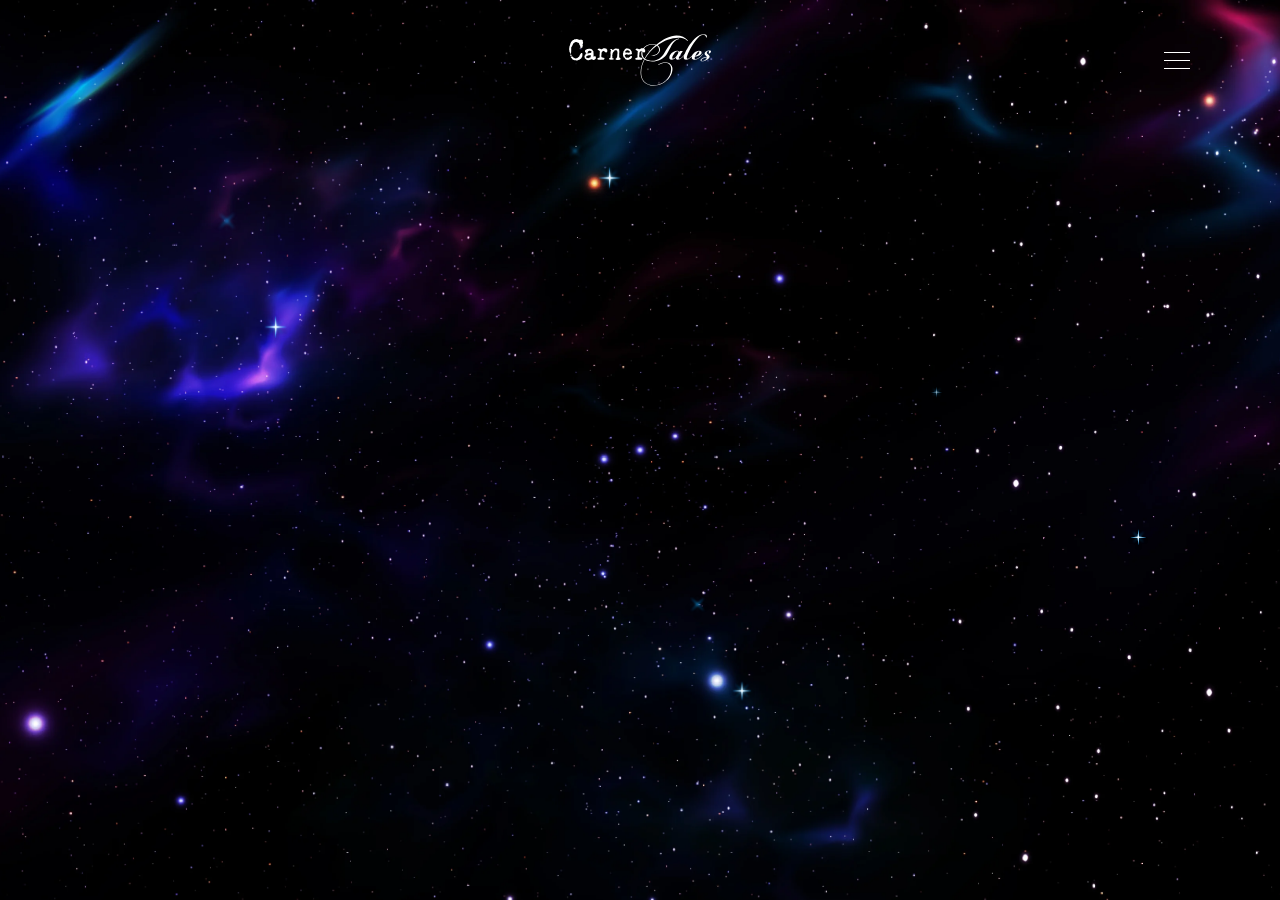
==== index.html @ 8565c3e5 "pravki" ====
<!DOCTYPE html>
<html lang="en">
  <head>
    <meta charset="UTF-8" />
    <meta name="viewport" content="width=device-width, initial-scale=1.0" />
    <meta http-equiv="X-UA-Compatible" content="ie=edge" />
    <title>Document</title>
    <link rel="stylesheet" href="css/slick.css" />
    <link rel="stylesheet" href="css/style.css" />    
  </head>

  <body>

    <header class="header">
      <div class="container">
        <div class="header_block">
          <a href="#" class="header_block_logo">
            <img src="img/header/logo.svg" alt="">
          </a>
          <div class="header_block_drop">
            <div class="header_block_drop_btn">
              <span></span>
              <span></span>
              <span></span>
            </div>
            <div class="header_block_drop_menu">
              <ul>
                <li>
                  <a href="#">About Us</a>
                </li>
                <li>
                  <a href="#">Tawny</a>
                </li>
                <li>
                  <a href="#">Channel Pi</a>
                </li>
                <li>
                  <a href="#">OneThoughts</a>
                </li>
                <li>
                  <a href="#">Navigating Venice</a>
                </li>
              </ul>
            </div>
          </div>
        </div>
      </div>
    </header>

    <section class="main" style="background-image: url('img/back.webp'); background-size: cover; background-position: 50%;">
      <div class="container">
        <a href="#" class="tawny_home">
          <div class="tawny_wrap">
            <svg class="img_tawny" width="172" height="361" viewBox="0 0 172 361" fill="none" xmlns="http://www.w3.org/2000/svg">
              <g filter="url(#filter0_dd_145_392)">
              <path d="M156.008 253.204C157.264 251.165 156.115 249.339 155.259 247.513C150.199 236.238 157.389 224.197 156.97 212.52C153.353 192.713 162.262 173.368 158.77 154.015C138.038 123.208 120.772 123.421 86.4453 126.547" stroke="white" stroke-width="1.5" stroke-miterlimit="10"/>
              <path d="M66.3549 223.199C67.424 240.148 65.0453 256.883 64.7691 273.538C60.5818 276.842 61.9093 291.849 60.7155 298.458C58.7911 308.575 64.8226 318.257 58.7376 327.056C55.3878 331.331 57.0627 337.735 56.3945 342.856" stroke="white" stroke-width="1.5" stroke-miterlimit="10"/>
              <path d="M128.961 210C132.952 216.217 133.638 223.253 135.678 229.968C139.26 242.241 148.062 253.205 145.674 266.68C148.917 277.189 149.666 287.423 150.2 298.395C151.323 310 152.339 320.679 151.403 332.124" stroke="white" stroke-width="1.5" stroke-miterlimit="10"/>
              <path d="M76.4227 222.32C78.543 239.661 73.9994 256.601 71.2019 272.926C71.7008 275.197 72.3423 272.712 73.0728 274.93C73.6074 276.56 73.545 278.216 73.4916 279.784C74.5874 298.407 72.6096 315.107 70.1328 333.293" stroke="white" stroke-width="1.5" stroke-miterlimit="10"/>
              <path d="M95.3558 233.523C118.582 267.448 107.944 295.031 90.4023 327.753" stroke="white" stroke-width="1.5" stroke-miterlimit="10"/>
              <path d="M153.979 249.98C153.4 254.647 158.576 258.308 158.229 262.708C156.848 264.988 157.355 267.33 157.819 269.637C158.487 272.968 157.168 276.031 156.108 278.997C154.193 284.733 156.928 290.299 156.509 296.311C156.883 301.744 157.587 302.385 158.496 307.774C160.42 312.022 163.191 316.457 160.999 321.383C158.3 327.751 166.915 339.133 157.275 340.736" stroke="white" stroke-width="1.5" stroke-miterlimit="10"/>
              <path d="M103.873 203.605C88.9411 226.112 89.7251 255.307 82.1523 279.888" stroke="white" stroke-width="1.5" stroke-miterlimit="10"/>
              <path d="M123.624 263.332C117.905 273.298 116.452 283.514 113.299 294.522C111.045 300.382 109.245 304.087 109.949 310.42C109.771 312.281 109.325 314.071 107.802 315.354C103.445 318.961 103.766 324.198 102.305 329.034" stroke="white" stroke-width="1.5" stroke-miterlimit="10"/>
              <path d="M68.2891 99.7852C68.9127 101.673 69.8214 104.452 70.9173 107.836C72.1378 111.622 73.0555 114.507 73.1535 114.81C75.3273 121.686 77.7506 135.259 79.1226 143.497" stroke="white" stroke-width="1.5" stroke-miterlimit="10"/>
              <path d="M80.7346 279.426C78.2935 301.416 81.7503 322.719 81.1712 344.62" stroke="white" stroke-width="1.5" stroke-miterlimit="10"/>
              <path d="M55.0226 277.199C53.6238 293.427 56.1986 309.137 49.9087 324.768C49.2227 330.798 41.9885 335.42 43.5476 341.53" stroke="white" stroke-width="1.5" stroke-miterlimit="10"/>
              <path d="M45.5273 211.516C47.0419 233.844 55.2561 255.192 53.5723 277.574" stroke="white" stroke-width="1.5" stroke-miterlimit="10"/>
              <path d="M43.9675 104.32C44.8851 112.078 45.3573 121.937 44.2258 133.248C43.1745 143.775 41.0007 152.762 38.7734 159.86" stroke="white" stroke-width="1.5" stroke-miterlimit="10"/>
              <path d="M39.0046 149.543C28.5809 170.134 29.2224 198.715 50.7736 211.914" stroke="white" stroke-width="1.5" stroke-miterlimit="10"/>
              <path d="M109.609 216.422C110.099 227.804 116.63 236.532 124.309 244.691C131.561 249.785 122.064 256.349 121.699 263.893" stroke="white" stroke-width="1.5" stroke-miterlimit="10"/>
              <path d="M131.733 199.609C124.73 211.268 111.366 215.472 99.1875 220.228" stroke="white" stroke-width="1.5" stroke-miterlimit="10"/>
              <path d="M44.2695 347.65C48.831 343.187 47.0135 339.723 55.5039 344.577C52.6798 346.982 49.027 352.183 44.6704 349.769" stroke="white" stroke-width="1.5" stroke-miterlimit="10"/>
              <path d="M160.429 333.299C156.09 332.942 149.667 331.5 152.91 338.037C153.328 340.566 156.509 338.598 158.023 340.139" stroke="white" stroke-width="1.5" stroke-miterlimit="10"/>
              <path d="M101.262 331.091C97.7876 335.349 84.8248 337.166 91.079 328.82" stroke="white" stroke-width="1.5" stroke-miterlimit="10"/>
              <path d="M54.2383 214.988C59.263 221.588 66.8536 223.209 74.6937 223.725" stroke="white" stroke-width="1.5" stroke-miterlimit="10"/>
              <path d="M69.5904 334.949C70.2764 337.033 69.5102 339.011 69.1271 341.023C67.5502 347.133 75.0873 353.786 79.8626 347.721" stroke="white" stroke-width="1.5" stroke-miterlimit="10"/>
              <path d="M153.066 261.703C153.271 264.651 153.485 267.599 153.69 270.547" stroke="white" stroke-width="1.5" stroke-miterlimit="10"/>
              <path d="M103.187 330.958C99.7127 331.154 97.5121 327.885 94.0643 327.867C92.5675 329.087 92.7725 331.599 90.0195 331.724" stroke="white" stroke-width="1.5" stroke-miterlimit="10"/>
              <path d="M73.5625 337.203C75.5225 341.122 75.086 345.664 74.0436 349.815" stroke="white" stroke-width="1.5" stroke-miterlimit="10"/>
              <path d="M43.7356 342.805C43.7712 345.147 43.3436 347.472 44.3147 349.752" stroke="white" stroke-width="1.5" stroke-miterlimit="10"/>
              <path d="M70.7305 342.758C73.9021 343.47 77.7598 342.847 80.1831 345.421" stroke="white" stroke-width="1.5" stroke-miterlimit="10"/>
              <path d="M155.58 335.215C154.671 336.551 156.623 337.869 155.669 339.205" stroke="white" stroke-width="1.5" stroke-miterlimit="10"/>
              <path d="M83.3733 20.2305C76.0946 25.2536 74.1613 29.2882 73.8584 32.165C73.7515 33.1981 73.6713 35.8611 71.7826 37.767C70.3304 39.2366 68.2724 39.0852 68.2813 39.6018C68.2991 40.1985 70.8471 40.8754 73.208 40.7774C74.8028 40.7061 78.3753 40.1985 82.3488 36.2084" stroke="white" stroke-width="1.71134" stroke-miterlimit="10"/>
              <path d="M20.1977 18.1484C26.7993 24.0355 28.2248 28.2749 28.1624 31.1695C28.1446 32.2115 27.8952 34.8567 29.5255 36.9853C30.7817 38.6241 32.8486 38.7221 32.7684 39.2386C32.6794 39.8265 30.069 40.1916 27.7348 39.7997C26.1579 39.5326 22.6744 38.5885 19.2266 34.1353" stroke="white" stroke-width="1.71134" stroke-miterlimit="10"/>
              <path d="M68.2888 99.7835C67.8255 97.4322 67.2464 94.9652 66.5426 92.3912C65.4467 88.3834 64.1906 84.7407 62.8898 81.4721C65.4289 71.7642 70.0617 62.653 71.1308 52.4998C71.4782 49.1866 71.505 45.9892 68.6718 43.3619C66.7475 41.5717 65.4824 39.3896 64.9122 36.5129C64.0302 32.0775 53.0363 28.2478 48.9381 30.5189C47.5305 31.3027 46.2119 32.2556 44.7508 32.8969C40.9734 34.5446 37.0088 33.4313 36.1981 29.6461C34.6657 22.5477 29.4093 19.288 23.9925 15.966C21.6138 14.5142 19.1014 13.2851 16.6871 11.8868C15.119 10.9695 13.5956 10.2926 11.5732 11.1565C9.72902 19.199 12.9185 26.2973 16.2238 33.2442C18.7005 38.4634 22.0771 43.0323 27.868 45.2322C30.8704 46.3722 31.6722 49.6943 33.6857 51.8318C34.6924 52.9005 35.5922 54.0673 36.3851 55.0024L40.6972 54.0673" stroke="white" stroke-width="1.8" stroke-linecap="round" stroke-linejoin="round"/>
              <path d="M71.1142 46.2492C87.4447 42.8381 90.9103 29.247 95.0352 15.7717C89.0572 13.7945 83.6761 14.8277 78.7226 18.6307C74.9897 21.4896 72.2368 25.2748 69.1898 28.7572C67.5149 30.672 65.7866 32.4978 63.8711 34.1722" stroke="white" stroke-width="1.8" stroke-linecap="round" stroke-linejoin="round"/>
              <path d="M32.3833 51.2969C32.1962 51.8758 31.6973 52.5883 31.8665 53.0247C33.6038 57.3977 33.978 62.1092 34.3255 66.6247C34.9135 74.2396 38.1653 79.432 45.0699 82.478" stroke="white" stroke-width="1.8" stroke-linecap="round" stroke-linejoin="round"/>
              <path d="M40.3062 80.375C39.6202 84.7747 41.8475 88.7381 42.1771 92.9864C42.4444 96.4688 43.9679 99.7819 43.7095 103.353" stroke="white" stroke-width="1.8" stroke-linecap="round" stroke-linejoin="round"/>
              <path d="M45.6853 73.1452C45.5605 74.5346 45.7922 76.0308 44.5093 76.9927C44.438 77.9635 45.0973 78.7027 45.4002 79.3083C46.2287 80.956 44.4291 83.8862 47.1909 84.3048C50.5586 84.8125 53.7748 86.852 57.374 85.525C60.813 84.2514 60.9912 83.5032 58.6391 79.7982C58.5857 77.4291 62.1226 76.0308 59.9755 72.5039C56.4831 75.6478 52.2246 70.6069 48.0373 73.7063C49.6855 76.1644 51.7969 78.391 50.0507 81.4726" stroke="white" stroke-width="1.8" stroke-linecap="round" stroke-linejoin="round"/>
              <path d="M49.9258 49.3203C51.2265 54.958 52.8213 60.5512 52.3758 66.4383" stroke="white" stroke-width="1.8" stroke-linecap="round" stroke-linejoin="round"/>
              <path d="M44.0373 57.4145C42.2644 55.5708 41.0884 53.5402 40.3222 50.9663C38.9413 46.335 36.3398 45.8095 33.0078 48.6595" stroke="white" stroke-width="1.8" stroke-linecap="round" stroke-linejoin="round"/>
              <path d="M70.5509 47.9922C67.896 48.295 65.8647 49.1856 64.8491 52.0624C64.0829 54.2177 62.5862 56.1059 61.4102 58.1098" stroke="white" stroke-width="1.8" stroke-linecap="round" stroke-linejoin="round"/>
              <path d="M44.5195 63.6953C45.9094 65.8328 47.4774 67.8991 47.6377 70.5977" stroke="white" stroke-width="1.8" stroke-linecap="round" stroke-linejoin="round"/>
              <path d="M70.1674 53.7656L64.7773 54.3089" stroke="white" stroke-width="1.8" stroke-linecap="round" stroke-linejoin="round"/>
              </g>
              <defs>
              <filter id="filter0_dd_145_392" x="0.932813" y="0.659375" width="170.998" height="359.685" filterUnits="userSpaceOnUse" color-interpolation-filters="sRGB">
              <feFlood flood-opacity="0" result="BackgroundImageFix"/>
              <feColorMatrix in="SourceAlpha" type="matrix" values="0 0 0 0 0 0 0 0 0 0 0 0 0 0 0 0 0 0 127 0" result="hardAlpha"/>
              <feOffset/>
              <feGaussianBlur stdDeviation="4"/>
              <feColorMatrix type="matrix" values="0 0 0 0 0 0 0 0 0 0.64 0 0 0 0 1 0 0 0 1 0"/>
              <feBlend mode="normal" in2="BackgroundImageFix" result="effect1_dropShadow_145_392"/>
              <feColorMatrix in="SourceAlpha" type="matrix" values="0 0 0 0 0 0 0 0 0 0 0 0 0 0 0 0 0 0 127 0" result="hardAlpha"/>
              <feOffset/>
              <feGaussianBlur stdDeviation="4.6"/>
              <feComposite in2="hardAlpha" operator="out"/>
              <feColorMatrix type="matrix" values="0 0 0 0 0 0 0 0 0 0.64 0 0 0 0 1 0 0 0 1 0"/>
              <feBlend mode="normal" in2="effect1_dropShadow_145_392" result="effect2_dropShadow_145_392"/>
              <feBlend mode="normal" in="SourceGraphic" in2="effect2_dropShadow_145_392" result="shape"/>
              </filter>
              </defs>
            </svg>
            <svg class="main_tawny" width="158" height="345" viewBox="0 0 158 345" fill="none" xmlns="http://www.w3.org/2000/svg">
              <g filter="url(#filter0_f_1564_2668)">
              <path d="M124.699 113.899L117.883 121.799L124.699 129.698L116.799 122.883L108.9 129.698L115.715 121.799L108.9 113.899L116.799 120.715L124.699 113.899Z" fill="#00A3FF" fill-opacity="0.74"/>
              </g>
              <g filter="url(#filter1_df_1564_2668)">
              <path d="M116.7 110.73L117.466 121.136L127.871 121.902L117.466 122.668L116.7 133.074L115.934 122.668L105.528 121.902L115.934 121.136L116.7 110.73Z" fill="url(#paint0_radial_1564_2668)"/>
              </g>
              <g filter="url(#filter2_d_1564_2668)">
              <path d="M116.7 110.73L117.466 121.136L127.871 121.902L117.466 122.668L116.7 133.074L115.934 122.668L105.528 121.902L115.934 121.136L116.7 110.73Z" fill="url(#paint1_radial_1564_2668)"/>
              </g>
              <g filter="url(#filter3_f_1564_2668)">
              <path d="M75.6986 7.89949L68.8827 15.799L75.6986 23.6985L67.7991 16.8826L59.8996 23.6985L66.7154 15.799L59.8996 7.89949L67.7991 14.7153L75.6986 7.89949Z" fill="#00A3FF" fill-opacity="0.74"/>
              </g>
              <g filter="url(#filter4_df_1564_2668)">
              <path d="M67.6999 4.73047L68.4661 15.1358L78.8715 15.902L68.4661 16.6683L67.6999 27.0736L66.9336 16.6683L56.5283 15.902L66.9336 15.1358L67.6999 4.73047Z" fill="url(#paint2_radial_1564_2668)"/>
              </g>
              <g filter="url(#filter5_d_1564_2668)">
              <path d="M67.6999 4.73047L68.4661 15.1358L78.8715 15.902L68.4661 16.6683L67.6999 27.0736L66.9336 16.6683L56.5283 15.902L66.9336 15.1358L67.6999 4.73047Z" fill="url(#paint3_radial_1564_2668)"/>
              </g>
              <g filter="url(#filter6_f_1564_2668)">
              <path d="M24.6986 171.899L17.8827 179.799L24.6986 187.698L16.7991 180.883L8.89958 187.698L15.7154 179.799L8.89958 171.899L16.7991 178.715L24.6986 171.899Z" fill="#00A3FF" fill-opacity="0.74"/>
              </g>
              <g filter="url(#filter7_df_1564_2668)">
              <path d="M16.6999 168.73L17.4661 179.136L27.8715 179.902L17.4661 180.668L16.6999 191.074L15.9336 180.668L5.52832 179.902L15.9336 179.136L16.6999 168.73Z" fill="url(#paint4_radial_1564_2668)"/>
              </g>
              <g filter="url(#filter8_d_1564_2668)">
              <path d="M16.6999 168.73L17.4661 179.136L27.8715 179.902L17.4661 180.668L16.6999 191.074L15.9336 180.668L5.52832 179.902L15.9336 179.136L16.6999 168.73Z" fill="url(#paint5_radial_1564_2668)"/>
              </g>
              <g filter="url(#filter9_f_1564_2668)">
              <path d="M17.4817 60.4939L12.7414 65.9879L17.4817 71.4818L11.9878 66.7415L6.49385 71.4818L11.2341 65.9879L6.49385 60.4939L11.9878 65.2342L17.4817 60.4939Z" fill="#00A3FF" fill-opacity="0.74"/>
              </g>
              <g filter="url(#filter10_df_1564_2668)">
              <path d="M11.919 58.2896L12.4519 65.5262L19.6886 66.0592L12.4519 66.5921L11.919 73.8288L11.3861 66.5921L4.14941 66.0592L11.3861 65.5262L11.919 58.2896Z" fill="url(#paint6_radial_1564_2668)"/>
              </g>
              <g filter="url(#filter11_d_1564_2668)">
              <path d="M11.919 58.2896L12.4519 65.5262L19.6886 66.0592L12.4519 66.5921L11.919 73.8288L11.3861 66.5921L4.14941 66.0592L11.3861 65.5262L11.919 58.2896Z" fill="url(#paint7_radial_1564_2668)" fill-opacity="0.7" shape-rendering="crispEdges"/>
              </g>
              <g filter="url(#filter12_f_1564_2668)">
              <path d="M106.482 227.494L101.741 232.988L106.482 238.482L100.988 233.742L95.4939 238.482L100.234 232.988L95.4939 227.494L100.988 232.234L106.482 227.494Z" fill="#00A3FF" fill-opacity="0.74"/>
              </g>
              <g filter="url(#filter13_df_1564_2668)">
              <path d="M100.919 225.29L101.452 232.526L108.689 233.059L101.452 233.592L100.919 240.829L100.386 233.592L93.1494 233.059L100.386 232.526L100.919 225.29Z" fill="url(#paint8_radial_1564_2668)"/>
              </g>
              <g filter="url(#filter14_d_1564_2668)">
              <path d="M100.919 225.29L101.452 232.526L108.689 233.059L101.452 233.592L100.919 240.829L100.386 233.592L93.1494 233.059L100.386 232.526L100.919 225.29Z" fill="url(#paint9_radial_1564_2668)"/>
              </g>
              <g filter="url(#filter15_f_1564_2668)">
              <path d="M65.4817 263.494L60.7414 268.988L65.4817 274.482L59.9878 269.742L54.4939 274.482L59.2341 268.988L54.4939 263.494L59.9878 268.234L65.4817 263.494Z" fill="#00A3FF" fill-opacity="0.74"/>
              </g>
              <g filter="url(#filter16_df_1564_2668)">
              <path d="M59.919 261.29L60.4519 268.526L67.6886 269.059L60.4519 269.592L59.919 276.829L59.3861 269.592L52.1494 269.059L59.3861 268.526L59.919 261.29Z" fill="url(#paint10_radial_1564_2668)"/>
              </g>
              <g filter="url(#filter17_d_1564_2668)">
              <path d="M59.919 261.29L60.4519 268.526L67.6886 269.059L60.4519 269.592L59.919 276.829L59.3861 269.592L52.1494 269.059L59.3861 268.526L59.919 261.29Z" fill="url(#paint11_radial_1564_2668)"/>
              </g>
              <g filter="url(#filter18_f_1564_2668)">
              <path d="M27.4817 308.494L22.7414 313.988L27.4817 319.482L21.9878 314.742L16.4939 319.482L21.2341 313.988L16.4939 308.494L21.9878 313.234L27.4817 308.494Z" fill="#00A3FF" fill-opacity="0.74"/>
              </g>
              <g filter="url(#filter19_df_1564_2668)">
              <path d="M21.919 306.29L22.4519 313.526L29.6886 314.059L22.4519 314.592L21.919 321.829L21.3861 314.592L14.1494 314.059L21.3861 313.526L21.919 306.29Z" fill="url(#paint12_radial_1564_2668)"/>
              </g>
              <g filter="url(#filter20_d_1564_2668)">
              <path d="M21.919 306.29L22.4519 313.526L29.6886 314.059L22.4519 314.592L21.919 321.829L21.3861 314.592L14.1494 314.059L21.3861 313.526L21.919 306.29Z" fill="url(#paint13_radial_1564_2668)"/>
              </g>
              <g filter="url(#filter21_f_1564_2668)">
              <path d="M149.699 316.899L142.883 324.799L149.699 332.698L141.799 325.883L133.9 332.698L140.715 324.799L133.9 316.899L141.799 323.715L149.699 316.899Z" fill="#00A3FF" fill-opacity="0.74"/>
              </g>
              <g filter="url(#filter22_df_1564_2668)">
              <path d="M141.7 313.73L142.466 324.136L152.871 324.902L142.466 325.668L141.7 336.074L140.934 325.668L130.528 324.902L140.934 324.136L141.7 313.73Z" fill="url(#paint14_radial_1564_2668)"/>
              </g>
              <g filter="url(#filter23_d_1564_2668)">
              <path d="M141.7 313.73L142.466 324.136L152.871 324.902L142.466 325.668L141.7 336.074L140.934 325.668L130.528 324.902L140.934 324.136L141.7 313.73Z" fill="url(#paint15_radial_1564_2668)"/>
              </g>
              <defs>
              <filter id="filter0_f_1564_2668" x="105.9" y="110.899" width="21.7988" height="21.7988" filterUnits="userSpaceOnUse" color-interpolation-filters="sRGB">
              <feFlood flood-opacity="0" result="BackgroundImageFix"/>
              <feBlend mode="normal" in="SourceGraphic" in2="BackgroundImageFix" result="shape"/>
              <feGaussianBlur stdDeviation="1.5" result="effect1_foregroundBlur_1564_2668"/>
              </filter>
              <filter id="filter1_df_1564_2668" x="101.528" y="108.53" width="30.3433" height="32.5433" filterUnits="userSpaceOnUse" color-interpolation-filters="sRGB">
              <feFlood flood-opacity="0" result="BackgroundImageFix"/>
              <feColorMatrix in="SourceAlpha" type="matrix" values="0 0 0 0 0 0 0 0 0 0 0 0 0 0 0 0 0 0 127 0" result="hardAlpha"/>
              <feOffset dy="4"/>
              <feGaussianBlur stdDeviation="2"/>
              <feComposite in2="hardAlpha" operator="out"/>
              <feColorMatrix type="matrix" values="0 0 0 0 0 0 0 0 0 0 0 0 0 0 0 0 0 0 0.25 0"/>
              <feBlend mode="normal" in2="BackgroundImageFix" result="effect1_dropShadow_1564_2668"/>
              <feBlend mode="normal" in="SourceGraphic" in2="effect1_dropShadow_1564_2668" result="shape"/>
              <feGaussianBlur stdDeviation="1.1" result="effect2_foregroundBlur_1564_2668"/>
              </filter>
              <filter id="filter2_d_1564_2668" x="101.528" y="110.73" width="30.3433" height="30.3433" filterUnits="userSpaceOnUse" color-interpolation-filters="sRGB">
              <feFlood flood-opacity="0" result="BackgroundImageFix"/>
              <feColorMatrix in="SourceAlpha" type="matrix" values="0 0 0 0 0 0 0 0 0 0 0 0 0 0 0 0 0 0 127 0" result="hardAlpha"/>
              <feOffset dy="4"/>
              <feGaussianBlur stdDeviation="2"/>
              <feComposite in2="hardAlpha" operator="out"/>
              <feColorMatrix type="matrix" values="0 0 0 0 0 0 0 0 0 0 0 0 0 0 0 0 0 0 0.25 0"/>
              <feBlend mode="normal" in2="BackgroundImageFix" result="effect1_dropShadow_1564_2668"/>
              <feBlend mode="normal" in="SourceGraphic" in2="effect1_dropShadow_1564_2668" result="shape"/>
              </filter>
              <filter id="filter3_f_1564_2668" x="56.8997" y="4.89941" width="21.7988" height="21.7988" filterUnits="userSpaceOnUse" color-interpolation-filters="sRGB">
              <feFlood flood-opacity="0" result="BackgroundImageFix"/>
              <feBlend mode="normal" in="SourceGraphic" in2="BackgroundImageFix" result="shape"/>
              <feGaussianBlur stdDeviation="1.5" result="effect1_foregroundBlur_1564_2668"/>
              </filter>
              <filter id="filter4_df_1564_2668" x="52.5283" y="2.53047" width="30.3433" height="32.5433" filterUnits="userSpaceOnUse" color-interpolation-filters="sRGB">
              <feFlood flood-opacity="0" result="BackgroundImageFix"/>
              <feColorMatrix in="SourceAlpha" type="matrix" values="0 0 0 0 0 0 0 0 0 0 0 0 0 0 0 0 0 0 127 0" result="hardAlpha"/>
              <feOffset dy="4"/>
              <feGaussianBlur stdDeviation="2"/>
              <feComposite in2="hardAlpha" operator="out"/>
              <feColorMatrix type="matrix" values="0 0 0 0 0 0 0 0 0 0 0 0 0 0 0 0 0 0 0.25 0"/>
              <feBlend mode="normal" in2="BackgroundImageFix" result="effect1_dropShadow_1564_2668"/>
              <feBlend mode="normal" in="SourceGraphic" in2="effect1_dropShadow_1564_2668" result="shape"/>
              <feGaussianBlur stdDeviation="1.1" result="effect2_foregroundBlur_1564_2668"/>
              </filter>
              <filter id="filter5_d_1564_2668" x="52.5283" y="4.73047" width="30.3433" height="30.3433" filterUnits="userSpaceOnUse" color-interpolation-filters="sRGB">
              <feFlood flood-opacity="0" result="BackgroundImageFix"/>
              <feColorMatrix in="SourceAlpha" type="matrix" values="0 0 0 0 0 0 0 0 0 0 0 0 0 0 0 0 0 0 127 0" result="hardAlpha"/>
              <feOffset dy="4"/>
              <feGaussianBlur stdDeviation="2"/>
              <feComposite in2="hardAlpha" operator="out"/>
              <feColorMatrix type="matrix" values="0 0 0 0 0 0 0 0 0 0 0 0 0 0 0 0 0 0 0.25 0"/>
              <feBlend mode="normal" in2="BackgroundImageFix" result="effect1_dropShadow_1564_2668"/>
              <feBlend mode="normal" in="SourceGraphic" in2="effect1_dropShadow_1564_2668" result="shape"/>
              </filter>
              <filter id="filter6_f_1564_2668" x="5.89966" y="168.899" width="21.7988" height="21.7988" filterUnits="userSpaceOnUse" color-interpolation-filters="sRGB">
              <feFlood flood-opacity="0" result="BackgroundImageFix"/>
              <feBlend mode="normal" in="SourceGraphic" in2="BackgroundImageFix" result="shape"/>
              <feGaussianBlur stdDeviation="1.5" result="effect1_foregroundBlur_1564_2668"/>
              </filter>
              <filter id="filter7_df_1564_2668" x="1.52832" y="166.53" width="30.3433" height="32.5433" filterUnits="userSpaceOnUse" color-interpolation-filters="sRGB">
              <feFlood flood-opacity="0" result="BackgroundImageFix"/>
              <feColorMatrix in="SourceAlpha" type="matrix" values="0 0 0 0 0 0 0 0 0 0 0 0 0 0 0 0 0 0 127 0" result="hardAlpha"/>
              <feOffset dy="4"/>
              <feGaussianBlur stdDeviation="2"/>
              <feComposite in2="hardAlpha" operator="out"/>
              <feColorMatrix type="matrix" values="0 0 0 0 0 0 0 0 0 0 0 0 0 0 0 0 0 0 0.25 0"/>
              <feBlend mode="normal" in2="BackgroundImageFix" result="effect1_dropShadow_1564_2668"/>
              <feBlend mode="normal" in="SourceGraphic" in2="effect1_dropShadow_1564_2668" result="shape"/>
              <feGaussianBlur stdDeviation="1.1" result="effect2_foregroundBlur_1564_2668"/>
              </filter>
              <filter id="filter8_d_1564_2668" x="1.52832" y="168.73" width="30.3433" height="30.3433" filterUnits="userSpaceOnUse" color-interpolation-filters="sRGB">
              <feFlood flood-opacity="0" result="BackgroundImageFix"/>
              <feColorMatrix in="SourceAlpha" type="matrix" values="0 0 0 0 0 0 0 0 0 0 0 0 0 0 0 0 0 0 127 0" result="hardAlpha"/>
              <feOffset dy="4"/>
              <feGaussianBlur stdDeviation="2"/>
              <feComposite in2="hardAlpha" operator="out"/>
              <feColorMatrix type="matrix" values="0 0 0 0 0 0 0 0 0 0 0 0 0 0 0 0 0 0 0.25 0"/>
              <feBlend mode="normal" in2="BackgroundImageFix" result="effect1_dropShadow_1564_2668"/>
              <feBlend mode="normal" in="SourceGraphic" in2="effect1_dropShadow_1564_2668" result="shape"/>
              </filter>
              <filter id="filter9_f_1564_2668" x="3.4939" y="57.4941" width="16.9878" height="16.9878" filterUnits="userSpaceOnUse" color-interpolation-filters="sRGB">
              <feFlood flood-opacity="0" result="BackgroundImageFix"/>
              <feBlend mode="normal" in="SourceGraphic" in2="BackgroundImageFix" result="shape"/>
              <feGaussianBlur stdDeviation="1.5" result="effect1_foregroundBlur_1564_2668"/>
              </filter>
              <filter id="filter10_df_1564_2668" x="0.149414" y="56.0896" width="23.5393" height="25.7391" filterUnits="userSpaceOnUse" color-interpolation-filters="sRGB">
              <feFlood flood-opacity="0" result="BackgroundImageFix"/>
              <feColorMatrix in="SourceAlpha" type="matrix" values="0 0 0 0 0 0 0 0 0 0 0 0 0 0 0 0 0 0 127 0" result="hardAlpha"/>
              <feOffset dy="4"/>
              <feGaussianBlur stdDeviation="2"/>
              <feComposite in2="hardAlpha" operator="out"/>
              <feColorMatrix type="matrix" values="0 0 0 0 0 0 0 0 0 0 0 0 0 0 0 0 0 0 0.25 0"/>
              <feBlend mode="normal" in2="BackgroundImageFix" result="effect1_dropShadow_1564_2668"/>
              <feBlend mode="normal" in="SourceGraphic" in2="effect1_dropShadow_1564_2668" result="shape"/>
              <feGaussianBlur stdDeviation="1.1" result="effect2_foregroundBlur_1564_2668"/>
              </filter>
              <filter id="filter11_d_1564_2668" x="0.149414" y="58.2896" width="23.5393" height="23.5391" filterUnits="userSpaceOnUse" color-interpolation-filters="sRGB">
              <feFlood flood-opacity="0" result="BackgroundImageFix"/>
              <feColorMatrix in="SourceAlpha" type="matrix" values="0 0 0 0 0 0 0 0 0 0 0 0 0 0 0 0 0 0 127 0" result="hardAlpha"/>
              <feOffset dy="4"/>
              <feGaussianBlur stdDeviation="2"/>
              <feComposite in2="hardAlpha" operator="out"/>
              <feColorMatrix type="matrix" values="0 0 0 0 0 0 0 0 0 0 0 0 0 0 0 0 0 0 0.25 0"/>
              <feBlend mode="normal" in2="BackgroundImageFix" result="effect1_dropShadow_1564_2668"/>
              <feBlend mode="normal" in="SourceGraphic" in2="effect1_dropShadow_1564_2668" result="shape"/>
              </filter>
              <filter id="filter12_f_1564_2668" x="92.4939" y="224.494" width="16.9878" height="16.9878" filterUnits="userSpaceOnUse" color-interpolation-filters="sRGB">
              <feFlood flood-opacity="0" result="BackgroundImageFix"/>
              <feBlend mode="normal" in="SourceGraphic" in2="BackgroundImageFix" result="shape"/>
              <feGaussianBlur stdDeviation="1.5" result="effect1_foregroundBlur_1564_2668"/>
              </filter>
              <filter id="filter13_df_1564_2668" x="89.1494" y="223.09" width="23.5393" height="25.7391" filterUnits="userSpaceOnUse" color-interpolation-filters="sRGB">
              <feFlood flood-opacity="0" result="BackgroundImageFix"/>
              <feColorMatrix in="SourceAlpha" type="matrix" values="0 0 0 0 0 0 0 0 0 0 0 0 0 0 0 0 0 0 127 0" result="hardAlpha"/>
              <feOffset dy="4"/>
              <feGaussianBlur stdDeviation="2"/>
              <feComposite in2="hardAlpha" operator="out"/>
              <feColorMatrix type="matrix" values="0 0 0 0 0 0 0 0 0 0 0 0 0 0 0 0 0 0 0.25 0"/>
              <feBlend mode="normal" in2="BackgroundImageFix" result="effect1_dropShadow_1564_2668"/>
              <feBlend mode="normal" in="SourceGraphic" in2="effect1_dropShadow_1564_2668" result="shape"/>
              <feGaussianBlur stdDeviation="1.1" result="effect2_foregroundBlur_1564_2668"/>
              </filter>
              <filter id="filter14_d_1564_2668" x="89.1494" y="225.29" width="23.5393" height="23.5391" filterUnits="userSpaceOnUse" color-interpolation-filters="sRGB">
              <feFlood flood-opacity="0" result="BackgroundImageFix"/>
              <feColorMatrix in="SourceAlpha" type="matrix" values="0 0 0 0 0 0 0 0 0 0 0 0 0 0 0 0 0 0 127 0" result="hardAlpha"/>
              <feOffset dy="4"/>
              <feGaussianBlur stdDeviation="2"/>
              <feComposite in2="hardAlpha" operator="out"/>
              <feColorMatrix type="matrix" values="0 0 0 0 0 0 0 0 0 0 0 0 0 0 0 0 0 0 0.25 0"/>
              <feBlend mode="normal" in2="BackgroundImageFix" result="effect1_dropShadow_1564_2668"/>
              <feBlend mode="normal" in="SourceGraphic" in2="effect1_dropShadow_1564_2668" result="shape"/>
              </filter>
              <filter id="filter15_f_1564_2668" x="51.4939" y="260.494" width="16.9878" height="16.9878" filterUnits="userSpaceOnUse" color-interpolation-filters="sRGB">
              <feFlood flood-opacity="0" result="BackgroundImageFix"/>
              <feBlend mode="normal" in="SourceGraphic" in2="BackgroundImageFix" result="shape"/>
              <feGaussianBlur stdDeviation="1.5" result="effect1_foregroundBlur_1564_2668"/>
              </filter>
              <filter id="filter16_df_1564_2668" x="48.1494" y="259.09" width="23.5393" height="25.7391" filterUnits="userSpaceOnUse" color-interpolation-filters="sRGB">
              <feFlood flood-opacity="0" result="BackgroundImageFix"/>
              <feColorMatrix in="SourceAlpha" type="matrix" values="0 0 0 0 0 0 0 0 0 0 0 0 0 0 0 0 0 0 127 0" result="hardAlpha"/>
              <feOffset dy="4"/>
              <feGaussianBlur stdDeviation="2"/>
              <feComposite in2="hardAlpha" operator="out"/>
              <feColorMatrix type="matrix" values="0 0 0 0 0 0 0 0 0 0 0 0 0 0 0 0 0 0 0.25 0"/>
              <feBlend mode="normal" in2="BackgroundImageFix" result="effect1_dropShadow_1564_2668"/>
              <feBlend mode="normal" in="SourceGraphic" in2="effect1_dropShadow_1564_2668" result="shape"/>
              <feGaussianBlur stdDeviation="1.1" result="effect2_foregroundBlur_1564_2668"/>
              </filter>
              <filter id="filter17_d_1564_2668" x="48.1494" y="261.29" width="23.5393" height="23.5391" filterUnits="userSpaceOnUse" color-interpolation-filters="sRGB">
              <feFlood flood-opacity="0" result="BackgroundImageFix"/>
              <feColorMatrix in="SourceAlpha" type="matrix" values="0 0 0 0 0 0 0 0 0 0 0 0 0 0 0 0 0 0 127 0" result="hardAlpha"/>
              <feOffset dy="4"/>
              <feGaussianBlur stdDeviation="2"/>
              <feComposite in2="hardAlpha" operator="out"/>
              <feColorMatrix type="matrix" values="0 0 0 0 0 0 0 0 0 0 0 0 0 0 0 0 0 0 0.25 0"/>
              <feBlend mode="normal" in2="BackgroundImageFix" result="effect1_dropShadow_1564_2668"/>
              <feBlend mode="normal" in="SourceGraphic" in2="effect1_dropShadow_1564_2668" result="shape"/>
              </filter>
              <filter id="filter18_f_1564_2668" x="13.4939" y="305.494" width="16.9878" height="16.9878" filterUnits="userSpaceOnUse" color-interpolation-filters="sRGB">
              <feFlood flood-opacity="0" result="BackgroundImageFix"/>
              <feBlend mode="normal" in="SourceGraphic" in2="BackgroundImageFix" result="shape"/>
              <feGaussianBlur stdDeviation="1.5" result="effect1_foregroundBlur_1564_2668"/>
              </filter>
              <filter id="filter19_df_1564_2668" x="10.1494" y="304.09" width="23.5393" height="25.7391" filterUnits="userSpaceOnUse" color-interpolation-filters="sRGB">
              <feFlood flood-opacity="0" result="BackgroundImageFix"/>
              <feColorMatrix in="SourceAlpha" type="matrix" values="0 0 0 0 0 0 0 0 0 0 0 0 0 0 0 0 0 0 127 0" result="hardAlpha"/>
              <feOffset dy="4"/>
              <feGaussianBlur stdDeviation="2"/>
              <feComposite in2="hardAlpha" operator="out"/>
              <feColorMatrix type="matrix" values="0 0 0 0 0 0 0 0 0 0 0 0 0 0 0 0 0 0 0.25 0"/>
              <feBlend mode="normal" in2="BackgroundImageFix" result="effect1_dropShadow_1564_2668"/>
              <feBlend mode="normal" in="SourceGraphic" in2="effect1_dropShadow_1564_2668" result="shape"/>
              <feGaussianBlur stdDeviation="1.1" result="effect2_foregroundBlur_1564_2668"/>
              </filter>
              <filter id="filter20_d_1564_2668" x="10.1494" y="306.29" width="23.5393" height="23.5391" filterUnits="userSpaceOnUse" color-interpolation-filters="sRGB">
              <feFlood flood-opacity="0" result="BackgroundImageFix"/>
              <feColorMatrix in="SourceAlpha" type="matrix" values="0 0 0 0 0 0 0 0 0 0 0 0 0 0 0 0 0 0 127 0" result="hardAlpha"/>
              <feOffset dy="4"/>
              <feGaussianBlur stdDeviation="2"/>
              <feComposite in2="hardAlpha" operator="out"/>
              <feColorMatrix type="matrix" values="0 0 0 0 0 0 0 0 0 0 0 0 0 0 0 0 0 0 0.25 0"/>
              <feBlend mode="normal" in2="BackgroundImageFix" result="effect1_dropShadow_1564_2668"/>
              <feBlend mode="normal" in="SourceGraphic" in2="effect1_dropShadow_1564_2668" result="shape"/>
              </filter>
              <filter id="filter21_f_1564_2668" x="130.9" y="313.899" width="21.7988" height="21.7988" filterUnits="userSpaceOnUse" color-interpolation-filters="sRGB">
              <feFlood flood-opacity="0" result="BackgroundImageFix"/>
              <feBlend mode="normal" in="SourceGraphic" in2="BackgroundImageFix" result="shape"/>
              <feGaussianBlur stdDeviation="1.5" result="effect1_foregroundBlur_1564_2668"/>
              </filter>
              <filter id="filter22_df_1564_2668" x="126.528" y="311.53" width="30.3433" height="32.5433" filterUnits="userSpaceOnUse" color-interpolation-filters="sRGB">
              <feFlood flood-opacity="0" result="BackgroundImageFix"/>
              <feColorMatrix in="SourceAlpha" type="matrix" values="0 0 0 0 0 0 0 0 0 0 0 0 0 0 0 0 0 0 127 0" result="hardAlpha"/>
              <feOffset dy="4"/>
              <feGaussianBlur stdDeviation="2"/>
              <feComposite in2="hardAlpha" operator="out"/>
              <feColorMatrix type="matrix" values="0 0 0 0 0 0 0 0 0 0 0 0 0 0 0 0 0 0 0.25 0"/>
              <feBlend mode="normal" in2="BackgroundImageFix" result="effect1_dropShadow_1564_2668"/>
              <feBlend mode="normal" in="SourceGraphic" in2="effect1_dropShadow_1564_2668" result="shape"/>
              <feGaussianBlur stdDeviation="1.1" result="effect2_foregroundBlur_1564_2668"/>
              </filter>
              <filter id="filter23_d_1564_2668" x="126.528" y="313.73" width="30.3433" height="30.3433" filterUnits="userSpaceOnUse" color-interpolation-filters="sRGB">
              <feFlood flood-opacity="0" result="BackgroundImageFix"/>
              <feColorMatrix in="SourceAlpha" type="matrix" values="0 0 0 0 0 0 0 0 0 0 0 0 0 0 0 0 0 0 127 0" result="hardAlpha"/>
              <feOffset dy="4"/>
              <feGaussianBlur stdDeviation="2"/>
              <feComposite in2="hardAlpha" operator="out"/>
              <feColorMatrix type="matrix" values="0 0 0 0 0 0 0 0 0 0 0 0 0 0 0 0 0 0 0.25 0"/>
              <feBlend mode="normal" in2="BackgroundImageFix" result="effect1_dropShadow_1564_2668"/>
              <feBlend mode="normal" in="SourceGraphic" in2="effect1_dropShadow_1564_2668" result="shape"/>
              </filter>
              <radialGradient id="paint0_radial_1564_2668" cx="0" cy="0" r="1" gradientUnits="userSpaceOnUse" gradientTransform="translate(116.7 121.902) rotate(90) scale(11.1716)">
              <stop stop-color="white"/>
              <stop offset="1" stop-color="#00A3FF"/>
              </radialGradient>
              <radialGradient id="paint1_radial_1564_2668" cx="0" cy="0" r="1" gradientUnits="userSpaceOnUse" gradientTransform="translate(116.7 121.902) rotate(90) scale(11.1716)">
              <stop stop-color="white"/>
              <stop offset="1" stop-color="#00A3FF"/>
              </radialGradient>
              <radialGradient id="paint2_radial_1564_2668" cx="0" cy="0" r="1" gradientUnits="userSpaceOnUse" gradientTransform="translate(67.6999 15.902) rotate(90) scale(11.1716)">
              <stop stop-color="white"/>
              <stop offset="1" stop-color="#00A3FF"/>
              </radialGradient>
              <radialGradient id="paint3_radial_1564_2668" cx="0" cy="0" r="1" gradientUnits="userSpaceOnUse" gradientTransform="translate(67.6999 15.902) rotate(90) scale(11.1716)">
              <stop stop-color="white"/>
              <stop offset="1" stop-color="#00A3FF"/>
              </radialGradient>
              <radialGradient id="paint4_radial_1564_2668" cx="0" cy="0" r="1" gradientUnits="userSpaceOnUse" gradientTransform="translate(16.6999 179.902) rotate(90) scale(11.1716)">
              <stop stop-color="white"/>
              <stop offset="1" stop-color="#00A3FF"/>
              </radialGradient>
              <radialGradient id="paint5_radial_1564_2668" cx="0" cy="0" r="1" gradientUnits="userSpaceOnUse" gradientTransform="translate(16.6999 179.902) rotate(90) scale(11.1716)">
              <stop stop-color="white"/>
              <stop offset="1" stop-color="#00A3FF"/>
              </radialGradient>
              <radialGradient id="paint6_radial_1564_2668" cx="0" cy="0" r="1" gradientUnits="userSpaceOnUse" gradientTransform="translate(11.919 66.0592) rotate(90) scale(7.7696)">
              <stop stop-color="white"/>
              <stop offset="1" stop-color="#00A3FF"/>
              </radialGradient>
              <radialGradient id="paint7_radial_1564_2668" cx="0" cy="0" r="1" gradientUnits="userSpaceOnUse" gradientTransform="translate(11.919 66.0592) rotate(90) scale(7.7696)">
              <stop stop-color="white"/>
              <stop offset="1" stop-color="#00A3FF"/>
              </radialGradient>
              <radialGradient id="paint8_radial_1564_2668" cx="0" cy="0" r="1" gradientUnits="userSpaceOnUse" gradientTransform="translate(100.919 233.059) rotate(90) scale(7.7696)">
              <stop stop-color="white"/>
              <stop offset="1" stop-color="#00A3FF"/>
              </radialGradient>
              <radialGradient id="paint9_radial_1564_2668" cx="0" cy="0" r="1" gradientUnits="userSpaceOnUse" gradientTransform="translate(100.919 233.059) rotate(90) scale(7.7696)">
              <stop stop-color="white"/>
              <stop offset="1" stop-color="#00A3FF"/>
              </radialGradient>
              <radialGradient id="paint10_radial_1564_2668" cx="0" cy="0" r="1" gradientUnits="userSpaceOnUse" gradientTransform="translate(59.919 269.059) rotate(90) scale(7.7696)">
              <stop stop-color="white"/>
              <stop offset="1" stop-color="#00A3FF"/>
              </radialGradient>
              <radialGradient id="paint11_radial_1564_2668" cx="0" cy="0" r="1" gradientUnits="userSpaceOnUse" gradientTransform="translate(59.919 269.059) rotate(90) scale(7.7696)">
              <stop stop-color="white"/>
              <stop offset="1" stop-color="#00A3FF"/>
              </radialGradient>
              <radialGradient id="paint12_radial_1564_2668" cx="0" cy="0" r="1" gradientUnits="userSpaceOnUse" gradientTransform="translate(21.919 314.059) rotate(90) scale(7.7696)">
              <stop stop-color="white"/>
              <stop offset="1" stop-color="#00A3FF"/>
              </radialGradient>
              <radialGradient id="paint13_radial_1564_2668" cx="0" cy="0" r="1" gradientUnits="userSpaceOnUse" gradientTransform="translate(21.919 314.059) rotate(90) scale(7.7696)">
              <stop stop-color="white"/>
              <stop offset="1" stop-color="#00A3FF"/>
              </radialGradient>
              <radialGradient id="paint14_radial_1564_2668" cx="0" cy="0" r="1" gradientUnits="userSpaceOnUse" gradientTransform="translate(141.7 324.902) rotate(90) scale(11.1716)">
              <stop stop-color="white"/>
              <stop offset="1" stop-color="#00A3FF"/>
              </radialGradient>
              <radialGradient id="paint15_radial_1564_2668" cx="0" cy="0" r="1" gradientUnits="userSpaceOnUse" gradientTransform="translate(141.7 324.902) rotate(90) scale(11.1716)">
              <stop stop-color="white"/>
              <stop offset="1" stop-color="#00A3FF"/>
              </radialGradient>
              </defs>
            </svg>
            <h4>Tawny</h4>
          </div>
        </a>

        <a href="#" class="pi_home">
          <div class="pi_wrap">
            <svg class="img_pi" width="202" height="190" viewBox="0 0 202 190" fill="none" xmlns="http://www.w3.org/2000/svg">
              <g filter="url(#filter0_dd_145_445)">
              <path d="M127.353 58.957C125.956 62.1855 124.578 65.4321 123.154 68.6515C119.605 76.6867 116.037 84.7219 112.469 92.7481C109.334 99.7912 106.181 106.816 103.045 113.851C99.4688 121.877 95.9552 129.93 92.3335 137.938C89.928 143.268 88.5316 148.742 89.3694 154.622C90.892 165.281 96.5859 172.91 106.352 177.293C114.154 180.792 122.046 180.423 129.821 176.86C137.416 173.379 142.02 167.265 145.074 159.762C145.335 159.122 145.371 158.373 145.38 157.67C145.38 157.327 145.254 157.057 145.749 157.102" stroke="white" stroke-width="2.03864" stroke-miterlimit="10"/>
              <path d="M150.427 38.5502C150.589 38.1174 73.5324 14.598 63.2799 11.5048C62.0096 11.126 58.9104 10.2242 54.8652 10.3865C50.2885 10.5759 45.8559 12.0639 41.6486 14.7062C36.8647 17.7093 33.4231 21.8306 31.2069 27.034C30.5582 28.5491 29.9185 30.0551 29.9546 31.7235C29.9906 33.4369 30.8195 34.0141 32.4321 33.5091C33.8916 33.0492 35.1529 32.1203 36.6845 31.7686C38.8467 31.2726 40.9549 31.2545 43.0811 31.9129C46.883 33.1033 50.6849 34.2846 54.4958 35.466C58.2347 36.6384 61.1357 37.5312 63.1357 38.1534C65.5142 38.8929 67.8926 39.6414 70.2801 40.3719C70.4783 40.435 71.208 40.6515 72.2351 40.9851L72.3882 41.0302C73.4153 41.3639 73.9288 41.5262 75.6946 42.3649C76.992 42.9781 77.974 42.9782 80.1092 43.411C82.2894 43.8619 82.5687 44.1415 87.8031 45.864C88.3347 46.0353 90.1635 46.6125 93.8123 47.7578C109.984 52.826 124.651 57.3531 124.651 57.3531C128.399 58.5074 130.282 59.0846 130.678 59.2018C133.255 59.9684 135.841 60.7078 139.787 61.9884L139.94 62.0335C143.787 63.278 146.544 64.0897 147.967 64.5135C149.616 65.0005 148.616 64.7209 155.985 67.0206C157.661 67.5436 157.589 67.5166 164.157 69.5637C169.499 71.223 172.166 72.0527 172.175 72.0617C174.797 73.0537 177.599 73.5136 180.193 74.5597C180.626 74.7311 181.68 75.164 182.815 74.8213C183.959 74.4696 184.608 73.4956 184.923 72.9906C186.833 69.9515 188.148 65.7851 188.464 64.7841C188.878 63.4854 190.815 57.4343 190.824 53.836C190.824 53.358 190.797 52.5013 190.266 51.7258C189.59 50.7157 188.464 50.3821 188.067 50.2648C181.716 48.362 148.733 37.5041 148.634 38.0001C148.607 38.1174 150.418 38.6314 150.445 38.5593L150.427 38.5502Z" stroke="white" stroke-width="2.03864" stroke-miterlimit="10"/>
              <path d="M90.6495 47.5492C88.8477 51.7246 87.0728 55.918 85.2259 60.0844C81.7303 67.9753 78.1987 75.8391 74.6851 83.721C72.2796 89.1229 69.8741 94.5247 67.4596 99.9266C65.8199 103.597 64.1713 107.258 62.5316 110.92C61.6126 112.895 60.2342 115.871 58.5945 119.514C56.2071 124.817 55.8827 125.701 54.9007 127.847C51.342 135.62 49.1708 140.364 44.8464 145.035C42.1166 147.993 39.1795 151.078 34.2875 152.331C30.0441 153.413 26.4404 152.575 25.1791 152.259C20.2691 151.051 17.2239 148.3 16.332 147.443C12.2148 143.493 11.0526 138.813 10.6832 136.784C10.3949 135.152 9.47596 130.02 12.2058 125.069C13.3319 123.022 14.9986 121.155 20.7466 117.602C27.8549 113.201 30.5396 112.823 34.9812 110.307C43.2067 105.644 47.8104 99.0969 51.4321 93.9385C53.5313 90.9445 55.8016 86.1469 60.3243 76.5515C63.2163 70.4282 65.856 64.359 71.0273 52.464C72.7841 48.4149 74.2346 45.0601 75.2256 42.7695" stroke="white" stroke-width="2.03864" stroke-miterlimit="10"/>
              <path d="M142.777 63.7578C140.659 68.9433 138.849 73.1096 137.632 75.8692C134.677 82.5697 133.344 85.1489 130.191 92.3454C128.073 97.1611 128.677 95.9887 125.794 102.662C120.136 115.747 117.316 122.286 116.181 124.387C115.785 125.126 114.506 127.471 113.361 130.79C112.794 132.422 112.199 134.135 111.92 136.21C111.866 136.588 111.316 141.034 112.965 145.58C116.866 156.293 130.146 159.495 134.002 159.053C136.74 158.737 138.578 158.016 138.578 158.016C140.605 157.213 141.047 156.997 141.047 156.997C141.641 156.708 142.416 156.293 143.533 156.086C144.092 155.977 144.524 155.968 144.885 156.212C145.236 156.446 145.38 156.816 145.443 157.024" stroke="white" stroke-width="2.03864" stroke-miterlimit="10"/>
              </g>
              <defs>
              <filter id="filter0_dd_145_445" x="0.0812502" y="0.147656" width="200.962" height="189.806" filterUnits="userSpaceOnUse" color-interpolation-filters="sRGB">
              <feFlood flood-opacity="0" result="BackgroundImageFix"/>
              <feColorMatrix in="SourceAlpha" type="matrix" values="0 0 0 0 0 0 0 0 0 0 0 0 0 0 0 0 0 0 127 0" result="hardAlpha"/>
              <feOffset/>
              <feGaussianBlur stdDeviation="4"/>
              <feColorMatrix type="matrix" values="0 0 0 0 0 0 0 0 0 0.64 0 0 0 0 1 0 0 0 1 0"/>
              <feBlend mode="normal" in2="BackgroundImageFix" result="effect1_dropShadow_145_445"/>
              <feColorMatrix in="SourceAlpha" type="matrix" values="0 0 0 0 0 0 0 0 0 0 0 0 0 0 0 0 0 0 127 0" result="hardAlpha"/>
              <feOffset/>
              <feGaussianBlur stdDeviation="4.6"/>
              <feComposite in2="hardAlpha" operator="out"/>
              <feColorMatrix type="matrix" values="0 0 0 0 0 0 0 0 0 0.64 0 0 0 0 1 0 0 0 1 0"/>
              <feBlend mode="normal" in2="effect1_dropShadow_145_445" result="effect2_dropShadow_145_445"/>
              <feBlend mode="normal" in="SourceGraphic" in2="effect2_dropShadow_145_445" result="shape"/>
              </filter>
              </defs>
            </svg>
            <svg class="main_pi" width="208" height="164" viewBox="0 0 208 164" fill="none" xmlns="http://www.w3.org/2000/svg">
              <g filter="url(#filter0_f_145_663)">
              <path d="M77.7003 29.8995L70.8844 37.799L77.7003 45.6985L69.8008 38.8826L61.9013 45.6985L68.7171 37.799L61.9013 29.8995L69.8008 36.7153L77.7003 29.8995Z" fill="#00A3FF" fill-opacity="0.74"/>
              </g>
              <g filter="url(#filter1_df_145_663)">
              <path d="M69.6989 26.7305L70.4652 37.1358L80.8705 37.902L70.4652 38.6683L69.6989 49.0736L68.9327 38.6683L58.5273 37.902L68.9327 37.1358L69.6989 26.7305Z" fill="url(#paint0_radial_145_663)"/>
              </g>
              <g filter="url(#filter2_d_145_663)">
              <path d="M69.6989 26.7305L70.4652 37.1358L80.8705 37.902L70.4652 38.6683L69.6989 49.0736L68.9327 38.6683L58.5273 37.902L68.9327 37.1358L69.6989 26.7305Z" fill="url(#paint1_radial_145_663)"/>
              </g>
              <g filter="url(#filter3_f_145_663)">
              <path d="M40.4822 5.49394L35.7419 10.9879L40.4822 16.4818L34.9883 11.7415L29.4943 16.4818L34.2346 10.9879L29.4943 5.49394L34.9883 10.2342L40.4822 5.49394Z" fill="#00A3FF" fill-opacity="0.74"/>
              </g>
              <g filter="url(#filter4_df_145_663)">
              <path d="M34.918 3.28906L35.451 10.5258L42.6876 11.0587L35.451 11.5916L34.918 18.8283L34.3851 11.5916L27.1484 11.0587L34.3851 10.5258L34.918 3.28906Z" fill="url(#paint2_radial_145_663)"/>
              </g>
              <g filter="url(#filter5_d_145_663)">
              <path d="M34.918 3.28906L35.451 10.5258L42.6876 11.0587L35.451 11.5916L34.918 18.8283L34.3851 11.5916L27.1484 11.0587L34.3851 10.5258L34.918 3.28906Z" fill="url(#paint3_radial_145_663)" fill-opacity="0.7" shape-rendering="crispEdges"/>
              </g>
              <g filter="url(#filter6_f_145_663)">
              <path d="M199.7 33.8995L192.884 41.799L199.7 49.6985L191.801 42.8826L183.901 49.6985L190.717 41.799L183.901 33.8995L191.801 40.7153L199.7 33.8995Z" fill="#00A3FF" fill-opacity="0.74"/>
              </g>
              <g filter="url(#filter7_df_145_663)">
              <path d="M191.699 30.7305L192.465 41.1358L202.87 41.902L192.465 42.6683L191.699 53.0736L190.933 42.6683L180.527 41.902L190.933 41.1358L191.699 30.7305Z" fill="url(#paint4_radial_145_663)"/>
              </g>
              <g filter="url(#filter8_d_145_663)">
              <path d="M191.699 30.7305L192.465 41.1358L202.87 41.902L192.465 42.6683L191.699 53.0736L190.933 42.6683L180.527 41.902L190.933 41.1358L191.699 30.7305Z" fill="url(#paint5_radial_145_663)"/>
              </g>
              <g filter="url(#filter9_f_145_663)">
              <path d="M23.7003 112.899L16.8844 120.799L23.7003 128.698L15.8008 121.883L7.90129 128.698L14.7171 120.799L7.90129 112.899L15.8008 119.715L23.7003 112.899Z" fill="#00A3FF" fill-opacity="0.74"/>
              </g>
              <g filter="url(#filter10_df_145_663)">
              <path d="M15.6989 109.73L16.4652 120.136L26.8705 120.902L16.4652 121.668L15.6989 132.074L14.9327 121.668L4.52734 120.902L14.9327 120.136L15.6989 109.73Z" fill="url(#paint6_radial_145_663)"/>
              </g>
              <g filter="url(#filter11_d_145_663)">
              <path d="M15.6989 109.73L16.4652 120.136L26.8705 120.902L16.4652 121.668L15.6989 132.074L14.9327 121.668L4.52734 120.902L14.9327 120.136L15.6989 109.73Z" fill="url(#paint7_radial_145_663)"/>
              </g>
              <g filter="url(#filter12_f_145_663)">
              <path d="M110.482 142.494L105.742 147.988L110.482 153.482L104.988 148.742L99.4943 153.482L104.235 147.988L99.4943 142.494L104.988 147.234L110.482 142.494Z" fill="#00A3FF" fill-opacity="0.74"/>
              </g>
              <g filter="url(#filter13_df_145_663)">
              <path d="M104.918 140.289L105.451 147.526L112.688 148.059L105.451 148.592L104.918 155.828L104.385 148.592L97.1484 148.059L104.385 147.526L104.918 140.289Z" fill="url(#paint8_radial_145_663)"/>
              </g>
              <g filter="url(#filter14_d_145_663)">
              <path d="M104.918 140.289L105.451 147.526L112.688 148.059L105.451 148.592L104.918 155.828L104.385 148.592L97.1484 148.059L104.385 147.526L104.918 140.289Z" fill="url(#paint9_radial_145_663)"/>
              </g>
              <g filter="url(#filter15_f_145_663)">
              <path d="M77.4822 84.4939L72.7419 89.9879L77.4822 95.4818L71.9883 90.7415L66.4943 95.4818L71.2346 89.9879L66.4943 84.4939L71.9883 89.2342L77.4822 84.4939Z" fill="#00A3FF" fill-opacity="0.74"/>
              </g>
              <g filter="url(#filter16_df_145_663)">
              <path d="M71.918 82.2891L72.451 89.5258L79.6876 90.0587L72.451 90.5916L71.918 97.8283L71.3851 90.5916L64.1484 90.0587L71.3851 89.5258L71.918 82.2891Z" fill="url(#paint10_radial_145_663)"/>
              </g>
              <g filter="url(#filter17_d_145_663)">
              <path d="M71.918 82.2891L72.451 89.5258L79.6876 90.0587L72.451 90.5916L71.918 97.8283L71.3851 90.5916L64.1484 90.0587L71.3851 89.5258L71.918 82.2891Z" fill="url(#paint11_radial_145_663)"/>
              </g>
              <g filter="url(#filter18_f_145_663)">
              <path d="M46.4822 137.494L41.7419 142.988L46.4822 148.482L40.9883 143.742L35.4943 148.482L40.2346 142.988L35.4943 137.494L40.9883 142.234L46.4822 137.494Z" fill="#00A3FF" fill-opacity="0.74"/>
              </g>
              <g filter="url(#filter19_df_145_663)">
              <path d="M40.918 135.289L41.451 142.526L48.6876 143.059L41.451 143.592L40.918 150.828L40.3851 143.592L33.1484 143.059L40.3851 142.526L40.918 135.289Z" fill="url(#paint12_radial_145_663)"/>
              </g>
              <g filter="url(#filter20_d_145_663)">
              <path d="M40.918 135.289L41.451 142.526L48.6876 143.059L41.451 143.592L40.918 150.828L40.3851 143.592L33.1484 143.059L40.3851 142.526L40.918 135.289Z" fill="url(#paint13_radial_145_663)"/>
              </g>
              <g filter="url(#filter21_f_145_663)">
              <path d="M146.7 65.8995L139.884 73.799L146.7 81.6985L138.801 74.8826L130.901 81.6985L137.717 73.799L130.901 65.8995L138.801 72.7153L146.7 65.8995Z" fill="#00A3FF" fill-opacity="0.74"/>
              </g>
              <g filter="url(#filter22_df_145_663)">
              <path d="M138.699 62.7305L139.465 73.1358L149.87 73.902L139.465 74.6683L138.699 85.0736L137.933 74.6683L127.527 73.902L137.933 73.1358L138.699 62.7305Z" fill="url(#paint14_radial_145_663)"/>
              </g>
              <g filter="url(#filter23_d_145_663)">
              <path d="M138.699 62.7305L139.465 73.1358L149.87 73.902L139.465 74.6683L138.699 85.0736L137.933 74.6683L127.527 73.902L137.933 73.1358L138.699 62.7305Z" fill="url(#paint15_radial_145_663)"/>
              </g>
              <defs>
              <filter id="filter0_f_145_663" x="58.9023" y="26.8984" width="21.7969" height="21.8008" filterUnits="userSpaceOnUse" color-interpolation-filters="sRGB">
              <feFlood flood-opacity="0" result="BackgroundImageFix"/>
              <feBlend mode="normal" in="SourceGraphic" in2="BackgroundImageFix" result="shape"/>
              <feGaussianBlur stdDeviation="1.5" result="effect1_foregroundBlur_145_663"/>
              </filter>
              <filter id="filter1_df_145_663" x="54.5273" y="24.5305" width="30.3438" height="32.5438" filterUnits="userSpaceOnUse" color-interpolation-filters="sRGB">
              <feFlood flood-opacity="0" result="BackgroundImageFix"/>
              <feColorMatrix in="SourceAlpha" type="matrix" values="0 0 0 0 0 0 0 0 0 0 0 0 0 0 0 0 0 0 127 0" result="hardAlpha"/>
              <feOffset dy="4"/>
              <feGaussianBlur stdDeviation="2"/>
              <feComposite in2="hardAlpha" operator="out"/>
              <feColorMatrix type="matrix" values="0 0 0 0 0 0 0 0 0 0 0 0 0 0 0 0 0 0 0.25 0"/>
              <feBlend mode="normal" in2="BackgroundImageFix" result="effect1_dropShadow_145_663"/>
              <feBlend mode="normal" in="SourceGraphic" in2="effect1_dropShadow_145_663" result="shape"/>
              <feGaussianBlur stdDeviation="1.1" result="effect2_foregroundBlur_145_663"/>
              </filter>
              <filter id="filter2_d_145_663" x="54.5273" y="26.7305" width="30.3438" height="30.3438" filterUnits="userSpaceOnUse" color-interpolation-filters="sRGB">
              <feFlood flood-opacity="0" result="BackgroundImageFix"/>
              <feColorMatrix in="SourceAlpha" type="matrix" values="0 0 0 0 0 0 0 0 0 0 0 0 0 0 0 0 0 0 127 0" result="hardAlpha"/>
              <feOffset dy="4"/>
              <feGaussianBlur stdDeviation="2"/>
              <feComposite in2="hardAlpha" operator="out"/>
              <feColorMatrix type="matrix" values="0 0 0 0 0 0 0 0 0 0 0 0 0 0 0 0 0 0 0.25 0"/>
              <feBlend mode="normal" in2="BackgroundImageFix" result="effect1_dropShadow_145_663"/>
              <feBlend mode="normal" in="SourceGraphic" in2="effect1_dropShadow_145_663" result="shape"/>
              </filter>
              <filter id="filter3_f_145_663" x="26.4961" y="2.49219" width="16.9844" height="16.9883" filterUnits="userSpaceOnUse" color-interpolation-filters="sRGB">
              <feFlood flood-opacity="0" result="BackgroundImageFix"/>
              <feBlend mode="normal" in="SourceGraphic" in2="BackgroundImageFix" result="shape"/>
              <feGaussianBlur stdDeviation="1.5" result="effect1_foregroundBlur_145_663"/>
              </filter>
              <filter id="filter4_df_145_663" x="23.1484" y="1.08906" width="23.5391" height="25.7391" filterUnits="userSpaceOnUse" color-interpolation-filters="sRGB">
              <feFlood flood-opacity="0" result="BackgroundImageFix"/>
              <feColorMatrix in="SourceAlpha" type="matrix" values="0 0 0 0 0 0 0 0 0 0 0 0 0 0 0 0 0 0 127 0" result="hardAlpha"/>
              <feOffset dy="4"/>
              <feGaussianBlur stdDeviation="2"/>
              <feComposite in2="hardAlpha" operator="out"/>
              <feColorMatrix type="matrix" values="0 0 0 0 0 0 0 0 0 0 0 0 0 0 0 0 0 0 0.25 0"/>
              <feBlend mode="normal" in2="BackgroundImageFix" result="effect1_dropShadow_145_663"/>
              <feBlend mode="normal" in="SourceGraphic" in2="effect1_dropShadow_145_663" result="shape"/>
              <feGaussianBlur stdDeviation="1.1" result="effect2_foregroundBlur_145_663"/>
              </filter>
              <filter id="filter5_d_145_663" x="23.1484" y="3.28906" width="23.5391" height="23.5391" filterUnits="userSpaceOnUse" color-interpolation-filters="sRGB">
              <feFlood flood-opacity="0" result="BackgroundImageFix"/>
              <feColorMatrix in="SourceAlpha" type="matrix" values="0 0 0 0 0 0 0 0 0 0 0 0 0 0 0 0 0 0 127 0" result="hardAlpha"/>
              <feOffset dy="4"/>
              <feGaussianBlur stdDeviation="2"/>
              <feComposite in2="hardAlpha" operator="out"/>
              <feColorMatrix type="matrix" values="0 0 0 0 0 0 0 0 0 0 0 0 0 0 0 0 0 0 0.25 0"/>
              <feBlend mode="normal" in2="BackgroundImageFix" result="effect1_dropShadow_145_663"/>
              <feBlend mode="normal" in="SourceGraphic" in2="effect1_dropShadow_145_663" result="shape"/>
              </filter>
              <filter id="filter6_f_145_663" x="180.902" y="30.8984" width="21.7969" height="21.8008" filterUnits="userSpaceOnUse" color-interpolation-filters="sRGB">
              <feFlood flood-opacity="0" result="BackgroundImageFix"/>
              <feBlend mode="normal" in="SourceGraphic" in2="BackgroundImageFix" result="shape"/>
              <feGaussianBlur stdDeviation="1.5" result="effect1_foregroundBlur_145_663"/>
              </filter>
              <filter id="filter7_df_145_663" x="176.527" y="28.5305" width="30.3438" height="32.5438" filterUnits="userSpaceOnUse" color-interpolation-filters="sRGB">
              <feFlood flood-opacity="0" result="BackgroundImageFix"/>
              <feColorMatrix in="SourceAlpha" type="matrix" values="0 0 0 0 0 0 0 0 0 0 0 0 0 0 0 0 0 0 127 0" result="hardAlpha"/>
              <feOffset dy="4"/>
              <feGaussianBlur stdDeviation="2"/>
              <feComposite in2="hardAlpha" operator="out"/>
              <feColorMatrix type="matrix" values="0 0 0 0 0 0 0 0 0 0 0 0 0 0 0 0 0 0 0.25 0"/>
              <feBlend mode="normal" in2="BackgroundImageFix" result="effect1_dropShadow_145_663"/>
              <feBlend mode="normal" in="SourceGraphic" in2="effect1_dropShadow_145_663" result="shape"/>
              <feGaussianBlur stdDeviation="1.1" result="effect2_foregroundBlur_145_663"/>
              </filter>
              <filter id="filter8_d_145_663" x="176.527" y="30.7305" width="30.3438" height="30.3438" filterUnits="userSpaceOnUse" color-interpolation-filters="sRGB">
              <feFlood flood-opacity="0" result="BackgroundImageFix"/>
              <feColorMatrix in="SourceAlpha" type="matrix" values="0 0 0 0 0 0 0 0 0 0 0 0 0 0 0 0 0 0 127 0" result="hardAlpha"/>
              <feOffset dy="4"/>
              <feGaussianBlur stdDeviation="2"/>
              <feComposite in2="hardAlpha" operator="out"/>
              <feColorMatrix type="matrix" values="0 0 0 0 0 0 0 0 0 0 0 0 0 0 0 0 0 0 0.25 0"/>
              <feBlend mode="normal" in2="BackgroundImageFix" result="effect1_dropShadow_145_663"/>
              <feBlend mode="normal" in="SourceGraphic" in2="effect1_dropShadow_145_663" result="shape"/>
              </filter>
              <filter id="filter9_f_145_663" x="4.90234" y="109.898" width="21.7969" height="21.8008" filterUnits="userSpaceOnUse" color-interpolation-filters="sRGB">
              <feFlood flood-opacity="0" result="BackgroundImageFix"/>
              <feBlend mode="normal" in="SourceGraphic" in2="BackgroundImageFix" result="shape"/>
              <feGaussianBlur stdDeviation="1.5" result="effect1_foregroundBlur_145_663"/>
              </filter>
              <filter id="filter10_df_145_663" x="0.527344" y="107.53" width="30.3438" height="32.5438" filterUnits="userSpaceOnUse" color-interpolation-filters="sRGB">
              <feFlood flood-opacity="0" result="BackgroundImageFix"/>
              <feColorMatrix in="SourceAlpha" type="matrix" values="0 0 0 0 0 0 0 0 0 0 0 0 0 0 0 0 0 0 127 0" result="hardAlpha"/>
              <feOffset dy="4"/>
              <feGaussianBlur stdDeviation="2"/>
              <feComposite in2="hardAlpha" operator="out"/>
              <feColorMatrix type="matrix" values="0 0 0 0 0 0 0 0 0 0 0 0 0 0 0 0 0 0 0.25 0"/>
              <feBlend mode="normal" in2="BackgroundImageFix" result="effect1_dropShadow_145_663"/>
              <feBlend mode="normal" in="SourceGraphic" in2="effect1_dropShadow_145_663" result="shape"/>
              <feGaussianBlur stdDeviation="1.1" result="effect2_foregroundBlur_145_663"/>
              </filter>
              <filter id="filter11_d_145_663" x="0.527344" y="109.73" width="30.3438" height="30.3438" filterUnits="userSpaceOnUse" color-interpolation-filters="sRGB">
              <feFlood flood-opacity="0" result="BackgroundImageFix"/>
              <feColorMatrix in="SourceAlpha" type="matrix" values="0 0 0 0 0 0 0 0 0 0 0 0 0 0 0 0 0 0 127 0" result="hardAlpha"/>
              <feOffset dy="4"/>
              <feGaussianBlur stdDeviation="2"/>
              <feComposite in2="hardAlpha" operator="out"/>
              <feColorMatrix type="matrix" values="0 0 0 0 0 0 0 0 0 0 0 0 0 0 0 0 0 0 0.25 0"/>
              <feBlend mode="normal" in2="BackgroundImageFix" result="effect1_dropShadow_145_663"/>
              <feBlend mode="normal" in="SourceGraphic" in2="effect1_dropShadow_145_663" result="shape"/>
              </filter>
              <filter id="filter12_f_145_663" x="96.4961" y="139.492" width="16.9844" height="16.9883" filterUnits="userSpaceOnUse" color-interpolation-filters="sRGB">
              <feFlood flood-opacity="0" result="BackgroundImageFix"/>
              <feBlend mode="normal" in="SourceGraphic" in2="BackgroundImageFix" result="shape"/>
              <feGaussianBlur stdDeviation="1.5" result="effect1_foregroundBlur_145_663"/>
              </filter>
              <filter id="filter13_df_145_663" x="93.1484" y="138.089" width="23.5391" height="25.7391" filterUnits="userSpaceOnUse" color-interpolation-filters="sRGB">
              <feFlood flood-opacity="0" result="BackgroundImageFix"/>
              <feColorMatrix in="SourceAlpha" type="matrix" values="0 0 0 0 0 0 0 0 0 0 0 0 0 0 0 0 0 0 127 0" result="hardAlpha"/>
              <feOffset dy="4"/>
              <feGaussianBlur stdDeviation="2"/>
              <feComposite in2="hardAlpha" operator="out"/>
              <feColorMatrix type="matrix" values="0 0 0 0 0 0 0 0 0 0 0 0 0 0 0 0 0 0 0.25 0"/>
              <feBlend mode="normal" in2="BackgroundImageFix" result="effect1_dropShadow_145_663"/>
              <feBlend mode="normal" in="SourceGraphic" in2="effect1_dropShadow_145_663" result="shape"/>
              <feGaussianBlur stdDeviation="1.1" result="effect2_foregroundBlur_145_663"/>
              </filter>
              <filter id="filter14_d_145_663" x="93.1484" y="140.289" width="23.5391" height="23.5391" filterUnits="userSpaceOnUse" color-interpolation-filters="sRGB">
              <feFlood flood-opacity="0" result="BackgroundImageFix"/>
              <feColorMatrix in="SourceAlpha" type="matrix" values="0 0 0 0 0 0 0 0 0 0 0 0 0 0 0 0 0 0 127 0" result="hardAlpha"/>
              <feOffset dy="4"/>
              <feGaussianBlur stdDeviation="2"/>
              <feComposite in2="hardAlpha" operator="out"/>
              <feColorMatrix type="matrix" values="0 0 0 0 0 0 0 0 0 0 0 0 0 0 0 0 0 0 0.25 0"/>
              <feBlend mode="normal" in2="BackgroundImageFix" result="effect1_dropShadow_145_663"/>
              <feBlend mode="normal" in="SourceGraphic" in2="effect1_dropShadow_145_663" result="shape"/>
              </filter>
              <filter id="filter15_f_145_663" x="63.4961" y="81.4922" width="16.9844" height="16.9883" filterUnits="userSpaceOnUse" color-interpolation-filters="sRGB">
              <feFlood flood-opacity="0" result="BackgroundImageFix"/>
              <feBlend mode="normal" in="SourceGraphic" in2="BackgroundImageFix" result="shape"/>
              <feGaussianBlur stdDeviation="1.5" result="effect1_foregroundBlur_145_663"/>
              </filter>
              <filter id="filter16_df_145_663" x="60.1484" y="80.0891" width="23.5391" height="25.7391" filterUnits="userSpaceOnUse" color-interpolation-filters="sRGB">
              <feFlood flood-opacity="0" result="BackgroundImageFix"/>
              <feColorMatrix in="SourceAlpha" type="matrix" values="0 0 0 0 0 0 0 0 0 0 0 0 0 0 0 0 0 0 127 0" result="hardAlpha"/>
              <feOffset dy="4"/>
              <feGaussianBlur stdDeviation="2"/>
              <feComposite in2="hardAlpha" operator="out"/>
              <feColorMatrix type="matrix" values="0 0 0 0 0 0 0 0 0 0 0 0 0 0 0 0 0 0 0.25 0"/>
              <feBlend mode="normal" in2="BackgroundImageFix" result="effect1_dropShadow_145_663"/>
              <feBlend mode="normal" in="SourceGraphic" in2="effect1_dropShadow_145_663" result="shape"/>
              <feGaussianBlur stdDeviation="1.1" result="effect2_foregroundBlur_145_663"/>
              </filter>
              <filter id="filter17_d_145_663" x="60.1484" y="82.2891" width="23.5391" height="23.5391" filterUnits="userSpaceOnUse" color-interpolation-filters="sRGB">
              <feFlood flood-opacity="0" result="BackgroundImageFix"/>
              <feColorMatrix in="SourceAlpha" type="matrix" values="0 0 0 0 0 0 0 0 0 0 0 0 0 0 0 0 0 0 127 0" result="hardAlpha"/>
              <feOffset dy="4"/>
              <feGaussianBlur stdDeviation="2"/>
              <feComposite in2="hardAlpha" operator="out"/>
              <feColorMatrix type="matrix" values="0 0 0 0 0 0 0 0 0 0 0 0 0 0 0 0 0 0 0.25 0"/>
              <feBlend mode="normal" in2="BackgroundImageFix" result="effect1_dropShadow_145_663"/>
              <feBlend mode="normal" in="SourceGraphic" in2="effect1_dropShadow_145_663" result="shape"/>
              </filter>
              <filter id="filter18_f_145_663" x="32.4961" y="134.492" width="16.9844" height="16.9883" filterUnits="userSpaceOnUse" color-interpolation-filters="sRGB">
              <feFlood flood-opacity="0" result="BackgroundImageFix"/>
              <feBlend mode="normal" in="SourceGraphic" in2="BackgroundImageFix" result="shape"/>
              <feGaussianBlur stdDeviation="1.5" result="effect1_foregroundBlur_145_663"/>
              </filter>
              <filter id="filter19_df_145_663" x="29.1484" y="133.089" width="23.5391" height="25.7391" filterUnits="userSpaceOnUse" color-interpolation-filters="sRGB">
              <feFlood flood-opacity="0" result="BackgroundImageFix"/>
              <feColorMatrix in="SourceAlpha" type="matrix" values="0 0 0 0 0 0 0 0 0 0 0 0 0 0 0 0 0 0 127 0" result="hardAlpha"/>
              <feOffset dy="4"/>
              <feGaussianBlur stdDeviation="2"/>
              <feComposite in2="hardAlpha" operator="out"/>
              <feColorMatrix type="matrix" values="0 0 0 0 0 0 0 0 0 0 0 0 0 0 0 0 0 0 0.25 0"/>
              <feBlend mode="normal" in2="BackgroundImageFix" result="effect1_dropShadow_145_663"/>
              <feBlend mode="normal" in="SourceGraphic" in2="effect1_dropShadow_145_663" result="shape"/>
              <feGaussianBlur stdDeviation="1.1" result="effect2_foregroundBlur_145_663"/>
              </filter>
              <filter id="filter20_d_145_663" x="29.1484" y="135.289" width="23.5391" height="23.5391" filterUnits="userSpaceOnUse" color-interpolation-filters="sRGB">
              <feFlood flood-opacity="0" result="BackgroundImageFix"/>
              <feColorMatrix in="SourceAlpha" type="matrix" values="0 0 0 0 0 0 0 0 0 0 0 0 0 0 0 0 0 0 127 0" result="hardAlpha"/>
              <feOffset dy="4"/>
              <feGaussianBlur stdDeviation="2"/>
              <feComposite in2="hardAlpha" operator="out"/>
              <feColorMatrix type="matrix" values="0 0 0 0 0 0 0 0 0 0 0 0 0 0 0 0 0 0 0.25 0"/>
              <feBlend mode="normal" in2="BackgroundImageFix" result="effect1_dropShadow_145_663"/>
              <feBlend mode="normal" in="SourceGraphic" in2="effect1_dropShadow_145_663" result="shape"/>
              </filter>
              <filter id="filter21_f_145_663" x="127.902" y="62.8984" width="21.7969" height="21.8008" filterUnits="userSpaceOnUse" color-interpolation-filters="sRGB">
              <feFlood flood-opacity="0" result="BackgroundImageFix"/>
              <feBlend mode="normal" in="SourceGraphic" in2="BackgroundImageFix" result="shape"/>
              <feGaussianBlur stdDeviation="1.5" result="effect1_foregroundBlur_145_663"/>
              </filter>
              <filter id="filter22_df_145_663" x="123.527" y="60.5305" width="30.3438" height="32.5438" filterUnits="userSpaceOnUse" color-interpolation-filters="sRGB">
              <feFlood flood-opacity="0" result="BackgroundImageFix"/>
              <feColorMatrix in="SourceAlpha" type="matrix" values="0 0 0 0 0 0 0 0 0 0 0 0 0 0 0 0 0 0 127 0" result="hardAlpha"/>
              <feOffset dy="4"/>
              <feGaussianBlur stdDeviation="2"/>
              <feComposite in2="hardAlpha" operator="out"/>
              <feColorMatrix type="matrix" values="0 0 0 0 0 0 0 0 0 0 0 0 0 0 0 0 0 0 0.25 0"/>
              <feBlend mode="normal" in2="BackgroundImageFix" result="effect1_dropShadow_145_663"/>
              <feBlend mode="normal" in="SourceGraphic" in2="effect1_dropShadow_145_663" result="shape"/>
              <feGaussianBlur stdDeviation="1.1" result="effect2_foregroundBlur_145_663"/>
              </filter>
              <filter id="filter23_d_145_663" x="123.527" y="62.7305" width="30.3438" height="30.3438" filterUnits="userSpaceOnUse" color-interpolation-filters="sRGB">
              <feFlood flood-opacity="0" result="BackgroundImageFix"/>
              <feColorMatrix in="SourceAlpha" type="matrix" values="0 0 0 0 0 0 0 0 0 0 0 0 0 0 0 0 0 0 127 0" result="hardAlpha"/>
              <feOffset dy="4"/>
              <feGaussianBlur stdDeviation="2"/>
              <feComposite in2="hardAlpha" operator="out"/>
              <feColorMatrix type="matrix" values="0 0 0 0 0 0 0 0 0 0 0 0 0 0 0 0 0 0 0.25 0"/>
              <feBlend mode="normal" in2="BackgroundImageFix" result="effect1_dropShadow_145_663"/>
              <feBlend mode="normal" in="SourceGraphic" in2="effect1_dropShadow_145_663" result="shape"/>
              </filter>
              <radialGradient id="paint0_radial_145_663" cx="0" cy="0" r="1" gradientUnits="userSpaceOnUse" gradientTransform="translate(69.6989 37.902) rotate(90) scale(11.1716)">
              <stop stop-color="white"/>
              <stop offset="1" stop-color="#00A3FF"/>
              </radialGradient>
              <radialGradient id="paint1_radial_145_663" cx="0" cy="0" r="1" gradientUnits="userSpaceOnUse" gradientTransform="translate(69.6989 37.902) rotate(90) scale(11.1716)">
              <stop stop-color="white"/>
              <stop offset="1" stop-color="#00A3FF"/>
              </radialGradient>
              <radialGradient id="paint2_radial_145_663" cx="0" cy="0" r="1" gradientUnits="userSpaceOnUse" gradientTransform="translate(34.918 11.0587) rotate(90) scale(7.7696)">
              <stop stop-color="white"/>
              <stop offset="1" stop-color="#00A3FF"/>
              </radialGradient>
              <radialGradient id="paint3_radial_145_663" cx="0" cy="0" r="1" gradientUnits="userSpaceOnUse" gradientTransform="translate(34.918 11.0587) rotate(90) scale(7.7696)">
              <stop stop-color="white"/>
              <stop offset="1" stop-color="#00A3FF"/>
              </radialGradient>
              <radialGradient id="paint4_radial_145_663" cx="0" cy="0" r="1" gradientUnits="userSpaceOnUse" gradientTransform="translate(191.699 41.902) rotate(90) scale(11.1716)">
              <stop stop-color="white"/>
              <stop offset="1" stop-color="#00A3FF"/>
              </radialGradient>
              <radialGradient id="paint5_radial_145_663" cx="0" cy="0" r="1" gradientUnits="userSpaceOnUse" gradientTransform="translate(191.699 41.902) rotate(90) scale(11.1716)">
              <stop stop-color="white"/>
              <stop offset="1" stop-color="#00A3FF"/>
              </radialGradient>
              <radialGradient id="paint6_radial_145_663" cx="0" cy="0" r="1" gradientUnits="userSpaceOnUse" gradientTransform="translate(15.6989 120.902) rotate(90) scale(11.1716)">
              <stop stop-color="white"/>
              <stop offset="1" stop-color="#00A3FF"/>
              </radialGradient>
              <radialGradient id="paint7_radial_145_663" cx="0" cy="0" r="1" gradientUnits="userSpaceOnUse" gradientTransform="translate(15.6989 120.902) rotate(90) scale(11.1716)">
              <stop stop-color="white"/>
              <stop offset="1" stop-color="#00A3FF"/>
              </radialGradient>
              <radialGradient id="paint8_radial_145_663" cx="0" cy="0" r="1" gradientUnits="userSpaceOnUse" gradientTransform="translate(104.918 148.059) rotate(90) scale(7.7696)">
              <stop stop-color="white"/>
              <stop offset="1" stop-color="#00A3FF"/>
              </radialGradient>
              <radialGradient id="paint9_radial_145_663" cx="0" cy="0" r="1" gradientUnits="userSpaceOnUse" gradientTransform="translate(104.918 148.059) rotate(90) scale(7.7696)">
              <stop stop-color="white"/>
              <stop offset="1" stop-color="#00A3FF"/>
              </radialGradient>
              <radialGradient id="paint10_radial_145_663" cx="0" cy="0" r="1" gradientUnits="userSpaceOnUse" gradientTransform="translate(71.918 90.0587) rotate(90) scale(7.7696)">
              <stop stop-color="white"/>
              <stop offset="1" stop-color="#00A3FF"/>
              </radialGradient>
              <radialGradient id="paint11_radial_145_663" cx="0" cy="0" r="1" gradientUnits="userSpaceOnUse" gradientTransform="translate(71.918 90.0587) rotate(90) scale(7.7696)">
              <stop stop-color="white"/>
              <stop offset="1" stop-color="#00A3FF"/>
              </radialGradient>
              <radialGradient id="paint12_radial_145_663" cx="0" cy="0" r="1" gradientUnits="userSpaceOnUse" gradientTransform="translate(40.918 143.059) rotate(90) scale(7.7696)">
              <stop stop-color="white"/>
              <stop offset="1" stop-color="#00A3FF"/>
              </radialGradient>
              <radialGradient id="paint13_radial_145_663" cx="0" cy="0" r="1" gradientUnits="userSpaceOnUse" gradientTransform="translate(40.918 143.059) rotate(90) scale(7.7696)">
              <stop stop-color="white"/>
              <stop offset="1" stop-color="#00A3FF"/>
              </radialGradient>
              <radialGradient id="paint14_radial_145_663" cx="0" cy="0" r="1" gradientUnits="userSpaceOnUse" gradientTransform="translate(138.699 73.902) rotate(90) scale(11.1716)">
              <stop stop-color="white"/>
              <stop offset="1" stop-color="#00A3FF"/>
              </radialGradient>
              <radialGradient id="paint15_radial_145_663" cx="0" cy="0" r="1" gradientUnits="userSpaceOnUse" gradientTransform="translate(138.699 73.902) rotate(90) scale(11.1716)">
              <stop stop-color="white"/>
              <stop offset="1" stop-color="#00A3FF"/>
              </radialGradient>
              </defs>
            </svg>
            <h4>Channel Pi</h4>
          </div>
        </a>

        <a href="#" class="thoughts_home">
          <div class="thoughts_wrap">
            <svg class="img_thoughts" width="328" height="471" viewBox="0 0 328 471" fill="none" xmlns="http://www.w3.org/2000/svg">
              <g filter="url(#filter0_dd_145_504)">
              <path d="M283.66 285.996C286.402 286.816 286.475 289.502 286.7 291.421C287.963 301.919 288.567 312.463 286.357 322.943C283.976 334.262 286.33 344.228 293.934 353.213C298.39 358.475 298.724 365.586 299.752 372.083C300.961 379.707 303.983 386.501 308.105 392.719C312.931 400 315.403 407.318 314.086 416.248" stroke="white" stroke-width="2.17909" stroke-linecap="round" stroke-linejoin="round"/>
              <path d="M25.4258 240.488C26.427 247.409 26.9232 254.573 30.5313 260.683C32.4166 263.873 35.3752 267.469 38.6226 268.514C41.924 269.586 42.8892 271.695 44.3415 273.849C51.1338 283.888 58.6839 293.386 67.0187 302.127C75.8586 311.4 82.4164 322.015 88.1353 333.307C89.3801 335.767 90.7061 338.2 92.2035 340.507C95.9109 346.211 97.2098 352.357 95.7666 358.989C93.4213 369.821 90.8595 380.599 88.6134 391.449C87.54 396.612 83.4718 398.46 79.5119 400.379C77.5815 401.316 75.2633 401.433 73.6847 403.155" stroke="white" stroke-width="2.17909" stroke-linecap="round" stroke-linejoin="round"/>
              <path d="M115.629 47.6445C117.875 53.5561 123.594 54.3401 128.239 54.0877C133.778 53.7904 138.811 54.9799 143.529 56.8182C153.163 60.576 163.464 63.1263 171.564 70.1642C171.808 70.3805 172.232 70.4076 172.448 70.6328C181.008 79.6263 192.275 85.4928 200.465 94.9188C201.809 96.4598 203.253 98.1269 203.469 99.9292C204.579 109.112 209.486 116.555 213.924 124.26C218.172 131.65 220.373 139.796 221.555 148.141C223.467 161.685 229.141 173.751 235.636 185.511C239.695 192.856 241.436 200.84 242.816 208.959" stroke="white" stroke-width="2.17909" stroke-linecap="round" stroke-linejoin="round"/>
              <path d="M173.359 458.117C176.968 457.819 180.612 457.747 184.175 457.179C201.918 454.332 219.85 452.295 236.926 446.348C244.359 443.761 251.647 440.95 259.468 439.481C264.05 438.616 267.388 440.833 271.212 441.95C272.412 442.301 273.503 443.031 274.829 442.806C281.297 441.716 287.783 442.599 294.214 442.977C296.731 443.122 298.246 439.95 300.537 439.652" stroke="white" stroke-width="2.17909" stroke-linecap="round" stroke-linejoin="round"/>
              <path d="M74.5851 411.258C70.6071 416.34 65.6639 420.413 60.5584 424.261C59.3587 425.163 58.0958 425.974 56.9863 427.019C53.5676 430.245 53.739 431.489 57.8974 433.796C61.7311 435.913 65.5647 438.022 70.0749 438.292C73.241 438.482 75.3157 440.969 78.1391 442.05C85.617 444.916 93.5098 445.06 101.213 446.303C103.946 446.745 106.391 447.412 108.899 448.601C116.62 452.242 125.063 453.621 133.19 455.982C135.31 456.595 136.798 455.27 138.63 455.432" stroke="white" stroke-width="2.17909" stroke-linecap="round" stroke-linejoin="round"/>
              <path d="M100.293 205.797C110.621 205.662 120.201 209.221 129.501 212.835C134.561 214.799 138.458 214.907 143.645 213.7C155.705 210.879 167.91 208.536 180.583 210.194C196.847 212.312 211.965 217.719 226.542 224.793C236.636 229.695 241.859 238.698 245.07 249.052C245.494 250.413 245.972 251.755 246.423 253.107" stroke="white" stroke-width="2.17909" stroke-linecap="round" stroke-linejoin="round"/>
              <path d="M106.609 106.67C102.415 104.904 99.3752 101.425 94.9642 99.7042C88.7221 97.2711 82.0651 98.0912 75.9854 96.1627C65.7833 92.9366 58.973 97.154 52.343 104.273C48.8521 108.031 44.9102 111.554 40.4812 114.573C37.0174 116.934 36.395 121.999 36.2326 126.477C35.971 133.786 38.1089 140.598 40.833 147.177C44.1525 155.17 44.9012 163.668 46.7053 171.967C48.2478 179.113 47.8599 186.971 52.5595 193.108C58.2243 200.525 64.286 207.698 74.1452 209.834" stroke="white" stroke-width="2.17909" stroke-linecap="round" stroke-linejoin="round"/>
              <path d="M180.124 368.902C183.191 373.12 186.736 376.95 187.882 382.402C188.964 387.592 188.666 392.161 184.625 395.928C177.102 402.939 172.033 411.914 165.998 420.043C163.094 423.963 161.046 428.378 156.184 429.586C151.926 430.64 147.768 432.767 143.141 431.983" stroke="white" stroke-width="2.17909" stroke-linecap="round" stroke-linejoin="round"/>
              <path d="M133.667 216.609C130.077 218.835 126.027 219.61 121.941 220.205C112.298 221.611 108.483 228.441 106.669 236.894C105.948 240.265 105.686 243.734 105.605 247.239C105.488 252.484 106.255 257.269 109.267 261.694C110.828 263.992 110.819 266.695 109.763 269.318" stroke="white" stroke-width="2.17909" stroke-linecap="round" stroke-linejoin="round"/>
              <path d="M121.492 295.008C124.396 305.191 129.376 314.473 134.156 323.827C137.124 329.63 139.758 335.794 143.763 340.831C148.607 346.914 148.67 353.925 149.834 360.81C150.086 362.306 150.862 363.495 151.232 364.865C152.459 369.443 151.268 373.732 149.455 377.923C147.191 383.176 144.9 388.421 142.699 393.693C140.218 399.631 136.312 404.759 131.252 408.327C128.023 410.607 123.621 411.409 120.59 414.41" stroke="white" stroke-width="2.17909" stroke-linecap="round" stroke-linejoin="round"/>
              <path d="M176.518 284.645C172.297 290.304 175.878 296.396 175.86 302.217C175.851 306.678 175.814 311.048 174.651 315.266C170.673 329.738 173.009 343.58 178.349 357.178C179.693 360.602 178.936 364.171 178.954 367.55" stroke="white" stroke-width="2.17909" stroke-linecap="round" stroke-linejoin="round"/>
              <path d="M48.4273 187.32C43.4661 188.816 38.7665 191.195 33.5437 191.817C27.5271 192.529 24.821 196.674 22.6741 201.721C19.3727 209.48 15.9359 217.175 13.2929 225.187C12.7066 226.962 11.2183 228.07 10.8574 230.107C10.1358 234.18 12.5803 237.1 13.744 240.47C14.1499 241.642 15.6833 242.516 15.8637 243.651C17.2078 252.158 23.9821 256.096 29.9265 260.764" stroke="white" stroke-width="2.17909" stroke-linecap="round" stroke-linejoin="round"/>
              <path d="M59.7031 53.9535C65.5303 57.468 71.8085 57.2517 78.4204 56.4226C78.6729 54.7105 78.9345 53.2326 78.2129 51.7006C76.7696 48.6457 78.5467 46.2126 80.5492 44.6086C82.7862 42.8153 85.9614 43.9147 88.0271 45.1132C90.4084 46.501 92.411 48.7539 92.7357 52.1422C93.1145 56.2154 94.8555 60.1264 93.1596 64.3437C92.4831 66.0199 94.3233 67.3175 94.8645 68.8315C97.6157 76.5273 98.1569 84.2862 94.3323 91.7477C93.331 93.7032 93.3581 96.2624 91.2834 97.6592" stroke="white" stroke-width="2.17909" stroke-linecap="round" stroke-linejoin="round"/>
              <path d="M37.1623 18.457C33.7796 18.8355 30.9202 21.557 29.6754 24.3055C27.4834 29.1537 23.4694 32.9295 22.4591 38.5887C21.8637 41.932 21.4127 45.4284 21.6202 48.5284C22.0081 54.2236 20.3483 60.2613 23.5866 65.6862C24.6691 67.4975 25.7245 69.3269 27.6909 70.1379C32.5348 72.1204 35.0515 76.1396 37.1262 80.5462C38.7769 84.0426 41.5732 86.0882 45.2716 86.3135C49.3307 86.5658 51.2701 88.6115 52.569 92.2251C53.5613 94.9826 54.6167 97.8753 56.998 99.9119" stroke="white" stroke-width="2.17909" stroke-linecap="round" stroke-linejoin="round"/>
              <path d="M175.649 281.96C175.288 282.988 176.181 283.736 176.975 284.186C184.597 288.431 192.526 290.846 201.33 288.296C203.468 287.674 205.542 288.746 207.635 289.161C217.215 291.053 226.019 287.611 234.633 284.484C240.677 282.294 245.764 277.383 247.938 271.489C250.157 265.487 251.411 258.864 251.411 252.223C251.411 249.519 251.131 246.635 251.943 244.148C253.973 237.966 251.772 232.334 250.482 226.54C249.715 223.088 248.813 219.655 248.263 216.168C247.577 211.806 245.367 209.832 241.01 209.364C234.389 208.661 227.705 208.571 221.157 207.192C219.767 206.904 218.441 207.616 217.079 207.985C212.497 209.22 207.942 210.716 203.116 210.77" stroke="white" stroke-width="2.17909" stroke-linecap="round" stroke-linejoin="round"/>
              <path d="M120.591 293.207C120.113 288.323 120.095 283.394 117.921 278.771C115.179 272.932 111.435 268.822 104.345 269.3C103.614 269.345 102.866 268.958 102.126 268.777C100.16 270.751 100.791 273.337 101.341 275.139C102.73 279.672 102.821 284.647 105.689 288.711C106.465 289.81 106.14 291.099 106.131 292.315C105.978 308.293 111.264 322.585 120.212 335.507C124.217 341.293 124.172 347.628 124.632 354.044" stroke="white" stroke-width="2.17909" stroke-linecap="round" stroke-linejoin="round"/>
              <path d="M55.1914 125.145C59.9812 126.118 60.1165 130.2 60.5405 133.714C62.0198 145.934 66.8908 156.739 76.5606 164.119C84.1107 169.887 88.0796 177.231 91.2638 185.522C92.8965 189.784 90.3167 193.623 89.8837 197.678C89.6672 199.661 89.0268 201.589 88.5758 203.535" stroke="white" stroke-width="2.17909" stroke-linecap="round" stroke-linejoin="round"/>
              <path d="M176.066 295.461C177.717 295.308 179.539 294.632 181.001 295.1C188.957 297.624 197.345 296.777 205.419 298.471C207.169 298.84 209.108 299.138 210.759 299.642C216.965 301.553 223.135 299.273 229.287 299.967" stroke="white" stroke-width="2.17909" stroke-linecap="round" stroke-linejoin="round"/>
              <path d="M59.2516 208.949C56.8792 210.328 54.1821 210.517 51.5753 210.679C49.266 210.815 47.3628 211.445 45.7301 212.986C45.7661 216.231 48.2738 218.465 49.0676 221.52C50.0057 225.125 50.6913 228.387 49.3382 231.938C47.5522 236.624 48.4993 241.318 49.8704 245.869C50.2042 246.996 50.1771 248.014 50.1951 249.05C50.2493 251.907 48.6707 253.115 46.1721 252.195C42.6361 250.889 40.7779 247.699 40.4892 244.527C40.0382 239.633 40.0112 234.929 35.8438 231.424" stroke="white" stroke-width="2.17909" stroke-linecap="round" stroke-linejoin="round"/>
              <path d="M37.6016 17.9062C42.2019 11.6972 52.7287 8.98479 60.1885 11.49C63.8598 12.7246 67.7476 13.2833 71.455 14.68C82.3335 18.7713 92.4273 23.7005 97.5328 35.055C97.8576 35.7759 98.2996 36.4608 98.5882 37.2538C100.834 43.4627 110.522 46.0941 115.628 47.6531" stroke="white" stroke-width="2.17909" stroke-linecap="round" stroke-linejoin="round"/>
              <path d="M61.5078 240.488C75.2278 241.2 84.7894 248.95 93.1152 258.935C95.9115 262.287 100.061 264.477 101.648 268.874" stroke="white" stroke-width="2.17909" stroke-linecap="round" stroke-linejoin="round"/>
              <path d="M36.476 233.73C34.6269 242.985 33.355 252.069 38.7853 260.864C40.0842 262.973 42.213 265.712 40.7607 268.875" stroke="white" stroke-width="2.17909" stroke-linecap="round" stroke-linejoin="round"/>
              <path d="M55.1905 198.135C54.1171 200.695 54.8658 202.984 56.5706 204.867C61.7303 210.571 68.5407 214.455 73.7364 220.16C74.3678 220.844 75.8381 221.196 76.8304 221.052C83.5956 220.051 89.1341 216.465 92.9588 211.121C98.1545 203.858 103.431 196.991 111.523 192.647C114.535 191.025 117.792 189.575 120.137 186.871" stroke="white" stroke-width="2.17909" stroke-linecap="round" stroke-linejoin="round"/>
              <path d="M248.68 271.578C253.181 271.596 256.78 274.426 260.767 275.877C265.503 277.598 270.455 279.148 274.902 281.824C276.841 282.996 278.465 284.212 279.818 285.978C281.938 288.745 281.36 291.124 278.889 293.188C275.506 295.99 271.582 297.216 267.171 296.81" stroke="white" stroke-width="2.17909" stroke-linecap="round" stroke-linejoin="round"/>
              <path d="M125.098 345.023C131.764 347.979 136.969 352.467 139.495 359.451C141.768 365.732 138.097 373.265 131.864 375.662C129.157 376.708 126.217 377.393 123.79 378.889C118.486 382.178 115.474 387.26 113.796 393.226C112.785 396.821 111.234 400.174 108.889 403.166C106.661 405.995 104.081 407.626 100.292 407.716C94.2035 407.87 88.647 410.708 82.7026 411.699C80.2039 412.114 77.7865 411.735 75.4953 410.78C72.3833 409.474 71.7338 407.077 72.7802 404.04" stroke="white" stroke-width="2.17909" stroke-linecap="round" stroke-linejoin="round"/>
              <path d="M139.984 456.316C148.527 460.399 157.475 460.957 166.576 458.939C168.588 458.488 170.518 458.867 172.458 458.569" stroke="white" stroke-width="2.17909" stroke-linecap="round" stroke-linejoin="round"/>
              <path d="M156.219 249.5C157.581 261.918 166.691 269.875 173.33 279.256C173.836 279.968 174.359 280.4 175.162 280.59" stroke="white" stroke-width="2.17909" stroke-linecap="round" stroke-linejoin="round"/>
              <path d="M128.258 77.3828C124.28 82.988 118.362 86.6827 114.123 92.1346C110.957 96.2168 108.386 100.398 107.592 105.336C106.104 114.627 103.064 123.459 100.087 132.29C99.4828 134.074 100.105 135.372 99.8346 136.859" stroke="white" stroke-width="2.17909" stroke-linecap="round" stroke-linejoin="round"/>
              <path d="M70.5273 99.9102C72.7554 103.001 75.9396 104.308 79.5387 103.902C85.0772 103.271 89.8039 105.867 94.9004 107.02C98.4363 107.822 98.8964 110.427 99.8345 112.986" stroke="white" stroke-width="2.17909" stroke-linecap="round" stroke-linejoin="round"/>
              <path d="M129.161 427.927C128.71 428.081 128.186 428.459 127.817 428.342C122.666 426.738 118.038 424.188 114.304 420.241C113.357 419.24 113.42 417.771 114.304 416.69C115.305 415.474 116.839 415.221 118.327 415.338C119.906 415.465 121.096 417.005 122.837 416.663" stroke="white" stroke-width="2.17909" stroke-linecap="round" stroke-linejoin="round"/>
              <path d="M69.6251 65.668C62.2374 65.9744 59.6035 72.0571 56.1397 76.9684C53.5328 80.6631 51.5483 81.4741 47.0471 80.1584C45.8745 79.816 44.9003 78.5454 43.457 79.1852" stroke="white" stroke-width="2.17909" stroke-linecap="round" stroke-linejoin="round"/>
              <path d="M62.8594 140.463C64.5462 136.886 64.3207 132.912 64.4921 129.19C64.7627 123.224 67.0989 119.07 71.8346 115.61C76.5433 112.167 80.0251 112.888 82.2712 118.376C82.5328 119.025 83.0109 119.584 83.3807 120.187" stroke="white" stroke-width="2.17909" stroke-linecap="round" stroke-linejoin="round"/>
              <path d="M113.827 131.449C103.769 133.891 95.6957 139.785 89.2191 147.391C86.2334 150.896 85.3494 156.213 83.6355 160.746C82.95 162.548 82.2013 164.26 80.9023 165.693" stroke="white" stroke-width="2.17909" stroke-linecap="round" stroke-linejoin="round"/>
              <path d="M314.528 417.566C317.397 421.396 316.964 425.884 316.648 430.173C316.522 431.958 315.205 433.904 313.166 434.67C308.927 436.256 305.048 438.743 300.547 439.645" stroke="white" stroke-width="2.17909" stroke-linecap="round" stroke-linejoin="round"/>
              <path d="M20.0135 238.688C19.4633 241.481 20.4465 244.139 21.0057 246.78C21.4117 248.681 21.3395 250.402 20.9155 252.205" stroke="white" stroke-width="2.17909" stroke-linecap="round" stroke-linejoin="round"/>
              <path d="M68.7241 75.5798C66.5411 75.1743 64.8092 76.0845 63.808 77.8597C61.7694 81.4553 59.0181 81.7167 55.6445 80.0856" stroke="white" stroke-width="2.17909" stroke-linecap="round" stroke-linejoin="round"/>
              <path d="M124.199 185.07C125.552 186.719 126.95 188.341 128.249 190.036C132.137 195.1 137.576 196.695 143.593 196.749C148.058 196.785 150.304 199.326 151.711 203.093" stroke="white" stroke-width="2.17909" stroke-linecap="round" stroke-linejoin="round"/>
              <path d="M82.2539 116.129C84.2143 115.589 87.9397 116.072 93.4301 117.58C96.2715 114.138 100.186 112.345 104.805 112.074" stroke="white" stroke-width="2.17909" stroke-linecap="round" stroke-linejoin="round"/>
              <path d="M143.593 419.82C142.131 423.542 137.585 425.065 136.837 429.282C136.782 429.571 136.837 429.886 136.837 430.184" stroke="white" stroke-width="2.17909" stroke-linecap="round" stroke-linejoin="round"/>
              <path d="M137.278 418.918C136.357 421.009 134.815 422.396 132.794 423.469C130.927 424.46 128.88 425.92 129.709 428.344C130.458 430.525 132.47 430.426 134.599 429.822C135.915 429.443 137.034 430.813 138.234 431.444C139.506 432.111 141.057 433.21 142.699 431.985" stroke="white" stroke-width="2.17909" stroke-linecap="round" stroke-linejoin="round"/>
              <path d="M133.22 414.863C132.561 416.801 130.631 416.819 129.179 417.603C127.42 418.567 125.408 419.432 125.102 421.847" stroke="white" stroke-width="2.17909" stroke-linecap="round" stroke-linejoin="round"/>
              <path d="M148.104 423.422C147.085 424.368 147.436 426.062 145.461 426.765C143.702 427.387 142.259 429.505 143.143 431.983" stroke="white" stroke-width="2.17909" stroke-linecap="round" stroke-linejoin="round"/>
              <path d="M45.2691 58.457C45.3233 61.8363 43.9341 64.1072 40.8041 65.7563C37.8815 67.2973 35.3467 69.5772 32.6406 71.5237" stroke="white" stroke-width="2.17909" stroke-linecap="round" stroke-linejoin="round"/>
              <path d="M84.9584 49.4453C83.5963 50.797 83.6324 52.1217 84.9494 53.5095C86.0499 54.663 87.0601 55.9065 88.1155 57.1051" stroke="white" stroke-width="2.17909" stroke-linecap="round" stroke-linejoin="round"/>
              <path d="M152.613 203.543C153.497 205.904 152.965 208.707 154.868 210.752" stroke="white" stroke-width="2.17909" stroke-linecap="round" stroke-linejoin="round"/>
              <path d="M58.3477 125.142C60.287 123.925 62.055 122.231 64.6619 122.889" stroke="white" stroke-width="2.17909" stroke-linecap="round" stroke-linejoin="round"/>
              <path d="M81.3516 400.445C82.6054 401.59 82.5062 404.104 84.9597 404.05" stroke="white" stroke-width="2.17909" stroke-linecap="round" stroke-linejoin="round"/>
              <path d="M127.355 422.971C124.884 421.169 123.107 422.404 121.492 424.323" stroke="white" stroke-width="2.17909" stroke-linecap="round" stroke-linejoin="round"/>
              </g>
              <defs>
              <filter id="filter0_dd_145_504" x="0.436719" y="0.272656" width="326.732" height="470.091" filterUnits="userSpaceOnUse" color-interpolation-filters="sRGB">
              <feFlood flood-opacity="0" result="BackgroundImageFix"/>
              <feColorMatrix in="SourceAlpha" type="matrix" values="0 0 0 0 0 0 0 0 0 0 0 0 0 0 0 0 0 0 127 0" result="hardAlpha"/>
              <feOffset/>
              <feGaussianBlur stdDeviation="4"/>
              <feColorMatrix type="matrix" values="0 0 0 0 0 0 0 0 0 0.64 0 0 0 0 1 0 0 0 1 0"/>
              <feBlend mode="normal" in2="BackgroundImageFix" result="effect1_dropShadow_145_504"/>
              <feColorMatrix in="SourceAlpha" type="matrix" values="0 0 0 0 0 0 0 0 0 0 0 0 0 0 0 0 0 0 127 0" result="hardAlpha"/>
              <feOffset/>
              <feGaussianBlur stdDeviation="4.6"/>
              <feComposite in2="hardAlpha" operator="out"/>
              <feColorMatrix type="matrix" values="0 0 0 0 0 0 0 0 0 0.64 0 0 0 0 1 0 0 0 1 0"/>
              <feBlend mode="normal" in2="effect1_dropShadow_145_504" result="effect2_dropShadow_145_504"/>
              <feBlend mode="normal" in="SourceGraphic" in2="effect2_dropShadow_145_504" result="shape"/>
              </filter>
              </defs>
            </svg>
            <svg class="main_thoughts" width="309" height="424" viewBox="0 0 309 424" fill="none" xmlns="http://www.w3.org/2000/svg">
              <g filter="url(#filter0_f_145_737)">
              <path d="M300.7 383.899L293.884 391.799L300.7 399.698L292.801 392.883L284.901 399.698L291.717 391.799L284.901 383.899L292.801 390.715L300.7 383.899Z" fill="#00A3FF" fill-opacity="0.74"/>
              </g>
              <g filter="url(#filter1_df_145_737)">
              <path d="M292.699 380.73L293.465 391.136L303.87 391.902L293.465 392.668L292.699 403.074L291.933 392.668L281.527 391.902L291.933 391.136L292.699 380.73Z" fill="url(#paint0_radial_145_737)"/>
              </g>
              <g filter="url(#filter2_d_145_737)">
              <path d="M292.699 380.73L293.465 391.136L303.87 391.902L293.465 392.668L292.699 403.074L291.933 392.668L281.527 391.902L291.933 391.136L292.699 380.73Z" fill="url(#paint1_radial_145_737)"/>
              </g>
              <g filter="url(#filter3_f_145_737)">
              <path d="M17.4822 184.494L12.7419 189.988L17.4822 195.482L11.9883 190.742L6.49434 195.482L11.2346 189.988L6.49434 184.494L11.9883 189.234L17.4822 184.494Z" fill="#00A3FF" fill-opacity="0.74"/>
              </g>
              <g filter="url(#filter4_df_145_737)">
              <path d="M11.918 182.289L12.451 189.526L19.6876 190.059L12.451 190.592L11.918 197.828L11.3851 190.592L4.14844 190.059L11.3851 189.526L11.918 182.289Z" fill="url(#paint2_radial_145_737)"/>
              </g>
              <g filter="url(#filter5_d_145_737)">
              <path d="M11.918 182.289L12.451 189.526L19.6876 190.059L12.451 190.592L11.918 197.828L11.3851 190.592L4.14844 190.059L11.3851 189.526L11.918 182.289Z" fill="url(#paint3_radial_145_737)" fill-opacity="0.7" shape-rendering="crispEdges"/>
              </g>
              <g filter="url(#filter6_f_145_737)">
              <path d="M249.7 154.899L242.884 162.799L249.7 170.698L241.801 163.883L233.901 170.698L240.717 162.799L233.901 154.899L241.801 161.715L249.7 154.899Z" fill="#00A3FF" fill-opacity="0.74"/>
              </g>
              <g filter="url(#filter7_df_145_737)">
              <path d="M241.699 151.73L242.465 162.136L252.87 162.902L242.465 163.668L241.699 174.074L240.933 163.668L230.527 162.902L240.933 162.136L241.699 151.73Z" fill="url(#paint4_radial_145_737)"/>
              </g>
              <g filter="url(#filter8_d_145_737)">
              <path d="M241.699 151.73L242.465 162.136L252.87 162.902L242.465 163.668L241.699 174.074L240.933 163.668L230.527 162.902L240.933 162.136L241.699 151.73Z" fill="url(#paint5_radial_145_737)"/>
              </g>
              <g filter="url(#filter9_f_145_737)">
              <path d="M180.7 284.899L173.884 292.799L180.7 300.698L172.801 293.883L164.901 300.698L171.717 292.799L164.901 284.899L172.801 291.715L180.7 284.899Z" fill="#00A3FF" fill-opacity="0.74"/>
              </g>
              <g filter="url(#filter10_df_145_737)">
              <path d="M172.699 281.73L173.465 292.136L183.87 292.902L173.465 293.668L172.699 304.074L171.933 293.668L161.527 292.902L171.933 292.136L172.699 281.73Z" fill="url(#paint6_radial_145_737)"/>
              </g>
              <g filter="url(#filter11_d_145_737)">
              <path d="M172.699 281.73L173.465 292.136L183.87 292.902L173.465 293.668L172.699 304.074L171.933 293.668L161.527 292.902L171.933 292.136L172.699 281.73Z" fill="url(#paint7_radial_145_737)"/>
              </g>
              <g filter="url(#filter12_f_145_737)">
              <path d="M183.482 402.494L178.742 407.988L183.482 413.482L177.988 408.742L172.494 413.482L177.235 407.988L172.494 402.494L177.988 407.234L183.482 402.494Z" fill="#00A3FF" fill-opacity="0.74"/>
              </g>
              <g filter="url(#filter13_df_145_737)">
              <path d="M177.918 400.289L178.451 407.526L185.688 408.059L178.451 408.592L177.918 415.828L177.385 408.592L170.148 408.059L177.385 407.526L177.918 400.289Z" fill="url(#paint8_radial_145_737)"/>
              </g>
              <g filter="url(#filter14_d_145_737)">
              <path d="M177.918 400.289L178.451 407.526L185.688 408.059L178.451 408.592L177.918 415.828L177.385 408.592L170.148 408.059L177.385 407.526L177.918 400.289Z" fill="url(#paint9_radial_145_737)"/>
              </g>
              <g filter="url(#filter15_f_145_737)">
              <path d="M68.4822 5.49394L63.7419 10.9879L68.4822 16.4818L62.9883 11.7415L57.4943 16.4818L62.2346 10.9879L57.4943 5.49394L62.9883 10.2342L68.4822 5.49394Z" fill="#00A3FF" fill-opacity="0.74"/>
              </g>
              <g filter="url(#filter16_df_145_737)">
              <path d="M62.918 3.28906L63.451 10.5258L70.6876 11.0587L63.451 11.5916L62.918 18.8283L62.3851 11.5916L55.1484 11.0587L62.3851 10.5258L62.918 3.28906Z" fill="url(#paint10_radial_145_737)"/>
              </g>
              <g filter="url(#filter17_d_145_737)">
              <path d="M62.918 3.28906L63.451 10.5258L70.6876 11.0587L63.451 11.5916L62.918 18.8283L62.3851 11.5916L55.1484 11.0587L62.3851 10.5258L62.918 3.28906Z" fill="url(#paint11_radial_145_737)"/>
              </g>
              <g filter="url(#filter18_f_145_737)">
              <path d="M87.4822 112.494L82.7419 117.988L87.4822 123.482L81.9883 118.742L76.4943 123.482L81.2346 117.988L76.4943 112.494L81.9883 117.234L87.4822 112.494Z" fill="#00A3FF" fill-opacity="0.74"/>
              </g>
              <g filter="url(#filter19_df_145_737)">
              <path d="M81.918 110.289L82.451 117.526L89.6876 118.059L82.451 118.592L81.918 125.828L81.3851 118.592L74.1484 118.059L81.3851 117.526L81.918 110.289Z" fill="url(#paint12_radial_145_737)"/>
              </g>
              <g filter="url(#filter20_d_145_737)">
              <path d="M81.918 110.289L82.451 117.526L89.6876 118.059L82.451 118.592L81.918 125.828L81.3851 118.592L74.1484 118.059L81.3851 117.526L81.918 110.289Z" fill="url(#paint13_radial_145_737)"/>
              </g>
              <g filter="url(#filter21_f_145_737)">
              <path d="M200.482 40.4939L195.742 45.9879L200.482 51.4818L194.988 46.7415L189.494 51.4818L194.235 45.9879L189.494 40.4939L194.988 45.2342L200.482 40.4939Z" fill="#00A3FF" fill-opacity="0.74"/>
              </g>
              <g filter="url(#filter22_df_145_737)">
              <path d="M194.918 38.2891L195.451 45.5258L202.688 46.0587L195.451 46.5916L194.918 53.8283L194.385 46.5916L187.148 46.0587L194.385 45.5258L194.918 38.2891Z" fill="url(#paint14_radial_145_737)"/>
              </g>
              <g filter="url(#filter23_d_145_737)">
              <path d="M194.918 38.2891L195.451 45.5258L202.688 46.0587L195.451 46.5916L194.918 53.8283L194.385 46.5916L187.148 46.0587L194.385 45.5258L194.918 38.2891Z" fill="url(#paint15_radial_145_737)"/>
              </g>
              <g filter="url(#filter24_f_145_737)">
              <path d="M89.7003 345.899L82.8844 353.799L89.7003 361.698L81.8008 354.883L73.9013 361.698L80.7171 353.799L73.9013 345.899L81.8008 352.715L89.7003 345.899Z" fill="#00A3FF" fill-opacity="0.74"/>
              </g>
              <g filter="url(#filter25_df_145_737)">
              <path d="M81.6989 342.73L82.4652 353.136L92.8705 353.902L82.4652 354.668L81.6989 365.074L80.9327 354.668L70.5273 353.902L80.9327 353.136L81.6989 342.73Z" fill="url(#paint16_radial_145_737)"/>
              </g>
              <g filter="url(#filter26_d_145_737)">
              <path d="M81.6989 342.73L82.4652 353.136L92.8705 353.902L82.4652 354.668L81.6989 365.074L80.9327 354.668L70.5273 353.902L80.9327 353.136L81.6989 342.73Z" fill="url(#paint17_radial_145_737)"/>
              </g>
              <defs>
              <filter id="filter0_f_145_737" x="281.902" y="380.898" width="21.7969" height="21.8008" filterUnits="userSpaceOnUse" color-interpolation-filters="sRGB">
              <feFlood flood-opacity="0" result="BackgroundImageFix"/>
              <feBlend mode="normal" in="SourceGraphic" in2="BackgroundImageFix" result="shape"/>
              <feGaussianBlur stdDeviation="1.5" result="effect1_foregroundBlur_145_737"/>
              </filter>
              <filter id="filter1_df_145_737" x="277.527" y="378.53" width="30.3438" height="32.5438" filterUnits="userSpaceOnUse" color-interpolation-filters="sRGB">
              <feFlood flood-opacity="0" result="BackgroundImageFix"/>
              <feColorMatrix in="SourceAlpha" type="matrix" values="0 0 0 0 0 0 0 0 0 0 0 0 0 0 0 0 0 0 127 0" result="hardAlpha"/>
              <feOffset dy="4"/>
              <feGaussianBlur stdDeviation="2"/>
              <feComposite in2="hardAlpha" operator="out"/>
              <feColorMatrix type="matrix" values="0 0 0 0 0 0 0 0 0 0 0 0 0 0 0 0 0 0 0.25 0"/>
              <feBlend mode="normal" in2="BackgroundImageFix" result="effect1_dropShadow_145_737"/>
              <feBlend mode="normal" in="SourceGraphic" in2="effect1_dropShadow_145_737" result="shape"/>
              <feGaussianBlur stdDeviation="1.1" result="effect2_foregroundBlur_145_737"/>
              </filter>
              <filter id="filter2_d_145_737" x="277.527" y="380.73" width="30.3438" height="30.3438" filterUnits="userSpaceOnUse" color-interpolation-filters="sRGB">
              <feFlood flood-opacity="0" result="BackgroundImageFix"/>
              <feColorMatrix in="SourceAlpha" type="matrix" values="0 0 0 0 0 0 0 0 0 0 0 0 0 0 0 0 0 0 127 0" result="hardAlpha"/>
              <feOffset dy="4"/>
              <feGaussianBlur stdDeviation="2"/>
              <feComposite in2="hardAlpha" operator="out"/>
              <feColorMatrix type="matrix" values="0 0 0 0 0 0 0 0 0 0 0 0 0 0 0 0 0 0 0.25 0"/>
              <feBlend mode="normal" in2="BackgroundImageFix" result="effect1_dropShadow_145_737"/>
              <feBlend mode="normal" in="SourceGraphic" in2="effect1_dropShadow_145_737" result="shape"/>
              </filter>
              <filter id="filter3_f_145_737" x="3.49609" y="181.492" width="16.9844" height="16.9883" filterUnits="userSpaceOnUse" color-interpolation-filters="sRGB">
              <feFlood flood-opacity="0" result="BackgroundImageFix"/>
              <feBlend mode="normal" in="SourceGraphic" in2="BackgroundImageFix" result="shape"/>
              <feGaussianBlur stdDeviation="1.5" result="effect1_foregroundBlur_145_737"/>
              </filter>
              <filter id="filter4_df_145_737" x="0.148438" y="180.089" width="23.5391" height="25.7391" filterUnits="userSpaceOnUse" color-interpolation-filters="sRGB">
              <feFlood flood-opacity="0" result="BackgroundImageFix"/>
              <feColorMatrix in="SourceAlpha" type="matrix" values="0 0 0 0 0 0 0 0 0 0 0 0 0 0 0 0 0 0 127 0" result="hardAlpha"/>
              <feOffset dy="4"/>
              <feGaussianBlur stdDeviation="2"/>
              <feComposite in2="hardAlpha" operator="out"/>
              <feColorMatrix type="matrix" values="0 0 0 0 0 0 0 0 0 0 0 0 0 0 0 0 0 0 0.25 0"/>
              <feBlend mode="normal" in2="BackgroundImageFix" result="effect1_dropShadow_145_737"/>
              <feBlend mode="normal" in="SourceGraphic" in2="effect1_dropShadow_145_737" result="shape"/>
              <feGaussianBlur stdDeviation="1.1" result="effect2_foregroundBlur_145_737"/>
              </filter>
              <filter id="filter5_d_145_737" x="0.148438" y="182.289" width="23.5391" height="23.5391" filterUnits="userSpaceOnUse" color-interpolation-filters="sRGB">
              <feFlood flood-opacity="0" result="BackgroundImageFix"/>
              <feColorMatrix in="SourceAlpha" type="matrix" values="0 0 0 0 0 0 0 0 0 0 0 0 0 0 0 0 0 0 127 0" result="hardAlpha"/>
              <feOffset dy="4"/>
              <feGaussianBlur stdDeviation="2"/>
              <feComposite in2="hardAlpha" operator="out"/>
              <feColorMatrix type="matrix" values="0 0 0 0 0 0 0 0 0 0 0 0 0 0 0 0 0 0 0.25 0"/>
              <feBlend mode="normal" in2="BackgroundImageFix" result="effect1_dropShadow_145_737"/>
              <feBlend mode="normal" in="SourceGraphic" in2="effect1_dropShadow_145_737" result="shape"/>
              </filter>
              <filter id="filter6_f_145_737" x="230.902" y="151.898" width="21.7969" height="21.8008" filterUnits="userSpaceOnUse" color-interpolation-filters="sRGB">
              <feFlood flood-opacity="0" result="BackgroundImageFix"/>
              <feBlend mode="normal" in="SourceGraphic" in2="BackgroundImageFix" result="shape"/>
              <feGaussianBlur stdDeviation="1.5" result="effect1_foregroundBlur_145_737"/>
              </filter>
              <filter id="filter7_df_145_737" x="226.527" y="149.53" width="30.3438" height="32.5438" filterUnits="userSpaceOnUse" color-interpolation-filters="sRGB">
              <feFlood flood-opacity="0" result="BackgroundImageFix"/>
              <feColorMatrix in="SourceAlpha" type="matrix" values="0 0 0 0 0 0 0 0 0 0 0 0 0 0 0 0 0 0 127 0" result="hardAlpha"/>
              <feOffset dy="4"/>
              <feGaussianBlur stdDeviation="2"/>
              <feComposite in2="hardAlpha" operator="out"/>
              <feColorMatrix type="matrix" values="0 0 0 0 0 0 0 0 0 0 0 0 0 0 0 0 0 0 0.25 0"/>
              <feBlend mode="normal" in2="BackgroundImageFix" result="effect1_dropShadow_145_737"/>
              <feBlend mode="normal" in="SourceGraphic" in2="effect1_dropShadow_145_737" result="shape"/>
              <feGaussianBlur stdDeviation="1.1" result="effect2_foregroundBlur_145_737"/>
              </filter>
              <filter id="filter8_d_145_737" x="226.527" y="151.73" width="30.3438" height="30.3438" filterUnits="userSpaceOnUse" color-interpolation-filters="sRGB">
              <feFlood flood-opacity="0" result="BackgroundImageFix"/>
              <feColorMatrix in="SourceAlpha" type="matrix" values="0 0 0 0 0 0 0 0 0 0 0 0 0 0 0 0 0 0 127 0" result="hardAlpha"/>
              <feOffset dy="4"/>
              <feGaussianBlur stdDeviation="2"/>
              <feComposite in2="hardAlpha" operator="out"/>
              <feColorMatrix type="matrix" values="0 0 0 0 0 0 0 0 0 0 0 0 0 0 0 0 0 0 0.25 0"/>
              <feBlend mode="normal" in2="BackgroundImageFix" result="effect1_dropShadow_145_737"/>
              <feBlend mode="normal" in="SourceGraphic" in2="effect1_dropShadow_145_737" result="shape"/>
              </filter>
              <filter id="filter9_f_145_737" x="161.902" y="281.898" width="21.7969" height="21.8008" filterUnits="userSpaceOnUse" color-interpolation-filters="sRGB">
              <feFlood flood-opacity="0" result="BackgroundImageFix"/>
              <feBlend mode="normal" in="SourceGraphic" in2="BackgroundImageFix" result="shape"/>
              <feGaussianBlur stdDeviation="1.5" result="effect1_foregroundBlur_145_737"/>
              </filter>
              <filter id="filter10_df_145_737" x="157.527" y="279.53" width="30.3438" height="32.5438" filterUnits="userSpaceOnUse" color-interpolation-filters="sRGB">
              <feFlood flood-opacity="0" result="BackgroundImageFix"/>
              <feColorMatrix in="SourceAlpha" type="matrix" values="0 0 0 0 0 0 0 0 0 0 0 0 0 0 0 0 0 0 127 0" result="hardAlpha"/>
              <feOffset dy="4"/>
              <feGaussianBlur stdDeviation="2"/>
              <feComposite in2="hardAlpha" operator="out"/>
              <feColorMatrix type="matrix" values="0 0 0 0 0 0 0 0 0 0 0 0 0 0 0 0 0 0 0.25 0"/>
              <feBlend mode="normal" in2="BackgroundImageFix" result="effect1_dropShadow_145_737"/>
              <feBlend mode="normal" in="SourceGraphic" in2="effect1_dropShadow_145_737" result="shape"/>
              <feGaussianBlur stdDeviation="1.1" result="effect2_foregroundBlur_145_737"/>
              </filter>
              <filter id="filter11_d_145_737" x="157.527" y="281.73" width="30.3438" height="30.3438" filterUnits="userSpaceOnUse" color-interpolation-filters="sRGB">
              <feFlood flood-opacity="0" result="BackgroundImageFix"/>
              <feColorMatrix in="SourceAlpha" type="matrix" values="0 0 0 0 0 0 0 0 0 0 0 0 0 0 0 0 0 0 127 0" result="hardAlpha"/>
              <feOffset dy="4"/>
              <feGaussianBlur stdDeviation="2"/>
              <feComposite in2="hardAlpha" operator="out"/>
              <feColorMatrix type="matrix" values="0 0 0 0 0 0 0 0 0 0 0 0 0 0 0 0 0 0 0.25 0"/>
              <feBlend mode="normal" in2="BackgroundImageFix" result="effect1_dropShadow_145_737"/>
              <feBlend mode="normal" in="SourceGraphic" in2="effect1_dropShadow_145_737" result="shape"/>
              </filter>
              <filter id="filter12_f_145_737" x="169.496" y="399.492" width="16.9844" height="16.9883" filterUnits="userSpaceOnUse" color-interpolation-filters="sRGB">
              <feFlood flood-opacity="0" result="BackgroundImageFix"/>
              <feBlend mode="normal" in="SourceGraphic" in2="BackgroundImageFix" result="shape"/>
              <feGaussianBlur stdDeviation="1.5" result="effect1_foregroundBlur_145_737"/>
              </filter>
              <filter id="filter13_df_145_737" x="166.148" y="398.089" width="23.5391" height="25.7391" filterUnits="userSpaceOnUse" color-interpolation-filters="sRGB">
              <feFlood flood-opacity="0" result="BackgroundImageFix"/>
              <feColorMatrix in="SourceAlpha" type="matrix" values="0 0 0 0 0 0 0 0 0 0 0 0 0 0 0 0 0 0 127 0" result="hardAlpha"/>
              <feOffset dy="4"/>
              <feGaussianBlur stdDeviation="2"/>
              <feComposite in2="hardAlpha" operator="out"/>
              <feColorMatrix type="matrix" values="0 0 0 0 0 0 0 0 0 0 0 0 0 0 0 0 0 0 0.25 0"/>
              <feBlend mode="normal" in2="BackgroundImageFix" result="effect1_dropShadow_145_737"/>
              <feBlend mode="normal" in="SourceGraphic" in2="effect1_dropShadow_145_737" result="shape"/>
              <feGaussianBlur stdDeviation="1.1" result="effect2_foregroundBlur_145_737"/>
              </filter>
              <filter id="filter14_d_145_737" x="166.148" y="400.289" width="23.5391" height="23.5391" filterUnits="userSpaceOnUse" color-interpolation-filters="sRGB">
              <feFlood flood-opacity="0" result="BackgroundImageFix"/>
              <feColorMatrix in="SourceAlpha" type="matrix" values="0 0 0 0 0 0 0 0 0 0 0 0 0 0 0 0 0 0 127 0" result="hardAlpha"/>
              <feOffset dy="4"/>
              <feGaussianBlur stdDeviation="2"/>
              <feComposite in2="hardAlpha" operator="out"/>
              <feColorMatrix type="matrix" values="0 0 0 0 0 0 0 0 0 0 0 0 0 0 0 0 0 0 0.25 0"/>
              <feBlend mode="normal" in2="BackgroundImageFix" result="effect1_dropShadow_145_737"/>
              <feBlend mode="normal" in="SourceGraphic" in2="effect1_dropShadow_145_737" result="shape"/>
              </filter>
              <filter id="filter15_f_145_737" x="54.4961" y="2.49219" width="16.9844" height="16.9883" filterUnits="userSpaceOnUse" color-interpolation-filters="sRGB">
              <feFlood flood-opacity="0" result="BackgroundImageFix"/>
              <feBlend mode="normal" in="SourceGraphic" in2="BackgroundImageFix" result="shape"/>
              <feGaussianBlur stdDeviation="1.5" result="effect1_foregroundBlur_145_737"/>
              </filter>
              <filter id="filter16_df_145_737" x="51.1484" y="1.08906" width="23.5391" height="25.7391" filterUnits="userSpaceOnUse" color-interpolation-filters="sRGB">
              <feFlood flood-opacity="0" result="BackgroundImageFix"/>
              <feColorMatrix in="SourceAlpha" type="matrix" values="0 0 0 0 0 0 0 0 0 0 0 0 0 0 0 0 0 0 127 0" result="hardAlpha"/>
              <feOffset dy="4"/>
              <feGaussianBlur stdDeviation="2"/>
              <feComposite in2="hardAlpha" operator="out"/>
              <feColorMatrix type="matrix" values="0 0 0 0 0 0 0 0 0 0 0 0 0 0 0 0 0 0 0.25 0"/>
              <feBlend mode="normal" in2="BackgroundImageFix" result="effect1_dropShadow_145_737"/>
              <feBlend mode="normal" in="SourceGraphic" in2="effect1_dropShadow_145_737" result="shape"/>
              <feGaussianBlur stdDeviation="1.1" result="effect2_foregroundBlur_145_737"/>
              </filter>
              <filter id="filter17_d_145_737" x="51.1484" y="3.28906" width="23.5391" height="23.5391" filterUnits="userSpaceOnUse" color-interpolation-filters="sRGB">
              <feFlood flood-opacity="0" result="BackgroundImageFix"/>
              <feColorMatrix in="SourceAlpha" type="matrix" values="0 0 0 0 0 0 0 0 0 0 0 0 0 0 0 0 0 0 127 0" result="hardAlpha"/>
              <feOffset dy="4"/>
              <feGaussianBlur stdDeviation="2"/>
              <feComposite in2="hardAlpha" operator="out"/>
              <feColorMatrix type="matrix" values="0 0 0 0 0 0 0 0 0 0 0 0 0 0 0 0 0 0 0.25 0"/>
              <feBlend mode="normal" in2="BackgroundImageFix" result="effect1_dropShadow_145_737"/>
              <feBlend mode="normal" in="SourceGraphic" in2="effect1_dropShadow_145_737" result="shape"/>
              </filter>
              <filter id="filter18_f_145_737" x="73.4961" y="109.492" width="16.9844" height="16.9883" filterUnits="userSpaceOnUse" color-interpolation-filters="sRGB">
              <feFlood flood-opacity="0" result="BackgroundImageFix"/>
              <feBlend mode="normal" in="SourceGraphic" in2="BackgroundImageFix" result="shape"/>
              <feGaussianBlur stdDeviation="1.5" result="effect1_foregroundBlur_145_737"/>
              </filter>
              <filter id="filter19_df_145_737" x="70.1484" y="108.089" width="23.5391" height="25.7391" filterUnits="userSpaceOnUse" color-interpolation-filters="sRGB">
              <feFlood flood-opacity="0" result="BackgroundImageFix"/>
              <feColorMatrix in="SourceAlpha" type="matrix" values="0 0 0 0 0 0 0 0 0 0 0 0 0 0 0 0 0 0 127 0" result="hardAlpha"/>
              <feOffset dy="4"/>
              <feGaussianBlur stdDeviation="2"/>
              <feComposite in2="hardAlpha" operator="out"/>
              <feColorMatrix type="matrix" values="0 0 0 0 0 0 0 0 0 0 0 0 0 0 0 0 0 0 0.25 0"/>
              <feBlend mode="normal" in2="BackgroundImageFix" result="effect1_dropShadow_145_737"/>
              <feBlend mode="normal" in="SourceGraphic" in2="effect1_dropShadow_145_737" result="shape"/>
              <feGaussianBlur stdDeviation="1.1" result="effect2_foregroundBlur_145_737"/>
              </filter>
              <filter id="filter20_d_145_737" x="70.1484" y="110.289" width="23.5391" height="23.5391" filterUnits="userSpaceOnUse" color-interpolation-filters="sRGB">
              <feFlood flood-opacity="0" result="BackgroundImageFix"/>
              <feColorMatrix in="SourceAlpha" type="matrix" values="0 0 0 0 0 0 0 0 0 0 0 0 0 0 0 0 0 0 127 0" result="hardAlpha"/>
              <feOffset dy="4"/>
              <feGaussianBlur stdDeviation="2"/>
              <feComposite in2="hardAlpha" operator="out"/>
              <feColorMatrix type="matrix" values="0 0 0 0 0 0 0 0 0 0 0 0 0 0 0 0 0 0 0.25 0"/>
              <feBlend mode="normal" in2="BackgroundImageFix" result="effect1_dropShadow_145_737"/>
              <feBlend mode="normal" in="SourceGraphic" in2="effect1_dropShadow_145_737" result="shape"/>
              </filter>
              <filter id="filter21_f_145_737" x="186.496" y="37.4922" width="16.9844" height="16.9883" filterUnits="userSpaceOnUse" color-interpolation-filters="sRGB">
              <feFlood flood-opacity="0" result="BackgroundImageFix"/>
              <feBlend mode="normal" in="SourceGraphic" in2="BackgroundImageFix" result="shape"/>
              <feGaussianBlur stdDeviation="1.5" result="effect1_foregroundBlur_145_737"/>
              </filter>
              <filter id="filter22_df_145_737" x="183.148" y="36.0891" width="23.5391" height="25.7391" filterUnits="userSpaceOnUse" color-interpolation-filters="sRGB">
              <feFlood flood-opacity="0" result="BackgroundImageFix"/>
              <feColorMatrix in="SourceAlpha" type="matrix" values="0 0 0 0 0 0 0 0 0 0 0 0 0 0 0 0 0 0 127 0" result="hardAlpha"/>
              <feOffset dy="4"/>
              <feGaussianBlur stdDeviation="2"/>
              <feComposite in2="hardAlpha" operator="out"/>
              <feColorMatrix type="matrix" values="0 0 0 0 0 0 0 0 0 0 0 0 0 0 0 0 0 0 0.25 0"/>
              <feBlend mode="normal" in2="BackgroundImageFix" result="effect1_dropShadow_145_737"/>
              <feBlend mode="normal" in="SourceGraphic" in2="effect1_dropShadow_145_737" result="shape"/>
              <feGaussianBlur stdDeviation="1.1" result="effect2_foregroundBlur_145_737"/>
              </filter>
              <filter id="filter23_d_145_737" x="183.148" y="38.2891" width="23.5391" height="23.5391" filterUnits="userSpaceOnUse" color-interpolation-filters="sRGB">
              <feFlood flood-opacity="0" result="BackgroundImageFix"/>
              <feColorMatrix in="SourceAlpha" type="matrix" values="0 0 0 0 0 0 0 0 0 0 0 0 0 0 0 0 0 0 127 0" result="hardAlpha"/>
              <feOffset dy="4"/>
              <feGaussianBlur stdDeviation="2"/>
              <feComposite in2="hardAlpha" operator="out"/>
              <feColorMatrix type="matrix" values="0 0 0 0 0 0 0 0 0 0 0 0 0 0 0 0 0 0 0.25 0"/>
              <feBlend mode="normal" in2="BackgroundImageFix" result="effect1_dropShadow_145_737"/>
              <feBlend mode="normal" in="SourceGraphic" in2="effect1_dropShadow_145_737" result="shape"/>
              </filter>
              <filter id="filter24_f_145_737" x="70.9023" y="342.898" width="21.7969" height="21.8008" filterUnits="userSpaceOnUse" color-interpolation-filters="sRGB">
              <feFlood flood-opacity="0" result="BackgroundImageFix"/>
              <feBlend mode="normal" in="SourceGraphic" in2="BackgroundImageFix" result="shape"/>
              <feGaussianBlur stdDeviation="1.5" result="effect1_foregroundBlur_145_737"/>
              </filter>
              <filter id="filter25_df_145_737" x="66.5273" y="340.53" width="30.3438" height="32.5438" filterUnits="userSpaceOnUse" color-interpolation-filters="sRGB">
              <feFlood flood-opacity="0" result="BackgroundImageFix"/>
              <feColorMatrix in="SourceAlpha" type="matrix" values="0 0 0 0 0 0 0 0 0 0 0 0 0 0 0 0 0 0 127 0" result="hardAlpha"/>
              <feOffset dy="4"/>
              <feGaussianBlur stdDeviation="2"/>
              <feComposite in2="hardAlpha" operator="out"/>
              <feColorMatrix type="matrix" values="0 0 0 0 0 0 0 0 0 0 0 0 0 0 0 0 0 0 0.25 0"/>
              <feBlend mode="normal" in2="BackgroundImageFix" result="effect1_dropShadow_145_737"/>
              <feBlend mode="normal" in="SourceGraphic" in2="effect1_dropShadow_145_737" result="shape"/>
              <feGaussianBlur stdDeviation="1.1" result="effect2_foregroundBlur_145_737"/>
              </filter>
              <filter id="filter26_d_145_737" x="66.5273" y="342.73" width="30.3438" height="30.3438" filterUnits="userSpaceOnUse" color-interpolation-filters="sRGB">
              <feFlood flood-opacity="0" result="BackgroundImageFix"/>
              <feColorMatrix in="SourceAlpha" type="matrix" values="0 0 0 0 0 0 0 0 0 0 0 0 0 0 0 0 0 0 127 0" result="hardAlpha"/>
              <feOffset dy="4"/>
              <feGaussianBlur stdDeviation="2"/>
              <feComposite in2="hardAlpha" operator="out"/>
              <feColorMatrix type="matrix" values="0 0 0 0 0 0 0 0 0 0 0 0 0 0 0 0 0 0 0.25 0"/>
              <feBlend mode="normal" in2="BackgroundImageFix" result="effect1_dropShadow_145_737"/>
              <feBlend mode="normal" in="SourceGraphic" in2="effect1_dropShadow_145_737" result="shape"/>
              </filter>
              <radialGradient id="paint0_radial_145_737" cx="0" cy="0" r="1" gradientUnits="userSpaceOnUse" gradientTransform="translate(292.699 391.902) rotate(90) scale(11.1716)">
              <stop stop-color="white"/>
              <stop offset="1" stop-color="#00A3FF"/>
              </radialGradient>
              <radialGradient id="paint1_radial_145_737" cx="0" cy="0" r="1" gradientUnits="userSpaceOnUse" gradientTransform="translate(292.699 391.902) rotate(90) scale(11.1716)">
              <stop stop-color="white"/>
              <stop offset="1" stop-color="#00A3FF"/>
              </radialGradient>
              <radialGradient id="paint2_radial_145_737" cx="0" cy="0" r="1" gradientUnits="userSpaceOnUse" gradientTransform="translate(11.918 190.059) rotate(90) scale(7.7696)">
              <stop stop-color="white"/>
              <stop offset="1" stop-color="#00A3FF"/>
              </radialGradient>
              <radialGradient id="paint3_radial_145_737" cx="0" cy="0" r="1" gradientUnits="userSpaceOnUse" gradientTransform="translate(11.918 190.059) rotate(90) scale(7.7696)">
              <stop stop-color="white"/>
              <stop offset="1" stop-color="#00A3FF"/>
              </radialGradient>
              <radialGradient id="paint4_radial_145_737" cx="0" cy="0" r="1" gradientUnits="userSpaceOnUse" gradientTransform="translate(241.699 162.902) rotate(90) scale(11.1716)">
              <stop stop-color="white"/>
              <stop offset="1" stop-color="#00A3FF"/>
              </radialGradient>
              <radialGradient id="paint5_radial_145_737" cx="0" cy="0" r="1" gradientUnits="userSpaceOnUse" gradientTransform="translate(241.699 162.902) rotate(90) scale(11.1716)">
              <stop stop-color="white"/>
              <stop offset="1" stop-color="#00A3FF"/>
              </radialGradient>
              <radialGradient id="paint6_radial_145_737" cx="0" cy="0" r="1" gradientUnits="userSpaceOnUse" gradientTransform="translate(172.699 292.902) rotate(90) scale(11.1716)">
              <stop stop-color="white"/>
              <stop offset="1" stop-color="#00A3FF"/>
              </radialGradient>
              <radialGradient id="paint7_radial_145_737" cx="0" cy="0" r="1" gradientUnits="userSpaceOnUse" gradientTransform="translate(172.699 292.902) rotate(90) scale(11.1716)">
              <stop stop-color="white"/>
              <stop offset="1" stop-color="#00A3FF"/>
              </radialGradient>
              <radialGradient id="paint8_radial_145_737" cx="0" cy="0" r="1" gradientUnits="userSpaceOnUse" gradientTransform="translate(177.918 408.059) rotate(90) scale(7.7696)">
              <stop stop-color="white"/>
              <stop offset="1" stop-color="#00A3FF"/>
              </radialGradient>
              <radialGradient id="paint9_radial_145_737" cx="0" cy="0" r="1" gradientUnits="userSpaceOnUse" gradientTransform="translate(177.918 408.059) rotate(90) scale(7.7696)">
              <stop stop-color="white"/>
              <stop offset="1" stop-color="#00A3FF"/>
              </radialGradient>
              <radialGradient id="paint10_radial_145_737" cx="0" cy="0" r="1" gradientUnits="userSpaceOnUse" gradientTransform="translate(62.918 11.0587) rotate(90) scale(7.7696)">
              <stop stop-color="white"/>
              <stop offset="1" stop-color="#00A3FF"/>
              </radialGradient>
              <radialGradient id="paint11_radial_145_737" cx="0" cy="0" r="1" gradientUnits="userSpaceOnUse" gradientTransform="translate(62.918 11.0587) rotate(90) scale(7.7696)">
              <stop stop-color="white"/>
              <stop offset="1" stop-color="#00A3FF"/>
              </radialGradient>
              <radialGradient id="paint12_radial_145_737" cx="0" cy="0" r="1" gradientUnits="userSpaceOnUse" gradientTransform="translate(81.918 118.059) rotate(90) scale(7.7696)">
              <stop stop-color="white"/>
              <stop offset="1" stop-color="#00A3FF"/>
              </radialGradient>
              <radialGradient id="paint13_radial_145_737" cx="0" cy="0" r="1" gradientUnits="userSpaceOnUse" gradientTransform="translate(81.918 118.059) rotate(90) scale(7.7696)">
              <stop stop-color="white"/>
              <stop offset="1" stop-color="#00A3FF"/>
              </radialGradient>
              <radialGradient id="paint14_radial_145_737" cx="0" cy="0" r="1" gradientUnits="userSpaceOnUse" gradientTransform="translate(194.918 46.0587) rotate(90) scale(7.7696)">
              <stop stop-color="white"/>
              <stop offset="1" stop-color="#00A3FF"/>
              </radialGradient>
              <radialGradient id="paint15_radial_145_737" cx="0" cy="0" r="1" gradientUnits="userSpaceOnUse" gradientTransform="translate(194.918 46.0587) rotate(90) scale(7.7696)">
              <stop stop-color="white"/>
              <stop offset="1" stop-color="#00A3FF"/>
              </radialGradient>
              <radialGradient id="paint16_radial_145_737" cx="0" cy="0" r="1" gradientUnits="userSpaceOnUse" gradientTransform="translate(81.6989 353.902) rotate(90) scale(11.1716)">
              <stop stop-color="white"/>
              <stop offset="1" stop-color="#00A3FF"/>
              </radialGradient>
              <radialGradient id="paint17_radial_145_737" cx="0" cy="0" r="1" gradientUnits="userSpaceOnUse" gradientTransform="translate(81.6989 353.902) rotate(90) scale(11.1716)">
              <stop stop-color="white"/>
              <stop offset="1" stop-color="#00A3FF"/>
              </radialGradient>
              </defs>
            </svg>
            <h4>OneThoughts</h4>
          </div>
        </a>
        
        <a href="#" class="venice_home">
          <div class="venice_wrap">
            <svg class="img_venice" width="414" height="246" viewBox="0 0 414 246" fill="none" xmlns="http://www.w3.org/2000/svg">
              <g filter="url(#filter0_dd_154_139)">
              <path d="M348.067 196.37C345.736 194.941 345.44 194.95 342.718 196.562C342.092 200.031 342.214 200.188 346.484 201.19C347.362 200.998 347.493 200.022 348.345 199.804" stroke="white" stroke-width="1.9817" stroke-miterlimit="10"/>
              <path d="M374.941 169.501C373.767 167.54 371.993 168.141 370.402 168.926C369.141 169.553 368.862 170.791 369.245 171.932C369.776 173.536 371.654 174.041 374.42 173.484C375.237 172.908 374.272 172.089 374.889 171.453C374.15 171.68 373.724 171.052 373.098 171.122" stroke="white" stroke-width="1.9817" stroke-miterlimit="10"/>
              <path d="M389.471 191.984C390.045 192.045 390.532 192.246 390.932 192.603C390.453 194.372 391.749 196.682 388.81 197.71C385.27 197.187 386.627 194.573 386.148 192.751" stroke="white" stroke-width="1.9817" stroke-miterlimit="10"/>
              <path d="M397.395 192.326C396.566 191.536 395.54 191.449 394.316 192.065C393.943 194.217 397.552 193.764 397.386 195.908C397.134 196.623 396.352 196.911 395.647 197.198C394.847 197.12 394.56 196.562 394.047 196.3" stroke="white" stroke-width="1.9817" stroke-miterlimit="10"/>
              <path d="M356.434 184.83C356.939 184.412 357.13 183.88 357.243 183.314C356.2 182.372 355.165 181.762 353.852 182.599L354.252 187.453C354.782 187.288 355.208 187.915 355.834 187.846" stroke="white" stroke-width="1.9817" stroke-miterlimit="10"/>
              <path d="M350.65 172.726L351.128 171.079C350.267 169.876 349.232 170.434 348.371 170.695L348.771 175.619C349.989 175.75 351.685 176.116 351.85 174.347C352.006 172.63 350.389 172.717 348.971 172.865" stroke="white" stroke-width="1.9817" stroke-miterlimit="10"/>
              <path d="M375.879 181.013C374.852 180.821 373.928 180.978 373.104 181.483C372.756 183.575 375.974 183.008 376.183 184.734C375.957 185.449 375.27 185.867 374.609 186.312C373.452 186.434 372.904 185.824 372.539 184.996" stroke="white" stroke-width="1.9817" stroke-miterlimit="10"/>
              <path d="M356.058 169.812C355.963 169.812 355.832 169.795 355.78 169.838C354.536 170.936 355.023 174.51 356.493 175.198" stroke="white" stroke-width="1.9817" stroke-miterlimit="10"/>
              <path d="M387.273 154.684C387.726 157.098 390.578 157.316 392.161 158.789C392.178 157.229 393.492 155.573 391.474 154.344" stroke="white" stroke-width="1.9817" stroke-miterlimit="10"/>
              <path d="M342.598 170.922C342.972 171.079 343.667 170.896 343.728 171.323C343.928 172.778 344.05 174.26 344.085 175.733C344.093 176.16 343.38 176.099 343.032 176.317" stroke="white" stroke-width="1.9817" stroke-miterlimit="10"/>
              <path d="M348.31 157.875C349.919 157.988 350.597 159.06 351.458 160.15C350.588 161.448 350.067 162.956 348.127 163.671C345.675 162.477 345.327 160.089 344.109 158.215" stroke="white" stroke-width="1.9817" stroke-miterlimit="10"/>
              <path d="M350.824 195.645C350.946 197.117 351.068 198.582 351.181 200.054C352.337 199.967 353.746 200.821 354.503 199.288" stroke="white" stroke-width="1.9817" stroke-miterlimit="10"/>
              <path d="M371.297 155.992C374.271 156.681 374.297 159.208 375.384 161.082" stroke="white" stroke-width="1.9817" stroke-miterlimit="10"/>
              <path d="M337.613 161.707C339.005 161.75 339.761 161.018 340.414 159.99C339.657 159.232 339.074 158.334 337.674 158.988" stroke="white" stroke-width="1.9817" stroke-miterlimit="10"/>
              <path d="M367.59 159.008C367.129 160.306 367.285 161.37 368.746 161.814C369.929 162.015 370.294 161.021 371.138 160.934" stroke="white" stroke-width="1.9817" stroke-miterlimit="10"/>
              <path d="M378.582 155.391C376.295 156.332 377.017 158.729 375.582 160.079" stroke="white" stroke-width="1.9817" stroke-miterlimit="10"/>
              <path d="M354.492 185.23C355.431 185.151 356.223 185.02 356.884 185.988C357.44 186.807 358.501 187.417 359.762 187.513" stroke="white" stroke-width="1.9817" stroke-miterlimit="10"/>
              <path d="M381.306 167.991C380.323 167.433 379.436 168.113 378.645 168.209L379.019 172.75C379.888 173.072 380.914 173.778 381.967 172.619" stroke="white" stroke-width="1.9817" stroke-miterlimit="10"/>
              <path d="M337.597 171.828C337.701 173.135 337.719 174.451 337.945 175.741C338.093 176.613 337.371 176.569 336.875 176.822" stroke="white" stroke-width="1.9817" stroke-miterlimit="10"/>
              <path d="M384.969 167.941C385.204 169.397 384.934 170.931 385.612 172.325" stroke="white" stroke-width="1.9817" stroke-miterlimit="10"/>
              <path d="M380.645 180.629C380.836 182.093 380.714 183.601 381.288 185.013" stroke="white" stroke-width="1.9817" stroke-miterlimit="10"/>
              <path d="M370.19 156.332L367.694 156.532C366.633 157.526 367.616 158.101 367.572 158.746C368.503 159.025 369.451 158.842 370.39 158.781" stroke="white" stroke-width="1.9817" stroke-miterlimit="10"/>
              <path d="M337.032 185.676C336.354 186.809 335.406 187.933 336.754 189.153" stroke="white" stroke-width="1.9817" stroke-miterlimit="10"/>
              <path d="M347.903 184.047C346.381 184.788 346.964 186.383 346.042 187.489C345.233 188.466 344.79 189.015 343.477 188.596" stroke="white" stroke-width="1.9817" stroke-miterlimit="10"/>
              <path d="M375.07 195.383C375.923 196.202 374.801 198.085 376.992 198.18" stroke="white" stroke-width="1.9817" stroke-miterlimit="10"/>
              <path d="M351.633 160.559C352.807 161.299 353.103 162.938 354.938 162.999" stroke="white" stroke-width="1.9817" stroke-miterlimit="10"/>
              <path d="M369.565 193.613C370.269 195.496 369.426 197.187 368.582 198.869" stroke="white" stroke-width="1.9817" stroke-miterlimit="10"/>
              <path d="M341.901 183.062C341.153 185.023 342.71 186.601 342.901 188.405" stroke="white" stroke-width="1.9817" stroke-miterlimit="10"/>
              <path d="M340.675 171.572C338.118 171.041 335.953 171.311 334.805 172.296" stroke="white" stroke-width="1.9817" stroke-miterlimit="10"/>
              <path d="M387.43 156.645C386.187 157.647 387.796 158.614 387.387 159.608" stroke="white" stroke-width="1.9817" stroke-miterlimit="10"/>
              <path d="M353.912 157.41C352.608 157.706 352.782 159.232 351.547 159.58" stroke="white" stroke-width="1.9817" stroke-miterlimit="10"/>
              <path d="M370.289 195.531C371.159 196.525 372.811 197.152 372.255 198.826" stroke="white" stroke-width="1.9817" stroke-miterlimit="10"/>
              <path d="M336.293 183.523C336.563 185.72 339.311 186.879 339.293 189.197" stroke="white" stroke-width="1.9817" stroke-miterlimit="10"/>
              <path d="M347.789 182.582C348.78 184.665 348.833 187.288 351.911 188.16" stroke="white" stroke-width="1.9817" stroke-miterlimit="10"/>
              <path d="M381.664 155.137C381.864 157.438 383.116 159.198 385.204 160.514" stroke="white" stroke-width="1.9817" stroke-miterlimit="10"/>
              <path d="M337.137 159.285C337.606 160.967 336.641 162.946 338.398 164.357" stroke="white" stroke-width="1.9817" stroke-miterlimit="10"/>
              <path d="M387.027 179.367C388.132 181.38 388.184 184.004 391.15 184.945" stroke="white" stroke-width="1.9817" stroke-miterlimit="10"/>
              <path d="M344.5 159.668C343.335 159.746 343.257 160.592 343.257 161.254C343.257 162.57 342.013 163.302 341.5 164.357" stroke="white" stroke-width="1.9817" stroke-miterlimit="10"/>
              <path d="M383.724 180.376C382.063 180.036 379.184 180.394 378.141 181.082" stroke="white" stroke-width="1.9817" stroke-miterlimit="10"/>
              <path d="M374.853 192.691C375.54 194.713 373.966 195.96 372.688 197.311" stroke="white" stroke-width="1.9817" stroke-miterlimit="10"/>
              <path d="M384.523 172.907C385.75 171.957 387.567 173.491 388.689 172.07" stroke="white" stroke-width="1.9817" stroke-miterlimit="10"/>
              <path d="M381.228 156.652C379.854 157.672 380.481 159.424 379.289 160.513" stroke="white" stroke-width="1.9817" stroke-miterlimit="10"/>
              <path d="M379.977 193.258L380.316 197.424" stroke="white" stroke-width="1.9817" stroke-miterlimit="10"/>
              <path d="M353.632 195.421C352.928 194.532 352.145 195.09 351.371 195.36" stroke="white" stroke-width="1.9817" stroke-miterlimit="10"/>
              <path d="M388.168 182.965L386.22 183.122C385.394 183.688 385.524 184.874 384.402 185.24" stroke="white" stroke-width="1.9817" stroke-miterlimit="10"/>
              <path d="M379.238 198.008C380.395 197.224 381.691 198.095 382.882 197.712" stroke="white" stroke-width="1.9817" stroke-miterlimit="10"/>
              <path d="M382.481 192.805C381.811 192.657 381.133 192.404 380.516 192.962" stroke="white" stroke-width="1.9817" stroke-miterlimit="10"/>
              <path d="M239.7 89.3258C237.813 87.4171 235.969 85.4823 234.891 82.9462C234.03 80.898 233.473 78.8064 233.308 76.5665C232.951 71.7208 234.203 67.2934 236.456 63.0752C239.943 56.5561 245.092 52.181 252.31 50.2811C254.737 49.6449 257.206 49.0696 259.328 47.5183C261.868 45.662 263.225 43.1781 263.799 40.1713C264.025 38.9599 264.233 37.7484 264.216 36.5109C264.164 32.3711 262.998 28.5625 260.555 25.2245C256.206 19.2719 250.458 15.228 243.448 12.9795C240.387 11.9946 237.265 11.4281 234.056 11.1841C228.82 10.7919 223.611 11.0708 218.402 11.6024C210.635 12.3955 202.974 13.79 195.338 15.3675C187.511 16.9798 179.762 18.8885 172.057 20.9976C167.665 22.2003 163.282 23.4553 158.811 24.3878C154.115 25.3639 149.41 26.2878 144.618 26.7061C142.74 26.8717 140.861 27.0024 138.983 27.1332C134.243 27.4731 129.521 27.2639 124.79 27.0199C122.068 26.8804 119.354 26.6538 116.65 26.3401C111.319 25.73 106.092 24.6057 100.996 22.8975C98.1082 21.9301 95.2296 20.9366 92.2292 20.3962C90.7768 20.1347 89.3245 19.9081 87.846 19.9779C86.7155 20.0302 86.1328 20.71 86.3937 21.7558C86.5415 22.3659 86.785 22.9324 87.2112 23.4379C88.3678 24.841 89.7245 26.0263 91.1073 27.1593C91.8987 27.8042 92.6466 28.3794 92.9597 29.3904C93.0206 29.5909 93.0554 29.739 93.3685 29.8349C96.5254 30.7675 99.5432 32.0573 102.57 33.3385C105.735 34.6806 109.127 35.3169 112.475 36.0751C115.345 36.7287 118.232 37.3388 121.137 37.8443C123.346 38.2278 125.59 38.4108 127.816 38.7071C129.869 38.9773 131.921 39.2998 133.974 39.5264C135.53 39.7007 137.104 39.7268 138.67 39.8575C142.383 40.1626 146.106 40.2323 149.836 40.302C154.62 40.3805 159.229 39.6135 163.716 37.9837C165.091 37.487 166.482 37.0251 167.891 36.6329C168.647 36.4237 169.082 35.6742 169.865 35.5696" stroke="white" stroke-width="1.65142" stroke-miterlimit="10"/>
              <path d="M266.831 53.7656C265.787 54.2275 265.274 55.2298 264.648 56.0752C258.978 63.7447 253.812 71.7715 248.333 79.5804C246.307 82.4652 244.315 85.411 241.854 87.9297C239.749 90.0824 237.445 92.0434 234.914 93.7429C229.296 97.5079 223.034 99.5647 216.529 101.029C213.45 101.717 210.346 102.336 207.241 102.903C205.693 103.182 204.11 103.251 202.545 103.452C200.527 103.713 198.501 103.966 196.492 104.306C195.692 104.445 194.874 104.471 194.083 104.55C189.917 104.959 185.743 105.23 181.559 105.526C181.142 105.552 180.725 105.578 180.307 105.439C179.307 105.099 178.42 105.718 177.498 105.901C176.376 106.127 175.246 106.153 174.15 106.214C171.993 106.328 169.828 106.493 167.688 106.729C164.236 107.112 160.826 107.74 157.443 108.629C152.434 109.945 147.712 111.888 143.155 114.311C137.023 117.571 131.797 121.928 127.309 127.192C124.5 130.487 121.795 133.868 119.778 137.747C118.204 140.771 117.177 143.987 116.351 147.272C115.282 151.534 113.838 155.665 112.151 159.709C110.368 163.988 108.307 168.137 106.011 172.163C102.828 177.75 99.0622 182.901 94.7399 187.642C89.4784 193.411 83.495 198.309 76.9898 202.589C72.7371 205.386 68.2844 207.835 63.7447 210.127C61.2313 211.4 58.7006 212.629 55.9176 213.143C53.6652 213.561 51.3605 213.526 49.1429 213.108C45.612 212.446 42.3942 210.825 39.1068 209.404C36.1934 208.14 33.2191 206.981 30.0361 206.694C26.4792 206.371 23.07 207.121 20.0349 209.003C17.365 210.659 14.6864 212.237 11.6686 213.169C11.2946 213.282 10.9729 213.579 10.625 213.788" stroke="white" stroke-width="1.65142" stroke-miterlimit="10"/>
              <path d="M288.226 34.8395C286.573 33.3056 284.921 31.8153 282.703 31.0483C279.077 29.802 277.129 30.6126 275.068 33.1574C274.163 34.2643 273.059 35.2143 272.772 36.722C272.72 37.0009 272.398 37.0358 272.172 37.1665C270.058 38.3779 267.989 39.6765 266.849 41.9599C265.91 43.8337 265.684 45.847 266.006 47.9125C266.293 49.7253 266.658 51.5381 266.919 53.3509C267.006 53.9435 267.432 54.2311 267.797 54.4664C268.362 54.8325 268.336 55.3031 268.423 55.8522C268.589 56.9067 268.919 57.9177 269.05 58.9897C269.18 60.0965 269.11 61.1249 268.623 62.1359C268.467 62.4758 268.162 62.9029 268.606 63.2776C269.163 63.7395 268.841 64.1579 268.615 64.6459C268.023 65.9184 267.154 66.9991 266.31 68.0885C264.484 70.4242 263.388 73.0475 263.292 76.0369C263.266 76.9869 263.336 77.9281 263.579 78.8606C264.066 80.7606 263.127 82.3468 262.223 83.8632C260.118 87.4017 257.309 90.3213 254.1 92.8662C252.708 93.9643 252.221 95.5418 251.673 97.1454C250.865 99.5073 250.743 102.052 249.812 104.362C249.125 106.079 247.803 107.107 245.96 107.395C244.794 107.578 244.003 108.223 243.342 109.173C242.011 111.073 240.942 113.103 240.472 115.36C240.255 116.424 240.115 117.618 240.455 118.69C240.924 120.18 240.655 121.583 240.202 122.978C239.898 123.91 239.907 124.869 239.828 125.81C239.489 129.863 239.733 133.915 240.255 137.933C240.629 140.783 241.246 143.598 241.837 146.422C243.316 153.438 246.047 159.905 249.595 166.084C250.047 166.877 250.543 167.513 251.386 167.853" stroke="white" stroke-width="1.65142" stroke-miterlimit="10"/>
              <path d="M130.432 147.371C130.189 149.306 129.598 151.154 129.076 153.019C127.18 159.79 123.301 165.429 118.961 170.798C114.631 176.158 110.247 181.483 105.36 186.346C103.177 188.525 101.142 190.782 99.3242 193.266C97.7849 195.375 96.8805 197.615 97.4457 200.282C97.5501 200.796 97.2892 201.136 96.95 201.554C92.7669 206.714 87.8706 211.054 82.209 214.497C76.0257 218.253 69.3292 220.615 62.1805 221.73C58.6496 222.279 55.0752 222.314 51.5356 222.689C48.6657 222.985 45.8393 223.508 43.2737 225.042C41.2996 226.219 39.2037 227.195 36.9251 227.683C33.3942 228.441 30.0112 227.97 26.8021 226.323C23.3408 224.545 20.1839 222.288 17.1052 219.935C14.9919 218.314 12.783 216.789 11.0262 214.741C10.7218 214.392 10.7566 213.634 10 213.73" stroke="white" stroke-width="1.65142" stroke-miterlimit="10"/>
              <path d="M321.101 149.148C319.405 149.323 318.535 150.212 318.074 152.286C317.691 154.029 317.735 155.755 318.022 157.524C318.178 158.535 318.492 159.572 318.205 160.661C318.039 161.271 318.544 161.855 318.744 162.413C319.457 164.365 319.466 166.387 319.622 168.392C319.918 172.157 320.205 175.922 320.335 179.687C320.396 181.36 320.544 183.034 320.605 184.707C320.735 188.123 321.014 191.54 321.205 194.956C321.335 197.327 321.318 199.706 321.553 202.068C321.77 204.308 321.666 206.582 322.44 208.77C323.423 211.559 325.223 213.119 328.519 213.154C332.502 213.189 336.45 212.753 340.416 212.535C343.373 212.369 346.33 212.308 349.287 212.091C351.931 211.899 354.574 211.82 357.218 211.777C358.097 211.759 358.871 211.062 359.827 211.263C360.792 211.472 361.775 211.603 362.749 211.803C363.297 211.916 363.828 211.367 364.367 211.803" stroke="white" stroke-width="1.65142" stroke-miterlimit="10"/>
              <path d="M321.308 144.859C321.038 145.87 321.178 146.873 321.204 147.892C321.238 149.339 321.891 150.629 321.856 152.076C321.83 153.331 322.099 154.586 322.239 155.841C322.239 155.91 322.212 156.006 322.239 156.041C324.091 157.915 323.465 160.425 323.856 162.639C324.456 166.02 324.726 169.463 325.161 172.879C325.404 174.77 325.969 176.653 325.9 178.527C325.848 179.912 325.987 181.255 326.091 182.605C326.256 184.732 326.448 186.859 326.613 188.985C326.83 191.774 327.083 194.563 327.23 197.352C327.37 200.071 327.5 202.799 327.77 205.509C327.891 206.756 328.726 207.444 329.961 207.505C332.727 207.645 335.475 207.296 338.197 207.026C343.032 206.547 347.816 206.564 352.608 207.392C353.408 207.531 354.086 207.889 354.59 208.542" stroke="white" stroke-width="1.65142" stroke-miterlimit="10"/>
              <path d="M370.566 147.996C371.158 148.536 371.871 148.719 372.654 148.728C376.271 148.789 379.889 148.833 383.507 148.946C385.734 149.016 387.977 149.094 390.178 149.312C391.917 149.486 393.665 149.286 395.404 149.635C397.413 150.035 397.283 150.236 397.874 151.979C398.17 152.868 398.205 153.853 398.318 154.794C398.639 157.478 398.926 160.163 399.266 162.847C399.553 165.113 399.814 167.37 400.005 169.645C400.196 171.981 400.483 174.316 400.727 176.652C400.909 178.43 401.04 180.217 401.257 181.986C401.492 183.868 401.622 185.76 401.831 187.642C402.031 189.446 402.144 191.268 402.292 193.072C402.483 195.442 402.683 197.813 402.805 200.184C402.866 201.325 402.805 202.484 402.701 203.635C402.623 204.445 402.779 205.195 403.031 205.936" stroke="white" stroke-width="1.65142" stroke-miterlimit="10"/>
              <path d="M322.143 156.363C321.482 157 321.352 157.732 321.378 158.664C321.604 164.887 322.248 171.075 322.674 177.28C322.943 181.15 323.317 185.011 323.509 188.889C323.7 192.828 323.961 196.768 324.239 200.707C324.378 202.764 324.37 204.838 324.752 206.877C325.144 208.995 326.144 209.867 328.301 209.91C331.579 209.963 334.841 209.675 338.111 209.509C340.58 209.387 343.05 209.414 345.52 209.396C347.851 209.379 350.182 209.387 352.512 209.396C352.991 209.396 353.46 209.37 353.869 209.126C355.835 207.949 357.965 207.993 360.131 208.237C360.783 208.315 361.47 208.429 362.105 208.324C363.079 208.159 363.896 208.455 364.723 208.873" stroke="white" stroke-width="1.65142" stroke-miterlimit="10"/>
              <path d="M157.252 176.863C159.096 180.585 161.157 184.167 163.584 187.557C165.758 190.59 165.532 192.699 163.192 196.107C162.07 197.745 160.609 199.087 159.131 200.395C157.757 201.624 156.678 202.966 157.139 204.996C157.348 205.92 157.922 206.626 158.513 207.289C161.714 210.879 164.053 214.941 165.506 219.534C165.932 220.884 166.471 222.218 167.28 223.403C168.602 225.338 170.663 226.044 172.802 226.532C174.202 226.846 175.629 226.959 177.072 226.994C178.846 227.046 180.621 227.229 182.395 227.177C187.882 227.011 193.327 226.462 198.675 225.172C199.214 225.042 199.753 224.893 200.258 224.58C200.806 224.231 201.362 223.926 202.128 223.996C202.841 224.066 203.406 223.421 203.997 223.037C204.284 222.854 204.267 222.462 204.206 222.166C203.563 219.185 202.528 216.379 200.136 214.331C198.492 212.927 196.527 212.614 194.405 212.936C193.109 213.128 191.909 213.59 190.657 213.903C188.874 214.348 187.352 214.2 185.934 212.77C183.83 210.661 181.716 208.561 179.69 206.373C179.299 205.955 179.168 205.528 179.186 205.005" stroke="white" stroke-width="1.65142" stroke-miterlimit="10"/>
              <path d="M185.117 132.728C184.143 132.562 183.213 131.969 182.195 132.222C180.152 132.736 178.612 133.852 177.908 135.97C176.786 139.342 176.168 142.811 175.725 146.323C175.151 150.873 173.812 155.213 171.959 159.388C170.985 161.584 169.742 163.658 168.881 165.889C167.837 168.565 165.906 170.395 163.723 172.034C161.567 173.646 159.045 174.762 157.157 176.749C154.166 177.725 151.948 180.008 149.235 181.472C145.051 183.73 140.816 185.821 136.19 187.024C135.668 187.155 135.129 187.381 134.607 187.486C129.623 188.541 126.354 191.652 124.179 196.088C123.649 197.177 123.144 198.293 122.727 199.435C122.353 200.454 122.423 201.518 122.71 202.563C123.423 205.213 124.51 207.732 125.466 210.285C126.084 211.932 126.788 213.562 127.406 215.218C128.293 217.606 130.145 218.617 132.528 218.87C136.224 219.262 138.886 221.188 139.894 224.744C140.347 226.339 140.442 228.056 139.538 229.659C139.181 230.304 138.694 230.749 138.051 230.758C137.468 230.758 137.059 230.984 136.581 231.202C135.129 231.891 133.624 232.318 131.989 231.856C131.728 231.786 131.45 231.821 131.154 231.934C128.971 232.762 126.64 232.823 124.379 233.198C123.692 233.311 123.005 233.416 122.292 233.442C121.744 233.468 121.162 233.695 120.866 234.409C120.222 233.66 119.431 233.407 118.639 233.215C117.213 232.875 116.344 231.908 115.5 230.801C113.465 228.152 112.369 225.058 111.091 222.025C108.943 216.9 106.055 212.194 102.681 207.784C101.316 206.006 100.02 204.176 98.7153 202.346C98.3761 201.875 98.0456 201.422 97.5586 201.099" stroke="white" stroke-width="1.65142" stroke-miterlimit="10"/>
              <path d="M164.768 46.0269C161.011 46.1315 157.254 46.2448 153.497 46.3407C151.48 46.393 149.453 46.5324 147.445 46.4278C143.305 46.2099 139.157 46.2535 135.026 46.0182C130.886 45.7829 126.738 45.4691 122.607 45.0769C117.51 44.5976 112.466 43.6912 107.474 42.5669C105.404 42.0963 103.509 41.1027 101.647 40.1353C98.9863 38.7583 94.2553 34.8016 93.029 32.5617C92.4898 31.5682 92.4376 30.8012 93.0638 29.9297" stroke="white" stroke-width="1.65142" stroke-miterlimit="10"/>
              <path d="M252.43 177.699C253.578 178.492 253.473 179.8 253.665 180.941C254.343 185.081 254.934 189.238 255.561 193.387C256.039 196.559 256.656 199.723 256.987 202.904C257.309 205.954 257.665 209.013 257.665 212.107C257.665 213.859 258.056 215.541 258.883 217.136C259.97 219.237 262.196 219.82 264.005 219.594C268.414 219.053 272.824 218.635 277.268 218.487C277.859 218.47 278.407 218.287 278.929 218.051C279.39 217.842 279.737 217.92 280.085 218.226" stroke="white" stroke-width="1.65142" stroke-miterlimit="10"/>
              <path d="M260.467 148.836C259.859 149.402 259.815 150.248 259.432 150.936C258.554 152.505 257.171 153.42 255.562 154.065C255.188 154.213 254.797 154.344 254.414 154.483C252.562 155.163 251.979 156.61 251.892 158.458C251.788 160.759 251.788 163.059 251.901 165.36C251.936 166.101 251.962 166.851 251.597 167.556C251.214 168.306 251.666 169.029 251.945 169.622C252.501 170.79 252.649 171.966 252.519 173.195C252.44 173.954 252.666 174.668 252.771 175.392C253.032 177.143 252.214 178.172 250.544 178.041C246.866 177.762 243.161 177.753 239.491 177.457C236.499 177.222 233.507 176.96 230.516 176.742C227.42 176.516 224.324 176.167 221.228 175.923C218.201 175.679 215.166 175.548 212.148 175.278C208.296 174.921 204.408 175.078 200.564 174.537C199.364 174.363 198.19 173.945 197.016 173.605C196.877 173.561 196.738 173.544 196.59 173.518C194.685 173.204 193.085 172.219 191.467 171.234C189.702 170.154 187.684 169.657 185.728 169.047C184.527 168.672 183.414 168.079 182.188 167.748C180.162 167.199 178.101 167.007 176.031 167.042C174.274 167.077 172.526 167.234 170.813 167.661C170.004 167.862 169.282 167.713 168.621 167.234" stroke="white" stroke-width="1.65142" stroke-miterlimit="10"/>
              <path d="M359.402 151.656C359.106 155.77 360.568 159.57 361.463 163.483C362.255 166.934 362.933 170.412 363.394 173.933C363.959 178.212 364.151 182.5 364.307 186.796C364.455 190.814 364.638 194.823 365.055 198.824C365.272 200.915 365.664 202.981 365.681 205.099C365.69 206.275 365.368 207.356 365.012 208.437C364.89 208.794 364.751 209.16 364.846 209.482C365.081 210.31 364.768 210.955 364.307 211.583" stroke="white" stroke-width="1.65142" stroke-miterlimit="10"/>
              <path d="M323.395 74.9961C327.091 76.8437 328.204 81.0532 326.725 84.6091C326.325 85.5765 326.108 86.6659 325.177 87.337C325.125 87.3806 325.082 87.4677 325.073 87.5462C324.847 89.9952 324.151 92.3658 324.09 94.8671C323.977 100.131 323.786 105.395 323.821 110.659C323.838 113.649 324.134 116.603 324.699 119.558C325.143 121.919 325.334 124.334 325.995 126.661C326.421 128.16 326.891 129.641 327.291 131.149C327.656 132.552 327.752 133.92 327.578 135.341C327.378 136.945 327.247 138.548 327.038 140.152C326.908 141.137 326.699 142.104 326.525 143.08" stroke="white" stroke-width="1.65142" stroke-miterlimit="10"/>
              <path d="M100.482 39.9609C99.551 41.6691 99.8815 42.8544 101.517 44.0484C103.717 45.6433 106.091 46.9332 108.413 48.3277C108.465 48.3625 108.587 48.3015 108.613 48.3277C109.622 49.6785 111.153 49.5739 112.579 49.7918C115.71 50.2886 118.797 50.9858 121.867 51.7702C124.572 52.4587 127.346 52.694 130.111 52.9119C134.695 53.2693 139.295 53.3477 143.887 53.4523C147.34 53.5307 150.784 53.4087 154.219 53.1037C156.454 52.9032 158.706 52.6505 160.898 52.084C161.359 51.962 161.802 51.9445 162.255 52.084" stroke="white" stroke-width="1.65142" stroke-miterlimit="10"/>
              <path d="M161.22 60.1487C158.611 60.3578 156.002 60.5844 153.393 60.7674C150.401 60.9766 147.409 60.9592 144.418 60.7674C140.313 60.4973 136.243 59.9308 132.207 59.1203C129.503 58.5799 126.85 57.8478 124.172 57.2377C121.076 56.5318 118.04 55.5731 114.884 55.1286C114.283 55.0415 113.562 54.7103 113.24 55.4598C112.927 56.1919 113.057 56.9327 113.727 57.5515C115.153 58.8675 116.953 59.5124 118.641 60.3665C120.441 61.2817 122.476 61.6041 124.259 62.4931C126.989 63.844 129.972 63.8875 132.834 64.5412C135.243 65.0903 137.695 65.3779 140.13 65.7178C142.87 66.1012 145.627 66.3104 148.375 66.5631C151.645 66.8682 154.923 66.7462 158.185 67.0512C158.428 67.0773 158.672 67.0251 158.915 67.0076" stroke="white" stroke-width="1.65142" stroke-miterlimit="10"/>
              <path d="M125.842 63.4922C124.746 65.6013 125.042 66.5513 127.085 67.8934C128.181 68.6168 129.442 68.8957 130.642 69.3402C134.939 70.9089 139.339 72.1291 143.792 73.0791C146.879 73.7414 150.01 74.2469 153.176 74.5084C154.671 74.6304 156.167 74.7437 157.663 74.8134C158.107 74.8308 158.62 74.7524 159.037 75.1882C160.02 76.234 160.794 77.4367 161.498 78.6656C161.916 79.389 161.681 80.3215 161.881 81.1756C162.177 82.4219 162.759 83.3196 163.707 84.104C164.281 84.5833 164.934 84.9668 165.473 85.4723C165.838 85.8209 166.038 85.6291 166.325 85.4984" stroke="white" stroke-width="1.65142" stroke-miterlimit="10"/>
              <path d="M317.969 160.758C315.891 160.767 315.534 162.466 314.951 163.895C312.725 169.351 308.777 172.776 303.046 174.153C301.045 174.633 298.976 174.633 296.984 175.182C295.332 175.635 293.653 175.983 291.975 176.332C291.183 176.498 290.366 176.689 289.574 176.628C287.6 176.489 285.913 177.23 284.252 178.119C283.73 178.398 283.217 178.703 282.687 178.947C282.121 179.199 281.73 178.99 281.426 178.441C281.06 177.788 280.956 176.994 280.391 176.445" stroke="white" stroke-width="1.65142" stroke-miterlimit="10"/>
              <path d="M295.53 40.1719C294.435 40.4072 293.608 41.1306 292.704 41.7232C291.156 42.7342 290.304 44.2855 289.251 45.6974C288.182 47.1441 287.268 48.678 286.355 50.2119C285.781 51.1793 285.277 52.1816 284.668 53.1316C284.051 54.099 283.703 55.1361 283.746 56.2778C283.816 58.1952 283.329 59.9905 282.364 61.6029C280.398 64.8624 280.807 67.8518 282.998 70.8324C284.764 73.2466 285.86 75.9657 286.147 78.9813C286.329 80.9335 286.477 82.9032 286.79 84.838C287.103 86.7466 287.947 88.4984 289.069 90.0672C291.773 93.8496 295.261 96.6211 299.705 98.1288C301.696 98.8086 303.74 98.4252 305.758 98.4339C307.149 97.327 308.68 98.1288 310.141 98.1288C313.872 98.1288 317.298 97.4229 319.62 94.1372C320.29 93.196 320.873 92.1501 320.786 90.9038C320.751 90.4071 321.142 90.1107 321.429 89.8754C322.369 89.0998 322.795 87.9145 323.708 87.1301C323.76 87.0865 323.812 86.9906 323.812 86.9209C323.777 85.4655 324.351 84.0797 324.334 82.633C324.317 81.0991 324.064 79.5913 323.586 78.1446C323.282 77.2033 322.977 76.3056 323.282 75.3121C323.334 75.1552 323.351 74.9286 323.282 74.7979C322.412 73.2553 322.795 71.7039 323.308 70.1962C323.943 68.3137 323.96 66.3876 324.056 64.4441C324.134 62.8317 324.334 61.2107 324.699 59.6419C324.943 58.6135 324.473 57.7507 324.404 56.8094C324.282 55.0141 324.021 53.2187 323.525 51.4669C323.43 51.1183 323.386 50.7 323.699 50.3078C324.012 49.9156 324.125 49.3927 324.143 48.8611C324.151 48.4427 324.212 48.0244 324.551 47.7106" stroke="white" stroke-width="1.65142" stroke-miterlimit="10"/>
              <path d="M363.887 149.775C365.139 150.637 366.026 150.585 367.235 149.792C368.209 149.156 368.983 148.171 370.253 147.988C370.792 147.91 370.723 147.282 370.992 146.96C372.453 145.243 372.349 143.29 371.583 141.425C370.279 138.253 367.957 136.057 364.626 135.028C363.496 134.68 362.348 134.575 361.182 134.619C357.834 134.732 354.564 135.15 351.364 136.266C348.476 137.268 345.728 138.567 342.919 139.752C341.51 140.345 340.171 141.094 338.727 141.6C337.666 141.966 336.518 142.105 335.396 142.236C334.701 142.323 334.153 142.55 333.727 143.09" stroke="white" stroke-width="1.65142" stroke-miterlimit="10"/>
              <path d="M403.441 205.938C402.354 206.112 401.824 206.914 401.467 207.829C400.98 209.066 400.189 210.121 399.571 211.271C399.067 212.213 398.076 212.038 397.275 212.082C394.458 212.247 391.64 212.317 388.822 212.422C383.222 212.631 377.621 212.788 372.02 213.075C370.316 213.163 368.62 213.285 366.906 213.276C365.915 213.276 365.271 212.823 364.715 212.099" stroke="white" stroke-width="1.65142" stroke-miterlimit="10"/>
              <path d="M401.355 207.713C400.651 207.147 399.842 206.99 398.955 206.973C394.224 206.885 389.493 206.781 384.762 206.659C381.631 206.58 378.5 206.389 375.369 206.371C372.995 206.363 370.629 206.659 368.377 207.496C367.359 207.879 366.307 208.123 365.246 208.332" stroke="white" stroke-width="1.65142" stroke-miterlimit="10"/>
              <path d="M365.035 210.537C366.861 210.877 368.653 210.406 370.462 210.345C372.306 210.284 374.158 210.31 375.993 210.45C378.785 210.659 381.568 210.572 384.342 210.302C385.316 210.206 386.299 210.154 387.273 210.066C390.186 209.788 393.117 209.744 396.03 209.596C396.587 209.57 397.152 209.517 397.7 209.378C398.57 209.169 399.387 209.326 400.205 209.596" stroke="white" stroke-width="1.65142" stroke-miterlimit="10"/>
              <path d="M195.033 173.41C194.78 173.846 194.528 174.247 194.102 174.569C192.137 176.06 191.641 177.698 192.424 179.99C192.937 181.507 193.485 183.006 193.789 184.592C194.754 189.551 193.441 193.821 190.015 197.456C187.814 199.791 184.944 201.195 182.301 202.894C181.283 203.548 180.248 204.167 179.17 204.838L178.23 204.672" stroke="white" stroke-width="1.65142" stroke-miterlimit="10"/>
              <path d="M259.84 146.535C260.057 147.703 260.492 148.54 261.684 149.219C263.771 150.413 265.614 152.017 267.571 153.438C268.745 154.292 269.945 155.094 271.111 155.956C272.381 156.889 273.702 157.612 275.277 157.978C278.138 158.641 278.86 160.358 279.251 163.382C279.686 166.746 278.564 169.892 277.912 173.108C277.659 174.372 277.007 175.644 277.599 176.969C277.755 177.318 277.546 177.544 277.451 177.692C276.685 178.886 276.364 180.194 276.442 181.58C276.694 186.033 275.764 190.338 274.885 194.661C274.442 196.857 273.859 199.062 274.242 201.346C274.52 203.011 275.416 204.327 276.651 205.416C277.277 205.965 278.007 205.721 278.729 205.547C280.234 205.181 281.756 204.849 283.321 205.12C284.626 205.346 285.774 205.843 286.234 207.211C286.991 209.434 287.913 211.621 288.009 214.009C288.104 216.476 286.061 218.053 283.738 217.356" stroke="white" stroke-width="1.65142" stroke-miterlimit="10"/>
              <path d="M284.574 42.5755C285.54 42.1572 286.149 41.4948 286.14 40.3793C286.131 39.0458 286.288 37.6949 285.818 36.4051C285.148 34.5574 283.635 33.8079 281.852 33.6074C280.209 33.4244 278.808 34.1042 277.913 35.4812C276.747 37.2679 276.217 39.2986 276.46 41.4251C276.591 42.6017 277.252 43.6388 278.321 44.2314C279.165 44.7021 280.052 45.1117 281.026 45.2947" stroke="white" stroke-width="1.65142" stroke-miterlimit="10"/>
              <path d="M287.703 66.7344C289.173 68.4426 290.86 69.8458 292.912 70.8219C294.861 71.7544 296.548 72.9484 297.009 75.3015C297.122 75.8942 297.461 76.4868 297.844 76.9575C298.104 77.2799 298.148 77.5763 298.122 77.9161C297.93 80.5482 298.513 83.1366 298.591 85.7599C298.618 86.5182 298.417 87.0847 298.061 87.6337C297.548 88.4356 297.565 89.0892 298.209 89.8562C299.539 91.4336 301.079 92.7061 302.922 93.6037C303.131 93.7083 303.479 93.7693 303.531 93.9262C303.975 95.3904 305.427 95.8087 306.366 96.75C306.592 96.9766 306.723 97.299 306.897 97.5779" stroke="white" stroke-width="1.65142" stroke-miterlimit="10"/>
              <path d="M165.706 85.875C165.637 86.6071 165.706 87.3392 165.637 88.0713C165.576 88.69 165.872 89.3176 166.237 89.8405C167.063 91.017 168.246 91.7666 169.463 92.4551C170.064 92.795 170.69 93.0739 171.246 93.4922C172.029 94.0848 172.499 94.7298 172.525 95.8018C172.568 97.5623 173.855 98.5209 175.325 99.0003C177.064 99.5668 178.273 100.325 178.256 102.391C178.247 103.393 178.812 104.29 179.169 105.214" stroke="white" stroke-width="1.65142" stroke-miterlimit="10"/>
              <path d="M321.727 147.786C322.205 147.359 322.448 146.801 322.666 146.218C323.414 144.213 325.24 143.193 327.362 143.368C328.814 143.481 330.284 143.368 331.745 143.272C332.684 143.211 333.511 143.089 333.972 144.222C334.163 144.692 334.728 144.875 335.293 144.989C338.468 145.599 341.659 146.026 344.895 146.139C347.095 146.218 349.052 146.95 350.661 148.606C351.556 149.529 352.6 150.392 354.078 150.322C354.679 150.296 355.148 150.035 355.644 149.782C356.253 149.468 356.792 149.468 357.209 150.096C357.644 150.75 358.418 150.967 358.992 151.447C359.227 151.638 359.531 151.551 359.818 151.464C361.166 151.072 362.366 150.366 363.584 149.695C363.975 149.477 364.001 149.094 364.167 148.823C364.941 147.516 365.436 146.087 365.558 144.553C365.741 142.217 364.949 140.3 363.158 138.801" stroke="white" stroke-width="1.65142" stroke-miterlimit="10"/>
              <path d="M301.273 30.8618C300.925 31.0274 300.568 30.8792 300.229 30.8967C299.69 30.9315 299.116 30.9664 298.751 31.5852C298.185 32.5264 297.35 32.9099 296.176 33.1365C294.115 33.5461 292.854 32.631 291.68 31.2714C290.41 29.7985 289.315 28.2298 288.358 26.5128C287.74 25.3973 286.723 24.395 285.105 24.1161C280.722 23.3492 277.696 25.2927 275.174 28.561C274.408 29.5545 273.921 30.6875 273.408 31.8118C272.991 32.7356 272.999 33.6246 273.721 34.4264" stroke="white" stroke-width="1.65142" stroke-miterlimit="10"/>
              <path d="M319.119 44.0408C320.484 43.5266 321.815 42.7161 322.702 41.7226C324.224 40.0231 325.137 37.8704 325.302 35.4649C325.433 33.4604 324.989 31.543 324.65 29.6082C324.607 29.3555 324.424 29.1028 324.459 28.8762C324.937 26.0175 323.485 23.952 321.484 22.3309C319.754 20.9278 317.71 21.3287 315.901 22.4094C314.849 23.0369 314.023 24.0217 313.04 24.7538C311.84 25.6428 311.301 26.767 310.961 28.1353C310.787 28.8151 310.553 29.5821 309.526 29.5211C309.048 29.4949 308.909 30.0614 308.596 30.349C307.352 31.482 306.9 31.4036 305.752 30.1486C305.108 29.4514 304.856 28.7454 304.926 27.8303C304.995 26.8803 304.63 25.9304 304.674 25.0065C304.743 23.6644 304.213 22.4442 304.195 21.1369C304.195 20.6576 304.343 20.2305 304.413 19.7773" stroke="white" stroke-width="1.65142" stroke-miterlimit="10"/>
              <path d="M272.57 37.1367C272.918 37.9995 272.779 38.8624 272.692 39.7513C272.37 43.1329 275.205 46.9328 277.78 47.2029C278.797 47.3075 279.632 47.0548 280.502 46.6539C280.867 46.4883 281.032 46.1309 281.337 45.9131" stroke="white" stroke-width="1.65142" stroke-miterlimit="10"/>
              <path d="M283.947 42.1586C283.894 41.2871 284.521 40.555 284.381 39.6486C284.164 38.228 283.294 37.095 282.068 36.8249C281.042 36.5983 279.746 37.1386 279.259 38.0886C278.685 39.2216 278.781 40.5986 279.659 41.749C280.216 42.4724 280.99 42.882 281.746 43.3178" stroke="white" stroke-width="1.65142" stroke-miterlimit="10"/>
              <path d="M300.957 55.7539C299.748 57.8194 297.757 57.863 295.739 57.7323C294.139 57.6277 292.539 57.6103 290.938 57.7323C289.625 57.8282 288.295 57.8107 286.973 57.8456" stroke="white" stroke-width="1.65142" stroke-miterlimit="10"/>
              <path d="M311.603 25.842C310.264 23.393 308.577 21.188 305.941 20.1509C304.62 19.628 303.689 18.8 302.732 17.8936C299.645 14.9914 296.549 15.7932 293.975 18.5211C293.549 18.9743 293.149 19.4972 293.244 20.1857C293.314 20.7174 292.705 20.8133 292.609 21.2316" stroke="white" stroke-width="1.65142" stroke-miterlimit="10"/>
              <path d="M324.333 28.9826C323.733 28.8518 323.377 28.3725 323.098 27.928C322.142 26.4028 319.907 26.0194 318.402 27.3354C316.471 29.0174 315.428 31.1701 315.567 33.8022" stroke="white" stroke-width="1.65142" stroke-miterlimit="10"/>
              <path d="M303.67 64.332C303.6 66.598 303.453 68.8379 302.426 70.9208C301.679 72.4199 300.539 73.6574 299.687 75.0868C299.27 75.8014 298.991 76.6207 298.348 77.1872" stroke="white" stroke-width="1.65142" stroke-miterlimit="10"/>
              <path d="M137.32 230.722C137.025 229.084 137.016 227.419 136.425 225.789C135.546 223.366 133.703 221.763 130.954 221.641C130.511 221.623 130.05 221.336 129.598 221.623" stroke="white" stroke-width="1.65142" stroke-miterlimit="10"/>
              <path d="M294.906 20.7188C295.167 20.9889 295.454 21.1632 295.845 21.2504C299.307 22.0696 300.872 24.5361 301.359 27.8305C301.507 28.8153 301.716 29.8524 301.324 30.8721C302.125 31.2904 302.829 31.1249 303.342 30.5322C303.786 30.018 304.299 29.5997 304.821 29.1901" stroke="white" stroke-width="1.65142" stroke-miterlimit="10"/>
              <path d="M322.77 41.9492C323.509 42.6813 323.074 43.7184 323.448 44.59C323.822 45.4789 324.118 46.4115 324.544 47.2917C324.605 47.4137 324.57 47.5009 324.744 47.6229C328.014 49.8715 328.405 53.7585 326.431 57.3318C326.074 57.9767 325.692 58.5955 324.865 58.6914" stroke="white" stroke-width="1.65142" stroke-miterlimit="10"/>
              <path d="M300.386 64.0183C300.351 63.3559 300.317 62.6936 300.273 62.0399C297.595 61.0987 294.881 60.6368 292.09 60.6542C290.976 60.6542 289.863 60.4973 288.75 60.4102" stroke="white" stroke-width="1.65142" stroke-miterlimit="10"/>
              <path d="M304.089 22.0775C303.324 21.9991 302.889 21.4239 302.419 20.9271C300.384 18.7657 297.21 18.635 295.236 20.1166C294.601 20.5959 294.036 20.7005 293.34 20.5088" stroke="white" stroke-width="1.65142" stroke-miterlimit="10"/>
              <path d="M280.294 218.382C280.512 218.644 280.825 218.809 281.121 218.679C281.869 218.356 282.599 217.973 283.312 217.581C283.477 217.485 283.695 217.38 283.738 217.119C284.182 214.643 284.138 212.203 282.99 209.911C282.234 208.395 280.834 207.968 279.242 208.02" stroke="white" stroke-width="1.65142" stroke-miterlimit="10"/>
              <path d="M292.922 21.7656C293.305 22.489 294.079 22.672 294.705 23.0032C297.262 24.3279 298.983 26.3237 299.81 29.0865C299.975 29.6356 299.897 30.2021 299.914 30.7598" stroke="white" stroke-width="1.65142" stroke-miterlimit="10"/>
              <path d="M126.676 223.195C127.215 223.396 127.832 223.335 128.337 223.535C129.433 223.988 130.302 224.729 130.763 225.906C131.502 227.797 131.868 229.732 131.589 231.762" stroke="white" stroke-width="1.65142" stroke-miterlimit="10"/>
              <path d="M320.683 90.6862C320.126 90.695 319.57 90.6427 319.013 90.7821C317.917 91.0523 316.804 91.3748 315.682 91.1917C314.238 90.9564 313.099 91.7234 311.934 92.2812C309.994 93.2224 307.968 93.4839 305.863 93.51C305.107 93.51 304.333 93.4229 303.672 93.9284" stroke="white" stroke-width="1.65142" stroke-miterlimit="10"/>
              <path d="M356.062 139.422C356.289 140.058 356.95 140.267 357.341 140.764C358.558 142.307 358.245 143.954 357.819 145.592C357.471 146.908 356.932 148.181 356.48 149.471" stroke="white" stroke-width="1.65142" stroke-miterlimit="10"/>
              <path d="M303.567 52.1992C303.819 53.1405 304.324 53.9859 304.637 54.9097C305.289 56.8445 304.837 58.4307 303.35 59.7118C302.411 60.5224 301.341 61.1934 300.332 61.9255" stroke="white" stroke-width="1.65142" stroke-miterlimit="10"/>
              <path d="M319.327 77.2968C318.074 74.4381 316.805 71.5882 315.596 68.7122C315.457 68.3723 315.283 68.5989 315.152 68.5117" stroke="white" stroke-width="1.65142" stroke-miterlimit="10"/>
              <path d="M295.949 32.9571C295.879 32.7827 295.853 32.5561 295.731 32.4428C294.035 30.8131 292.766 28.8173 291.061 27.1875C290.304 26.4641 289.539 26.1242 288.539 26.2724" stroke="white" stroke-width="1.65142" stroke-miterlimit="10"/>
              <path d="M339.051 142.246C339.338 142.821 339.842 142.865 340.407 142.882C342.634 142.961 344.86 143.083 347.087 143.187" stroke="white" stroke-width="1.65142" stroke-miterlimit="10"/>
              <path d="M362.324 143.395C362.15 144.336 362.045 145.294 361.784 146.21C361.393 147.587 360.254 148.336 359.071 148.894C358.41 149.208 357.775 149.582 357.105 149.87" stroke="white" stroke-width="1.65142" stroke-miterlimit="10"/>
              <path d="M305.967 81.9023C305.933 82.0418 305.88 82.1812 305.863 82.3207C305.741 83.4624 306.62 84.2816 306.881 85.3362C307.159 86.4779 308.324 87.0357 309.516 87.3581C310.664 87.6632 311.768 88.1077 312.96 88.3081C313.568 88.404 314.021 88.7875 314.021 89.5457C314.021 90.0686 314.142 90.5915 314.212 91.1144" stroke="white" stroke-width="1.65142" stroke-miterlimit="10"/>
              <path d="M277.999 210.121C277.859 211.106 278.416 211.934 278.616 212.84C278.973 214.47 279.625 216.048 279.564 217.756" stroke="white" stroke-width="1.65142" stroke-miterlimit="10"/>
              <path d="M368.012 140.781C368.203 142.455 368.429 144.128 368.568 145.801C368.638 146.647 368.812 147.414 369.316 148.102" stroke="white" stroke-width="1.65142" stroke-miterlimit="10"/>
              <path d="M309.308 29.5056C308.76 27.6057 308.003 25.8365 306.612 24.3636C306.09 23.8058 305.664 23.2218 304.82 23.2306" stroke="white" stroke-width="1.65142" stroke-miterlimit="10"/>
              <path d="M313.897 88.9088C315.915 87.8717 317.289 86.1025 318.776 84.4902C319.515 83.6884 319.228 82.6512 318.272 82.1196C316.776 81.2916 315.202 81.0825 313.575 81.7797C313.436 81.8407 313.306 81.9627 313.054 81.9191C310.505 81.4572 308.505 82.5641 306.688 84.2026" stroke="white" stroke-width="1.65142" stroke-miterlimit="10"/>
              <path d="M313.375 56.6953C312.167 58.9962 313.054 61.0878 314.002 63.1795" stroke="white" stroke-width="1.65142" stroke-miterlimit="10"/>
              <path d="M313.168 82.1094C313.298 84.2011 313.716 86.2753 313.377 88.3844" stroke="white" stroke-width="1.65142" stroke-miterlimit="10"/>
              <path d="M319.326 36.4062C320.022 38.7507 318.805 40.2148 316.996 41.435C316.17 41.2084 315.387 40.8511 315.065 39.9621C314.917 39.5525 314.63 39.474 314.317 39.3346C313.482 38.9598 312.647 38.5677 311.812 38.1842" stroke="white" stroke-width="1.65142" stroke-miterlimit="10"/>
              <path d="M268.19 56.1719C267.381 56.2155 266.85 56.7645 266.433 57.331C265.354 58.7865 264.033 60.0153 262.867 61.4011" stroke="white" stroke-width="1.65142" stroke-miterlimit="10"/>
              <path d="M321.622 53.6641C320.987 53.6641 320.891 54.248 320.578 54.6053C319.369 55.9911 318.282 57.5075 316.508 58.2658" stroke="white" stroke-width="1.65142" stroke-miterlimit="10"/>
              <path d="M317.239 32.3281C317.274 33.5308 316.526 34.4808 316.213 35.5702C316.005 36.2849 315.561 37.0344 316.196 37.7665" stroke="white" stroke-width="1.65142" stroke-miterlimit="10"/>
              <path d="M312.437 51.3633C312.324 53.0366 312.724 54.6141 313.246 56.1829C313.368 56.5402 313.516 56.5228 313.785 56.6099C314.646 56.8714 315.394 57.3856 316.081 57.9608C316.707 58.4924 316.673 59.3117 316.82 60.0438" stroke="white" stroke-width="1.65142" stroke-miterlimit="10"/>
              <path d="M161.794 59.4141C161.324 59.9196 161.411 60.3292 161.689 61.0003C162.385 62.6387 163.359 63.9896 164.768 65.0616" stroke="white" stroke-width="1.65142" stroke-miterlimit="10"/>
              <path d="M294.488 26.0508C296.002 27.576 297.637 28.9878 298.767 30.8616" stroke="white" stroke-width="1.65142" stroke-miterlimit="10"/>
              <path d="M109.039 51.3633C109.457 52.566 110.483 53.2022 111.448 53.8559C112.074 54.2742 112.787 54.5531 113.318 55.1283" stroke="white" stroke-width="1.65142" stroke-miterlimit="10"/>
              <path d="M286.766 24.4829C287.731 23.4196 287.896 23.3848 289.27 23.8554C290.653 24.326 292.053 24.7618 293.445 25.215" stroke="white" stroke-width="1.65142" stroke-miterlimit="10"/>
              <path d="M286.141 41.5312C287.306 42.0629 288.489 42.5161 289.793 42.5945C290.115 42.612 290.419 42.856 290.733 42.9954" stroke="white" stroke-width="1.65142" stroke-miterlimit="10"/>
              <path d="M292.559 21.4495C292.646 21.3797 292.602 21.2229 292.506 21.249C290.976 21.6673 289.393 21.9724 288.332 23.332" stroke="white" stroke-width="1.65142" stroke-miterlimit="10"/>
              <path d="M317.031 41.5312C317.205 41.9844 317.249 42.6032 317.579 42.8647C319.118 44.1023 319.545 46.0719 320.78 47.51C321.006 47.7714 321.214 47.937 321.527 48.0155" stroke="white" stroke-width="1.65142" stroke-miterlimit="10"/>
              <path d="M268.292 62.9727C267.1 63.1034 266.552 64.0534 265.891 64.8552C265.526 65.2997 265.196 65.7616 264.848 66.2148" stroke="white" stroke-width="1.65142" stroke-miterlimit="10"/>
              <path d="M321.621 44.4609C321.76 45.6114 321.734 46.7531 321.656 47.9122C321.578 49.1411 322.169 50.1346 323.291 50.736" stroke="white" stroke-width="1.65142" stroke-miterlimit="10"/>
              <path d="M285.513 46.3413C284.261 46.2367 283.009 46.1583 281.756 46.0188C281.261 45.9665 281.087 45.5831 281.121 45.0863C281.191 44.0056 282.409 42.4891 283.426 42.2625C284.165 42.0969 284.626 42.4543 284.565 43.2038C284.487 44.1712 284.383 45.1386 283.948 46.0275" stroke="white" stroke-width="1.65142" stroke-miterlimit="10"/>
              <path d="M355.332 208.762C355.645 209.424 356.263 209.79 356.906 209.877C357.532 209.964 357.958 210.235 358.359 210.644" stroke="white" stroke-width="1.65142" stroke-miterlimit="10"/>
              <path d="M201.086 220.789C201.321 221.783 201.025 222.837 201.399 223.822" stroke="white" stroke-width="1.65142" stroke-miterlimit="10"/>
              <path d="M268.709 57.9492C267.57 58.0887 267.17 59.2217 266.309 59.7271" stroke="white" stroke-width="1.65142" stroke-miterlimit="10"/>
              <path d="M319.951 79.8086C319.647 80.1921 319.978 80.5755 319.969 80.959C319.951 81.5517 319.934 82.1182 319.43 82.5278" stroke="white" stroke-width="1.65142" stroke-miterlimit="10"/>
              <path d="M295.324 87.8633L297.516 88.7" stroke="white" stroke-width="1.65142" stroke-miterlimit="10"/>
              <path d="M270.275 56.9048C269.779 56.8351 269.353 57.0355 268.918 57.2186" stroke="white" stroke-width="1.65142" stroke-miterlimit="10"/>
              <path d="M318.18 36.1956C318.354 36.0474 318.484 35.9603 318.719 36.1781C318.867 36.3263 319.18 36.4483 319.328 36.091" stroke="white" stroke-width="1.65142" stroke-miterlimit="10"/>
              </g>
              <defs>
              <filter id="filter0_dd_154_139" x="0.694531" y="0.975781" width="412.318" height="244.193" filterUnits="userSpaceOnUse" color-interpolation-filters="sRGB">
              <feFlood flood-opacity="0" result="BackgroundImageFix"/>
              <feColorMatrix in="SourceAlpha" type="matrix" values="0 0 0 0 0 0 0 0 0 0 0 0 0 0 0 0 0 0 127 0" result="hardAlpha"/>
              <feOffset/>
              <feGaussianBlur stdDeviation="4"/>
              <feColorMatrix type="matrix" values="0 0 0 0 0 0 0 0 0 0.64 0 0 0 0 1 0 0 0 1 0"/>
              <feBlend mode="normal" in2="BackgroundImageFix" result="effect1_dropShadow_154_139"/>
              <feColorMatrix in="SourceAlpha" type="matrix" values="0 0 0 0 0 0 0 0 0 0 0 0 0 0 0 0 0 0 127 0" result="hardAlpha"/>
              <feOffset/>
              <feGaussianBlur stdDeviation="4.6"/>
              <feComposite in2="hardAlpha" operator="out"/>
              <feColorMatrix type="matrix" values="0 0 0 0 0 0 0 0 0 0.64 0 0 0 0 1 0 0 0 1 0"/>
              <feBlend mode="normal" in2="effect1_dropShadow_154_139" result="effect2_dropShadow_154_139"/>
              <feBlend mode="normal" in="SourceGraphic" in2="effect2_dropShadow_154_139" result="shape"/>
              </filter>
              </defs>
            </svg>
            <svg class="main_venice" width="402" height="220" viewBox="0 0 402 220" fill="none" xmlns="http://www.w3.org/2000/svg">
              <g filter="url(#filter0_f_154_306)">
              <path d="M324.7 108.899L317.884 116.799L324.7 124.698L316.801 117.883L308.901 124.698L315.717 116.799L308.901 108.899L316.801 115.715L324.7 108.899Z" fill="#00A3FF" fill-opacity="0.74"/>
              </g>
              <g filter="url(#filter1_df_154_306)">
              <path d="M316.699 105.73L317.465 116.136L327.87 116.902L317.465 117.668L316.699 128.074L315.933 117.668L305.527 116.902L315.933 116.136L316.699 105.73Z" fill="url(#paint0_radial_154_306)"/>
              </g>
              <g filter="url(#filter2_d_154_306)">
              <path d="M316.699 105.73L317.465 116.136L327.87 116.902L317.465 117.668L316.699 128.074L315.933 117.668L305.527 116.902L315.933 116.136L316.699 105.73Z" fill="url(#paint1_radial_154_306)"/>
              </g>
              <g filter="url(#filter3_f_154_306)">
              <path d="M272.7 7.89949L265.884 15.799L272.7 23.6985L264.801 16.8826L256.901 23.6985L263.717 15.799L256.901 7.89949L264.801 14.7153L272.7 7.89949Z" fill="#00A3FF" fill-opacity="0.74"/>
              </g>
              <g filter="url(#filter4_df_154_306)">
              <path d="M264.699 4.73047L265.465 15.1358L275.87 15.902L265.465 16.6683L264.699 27.0736L263.933 16.6683L253.527 15.902L263.933 15.1358L264.699 4.73047Z" fill="url(#paint2_radial_154_306)"/>
              </g>
              <g filter="url(#filter5_d_154_306)">
              <path d="M264.699 4.73047L265.465 15.1358L275.87 15.902L265.465 16.6683L264.699 27.0736L263.933 16.6683L253.527 15.902L263.933 15.1358L264.699 4.73047Z" fill="url(#paint3_radial_154_306)"/>
              </g>
              <g filter="url(#filter6_f_154_306)">
              <path d="M103.7 15.8995L96.8844 23.799L103.7 31.6985L95.8008 24.8826L87.9013 31.6985L94.7171 23.799L87.9013 15.8995L95.8008 22.7153L103.7 15.8995Z" fill="#00A3FF" fill-opacity="0.74"/>
              </g>
              <g filter="url(#filter7_df_154_306)">
              <path d="M95.6989 12.7305L96.4652 23.1358L106.87 23.902L96.4652 24.6683L95.6989 35.0736L94.9327 24.6683L84.5273 23.902L94.9327 23.1358L95.6989 12.7305Z" fill="url(#paint4_radial_154_306)"/>
              </g>
              <g filter="url(#filter8_d_154_306)">
              <path d="M95.6989 12.7305L96.4652 23.1358L106.87 23.902L96.4652 24.6683L95.6989 35.0736L94.9327 24.6683L84.5273 23.902L94.9327 23.1358L95.6989 12.7305Z" fill="url(#paint5_radial_154_306)"/>
              </g>
              <g filter="url(#filter9_f_154_306)">
              <path d="M130.7 165.899L123.884 173.799L130.7 181.698L122.801 174.883L114.901 181.698L121.717 173.799L114.901 165.899L122.801 172.715L130.7 165.899Z" fill="#00A3FF" fill-opacity="0.74"/>
              </g>
              <g filter="url(#filter10_df_154_306)">
              <path d="M122.699 162.73L123.465 173.136L133.87 173.902L123.465 174.668L122.699 185.074L121.933 174.668L111.527 173.902L121.933 173.136L122.699 162.73Z" fill="url(#paint6_radial_154_306)"/>
              </g>
              <g filter="url(#filter11_d_154_306)">
              <path d="M122.699 162.73L123.465 173.136L133.87 173.902L123.465 174.668L122.699 185.074L121.933 174.668L111.527 173.902L121.933 173.136L122.699 162.73Z" fill="url(#paint7_radial_154_306)"/>
              </g>
              <g filter="url(#filter12_f_154_306)">
              <path d="M155.482 89.4939L150.742 94.9879L155.482 100.482L149.988 95.7415L144.494 100.482L149.235 94.9879L144.494 89.4939L149.988 94.2342L155.482 89.4939Z" fill="#00A3FF" fill-opacity="0.74"/>
              </g>
              <g filter="url(#filter13_df_154_306)">
              <path d="M149.918 87.2891L150.451 94.5258L157.688 95.0587L150.451 95.5916L149.918 102.828L149.385 95.5916L142.148 95.0587L149.385 94.5258L149.918 87.2891Z" fill="url(#paint8_radial_154_306)"/>
              </g>
              <g filter="url(#filter14_d_154_306)">
              <path d="M149.918 87.2891L150.451 94.5258L157.688 95.0587L150.451 95.5916L149.918 102.828L149.385 95.5916L142.148 95.0587L149.385 94.5258L149.918 87.2891Z" fill="url(#paint9_radial_154_306)" fill-opacity="0.7" shape-rendering="crispEdges"/>
              </g>
              <g filter="url(#filter15_f_154_306)">
              <path d="M395.482 173.494L390.742 178.988L395.482 184.482L389.988 179.742L384.494 184.482L389.235 178.988L384.494 173.494L389.988 178.234L395.482 173.494Z" fill="#00A3FF" fill-opacity="0.74"/>
              </g>
              <g filter="url(#filter16_df_154_306)">
              <path d="M389.918 171.289L390.451 178.526L397.688 179.059L390.451 179.592L389.918 186.828L389.385 179.592L382.148 179.059L389.385 178.526L389.918 171.289Z" fill="url(#paint10_radial_154_306)"/>
              </g>
              <g filter="url(#filter17_d_154_306)">
              <path d="M389.918 171.289L390.451 178.526L397.688 179.059L390.451 179.592L389.918 186.828L389.385 179.592L382.148 179.059L389.385 178.526L389.918 171.289Z" fill="url(#paint11_radial_154_306)"/>
              </g>
              <g filter="url(#filter18_f_154_306)">
              <path d="M17.4822 198.494L12.7419 203.988L17.4822 209.482L11.9883 204.742L6.49434 209.482L11.2346 203.988L6.49434 198.494L11.9883 203.234L17.4822 198.494Z" fill="#00A3FF" fill-opacity="0.74"/>
              </g>
              <g filter="url(#filter19_df_154_306)">
              <path d="M11.918 196.289L12.451 203.526L19.6876 204.059L12.451 204.592L11.918 211.828L11.3851 204.592L4.14844 204.059L11.3851 203.526L11.918 196.289Z" fill="url(#paint12_radial_154_306)"/>
              </g>
              <g filter="url(#filter20_d_154_306)">
              <path d="M11.918 196.289L12.451 203.526L19.6876 204.059L12.451 204.592L11.918 211.828L11.3851 204.592L4.14844 204.059L11.3851 203.526L11.918 196.289Z" fill="url(#paint13_radial_154_306)"/>
              </g>
              <g filter="url(#filter21_f_154_306)">
              <path d="M265.482 195.494L260.742 200.988L265.482 206.482L259.988 201.742L254.494 206.482L259.235 200.988L254.494 195.494L259.988 200.234L265.482 195.494Z" fill="#00A3FF" fill-opacity="0.74"/>
              </g>
              <g filter="url(#filter22_df_154_306)">
              <path d="M259.918 193.289L260.451 200.526L267.688 201.059L260.451 201.592L259.918 208.828L259.385 201.592L252.148 201.059L259.385 200.526L259.918 193.289Z" fill="url(#paint14_radial_154_306)"/>
              </g>
              <g filter="url(#filter23_d_154_306)">
              <path d="M259.918 193.289L260.451 200.526L267.688 201.059L260.451 201.592L259.918 208.828L259.385 201.592L252.148 201.059L259.385 200.526L259.918 193.289Z" fill="url(#paint15_radial_154_306)"/>
              </g>
              <defs>
              <filter id="filter0_f_154_306" x="305.902" y="105.898" width="21.7969" height="21.8008" filterUnits="userSpaceOnUse" color-interpolation-filters="sRGB">
              <feFlood flood-opacity="0" result="BackgroundImageFix"/>
              <feBlend mode="normal" in="SourceGraphic" in2="BackgroundImageFix" result="shape"/>
              <feGaussianBlur stdDeviation="1.5" result="effect1_foregroundBlur_154_306"/>
              </filter>
              <filter id="filter1_df_154_306" x="301.527" y="103.53" width="30.3438" height="32.5438" filterUnits="userSpaceOnUse" color-interpolation-filters="sRGB">
              <feFlood flood-opacity="0" result="BackgroundImageFix"/>
              <feColorMatrix in="SourceAlpha" type="matrix" values="0 0 0 0 0 0 0 0 0 0 0 0 0 0 0 0 0 0 127 0" result="hardAlpha"/>
              <feOffset dy="4"/>
              <feGaussianBlur stdDeviation="2"/>
              <feComposite in2="hardAlpha" operator="out"/>
              <feColorMatrix type="matrix" values="0 0 0 0 0 0 0 0 0 0 0 0 0 0 0 0 0 0 0.25 0"/>
              <feBlend mode="normal" in2="BackgroundImageFix" result="effect1_dropShadow_154_306"/>
              <feBlend mode="normal" in="SourceGraphic" in2="effect1_dropShadow_154_306" result="shape"/>
              <feGaussianBlur stdDeviation="1.1" result="effect2_foregroundBlur_154_306"/>
              </filter>
              <filter id="filter2_d_154_306" x="301.527" y="105.73" width="30.3438" height="30.3438" filterUnits="userSpaceOnUse" color-interpolation-filters="sRGB">
              <feFlood flood-opacity="0" result="BackgroundImageFix"/>
              <feColorMatrix in="SourceAlpha" type="matrix" values="0 0 0 0 0 0 0 0 0 0 0 0 0 0 0 0 0 0 127 0" result="hardAlpha"/>
              <feOffset dy="4"/>
              <feGaussianBlur stdDeviation="2"/>
              <feComposite in2="hardAlpha" operator="out"/>
              <feColorMatrix type="matrix" values="0 0 0 0 0 0 0 0 0 0 0 0 0 0 0 0 0 0 0.25 0"/>
              <feBlend mode="normal" in2="BackgroundImageFix" result="effect1_dropShadow_154_306"/>
              <feBlend mode="normal" in="SourceGraphic" in2="effect1_dropShadow_154_306" result="shape"/>
              </filter>
              <filter id="filter3_f_154_306" x="253.902" y="4.89844" width="21.7969" height="21.8008" filterUnits="userSpaceOnUse" color-interpolation-filters="sRGB">
              <feFlood flood-opacity="0" result="BackgroundImageFix"/>
              <feBlend mode="normal" in="SourceGraphic" in2="BackgroundImageFix" result="shape"/>
              <feGaussianBlur stdDeviation="1.5" result="effect1_foregroundBlur_154_306"/>
              </filter>
              <filter id="filter4_df_154_306" x="249.527" y="2.53047" width="30.3438" height="32.5438" filterUnits="userSpaceOnUse" color-interpolation-filters="sRGB">
              <feFlood flood-opacity="0" result="BackgroundImageFix"/>
              <feColorMatrix in="SourceAlpha" type="matrix" values="0 0 0 0 0 0 0 0 0 0 0 0 0 0 0 0 0 0 127 0" result="hardAlpha"/>
              <feOffset dy="4"/>
              <feGaussianBlur stdDeviation="2"/>
              <feComposite in2="hardAlpha" operator="out"/>
              <feColorMatrix type="matrix" values="0 0 0 0 0 0 0 0 0 0 0 0 0 0 0 0 0 0 0.25 0"/>
              <feBlend mode="normal" in2="BackgroundImageFix" result="effect1_dropShadow_154_306"/>
              <feBlend mode="normal" in="SourceGraphic" in2="effect1_dropShadow_154_306" result="shape"/>
              <feGaussianBlur stdDeviation="1.1" result="effect2_foregroundBlur_154_306"/>
              </filter>
              <filter id="filter5_d_154_306" x="249.527" y="4.73047" width="30.3438" height="30.3438" filterUnits="userSpaceOnUse" color-interpolation-filters="sRGB">
              <feFlood flood-opacity="0" result="BackgroundImageFix"/>
              <feColorMatrix in="SourceAlpha" type="matrix" values="0 0 0 0 0 0 0 0 0 0 0 0 0 0 0 0 0 0 127 0" result="hardAlpha"/>
              <feOffset dy="4"/>
              <feGaussianBlur stdDeviation="2"/>
              <feComposite in2="hardAlpha" operator="out"/>
              <feColorMatrix type="matrix" values="0 0 0 0 0 0 0 0 0 0 0 0 0 0 0 0 0 0 0.25 0"/>
              <feBlend mode="normal" in2="BackgroundImageFix" result="effect1_dropShadow_154_306"/>
              <feBlend mode="normal" in="SourceGraphic" in2="effect1_dropShadow_154_306" result="shape"/>
              </filter>
              <filter id="filter6_f_154_306" x="84.9023" y="12.8984" width="21.7969" height="21.8008" filterUnits="userSpaceOnUse" color-interpolation-filters="sRGB">
              <feFlood flood-opacity="0" result="BackgroundImageFix"/>
              <feBlend mode="normal" in="SourceGraphic" in2="BackgroundImageFix" result="shape"/>
              <feGaussianBlur stdDeviation="1.5" result="effect1_foregroundBlur_154_306"/>
              </filter>
              <filter id="filter7_df_154_306" x="80.5273" y="10.5305" width="30.3438" height="32.5438" filterUnits="userSpaceOnUse" color-interpolation-filters="sRGB">
              <feFlood flood-opacity="0" result="BackgroundImageFix"/>
              <feColorMatrix in="SourceAlpha" type="matrix" values="0 0 0 0 0 0 0 0 0 0 0 0 0 0 0 0 0 0 127 0" result="hardAlpha"/>
              <feOffset dy="4"/>
              <feGaussianBlur stdDeviation="2"/>
              <feComposite in2="hardAlpha" operator="out"/>
              <feColorMatrix type="matrix" values="0 0 0 0 0 0 0 0 0 0 0 0 0 0 0 0 0 0 0.25 0"/>
              <feBlend mode="normal" in2="BackgroundImageFix" result="effect1_dropShadow_154_306"/>
              <feBlend mode="normal" in="SourceGraphic" in2="effect1_dropShadow_154_306" result="shape"/>
              <feGaussianBlur stdDeviation="1.1" result="effect2_foregroundBlur_154_306"/>
              </filter>
              <filter id="filter8_d_154_306" x="80.5273" y="12.7305" width="30.3438" height="30.3438" filterUnits="userSpaceOnUse" color-interpolation-filters="sRGB">
              <feFlood flood-opacity="0" result="BackgroundImageFix"/>
              <feColorMatrix in="SourceAlpha" type="matrix" values="0 0 0 0 0 0 0 0 0 0 0 0 0 0 0 0 0 0 127 0" result="hardAlpha"/>
              <feOffset dy="4"/>
              <feGaussianBlur stdDeviation="2"/>
              <feComposite in2="hardAlpha" operator="out"/>
              <feColorMatrix type="matrix" values="0 0 0 0 0 0 0 0 0 0 0 0 0 0 0 0 0 0 0.25 0"/>
              <feBlend mode="normal" in2="BackgroundImageFix" result="effect1_dropShadow_154_306"/>
              <feBlend mode="normal" in="SourceGraphic" in2="effect1_dropShadow_154_306" result="shape"/>
              </filter>
              <filter id="filter9_f_154_306" x="111.902" y="162.898" width="21.7969" height="21.8008" filterUnits="userSpaceOnUse" color-interpolation-filters="sRGB">
              <feFlood flood-opacity="0" result="BackgroundImageFix"/>
              <feBlend mode="normal" in="SourceGraphic" in2="BackgroundImageFix" result="shape"/>
              <feGaussianBlur stdDeviation="1.5" result="effect1_foregroundBlur_154_306"/>
              </filter>
              <filter id="filter10_df_154_306" x="107.527" y="160.53" width="30.3438" height="32.5438" filterUnits="userSpaceOnUse" color-interpolation-filters="sRGB">
              <feFlood flood-opacity="0" result="BackgroundImageFix"/>
              <feColorMatrix in="SourceAlpha" type="matrix" values="0 0 0 0 0 0 0 0 0 0 0 0 0 0 0 0 0 0 127 0" result="hardAlpha"/>
              <feOffset dy="4"/>
              <feGaussianBlur stdDeviation="2"/>
              <feComposite in2="hardAlpha" operator="out"/>
              <feColorMatrix type="matrix" values="0 0 0 0 0 0 0 0 0 0 0 0 0 0 0 0 0 0 0.25 0"/>
              <feBlend mode="normal" in2="BackgroundImageFix" result="effect1_dropShadow_154_306"/>
              <feBlend mode="normal" in="SourceGraphic" in2="effect1_dropShadow_154_306" result="shape"/>
              <feGaussianBlur stdDeviation="1.1" result="effect2_foregroundBlur_154_306"/>
              </filter>
              <filter id="filter11_d_154_306" x="107.527" y="162.73" width="30.3438" height="30.3438" filterUnits="userSpaceOnUse" color-interpolation-filters="sRGB">
              <feFlood flood-opacity="0" result="BackgroundImageFix"/>
              <feColorMatrix in="SourceAlpha" type="matrix" values="0 0 0 0 0 0 0 0 0 0 0 0 0 0 0 0 0 0 127 0" result="hardAlpha"/>
              <feOffset dy="4"/>
              <feGaussianBlur stdDeviation="2"/>
              <feComposite in2="hardAlpha" operator="out"/>
              <feColorMatrix type="matrix" values="0 0 0 0 0 0 0 0 0 0 0 0 0 0 0 0 0 0 0.25 0"/>
              <feBlend mode="normal" in2="BackgroundImageFix" result="effect1_dropShadow_154_306"/>
              <feBlend mode="normal" in="SourceGraphic" in2="effect1_dropShadow_154_306" result="shape"/>
              </filter>
              <filter id="filter12_f_154_306" x="141.496" y="86.4922" width="16.9844" height="16.9883" filterUnits="userSpaceOnUse" color-interpolation-filters="sRGB">
              <feFlood flood-opacity="0" result="BackgroundImageFix"/>
              <feBlend mode="normal" in="SourceGraphic" in2="BackgroundImageFix" result="shape"/>
              <feGaussianBlur stdDeviation="1.5" result="effect1_foregroundBlur_154_306"/>
              </filter>
              <filter id="filter13_df_154_306" x="138.148" y="85.0891" width="23.5391" height="25.7391" filterUnits="userSpaceOnUse" color-interpolation-filters="sRGB">
              <feFlood flood-opacity="0" result="BackgroundImageFix"/>
              <feColorMatrix in="SourceAlpha" type="matrix" values="0 0 0 0 0 0 0 0 0 0 0 0 0 0 0 0 0 0 127 0" result="hardAlpha"/>
              <feOffset dy="4"/>
              <feGaussianBlur stdDeviation="2"/>
              <feComposite in2="hardAlpha" operator="out"/>
              <feColorMatrix type="matrix" values="0 0 0 0 0 0 0 0 0 0 0 0 0 0 0 0 0 0 0.25 0"/>
              <feBlend mode="normal" in2="BackgroundImageFix" result="effect1_dropShadow_154_306"/>
              <feBlend mode="normal" in="SourceGraphic" in2="effect1_dropShadow_154_306" result="shape"/>
              <feGaussianBlur stdDeviation="1.1" result="effect2_foregroundBlur_154_306"/>
              </filter>
              <filter id="filter14_d_154_306" x="138.148" y="87.2891" width="23.5391" height="23.5391" filterUnits="userSpaceOnUse" color-interpolation-filters="sRGB">
              <feFlood flood-opacity="0" result="BackgroundImageFix"/>
              <feColorMatrix in="SourceAlpha" type="matrix" values="0 0 0 0 0 0 0 0 0 0 0 0 0 0 0 0 0 0 127 0" result="hardAlpha"/>
              <feOffset dy="4"/>
              <feGaussianBlur stdDeviation="2"/>
              <feComposite in2="hardAlpha" operator="out"/>
              <feColorMatrix type="matrix" values="0 0 0 0 0 0 0 0 0 0 0 0 0 0 0 0 0 0 0.25 0"/>
              <feBlend mode="normal" in2="BackgroundImageFix" result="effect1_dropShadow_154_306"/>
              <feBlend mode="normal" in="SourceGraphic" in2="effect1_dropShadow_154_306" result="shape"/>
              </filter>
              <filter id="filter15_f_154_306" x="381.496" y="170.492" width="16.9844" height="16.9883" filterUnits="userSpaceOnUse" color-interpolation-filters="sRGB">
              <feFlood flood-opacity="0" result="BackgroundImageFix"/>
              <feBlend mode="normal" in="SourceGraphic" in2="BackgroundImageFix" result="shape"/>
              <feGaussianBlur stdDeviation="1.5" result="effect1_foregroundBlur_154_306"/>
              </filter>
              <filter id="filter16_df_154_306" x="378.148" y="169.089" width="23.5391" height="25.7391" filterUnits="userSpaceOnUse" color-interpolation-filters="sRGB">
              <feFlood flood-opacity="0" result="BackgroundImageFix"/>
              <feColorMatrix in="SourceAlpha" type="matrix" values="0 0 0 0 0 0 0 0 0 0 0 0 0 0 0 0 0 0 127 0" result="hardAlpha"/>
              <feOffset dy="4"/>
              <feGaussianBlur stdDeviation="2"/>
              <feComposite in2="hardAlpha" operator="out"/>
              <feColorMatrix type="matrix" values="0 0 0 0 0 0 0 0 0 0 0 0 0 0 0 0 0 0 0.25 0"/>
              <feBlend mode="normal" in2="BackgroundImageFix" result="effect1_dropShadow_154_306"/>
              <feBlend mode="normal" in="SourceGraphic" in2="effect1_dropShadow_154_306" result="shape"/>
              <feGaussianBlur stdDeviation="1.1" result="effect2_foregroundBlur_154_306"/>
              </filter>
              <filter id="filter17_d_154_306" x="378.148" y="171.289" width="23.5391" height="23.5391" filterUnits="userSpaceOnUse" color-interpolation-filters="sRGB">
              <feFlood flood-opacity="0" result="BackgroundImageFix"/>
              <feColorMatrix in="SourceAlpha" type="matrix" values="0 0 0 0 0 0 0 0 0 0 0 0 0 0 0 0 0 0 127 0" result="hardAlpha"/>
              <feOffset dy="4"/>
              <feGaussianBlur stdDeviation="2"/>
              <feComposite in2="hardAlpha" operator="out"/>
              <feColorMatrix type="matrix" values="0 0 0 0 0 0 0 0 0 0 0 0 0 0 0 0 0 0 0.25 0"/>
              <feBlend mode="normal" in2="BackgroundImageFix" result="effect1_dropShadow_154_306"/>
              <feBlend mode="normal" in="SourceGraphic" in2="effect1_dropShadow_154_306" result="shape"/>
              </filter>
              <filter id="filter18_f_154_306" x="3.49609" y="195.492" width="16.9844" height="16.9883" filterUnits="userSpaceOnUse" color-interpolation-filters="sRGB">
              <feFlood flood-opacity="0" result="BackgroundImageFix"/>
              <feBlend mode="normal" in="SourceGraphic" in2="BackgroundImageFix" result="shape"/>
              <feGaussianBlur stdDeviation="1.5" result="effect1_foregroundBlur_154_306"/>
              </filter>
              <filter id="filter19_df_154_306" x="0.148438" y="194.089" width="23.5391" height="25.7391" filterUnits="userSpaceOnUse" color-interpolation-filters="sRGB">
              <feFlood flood-opacity="0" result="BackgroundImageFix"/>
              <feColorMatrix in="SourceAlpha" type="matrix" values="0 0 0 0 0 0 0 0 0 0 0 0 0 0 0 0 0 0 127 0" result="hardAlpha"/>
              <feOffset dy="4"/>
              <feGaussianBlur stdDeviation="2"/>
              <feComposite in2="hardAlpha" operator="out"/>
              <feColorMatrix type="matrix" values="0 0 0 0 0 0 0 0 0 0 0 0 0 0 0 0 0 0 0.25 0"/>
              <feBlend mode="normal" in2="BackgroundImageFix" result="effect1_dropShadow_154_306"/>
              <feBlend mode="normal" in="SourceGraphic" in2="effect1_dropShadow_154_306" result="shape"/>
              <feGaussianBlur stdDeviation="1.1" result="effect2_foregroundBlur_154_306"/>
              </filter>
              <filter id="filter20_d_154_306" x="0.148438" y="196.289" width="23.5391" height="23.5391" filterUnits="userSpaceOnUse" color-interpolation-filters="sRGB">
              <feFlood flood-opacity="0" result="BackgroundImageFix"/>
              <feColorMatrix in="SourceAlpha" type="matrix" values="0 0 0 0 0 0 0 0 0 0 0 0 0 0 0 0 0 0 127 0" result="hardAlpha"/>
              <feOffset dy="4"/>
              <feGaussianBlur stdDeviation="2"/>
              <feComposite in2="hardAlpha" operator="out"/>
              <feColorMatrix type="matrix" values="0 0 0 0 0 0 0 0 0 0 0 0 0 0 0 0 0 0 0.25 0"/>
              <feBlend mode="normal" in2="BackgroundImageFix" result="effect1_dropShadow_154_306"/>
              <feBlend mode="normal" in="SourceGraphic" in2="effect1_dropShadow_154_306" result="shape"/>
              </filter>
              <filter id="filter21_f_154_306" x="251.496" y="192.492" width="16.9844" height="16.9883" filterUnits="userSpaceOnUse" color-interpolation-filters="sRGB">
              <feFlood flood-opacity="0" result="BackgroundImageFix"/>
              <feBlend mode="normal" in="SourceGraphic" in2="BackgroundImageFix" result="shape"/>
              <feGaussianBlur stdDeviation="1.5" result="effect1_foregroundBlur_154_306"/>
              </filter>
              <filter id="filter22_df_154_306" x="248.148" y="191.089" width="23.5391" height="25.7391" filterUnits="userSpaceOnUse" color-interpolation-filters="sRGB">
              <feFlood flood-opacity="0" result="BackgroundImageFix"/>
              <feColorMatrix in="SourceAlpha" type="matrix" values="0 0 0 0 0 0 0 0 0 0 0 0 0 0 0 0 0 0 127 0" result="hardAlpha"/>
              <feOffset dy="4"/>
              <feGaussianBlur stdDeviation="2"/>
              <feComposite in2="hardAlpha" operator="out"/>
              <feColorMatrix type="matrix" values="0 0 0 0 0 0 0 0 0 0 0 0 0 0 0 0 0 0 0.25 0"/>
              <feBlend mode="normal" in2="BackgroundImageFix" result="effect1_dropShadow_154_306"/>
              <feBlend mode="normal" in="SourceGraphic" in2="effect1_dropShadow_154_306" result="shape"/>
              <feGaussianBlur stdDeviation="1.1" result="effect2_foregroundBlur_154_306"/>
              </filter>
              <filter id="filter23_d_154_306" x="248.148" y="193.289" width="23.5391" height="23.5391" filterUnits="userSpaceOnUse" color-interpolation-filters="sRGB">
              <feFlood flood-opacity="0" result="BackgroundImageFix"/>
              <feColorMatrix in="SourceAlpha" type="matrix" values="0 0 0 0 0 0 0 0 0 0 0 0 0 0 0 0 0 0 127 0" result="hardAlpha"/>
              <feOffset dy="4"/>
              <feGaussianBlur stdDeviation="2"/>
              <feComposite in2="hardAlpha" operator="out"/>
              <feColorMatrix type="matrix" values="0 0 0 0 0 0 0 0 0 0 0 0 0 0 0 0 0 0 0.25 0"/>
              <feBlend mode="normal" in2="BackgroundImageFix" result="effect1_dropShadow_154_306"/>
              <feBlend mode="normal" in="SourceGraphic" in2="effect1_dropShadow_154_306" result="shape"/>
              </filter>
              <radialGradient id="paint0_radial_154_306" cx="0" cy="0" r="1" gradientUnits="userSpaceOnUse" gradientTransform="translate(316.699 116.902) rotate(90) scale(11.1716)">
              <stop stop-color="white"/>
              <stop offset="1" stop-color="#00A3FF"/>
              </radialGradient>
              <radialGradient id="paint1_radial_154_306" cx="0" cy="0" r="1" gradientUnits="userSpaceOnUse" gradientTransform="translate(316.699 116.902) rotate(90) scale(11.1716)">
              <stop stop-color="white"/>
              <stop offset="1" stop-color="#00A3FF"/>
              </radialGradient>
              <radialGradient id="paint2_radial_154_306" cx="0" cy="0" r="1" gradientUnits="userSpaceOnUse" gradientTransform="translate(264.699 15.902) rotate(90) scale(11.1716)">
              <stop stop-color="white"/>
              <stop offset="1" stop-color="#00A3FF"/>
              </radialGradient>
              <radialGradient id="paint3_radial_154_306" cx="0" cy="0" r="1" gradientUnits="userSpaceOnUse" gradientTransform="translate(264.699 15.902) rotate(90) scale(11.1716)">
              <stop stop-color="white"/>
              <stop offset="1" stop-color="#00A3FF"/>
              </radialGradient>
              <radialGradient id="paint4_radial_154_306" cx="0" cy="0" r="1" gradientUnits="userSpaceOnUse" gradientTransform="translate(95.6989 23.902) rotate(90) scale(11.1716)">
              <stop stop-color="white"/>
              <stop offset="1" stop-color="#00A3FF"/>
              </radialGradient>
              <radialGradient id="paint5_radial_154_306" cx="0" cy="0" r="1" gradientUnits="userSpaceOnUse" gradientTransform="translate(95.6989 23.902) rotate(90) scale(11.1716)">
              <stop stop-color="white"/>
              <stop offset="1" stop-color="#00A3FF"/>
              </radialGradient>
              <radialGradient id="paint6_radial_154_306" cx="0" cy="0" r="1" gradientUnits="userSpaceOnUse" gradientTransform="translate(122.699 173.902) rotate(90) scale(11.1716)">
              <stop stop-color="white"/>
              <stop offset="1" stop-color="#00A3FF"/>
              </radialGradient>
              <radialGradient id="paint7_radial_154_306" cx="0" cy="0" r="1" gradientUnits="userSpaceOnUse" gradientTransform="translate(122.699 173.902) rotate(90) scale(11.1716)">
              <stop stop-color="white"/>
              <stop offset="1" stop-color="#00A3FF"/>
              </radialGradient>
              <radialGradient id="paint8_radial_154_306" cx="0" cy="0" r="1" gradientUnits="userSpaceOnUse" gradientTransform="translate(149.918 95.0587) rotate(90) scale(7.7696)">
              <stop stop-color="white"/>
              <stop offset="1" stop-color="#00A3FF"/>
              </radialGradient>
              <radialGradient id="paint9_radial_154_306" cx="0" cy="0" r="1" gradientUnits="userSpaceOnUse" gradientTransform="translate(149.918 95.0587) rotate(90) scale(7.7696)">
              <stop stop-color="white"/>
              <stop offset="1" stop-color="#00A3FF"/>
              </radialGradient>
              <radialGradient id="paint10_radial_154_306" cx="0" cy="0" r="1" gradientUnits="userSpaceOnUse" gradientTransform="translate(389.918 179.059) rotate(90) scale(7.7696)">
              <stop stop-color="white"/>
              <stop offset="1" stop-color="#00A3FF"/>
              </radialGradient>
              <radialGradient id="paint11_radial_154_306" cx="0" cy="0" r="1" gradientUnits="userSpaceOnUse" gradientTransform="translate(389.918 179.059) rotate(90) scale(7.7696)">
              <stop stop-color="white"/>
              <stop offset="1" stop-color="#00A3FF"/>
              </radialGradient>
              <radialGradient id="paint12_radial_154_306" cx="0" cy="0" r="1" gradientUnits="userSpaceOnUse" gradientTransform="translate(11.918 204.059) rotate(90) scale(7.7696)">
              <stop stop-color="white"/>
              <stop offset="1" stop-color="#00A3FF"/>
              </radialGradient>
              <radialGradient id="paint13_radial_154_306" cx="0" cy="0" r="1" gradientUnits="userSpaceOnUse" gradientTransform="translate(11.918 204.059) rotate(90) scale(7.7696)">
              <stop stop-color="white"/>
              <stop offset="1" stop-color="#00A3FF"/>
              </radialGradient>
              <radialGradient id="paint14_radial_154_306" cx="0" cy="0" r="1" gradientUnits="userSpaceOnUse" gradientTransform="translate(259.918 201.059) rotate(90) scale(7.7696)">
              <stop stop-color="white"/>
              <stop offset="1" stop-color="#00A3FF"/>
              </radialGradient>
              <radialGradient id="paint15_radial_154_306" cx="0" cy="0" r="1" gradientUnits="userSpaceOnUse" gradientTransform="translate(259.918 201.059) rotate(90) scale(7.7696)">
              <stop stop-color="white"/>
              <stop offset="1" stop-color="#00A3FF"/>
              </radialGradient>
              </defs>
            </svg>
            <h4>Navigating Venice</h4>
          </div>
        </a>

      </div>
    </section>

    <script src="js/jquery-3.6.0.min.js"></script>
    <script src="js/anime.min.js"></script>
    <script src="js/main.js"></script>

  </body>
</html>
---- css/style.css ----
@import url("https://fonts.googleapis.com/css2?family=Noto+Sans:ital,wght@0,100..900;1,100..900&family=Special+Elite&display=swap");
html, body, div, span, applet, object, iframe,
h1, h2, h3, h4, h5, h6, p, blockquote, pre,
a, abbr, acronym, address, big, cite, code,
del, dfn, em, img, ins, kbd, q, s, samp,
small, strike, strong, sub, sup, tt, var,
b, u, i, center,
dl, dt, dd, ol, ul, li,
fieldset, form, label, legend,
table, caption, tbody, tfoot, thead, tr, th, td,
article, aside, canvas, details, embed,
figure, figcaption, footer, header, hgroup,
menu, nav, output, ruby, section, summary,
time, mark, audio, video {
  margin: 0;
  padding: 0;
  border: 0;
  font-size: 100%;
  font: inherit;
  vertical-align: baseline;
}

/* HTML5 display-role reset for older browsers */
article, aside, details, figcaption, figure,
footer, header, hgroup, menu, nav, section {
  display: block;
}

html {
  scroll-behavior: smooth;
}

body {
  line-height: 1;
  overflow-x: hidden;
  position: relative;
  font-family: "Special Elite", system-ui;
  background: rgb(245, 246, 254);
}

body.scroll {
  overflow-y: hidden;
}

ul {
  list-style: none;
}

blockquote, q {
  quotes: none;
}

blockquote:before, blockquote:after,
q:before, q:after {
  content: "";
  content: none;
}

table {
  border-collapse: collapse;
  border-spacing: 0;
}

button {
  border: none;
  cursor: pointer;
}

input[type=number]::-webkit-inner-spin-button {
  -webkit-appearance: none;
}

input[type=number] {
  border: none;
  -moz-appearance: textfield;
}

input[type=number]:focus {
  outline: none;
}

input[type=tel] {
  border: none;
  background-image: none;
  background-color: transparent;
  -webkit-box-shadow: none;
  box-shadow: none;
}

input[type=text] {
  border: none;
  background-image: none;
  background-color: transparent;
  -webkit-box-shadow: none;
  box-shadow: none;
}

input[type=tel]:focus {
  outline: none;
}

input[type=text]:focus {
  outline: none;
}

textarea:focus {
  outline: none;
}

textarea {
  border: none;
  overflow: auto;
  outline: none;
  -webkit-box-shadow: none;
  box-shadow: none;
  resize: none;
}

select {
  outline: none;
}

button {
  background-color: transparent;
  border: none;
  outline: none;
  padding: 0px;
}

button:focus {
  border: none;
  outline: none;
}

a {
  text-decoration: none;
}

a:hover {
  text-decoration: none;
}

div {
  -webkit-tap-highlight-color: transparent;
}

input {
  border: none;
}

input:focus {
  outline: none;
}

img {
  display: -webkit-box;
  display: -ms-flexbox;
  display: flex;
}

h2 {
  font-family: "Special Elite", system-ui;
  font-weight: 400;
  font-style: normal;
  font-size: 35px;
  line-height: 45px;
}
@media (min-width: 768px) {
  h2 {
    font-size: 45px;
    line-height: 55px;
  }
}
@media (min-width: 1024px) {
  h2 {
    font-size: 55px;
    line-height: 60px;
  }
}
@media (min-width: 1200px) {
  h2 {
    font-size: 60px;
    line-height: 70px;
  }
}

p {
  font-family: "Noto Sans", sans-serif;
  font-size: 18px;
  font-weight: 300;
  line-height: 28px;
  text-align: left;
}

.container {
  -webkit-box-sizing: border-box;
  box-sizing: border-box;
  padding: 0px 15px;
  width: 100%;
  margin: 0 auto;
  position: relative;
}

@media (min-width: 768px) {
  .container {
    padding: 0px 30px;
  }
}
@media (min-width: 1024px) {
  .container {
    padding: 0px 45px;
  }
}
@media (min-width: 1200px) {
  .container {
    max-width: 1140px;
    padding: 0px;
  }
}
.header {
  position: absolute;
  left: 0px;
  top: 0px;
  width: 100%;
  -webkit-box-sizing: border-box;
          box-sizing: border-box;
  padding: 20px 0px 10px 0px;
  z-index: 2;
}
.header_block {
  display: -webkit-box;
  display: -ms-flexbox;
  display: flex;
  -webkit-box-align: center;
      -ms-flex-align: center;
          align-items: center;
  -webkit-box-pack: justify;
      -ms-flex-pack: justify;
          justify-content: space-between;
}
.header_block_drop {
  position: relative;
}
.header_block_drop::after {
  content: "";
  position: absolute;
  right: 0px;
  top: -15px;
  height: 35px;
  width: 110px;
  background: rgba(31, 18, 68, 0.7);
  opacity: 0;
  visibility: hidden;
  -webkit-transition: all 0.3s linear;
  transition: all 0.3s linear;
}
.header_block_drop_btn {
  width: 26px;
  height: 16px;
  display: -webkit-box;
  display: -ms-flexbox;
  display: flex;
  -webkit-box-orient: vertical;
  -webkit-box-direction: normal;
      -ms-flex-direction: column;
          flex-direction: column;
  -webkit-box-pack: justify;
      -ms-flex-pack: justify;
          justify-content: space-between;
  -webkit-box-align: end;
      -ms-flex-align: end;
          align-items: flex-end;
  position: relative;
  margin-right: 20px;
  cursor: pointer;
  z-index: 2;
}
.header_block_drop_btn span {
  background: #fff;
  width: 100%;
  position: absolute;
  height: 1px;
  right: 0px;
  -webkit-transition: 0.25s ease-in-out;
  transition: 0.25s ease-in-out;
}
.header_block_drop_btn span:first-child {
  top: 0px;
}
.header_block_drop_btn span:nth-child(2) {
  top: 8px;
}
.header_block_drop_btn span:nth-child(3) {
  top: 16px;
}
.header_block_drop_menu {
  background: rgba(31, 18, 68, 0.7);
  position: absolute;
  right: 0px;
  top: 20px;
  -webkit-box-sizing: border-box;
          box-sizing: border-box;
  padding: 22px;
  opacity: 0;
  visibility: hidden;
  -webkit-transition: all 0.3s linear;
  transition: all 0.3s linear;
}
.header_block_drop_menu ul {
  display: -webkit-box;
  display: -ms-flexbox;
  display: flex;
  -webkit-box-orient: vertical;
  -webkit-box-direction: normal;
      -ms-flex-direction: column;
          flex-direction: column;
  -webkit-box-align: end;
      -ms-flex-align: end;
          align-items: flex-end;
}
.header_block_drop_menu ul li {
  margin-top: 20px;
}
.header_block_drop_menu ul li:first-child {
  margin-top: 0px;
}
.header_block_drop_menu ul li a {
  font-family: "Noto Sans", sans-serif;
  font-size: 18px;
  font-weight: 300;
  line-height: 28px;
  text-align: left;
  color: #fff;
  white-space: nowrap;
  -webkit-user-select: none;
     -moz-user-select: none;
      -ms-user-select: none;
          user-select: none;
}
.header_block_drop.active::after {
  opacity: 1;
  visibility: visible;
  -webkit-transition: all 0.3s linear;
  transition: all 0.3s linear;
}
.header_block_drop.active .header_block_drop_btn span:first-child {
  -webkit-transform: rotate(45deg);
          transform: rotate(45deg);
  top: 8px;
}
.header_block_drop.active .header_block_drop_btn span:nth-child(2) {
  width: 0%;
  opacity: 0;
}
.header_block_drop.active .header_block_drop_btn span:nth-child(3) {
  top: 8px;
  -webkit-transform: rotate(-45deg);
          transform: rotate(-45deg);
}
.header_block_drop.active .header_block_drop_menu {
  opacity: 1;
  -webkit-transition: all 0.3s linear;
  transition: all 0.3s linear;
  visibility: visible;
}
@media (min-width: 768px) {
  .header {
    padding: 40px 0px 10px 0px;
  }
  .header_block {
    height: 60px;
  }
  .header_block_logo {
    position: absolute;
    left: 50%;
    -webkit-transform: translateX(-50%);
            transform: translateX(-50%);
  }
  .header_block_logo img {
    -webkit-transition: all 0.3s linear;
    transition: all 0.3s linear;
  }
  .header_block_logo:hover img {
    -webkit-transform: scale(1.2);
            transform: scale(1.2);
    -webkit-transition: all 0.3s linear;
    transition: all 0.3s linear;
  }
  .header_block_drop {
    margin-left: auto;
  }
}
@media (min-width: 1200px) {
  .header {
    padding: 30px 0px 20px 0px;
  }
  .header_block {
    height: 60px;
  }
}
@media (min-width: 1600px) {
  .header {
    padding: 60px 0px 20px 0px;
  }
}

.main {
  -webkit-box-sizing: border-box;
          box-sizing: border-box;
  display: -webkit-box;
  display: -ms-flexbox;
  display: flex;
  -webkit-box-orient: vertical;
  -webkit-box-direction: normal;
      -ms-flex-direction: column;
          flex-direction: column;
  -webkit-box-align: center;
      -ms-flex-align: center;
          align-items: center;
  -webkit-box-pack: center;
      -ms-flex-pack: center;
          justify-content: center;
  overflow: hidden;
  position: relative;
  padding: 100px 0px 100px 0px;
}
.main .container {
  padding: 0px;
}
.main .tawny_home {
  display: -webkit-box;
  display: -ms-flexbox;
  display: flex;
  -webkit-box-orient: vertical;
  -webkit-box-direction: normal;
      -ms-flex-direction: column;
          flex-direction: column;
  -webkit-box-align: center;
      -ms-flex-align: center;
          align-items: center;
  position: relative;
  -webkit-transition: all 0.3s linear;
  transition: all 0.3s linear;
}
.main .tawny_home h4 {
  font-family: "Special Elite", system-ui;
  font-size: 22px;
  font-weight: 400;
  line-height: 36px;
  text-align: center;
  color: #fff;
  margin-top: 25px;
}
.main .pi_home {
  display: -webkit-box;
  display: -ms-flexbox;
  display: flex;
  -webkit-box-orient: vertical;
  -webkit-box-direction: normal;
      -ms-flex-direction: column;
          flex-direction: column;
  -webkit-box-align: center;
      -ms-flex-align: center;
          align-items: center;
  position: relative;
  -webkit-transition: all 0.3s linear;
  transition: all 0.3s linear;
  margin-top: 50px;
}
.main .pi_home h4 {
  font-family: "Special Elite", system-ui;
  font-size: 22px;
  font-weight: 400;
  line-height: 36px;
  text-align: center;
  color: #fff;
  position: relative;
  margin-top: 40px;
}
.main .thoughts_home {
  display: -webkit-box;
  display: -ms-flexbox;
  display: flex;
  -webkit-box-orient: vertical;
  -webkit-box-direction: normal;
      -ms-flex-direction: column;
          flex-direction: column;
  -webkit-box-align: center;
      -ms-flex-align: center;
          align-items: center;
  position: relative;
  -webkit-transition: all 0.3s linear;
  transition: all 0.3s linear;
  margin-top: 0px;
}
.main .thoughts_home h4 {
  font-family: "Special Elite", system-ui;
  font-size: 22px;
  font-weight: 400;
  line-height: 36px;
  text-align: center;
  color: #fff;
}
.main .venice_home {
  display: -webkit-box;
  display: -ms-flexbox;
  display: flex;
  -webkit-box-orient: vertical;
  -webkit-box-direction: normal;
      -ms-flex-direction: column;
          flex-direction: column;
  -webkit-box-align: center;
      -ms-flex-align: center;
          align-items: center;
  position: relative;
  -webkit-transition: all 0.3s linear;
  transition: all 0.3s linear;
  margin-top: 50px;
}
.main .venice_home h4 {
  font-family: "Special Elite", system-ui;
  font-size: 22px;
  font-weight: 400;
  line-height: 36px;
  text-align: center;
  color: #fff;
  margin-top: 10px;
}
@media (min-width: 768px) {
  .main {
    padding: 100px 50px;
  }
  .main .container {
    display: -webkit-box;
    display: -ms-flexbox;
    display: flex;
    -webkit-box-orient: horizontal;
    -webkit-box-direction: normal;
        -ms-flex-direction: row;
            flex-direction: row;
    -webkit-box-align: center;
        -ms-flex-align: center;
            align-items: center;
    -webkit-box-pack: justify;
        -ms-flex-pack: justify;
            justify-content: space-between;
    -ms-flex-wrap: wrap;
        flex-wrap: wrap;
  }
  .main .tawny_home {
    width: calc(50% - 30px);
  }
  .main .pi_home {
    width: calc(50% - 30px);
    margin-top: 0px;
  }
  .main .thoughts_home {
    width: calc(50% - 30px);
    margin-top: 60px;
  }
  .main .venice_home {
    width: calc(50% - 30px);
  }
}
@media (min-width: 1024px) {
  .main {
    padding: 0px;
  }
  .main .container {
    height: 800px;
    min-height: 100vh;
    position: relative;
    padding: 0px 45px;
  }
  .main .tawny_home {
    position: absolute;
    left: 75px;
    top: 150px;
    width: auto;
  }
  .main .tawny_home h4 {
    font-size: 24px;
    line-height: 32px;
    -webkit-transform: scale(1.5);
            transform: scale(1.5);
    position: relative;
    top: -40px;
    opacity: 0;
    -webkit-transition: all 0.3s linear;
    transition: all 0.3s linear;
  }
  .main .pi_home {
    display: block;
    position: absolute;
    width: auto;
    top: 127px;
    left: calc(50% - 100px);
  }
  .main .pi_home h4 {
    font-size: 24px;
    line-height: 32px;
    -webkit-transform: scale(1.5);
            transform: scale(1.5);
    position: relative;
    top: -40px;
    opacity: 0;
    -webkit-transition: all 0.3s linear;
    transition: all 0.3s linear;
  }
  .main .thoughts_home {
    display: block;
    position: absolute;
    width: auto;
    right: 50px;
    top: 100px;
    width: auto;
    margin-top: 0px;
  }
  .main .thoughts_home h4 {
    font-size: 24px;
    line-height: 32px;
    -webkit-transform: scale(1.5);
            transform: scale(1.5);
    position: relative;
    top: 0px;
    opacity: 0;
    -webkit-transition: all 0.3s linear;
    transition: all 0.3s linear;
  }
  .main .venice_home {
    display: block;
    position: absolute;
    bottom: 80px;
    left: 50%;
    -webkit-transform: translateX(-50%);
            transform: translateX(-50%);
    width: auto;
  }
  .main .venice_home h4 {
    font-size: 24px;
    line-height: 32px;
    -webkit-transform: scale(1.5);
            transform: scale(1.5);
    position: relative;
    top: 0px;
    opacity: 0;
    margin-top: 25px;
    -webkit-transition: all 0.3s linear;
    transition: all 0.3s linear;
  }
}
@media (min-width: 1200px) {
  .main {
    height: 100vh;
    padding-top: 100px;
  }
  .main .tawny_home h4 {
    font-size: 28px;
    line-height: 40px;
  }
  .main .pi_home {
    width: 200px;
    height: 250px;
    top: 90px;
  }
  .main .pi_home h4 {
    font-size: 28px;
    line-height: 40px;
  }
  .main .pi_home.complete:hover h4 {
    top: auto;
  }
  .main .thoughts_home {
    margin-top: 0px;
  }
  .main .thoughts_home h4 {
    font-size: 28px;
    line-height: 40px;
  }
  .main .venice_home {
    margin-top: 0px;
    bottom: 100px;
  }
  .main .venice_home h4 {
    top: -15px;
    font-size: 28px;
    line-height: 40px;
  }
}
@media (min-width: 1600px) {
  .main .pi_home {
    top: 130px;
  }
  .main .tawny_home {
    top: 150px;
  }
  .main .thoughts_home {
    top: 150px;
  }
  .main .venice_home {
    bottom: 130px;
  }
}

.tawny_wrap {
  -webkit-transition: all 0.3s linear;
  transition: all 0.3s linear;
}
.tawny_wrap .img_tawny {
  left: 50%;
  position: absolute;
  -webkit-transform: translateX(-50%);
          transform: translateX(-50%);
  opacity: 0;
  -webkit-transition: all 0.3s linear;
  transition: all 0.3s linear;
}
.tawny_wrap .main_tawny {
  -webkit-transform: translate(14px, 5px);
          transform: translate(14px, 5px);
}
.tawny_wrap .main_tawny path {
  opacity: 0;
  -webkit-transition: all 0.3s linear;
  transition: all 0.3s linear;
}
.tawny_wrap.complete .img_tawny {
  opacity: 1;
  -webkit-transition: all 0.3s linear;
  transition: all 0.3s linear;
}
@media (min-width: 1024px) {
  .tawny_wrap.complete:hover {
    -webkit-transform: scale(1.2);
            transform: scale(1.2);
    -webkit-transition: all 0.3s linear;
    transition: all 0.3s linear;
  }
  .tawny_wrap.complete:hover h4 {
    opacity: 1;
    -webkit-transform: scale(1);
            transform: scale(1);
    top: 0px;
    -webkit-transition: all 0.3s linear;
    transition: all 0.3s linear;
  }
}

.pi_wrap {
  -webkit-transition: all 0.3s linear;
  transition: all 0.3s linear;
}
.pi_wrap .img_pi {
  left: 50%;
  position: absolute;
  -webkit-transform: translateX(-50%);
          transform: translateX(-50%);
  opacity: 0;
  -webkit-transition: all 0.3s linear;
  transition: all 0.3s linear;
}
.pi_wrap .main_pi path {
  opacity: 0;
  -webkit-transition: all 0.3s linear;
  transition: all 0.3s linear;
}
.pi_wrap.complete .img_pi {
  opacity: 1;
  -webkit-transition: all 0.3s linear;
  transition: all 0.3s linear;
}
@media (min-width: 1024px) {
  .pi_wrap.complete:hover {
    -webkit-transform: scale(1.2);
            transform: scale(1.2);
    -webkit-transition: all 0.3s linear;
    transition: all 0.3s linear;
  }
  .pi_wrap.complete:hover h4 {
    opacity: 1;
    -webkit-transform: scale(1);
            transform: scale(1);
    top: 0px;
    -webkit-transition: all 0.3s linear;
    transition: all 0.3s linear;
  }
}

.thoughts_wrap {
  -webkit-transition: all 0.3s linear;
  transition: all 0.3s linear;
}
.thoughts_wrap .img_thoughts {
  left: 50%;
  position: absolute;
  -webkit-transform: translateX(-50%);
          transform: translateX(-50%);
  opacity: 0;
  -webkit-transition: all 0.3s linear;
  transition: all 0.3s linear;
  width: 240px;
}
.thoughts_wrap .main_thoughts {
  -webkit-transform: translate(-10px, 46px);
          transform: translate(-10px, 46px);
  width: 222px;
}
.thoughts_wrap .main_thoughts path {
  opacity: 0;
  -webkit-transition: all 0.3s linear;
  transition: all 0.3s linear;
}
.thoughts_wrap.complete .img_thoughts {
  opacity: 1;
  -webkit-transition: all 0.3s linear;
  transition: all 0.3s linear;
}
@media (min-width: 1024px) {
  .thoughts_wrap.complete:hover {
    -webkit-transform: scale(1.2);
            transform: scale(1.2);
    -webkit-transition: all 0.3s linear;
    transition: all 0.3s linear;
  }
  .thoughts_wrap.complete:hover h4 {
    opacity: 1;
    -webkit-transform: scale(1);
            transform: scale(1);
    top: 0px;
    -webkit-transition: all 0.3s linear;
    transition: all 0.3s linear;
  }
}

.venice_wrap {
  -webkit-transition: all 0.3s linear;
  transition: all 0.3s linear;
}
.venice_wrap .img_venice {
  left: 50%;
  width: 300px;
  position: absolute;
  -webkit-transform: translateX(-50%);
          transform: translateX(-50%);
  opacity: 0;
  -webkit-transition: all 0.3s linear;
  transition: all 0.3s linear;
}
.venice_wrap .main_venice {
  -webkit-transform: translate(3px, 15px);
          transform: translate(3px, 15px);
  width: 292px;
}
.venice_wrap .main_venice path {
  opacity: 0;
  -webkit-transition: all 0.3s linear;
  transition: all 0.3s linear;
}
.venice_wrap.complete .img_venice {
  opacity: 1;
  -webkit-transition: all 0.3s linear;
  transition: all 0.3s linear;
}
@media (min-width: 1024px) {
  .venice_wrap .main_venice {
    width: 344px;
  }
  .venice_wrap .img_venice {
    width: 360px;
  }
  .venice_wrap.complete:hover {
    -webkit-transform: scale(1.2);
            transform: scale(1.2);
    -webkit-transition: all 0.3s linear;
    transition: all 0.3s linear;
  }
  .venice_wrap.complete:hover h4 {
    opacity: 1;
    -webkit-transform: scale(1);
            transform: scale(1);
    top: 0px;
    -webkit-transition: all 0.3s linear;
    transition: all 0.3s linear;
  }
}

.first {
  height: 700px;
  display: -webkit-box;
  display: -ms-flexbox;
  display: flex;
  -webkit-box-align: center;
      -ms-flex-align: center;
          align-items: center;
  -webkit-box-pack: center;
      -ms-flex-pack: center;
          justify-content: center;
}
@media (min-width: 768px) {
  .first_block .venice_back {
    width: 630px;
  }
  .first_block svg.venice_svg {
    width: 471px;
  }
}
@media (min-width: 1024px) {
  .first {
    height: 800px;
  }
}

.second {
  -webkit-box-sizing: border-box;
          box-sizing: border-box;
  position: relative;
  padding: 100px 0px;
}
.second_block {
  display: -webkit-box;
  display: -ms-flexbox;
  display: flex;
  -webkit-box-orient: vertical;
  -webkit-box-direction: normal;
      -ms-flex-direction: column;
          flex-direction: column;
}
.second_block_img {
  -webkit-box-ordinal-group: 3;
      -ms-flex-order: 2;
          order: 2;
  display: -webkit-box;
  display: -ms-flexbox;
  display: flex;
  -webkit-box-pack: center;
      -ms-flex-pack: center;
          justify-content: center;
  margin-top: 20px;
}
.second_block_text {
  -webkit-box-ordinal-group: 2;
      -ms-flex-order: 1;
          order: 1;
  margin-top: 18px;
}
@media (min-width: 768px) {
  .second_block {
    -webkit-box-orient: horizontal;
    -webkit-box-direction: normal;
        -ms-flex-direction: row;
            flex-direction: row;
    -webkit-box-align: center;
        -ms-flex-align: center;
            align-items: center;
    margin-top: 40px;
  }
  .second_block_img {
    -webkit-box-ordinal-group: 2;
        -ms-flex-order: 1;
            order: 1;
    margin-top: 0px;
  }
  .second_block_text {
    -webkit-box-ordinal-group: 3;
        -ms-flex-order: 2;
            order: 2;
    margin-top: 0px;
    margin-left: 100px;
  }
}
@media (min-width: 1200px) {
  .second {
    padding: 150px 0px;
  }
  .second_block {
    margin-top: 60px;
  }
  .second_block_text {
    margin-left: 170px;
  }
}

.gallery {
  -webkit-box-sizing: border-box;
          box-sizing: border-box;
  position: relative;
  background: #1F1244;
  padding: 120px 0px;
}
.gallery_one {
  position: absolute;
  left: -33px;
  top: 25px;
}
.gallery_two {
  position: absolute;
  right: 0px;
  bottom: 100px;
}
.gallery h2 {
  text-align: center;
  color: #fff;
  margin-bottom: 62px;
}
.gallery_mob {
  display: -webkit-box;
  display: -ms-flexbox;
  display: flex;
  -webkit-box-orient: vertical;
  -webkit-box-direction: normal;
      -ms-flex-direction: column;
          flex-direction: column;
  -webkit-box-align: center;
      -ms-flex-align: center;
          align-items: center;
}
.gallery_mob h3 {
  font-family: "Special Elite", system-ui;
  font-size: 22px;
  font-weight: 400;
  line-height: 40px;
  text-align: center;
  color: #fff;
  margin-bottom: 9px;
}
.gallery_mob p {
  text-align: center;
  color: #fff;
}
.gallery_block {
  margin-bottom: 93px;
}
.gallery_block_item {
  margin-top: 62px;
}
.gallery_block_item_img {
  position: relative;
  -webkit-box-sizing: border-box;
          box-sizing: border-box;
  border-radius: 50%;
  overflow: hidden;
}
.gallery_block_item_img img {
  width: 100%;
  -webkit-transition: all 0.3s linear;
  transition: all 0.3s linear;
}
.gallery_block_item h3 {
  display: none;
}
.gallery_block_item p {
  display: none;
}
.gallery_block_item:first-child {
  margin-top: 48px;
}
.gallery_block_item:nth-child(2) .gallery_block_item_img {
  border-radius: 200px;
}
.gallery_block_item:hover .gallery_block_item_img img {
  -webkit-transform: scale(1.2);
          transform: scale(1.2);
  -webkit-transition: all 0.3s linear;
  transition: all 0.3s linear;
}
@media (min-width: 576px) {
  .gallery_block {
    display: -webkit-box;
    display: -ms-flexbox;
    display: flex;
    -webkit-box-orient: vertical;
    -webkit-box-direction: normal;
        -ms-flex-direction: column;
            flex-direction: column;
    -webkit-box-align: center;
        -ms-flex-align: center;
            align-items: center;
  }
  .gallery_block_item {
    max-width: 375px;
  }
}
@media (min-width: 768px) {
  .gallery_mob {
    display: none;
  }
  .gallery_block {
    -webkit-box-orient: horizontal;
    -webkit-box-direction: normal;
        -ms-flex-direction: row;
            flex-direction: row;
    -webkit-box-pack: justify;
        -ms-flex-pack: justify;
            justify-content: space-between;
    -webkit-box-align: stretch;
        -ms-flex-align: stretch;
            align-items: stretch;
    margin-bottom: 0px;
  }
  .gallery_block_item {
    width: calc(33.3333333333% - 21.3333333333px);
    margin-top: 0px;
    display: -webkit-box;
    display: -ms-flexbox;
    display: flex;
    -webkit-box-orient: vertical;
    -webkit-box-direction: normal;
        -ms-flex-direction: column;
            flex-direction: column;
    -webkit-box-pack: justify;
        -ms-flex-pack: justify;
            justify-content: space-between;
    position: relative;
  }
  .gallery_block_item:first-child {
    margin-top: 0px;
  }
  .gallery_block_item:nth-child(2) .gallery_block_item_img {
    height: 100%;
    position: relative;
  }
  .gallery_block_item:nth-child(2) .gallery_block_item_img img {
    height: 100%;
  }
  .gallery_block_item:nth-child(3) p {
    margin-bottom: 16px;
  }
  .gallery_block_item h3 {
    display: block;
    font-family: "Special Elite", system-ui;
    font-size: 26px;
    font-weight: 400;
    line-height: 32px;
    text-align: center;
    color: #fff;
    margin-bottom: 16px;
  }
  .gallery_block_item p {
    display: block;
    text-align: center;
    color: #fff;
    font-size: 14px;
    line-height: 20px;
  }
}
@media (min-width: 1200px) {
  .gallery {
    padding: 150px 0px;
  }
  .gallery_one {
    top: 60px;
    left: 83px;
  }
  .gallery_two {
    right: 76px;
    bottom: 60px;
  }
  .gallery h2 {
    margin-bottom: 90px;
  }
  .gallery_block_item h3 {
    font-size: 34px;
    line-height: 40px;
  }
  .gallery_block_item p {
    font-size: 18px;
    line-height: 28px;
  }
  .gallery_block_item:nth-child(3) p {
    margin-bottom: 44px;
  }
}

.three {
  -webkit-box-sizing: border-box;
          box-sizing: border-box;
  position: relative;
  padding: 150px 0px 100px 0px;
}
.three_block {
  margin-top: 17px;
}
.three_block_item:last-child {
  margin-top: 52px;
}
.three_block_item h3 {
  font-family: "Special Elite", system-ui;
  font-size: 22px;
  font-weight: 400;
  line-height: 28.6px;
  text-align: left;
  margin-bottom: 56px;
}
@media (min-width: 1024px) {
  .three_block {
    margin-top: 50px;
  }
  .three_block_item {
    display: -webkit-box;
    display: -ms-flexbox;
    display: flex;
    -webkit-box-align: start;
        -ms-flex-align: start;
            align-items: flex-start;
    -webkit-box-pack: justify;
        -ms-flex-pack: justify;
            justify-content: space-between;
    position: relative;
  }
  .three_block_item h3 {
    max-width: 352px;
    margin-bottom: 0px;
  }
  .three_block_item p {
    margin-left: auto;
    width: calc(100% - 384px);
  }
  .three_block_item:last-child {
    margin-top: 100px;
  }
}
@media (min-width: 1200px) {
  .three {
    padding: 150px 0px;
  }
  .three_block_item h3 {
    font-size: 34px;
    line-height: 40px;
  }
}

.about {
  height: 460px;
  display: -webkit-box;
  display: -ms-flexbox;
  display: flex;
  -webkit-box-align: center;
      -ms-flex-align: center;
          align-items: center;
  -webkit-box-pack: center;
      -ms-flex-pack: center;
          justify-content: center;
}
.about_block {
  display: -webkit-box;
  display: -ms-flexbox;
  display: flex;
  -webkit-box-align: center;
      -ms-flex-align: center;
          align-items: center;
  -webkit-box-pack: center;
      -ms-flex-pack: center;
          justify-content: center;
}
.about_block h2 {
  text-align: center;
  color: #fff;
}
@media (min-width: 1024px) {
  .about {
    height: 750px;
  }
}

.dictumst {
  -webkit-box-sizing: border-box;
          box-sizing: border-box;
  position: relative;
  padding: 100px 0px;
}
.dictumst_block {
  margin-top: 18px;
}
.dictumst_list {
  margin-top: 92px;
}
.dictumst_list_item {
  margin-top: 60px;
}
.dictumst_list_item_img {
  position: relative;
  overflow: hidden;
  border-radius: 200px;
}
.dictumst_list_item_img img {
  width: 100%;
  -webkit-box-sizing: border-box;
          box-sizing: border-box;
  -webkit-transition: all 0.3s linear;
  transition: all 0.3s linear;
}
.dictumst_list_item_text {
  display: -webkit-box;
  display: -ms-flexbox;
  display: flex;
  -webkit-box-orient: vertical;
  -webkit-box-direction: normal;
      -ms-flex-direction: column;
          flex-direction: column;
  -webkit-box-align: center;
      -ms-flex-align: center;
          align-items: center;
  margin-top: 40px;
}
.dictumst_list_item_text span {
  font-family: "Special Elite", system-ui;
  font-size: 22px;
  font-weight: 400;
  line-height: 40px;
  text-align: center;
}
.dictumst_list_item_text p {
  margin-top: 10px;
  text-align: center;
}
.dictumst_list_item:hover .dictumst_list_item_img img {
  -webkit-transform: scale(1.2);
          transform: scale(1.2);
  -webkit-transition: all 0.3s linear;
  transition: all 0.3s linear;
}
@media (min-width: 576px) {
  .dictumst_list {
    display: -webkit-box;
    display: -ms-flexbox;
    display: flex;
    -webkit-box-orient: vertical;
    -webkit-box-direction: normal;
        -ms-flex-direction: column;
            flex-direction: column;
    -webkit-box-align: center;
        -ms-flex-align: center;
            align-items: center;
  }
  .dictumst_list_item {
    max-width: 375px;
  }
}
@media (min-width: 768px) {
  .dictumst_list {
    -webkit-box-orient: horizontal;
    -webkit-box-direction: normal;
        -ms-flex-direction: row;
            flex-direction: row;
    -webkit-box-align: stretch;
        -ms-flex-align: stretch;
            align-items: stretch;
    -webkit-box-pack: justify;
        -ms-flex-pack: justify;
            justify-content: space-between;
  }
  .dictumst_list_item {
    width: calc(33.3333333333% - 21.3333333333px);
    margin-top: 0px;
  }
  .dictumst_list_item_text {
    margin-top: 30px;
  }
  .dictumst_list_item_text span {
    font-size: 26px;
    line-height: 32px;
  }
  .dictumst_list_item_text p {
    font-size: 14px;
    line-height: 20px;
  }
}
@media (min-width: 1024px) {
  .dictumst_block {
    display: -webkit-box;
    display: -ms-flexbox;
    display: flex;
    -webkit-box-pack: end;
        -ms-flex-pack: end;
            justify-content: flex-end;
    margin-top: 60px;
  }
  .dictumst_block p {
    width: calc(100% - 384px);
  }
  .dictumst_list_item {
    max-width: 100%;
    display: -webkit-box;
    display: -ms-flexbox;
    display: flex;
    -webkit-box-orient: vertical;
    -webkit-box-direction: normal;
        -ms-flex-direction: column;
            flex-direction: column;
  }
  .dictumst_list_item_text {
    -webkit-box-ordinal-group: 2;
        -ms-flex-order: 1;
            order: 1;
    margin-top: 0px;
    margin-bottom: 36px;
  }
  .dictumst_list_item_img {
    -webkit-box-ordinal-group: 3;
        -ms-flex-order: 2;
            order: 2;
  }
  .dictumst_list_item:first-child .dictumst_list_item_text {
    -webkit-box-ordinal-group: 3;
        -ms-flex-order: 2;
            order: 2;
    margin-top: 36px;
    margin-bottom: 0px;
  }
  .dictumst_list_item:first-child .dictumst_list_item_img {
    -webkit-box-ordinal-group: 2;
        -ms-flex-order: 1;
            order: 1;
  }
}
@media (min-width: 1200px) {
  .dictumst {
    padding: 150px 0px;
  }
  .dictumst_list {
    margin-top: 150px;
  }
  .dictumst_list_item_text span {
    font-size: 34px;
    line-height: 40px;
  }
  .dictumst_list_item_text p {
    font-size: 18px;
    line-height: 28px;
  }
}

.info {
  -webkit-box-sizing: border-box;
          box-sizing: border-box;
  position: relative;
  background: #1F1244;
  padding: 114px 0px;
}
.info_block_img {
  overflow: hidden;
  -webkit-box-sizing: border-box;
          box-sizing: border-box;
  position: relative;
  border-radius: 300px;
}
.info_block_img img {
  width: 100%;
  -webkit-transition: all 0.3s linear;
  transition: all 0.3s linear;
}
.info_block_img:hover img {
  -webkit-transform: scale(1.2);
          transform: scale(1.2);
  -webkit-transition: all 0.3s linear;
  transition: all 0.3s linear;
}
.info_block_text {
  margin-top: 82px;
}
.info_block_text h2 {
  color: #fff;
}
.info_block_text p {
  color: #fff;
  margin-top: 17px;
}
@media (min-width: 576px) {
  .info_block {
    display: -webkit-box;
    display: -ms-flexbox;
    display: flex;
    -webkit-box-orient: vertical;
    -webkit-box-direction: normal;
        -ms-flex-direction: column;
            flex-direction: column;
    -webkit-box-align: center;
        -ms-flex-align: center;
            align-items: center;
  }
  .info_block_img {
    max-width: 375px;
  }
}
@media (min-width: 768px) {
  .info_block {
    -webkit-box-orient: horizontal;
    -webkit-box-direction: normal;
        -ms-flex-direction: row;
            flex-direction: row;
    -webkit-box-pack: justify;
        -ms-flex-pack: justify;
            justify-content: space-between;
  }
  .info_block_img {
    max-width: 100%;
    width: 375px;
    min-width: 325px;
  }
  .info_block_text {
    margin-top: 0px;
    margin-left: 50px;
  }
}
@media (min-width: 1200px) {
  .info {
    padding: 150px 0px;
  }
  .info_block_img {
    width: 448px;
    min-width: 448px;
  }
  .info_block_text {
    margin-left: 128px;
  }
}

.text {
  -webkit-box-sizing: border-box;
          box-sizing: border-box;
  position: relative;
  padding: 112px 0px;
}
.text_block {
  margin-top: 17px;
}
.text_block_mid {
  -webkit-box-sizing: border-box;
          box-sizing: border-box;
  padding: 180px 0px 230px 0px;
  position: relative;
}
.text_block_mid h3 {
  font-family: "Special Elite", system-ui;
  font-size: 22px;
  font-weight: 400;
  line-height: 28.6px;
  text-align: left;
  color: #1F1244;
  margin-bottom: 27px;
}
.text_block_mid_line {
  position: absolute;
  left: 0px;
  top: 90px;
  width: 100%;
}
.text_block_mid_line::after {
  content: "";
  position: absolute;
  left: 0px;
  top: 0px;
  width: calc(100% - 80px);
  height: 2px;
  background: #1F1244;
}
.text_block_mid_line img {
  position: absolute;
  right: 0px;
  top: -74px;
}
.text_block_mid_reserve {
  position: absolute;
  left: 0px;
  bottom: 115px;
  width: 100%;
}
.text_block_mid_reserve::after {
  content: "";
  position: absolute;
  right: 0px;
  top: 0px;
  width: calc(100% - 80px);
  height: 2px;
  background: #1F1244;
}
.text_block_mid_reserve img {
  position: absolute;
  left: 0px;
  top: -79px;
}
@media (min-width: 1024px) {
  .text_block {
    margin-top: 50px;
  }
  .text_block_item {
    margin-left: auto;
    width: calc(100% - 384px);
  }
  .text_block_mid {
    display: -webkit-box;
    display: -ms-flexbox;
    display: flex;
    -webkit-box-align: start;
        -ms-flex-align: start;
            align-items: flex-start;
    -webkit-box-pack: justify;
        -ms-flex-pack: justify;
            justify-content: space-between;
  }
  .text_block_mid h3 {
    max-width: 352px;
    margin-bottom: 0px;
  }
  .text_block_mid p {
    margin-left: auto;
    width: calc(100% - 384px);
  }
}
@media (min-width: 1200px) {
  .text {
    padding: 150px 0px;
  }
  .text_block_mid {
    padding: 160px 0px;
  }
  .text_block_mid_line {
    top: 80px;
  }
  .text_block_mid_line::after {
    width: 100%;
  }
  .text_block_mid_line img {
    right: -76px;
  }
  .text_block_mid h3 {
    font-size: 34px;
    line-height: 40px;
  }
  .text_block_mid_reserve {
    bottom: 80px;
  }
  .text_block_mid_reserve::after {
    width: 100%;
  }
  .text_block_mid_reserve img {
    left: -76px;
  }
}

.navigation {
  -webkit-box-sizing: border-box;
          box-sizing: border-box;
  position: relative;
  padding: 116px 0px 92px 0px;
}
.navigation_star {
  position: absolute;
  left: 0px;
  top: 0px;
}
.navigation_block {
  display: -webkit-box;
  display: -ms-flexbox;
  display: flex;
  -webkit-box-orient: vertical;
  -webkit-box-direction: normal;
      -ms-flex-direction: column;
          flex-direction: column;
  -webkit-box-align: center;
      -ms-flex-align: center;
          align-items: center;
}
.navigation_block a {
  -webkit-box-sizing: border-box;
          box-sizing: border-box;
  height: 72px;
  padding: 0px 40px;
  border: 1px solid #1F1244;
  border-radius: 100px;
  font-family: "Special Elite", system-ui;
  font-size: 34px;
  font-weight: 400;
  line-height: 72px;
  text-align: center;
  color: #1F1244;
  -webkit-transition: all 0.3s linear;
  transition: all 0.3s linear;
  margin-top: 60px;
}
.navigation_block a:first-child {
  margin-top: 0px;
}
.navigation_block a:hover {
  background-color: #1F1244;
  color: #fff;
  -webkit-transition: all 0.3s linear;
  transition: all 0.3s linear;
}
@media (min-width: 1024px) {
  .navigation {
    padding: 100px 0px;
  }
  .navigation_star {
    top: auto;
    bottom: 50px;
    left: 50px;
  }
  .navigation_block {
    -webkit-box-orient: horizontal;
    -webkit-box-direction: normal;
        -ms-flex-direction: row;
            flex-direction: row;
    -ms-flex-wrap: wrap;
        flex-wrap: wrap;
    -webkit-box-pack: center;
        -ms-flex-pack: center;
            justify-content: center;
  }
  .navigation_block a {
    margin-top: 0px;
    margin-left: 60px;
  }
  .navigation_block a:first-child {
    margin-left: 0px;
  }
}

.footer {
  -webkit-box-sizing: border-box;
          box-sizing: border-box;
  position: relative;
  background-color: #1F1244;
  padding: 30px 0px 20px 0px;
}
.footer_block {
  display: -webkit-box;
  display: -ms-flexbox;
  display: flex;
  -webkit-box-align: center;
      -ms-flex-align: center;
          align-items: center;
  -webkit-box-pack: justify;
      -ms-flex-pack: justify;
          justify-content: space-between;
}
.footer_block_logo {
  max-width: 120px;
}
.footer_block_social {
  display: -webkit-box;
  display: -ms-flexbox;
  display: flex;
  -webkit-box-align: center;
      -ms-flex-align: center;
          align-items: center;
}
.footer_block_social a {
  display: block;
  margin-left: 25px;
}
.footer_block_social a:first-child {
  margin-left: 0px;
}
@media (min-width: 768px) {
  .footer_block_logo {
    max-width: 100%;
  }
  .footer_block_social a {
    margin-left: 60px;
  }
}
@media (min-width: 1024px) {
  .footer {
    padding: 35px 0px;
  }
}
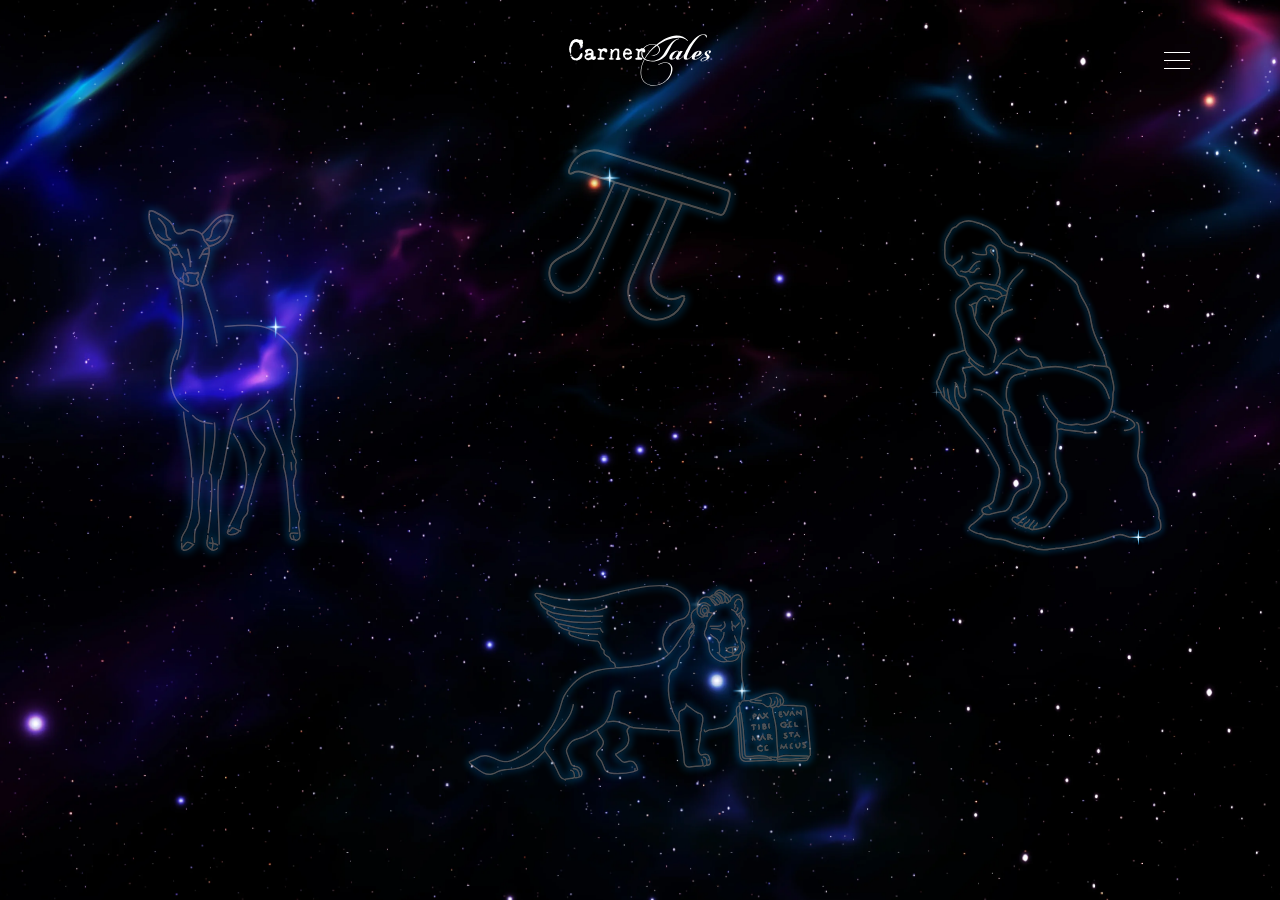
==== commit 2678d7e5: "html" ====
--- a/index.html
+++ b/index.html
@@ -113,13 +113,13 @@
             </svg>
             <svg class="main_tawny" width="158" height="345" viewBox="0 0 158 345" fill="none" xmlns="http://www.w3.org/2000/svg">
               <g filter="url(#filter0_f_1564_2668)">
-              <path d="M124.699 113.899L117.883 121.799L124.699 129.698L116.799 122.883L108.9 129.698L115.715 121.799L108.9 113.899L116.799 120.715L124.699 113.899Z" fill="#00A3FF" fill-opacity="0.74"/>
+              <path class="one_path" d="M124.699 113.899L117.883 121.799L124.699 129.698L116.799 122.883L108.9 129.698L115.715 121.799L108.9 113.899L116.799 120.715L124.699 113.899Z" fill="#00A3FF" fill-opacity="0.74"/>
               </g>
               <g filter="url(#filter1_df_1564_2668)">
-              <path d="M116.7 110.73L117.466 121.136L127.871 121.902L117.466 122.668L116.7 133.074L115.934 122.668L105.528 121.902L115.934 121.136L116.7 110.73Z" fill="url(#paint0_radial_1564_2668)"/>
+              <path class="one_path" d="M116.7 110.73L117.466 121.136L127.871 121.902L117.466 122.668L116.7 133.074L115.934 122.668L105.528 121.902L115.934 121.136L116.7 110.73Z" fill="url(#paint0_radial_1564_2668)"/>
               </g>
               <g filter="url(#filter2_d_1564_2668)">
-              <path d="M116.7 110.73L117.466 121.136L127.871 121.902L117.466 122.668L116.7 133.074L115.934 122.668L105.528 121.902L115.934 121.136L116.7 110.73Z" fill="url(#paint1_radial_1564_2668)"/>
+              <path class="two_path" d="M116.7 110.73L117.466 121.136L127.871 121.902L117.466 122.668L116.7 133.074L115.934 122.668L105.528 121.902L115.934 121.136L116.7 110.73Z" fill="url(#paint1_radial_1564_2668)"/>
               </g>
               <g filter="url(#filter3_f_1564_2668)">
               <path d="M75.6986 7.89949L68.8827 15.799L75.6986 23.6985L67.7991 16.8826L59.8996 23.6985L66.7154 15.799L59.8996 7.89949L67.7991 14.7153L75.6986 7.89949Z" fill="#00A3FF" fill-opacity="0.74"/>
--- a/css/style.css
+++ b/css/style.css
@@ -450,6 +450,9 @@
   text-align: center;
   color: #fff;
   margin-top: 25px;
+  opacity: 0;
+  -webkit-transition: all 0.3s linear;
+  transition: all 0.3s linear;
 }
 .main .pi_home {
   display: -webkit-box;
@@ -476,6 +479,9 @@
   color: #fff;
   position: relative;
   margin-top: 40px;
+  opacity: 0;
+  -webkit-transition: all 0.3s linear;
+  transition: all 0.3s linear;
 }
 .main .thoughts_home {
   display: -webkit-box;
@@ -500,6 +506,9 @@
   line-height: 36px;
   text-align: center;
   color: #fff;
+  opacity: 0;
+  -webkit-transition: all 0.3s linear;
+  transition: all 0.3s linear;
 }
 .main .venice_home {
   display: -webkit-box;
@@ -525,6 +534,9 @@
   text-align: center;
   color: #fff;
   margin-top: 10px;
+  opacity: 0;
+  -webkit-transition: all 0.3s linear;
+  transition: all 0.3s linear;
 }
 @media (min-width: 768px) {
   .main {
@@ -702,6 +714,29 @@
   }
 }
 
+@-webkit-keyframes fade-img {
+  0% {
+    opacity: 0;
+  }
+  50% {
+    opacity: 1;
+  }
+  100% {
+    opacity: 0;
+  }
+}
+
+@keyframes fade-img {
+  0% {
+    opacity: 0;
+  }
+  50% {
+    opacity: 1;
+  }
+  100% {
+    opacity: 0;
+  }
+}
 .tawny_wrap {
   -webkit-transition: all 0.3s linear;
   transition: all 0.3s linear;
@@ -711,7 +746,7 @@
   position: absolute;
   -webkit-transform: translateX(-50%);
           transform: translateX(-50%);
-  opacity: 0;
+  opacity: 0.3;
   -webkit-transition: all 0.3s linear;
   transition: all 0.3s linear;
 }
@@ -725,24 +760,50 @@
   transition: all 0.3s linear;
 }
 .tawny_wrap.complete .img_tawny {
+  opacity: 0.3;
+  transition: all 0.6s linear;
+  -webkit-transition: all 0.6s linear;
+  -moz-transition: all 0.6s linear;
+  -ms-transition: all 0.6s linear;
+  -o-transition: all 0.6s linear;
+}
+.tawny_wrap.complete .main_tawny {
+  animation: fade-img 3s ease-in-out -1.5s infinite alternate;
+  -webkit-animation: fade-img 3s ease-in-out -1.5s infinite alternate;
+}
+.tawny_wrap.complete h4 {
   opacity: 1;
   -webkit-transition: all 0.3s linear;
   transition: all 0.3s linear;
 }
+.tawny_wrap.complete:hover {
+  -webkit-transform: scale(1.2);
+          transform: scale(1.2);
+  -webkit-transition: all 0.3s linear;
+  transition: all 0.3s linear;
+}
+.tawny_wrap.complete:hover .img_tawny {
+  opacity: 1;
+  -webkit-transition: all 0.3s linear;
+  transition: all 0.3s linear;
+}
+.tawny_wrap.complete:hover .main_tawny {
+  -webkit-animation: 0;
+          animation: 0;
+  -webkit-transition: all 0.3s linear;
+  transition: all 0.3s linear;
+}
+.tawny_wrap.complete:hover h4 {
+  opacity: 1;
+  -webkit-transform: scale(1);
+          transform: scale(1);
+  top: 0px;
+  -webkit-transition: all 0.3s linear;
+  transition: all 0.3s linear;
+}
 @media (min-width: 1024px) {
-  .tawny_wrap.complete:hover {
-    -webkit-transform: scale(1.2);
-            transform: scale(1.2);
-    -webkit-transition: all 0.3s linear;
-    transition: all 0.3s linear;
-  }
-  .tawny_wrap.complete:hover h4 {
-    opacity: 1;
-    -webkit-transform: scale(1);
-            transform: scale(1);
-    top: 0px;
-    -webkit-transition: all 0.3s linear;
-    transition: all 0.3s linear;
+  .tawny_wrap.complete h4 {
+    opacity: 0;
   }
 }
 
@@ -755,7 +816,7 @@
   position: absolute;
   -webkit-transform: translateX(-50%);
           transform: translateX(-50%);
-  opacity: 0;
+  opacity: 0.3;
   -webkit-transition: all 0.3s linear;
   transition: all 0.3s linear;
 }
@@ -765,24 +826,47 @@
   transition: all 0.3s linear;
 }
 .pi_wrap.complete .img_pi {
+  opacity: 0.3;
+  -webkit-transition: all 0.6s linear;
+  transition: all 0.6s linear;
+}
+.pi_wrap.complete .main_pi {
+  animation: fade-img 3s ease-in-out -0.5s infinite alternate;
+  -webkit-animation: fade-img 3s ease-in-out -0.5s infinite alternate;
+}
+.pi_wrap.complete h4 {
   opacity: 1;
   -webkit-transition: all 0.3s linear;
   transition: all 0.3s linear;
 }
+.pi_wrap.complete:hover {
+  -webkit-transform: scale(1.2);
+          transform: scale(1.2);
+  -webkit-transition: all 0.3s linear;
+  transition: all 0.3s linear;
+}
+.pi_wrap.complete:hover .img_pi {
+  opacity: 1;
+  -webkit-transition: all 0.3s linear;
+  transition: all 0.3s linear;
+}
+.pi_wrap.complete:hover .main_pi {
+  -webkit-animation: 0;
+          animation: 0;
+  -webkit-transition: all 0.3s linear;
+  transition: all 0.3s linear;
+}
+.pi_wrap.complete:hover h4 {
+  opacity: 1;
+  -webkit-transform: scale(1);
+          transform: scale(1);
+  top: 0px;
+  -webkit-transition: all 0.3s linear;
+  transition: all 0.3s linear;
+}
 @media (min-width: 1024px) {
-  .pi_wrap.complete:hover {
-    -webkit-transform: scale(1.2);
-            transform: scale(1.2);
-    -webkit-transition: all 0.3s linear;
-    transition: all 0.3s linear;
-  }
-  .pi_wrap.complete:hover h4 {
-    opacity: 1;
-    -webkit-transform: scale(1);
-            transform: scale(1);
-    top: 0px;
-    -webkit-transition: all 0.3s linear;
-    transition: all 0.3s linear;
+  .pi_wrap.complete h4 {
+    opacity: 0;
   }
 }
 
@@ -795,7 +879,7 @@
   position: absolute;
   -webkit-transform: translateX(-50%);
           transform: translateX(-50%);
-  opacity: 0;
+  opacity: 0.3;
   -webkit-transition: all 0.3s linear;
   transition: all 0.3s linear;
   width: 240px;
@@ -811,24 +895,47 @@
   transition: all 0.3s linear;
 }
 .thoughts_wrap.complete .img_thoughts {
+  opacity: 0.3;
+  -webkit-transition: all 0.6s linear;
+  transition: all 0.6s linear;
+}
+.thoughts_wrap.complete .main_thoughts {
+  animation: fade-img 3s ease-in-out 1s infinite alternate;
+  -webkit-animation: fade-img 3s ease-in-out 1s infinite alternate;
+}
+.thoughts_wrap.complete h4 {
   opacity: 1;
   -webkit-transition: all 0.3s linear;
   transition: all 0.3s linear;
 }
+.thoughts_wrap.complete:hover {
+  -webkit-transform: scale(1.2);
+          transform: scale(1.2);
+  -webkit-transition: all 0.3s linear;
+  transition: all 0.3s linear;
+}
+.thoughts_wrap.complete:hover .img_thoughts {
+  opacity: 1;
+  -webkit-transition: all 0.3s linear;
+  transition: all 0.3s linear;
+}
+.thoughts_wrap.complete:hover .main_thoughts {
+  -webkit-animation: 0;
+          animation: 0;
+  -webkit-transition: all 0.3s linear;
+  transition: all 0.3s linear;
+}
+.thoughts_wrap.complete:hover h4 {
+  opacity: 1;
+  -webkit-transform: scale(1);
+          transform: scale(1);
+  top: 0px;
+  -webkit-transition: all 0.3s linear;
+  transition: all 0.3s linear;
+}
 @media (min-width: 1024px) {
-  .thoughts_wrap.complete:hover {
-    -webkit-transform: scale(1.2);
-            transform: scale(1.2);
-    -webkit-transition: all 0.3s linear;
-    transition: all 0.3s linear;
-  }
-  .thoughts_wrap.complete:hover h4 {
-    opacity: 1;
-    -webkit-transform: scale(1);
-            transform: scale(1);
-    top: 0px;
-    -webkit-transition: all 0.3s linear;
-    transition: all 0.3s linear;
+  .thoughts_wrap.complete h4 {
+    opacity: 0;
   }
 }
 
@@ -842,7 +949,7 @@
   position: absolute;
   -webkit-transform: translateX(-50%);
           transform: translateX(-50%);
-  opacity: 0;
+  opacity: 0.3;
   -webkit-transition: all 0.3s linear;
   transition: all 0.3s linear;
 }
@@ -857,7 +964,41 @@
   transition: all 0.3s linear;
 }
 .venice_wrap.complete .img_venice {
+  opacity: 0.3;
+  -webkit-transition: all 0.6s linear;
+  transition: all 0.6s linear;
+}
+.venice_wrap.complete .main_venice {
+  animation: fade-img 3s ease-in-out 2s infinite alternate;
+  -webkit-animation: fade-img 3s ease-in-out 2s infinite alternate;
+}
+.venice_wrap.complete h4 {
   opacity: 1;
+  -webkit-transition: all 0.3s linear;
+  transition: all 0.3s linear;
+}
+.venice_wrap.complete:hover {
+  -webkit-transform: scale(1.2);
+          transform: scale(1.2);
+  -webkit-transition: all 0.3s linear;
+  transition: all 0.3s linear;
+}
+.venice_wrap.complete:hover .img_venice {
+  opacity: 1;
+  -webkit-transition: all 0.3s linear;
+  transition: all 0.3s linear;
+}
+.venice_wrap.complete:hover .main_venice {
+  -webkit-animation: 0;
+          animation: 0;
+  -webkit-transition: all 0.3s linear;
+  transition: all 0.3s linear;
+}
+.venice_wrap.complete:hover h4 {
+  opacity: 1;
+  -webkit-transform: scale(1);
+          transform: scale(1);
+  top: 0px;
   -webkit-transition: all 0.3s linear;
   transition: all 0.3s linear;
 }
@@ -868,19 +1009,8 @@
   .venice_wrap .img_venice {
     width: 360px;
   }
-  .venice_wrap.complete:hover {
-    -webkit-transform: scale(1.2);
-            transform: scale(1.2);
-    -webkit-transition: all 0.3s linear;
-    transition: all 0.3s linear;
-  }
-  .venice_wrap.complete:hover h4 {
-    opacity: 1;
-    -webkit-transform: scale(1);
-            transform: scale(1);
-    top: 0px;
-    -webkit-transition: all 0.3s linear;
-    transition: all 0.3s linear;
+  .venice_wrap.complete h4 {
+    opacity: 0;
   }
 }
 
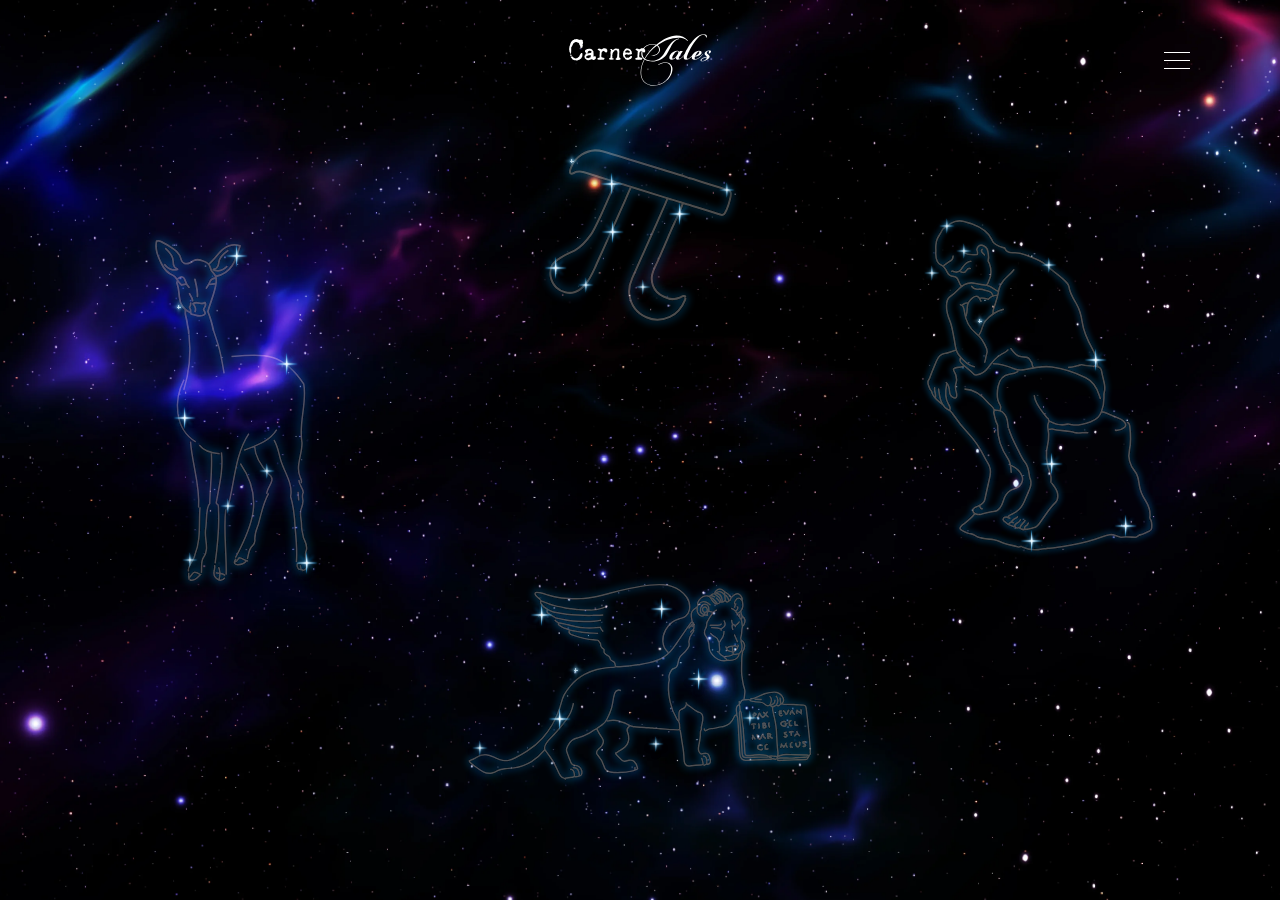
==== commit 13241fb2: "stars" ====
--- a/index.html
+++ b/index.html
@@ -49,8 +49,9 @@
 
     <section class="main" style="background-image: url('img/back.webp'); background-size: cover; background-position: 50%;">
       <div class="container">
-        <a href="#" class="tawny_home">
-          <div class="tawny_wrap">
+
+        <div class="tawny_home">
+          <a href="#" class="tawny_wrap">
             <svg class="img_tawny" width="172" height="361" viewBox="0 0 172 361" fill="none" xmlns="http://www.w3.org/2000/svg">
               <g filter="url(#filter0_dd_145_392)">
               <path d="M156.008 253.204C157.264 251.165 156.115 249.339 155.259 247.513C150.199 236.238 157.389 224.197 156.97 212.52C153.353 192.713 162.262 173.368 158.77 154.015C138.038 123.208 120.772 123.421 86.4453 126.547" stroke="white" stroke-width="1.5" stroke-miterlimit="10"/>
@@ -111,360 +112,22 @@
               </filter>
               </defs>
             </svg>
-            <svg class="main_tawny" width="158" height="345" viewBox="0 0 158 345" fill="none" xmlns="http://www.w3.org/2000/svg">
-              <g filter="url(#filter0_f_1564_2668)">
-              <path class="one_path" d="M124.699 113.899L117.883 121.799L124.699 129.698L116.799 122.883L108.9 129.698L115.715 121.799L108.9 113.899L116.799 120.715L124.699 113.899Z" fill="#00A3FF" fill-opacity="0.74"/>
-              </g>
-              <g filter="url(#filter1_df_1564_2668)">
-              <path class="one_path" d="M116.7 110.73L117.466 121.136L127.871 121.902L117.466 122.668L116.7 133.074L115.934 122.668L105.528 121.902L115.934 121.136L116.7 110.73Z" fill="url(#paint0_radial_1564_2668)"/>
-              </g>
-              <g filter="url(#filter2_d_1564_2668)">
-              <path class="two_path" d="M116.7 110.73L117.466 121.136L127.871 121.902L117.466 122.668L116.7 133.074L115.934 122.668L105.528 121.902L115.934 121.136L116.7 110.73Z" fill="url(#paint1_radial_1564_2668)"/>
-              </g>
-              <g filter="url(#filter3_f_1564_2668)">
-              <path d="M75.6986 7.89949L68.8827 15.799L75.6986 23.6985L67.7991 16.8826L59.8996 23.6985L66.7154 15.799L59.8996 7.89949L67.7991 14.7153L75.6986 7.89949Z" fill="#00A3FF" fill-opacity="0.74"/>
-              </g>
-              <g filter="url(#filter4_df_1564_2668)">
-              <path d="M67.6999 4.73047L68.4661 15.1358L78.8715 15.902L68.4661 16.6683L67.6999 27.0736L66.9336 16.6683L56.5283 15.902L66.9336 15.1358L67.6999 4.73047Z" fill="url(#paint2_radial_1564_2668)"/>
-              </g>
-              <g filter="url(#filter5_d_1564_2668)">
-              <path d="M67.6999 4.73047L68.4661 15.1358L78.8715 15.902L68.4661 16.6683L67.6999 27.0736L66.9336 16.6683L56.5283 15.902L66.9336 15.1358L67.6999 4.73047Z" fill="url(#paint3_radial_1564_2668)"/>
-              </g>
-              <g filter="url(#filter6_f_1564_2668)">
-              <path d="M24.6986 171.899L17.8827 179.799L24.6986 187.698L16.7991 180.883L8.89958 187.698L15.7154 179.799L8.89958 171.899L16.7991 178.715L24.6986 171.899Z" fill="#00A3FF" fill-opacity="0.74"/>
-              </g>
-              <g filter="url(#filter7_df_1564_2668)">
-              <path d="M16.6999 168.73L17.4661 179.136L27.8715 179.902L17.4661 180.668L16.6999 191.074L15.9336 180.668L5.52832 179.902L15.9336 179.136L16.6999 168.73Z" fill="url(#paint4_radial_1564_2668)"/>
-              </g>
-              <g filter="url(#filter8_d_1564_2668)">
-              <path d="M16.6999 168.73L17.4661 179.136L27.8715 179.902L17.4661 180.668L16.6999 191.074L15.9336 180.668L5.52832 179.902L15.9336 179.136L16.6999 168.73Z" fill="url(#paint5_radial_1564_2668)"/>
-              </g>
-              <g filter="url(#filter9_f_1564_2668)">
-              <path d="M17.4817 60.4939L12.7414 65.9879L17.4817 71.4818L11.9878 66.7415L6.49385 71.4818L11.2341 65.9879L6.49385 60.4939L11.9878 65.2342L17.4817 60.4939Z" fill="#00A3FF" fill-opacity="0.74"/>
-              </g>
-              <g filter="url(#filter10_df_1564_2668)">
-              <path d="M11.919 58.2896L12.4519 65.5262L19.6886 66.0592L12.4519 66.5921L11.919 73.8288L11.3861 66.5921L4.14941 66.0592L11.3861 65.5262L11.919 58.2896Z" fill="url(#paint6_radial_1564_2668)"/>
-              </g>
-              <g filter="url(#filter11_d_1564_2668)">
-              <path d="M11.919 58.2896L12.4519 65.5262L19.6886 66.0592L12.4519 66.5921L11.919 73.8288L11.3861 66.5921L4.14941 66.0592L11.3861 65.5262L11.919 58.2896Z" fill="url(#paint7_radial_1564_2668)" fill-opacity="0.7" shape-rendering="crispEdges"/>
-              </g>
-              <g filter="url(#filter12_f_1564_2668)">
-              <path d="M106.482 227.494L101.741 232.988L106.482 238.482L100.988 233.742L95.4939 238.482L100.234 232.988L95.4939 227.494L100.988 232.234L106.482 227.494Z" fill="#00A3FF" fill-opacity="0.74"/>
-              </g>
-              <g filter="url(#filter13_df_1564_2668)">
-              <path d="M100.919 225.29L101.452 232.526L108.689 233.059L101.452 233.592L100.919 240.829L100.386 233.592L93.1494 233.059L100.386 232.526L100.919 225.29Z" fill="url(#paint8_radial_1564_2668)"/>
-              </g>
-              <g filter="url(#filter14_d_1564_2668)">
-              <path d="M100.919 225.29L101.452 232.526L108.689 233.059L101.452 233.592L100.919 240.829L100.386 233.592L93.1494 233.059L100.386 232.526L100.919 225.29Z" fill="url(#paint9_radial_1564_2668)"/>
-              </g>
-              <g filter="url(#filter15_f_1564_2668)">
-              <path d="M65.4817 263.494L60.7414 268.988L65.4817 274.482L59.9878 269.742L54.4939 274.482L59.2341 268.988L54.4939 263.494L59.9878 268.234L65.4817 263.494Z" fill="#00A3FF" fill-opacity="0.74"/>
-              </g>
-              <g filter="url(#filter16_df_1564_2668)">
-              <path d="M59.919 261.29L60.4519 268.526L67.6886 269.059L60.4519 269.592L59.919 276.829L59.3861 269.592L52.1494 269.059L59.3861 268.526L59.919 261.29Z" fill="url(#paint10_radial_1564_2668)"/>
-              </g>
-              <g filter="url(#filter17_d_1564_2668)">
-              <path d="M59.919 261.29L60.4519 268.526L67.6886 269.059L60.4519 269.592L59.919 276.829L59.3861 269.592L52.1494 269.059L59.3861 268.526L59.919 261.29Z" fill="url(#paint11_radial_1564_2668)"/>
-              </g>
-              <g filter="url(#filter18_f_1564_2668)">
-              <path d="M27.4817 308.494L22.7414 313.988L27.4817 319.482L21.9878 314.742L16.4939 319.482L21.2341 313.988L16.4939 308.494L21.9878 313.234L27.4817 308.494Z" fill="#00A3FF" fill-opacity="0.74"/>
-              </g>
-              <g filter="url(#filter19_df_1564_2668)">
-              <path d="M21.919 306.29L22.4519 313.526L29.6886 314.059L22.4519 314.592L21.919 321.829L21.3861 314.592L14.1494 314.059L21.3861 313.526L21.919 306.29Z" fill="url(#paint12_radial_1564_2668)"/>
-              </g>
-              <g filter="url(#filter20_d_1564_2668)">
-              <path d="M21.919 306.29L22.4519 313.526L29.6886 314.059L22.4519 314.592L21.919 321.829L21.3861 314.592L14.1494 314.059L21.3861 313.526L21.919 306.29Z" fill="url(#paint13_radial_1564_2668)"/>
-              </g>
-              <g filter="url(#filter21_f_1564_2668)">
-              <path d="M149.699 316.899L142.883 324.799L149.699 332.698L141.799 325.883L133.9 332.698L140.715 324.799L133.9 316.899L141.799 323.715L149.699 316.899Z" fill="#00A3FF" fill-opacity="0.74"/>
-              </g>
-              <g filter="url(#filter22_df_1564_2668)">
-              <path d="M141.7 313.73L142.466 324.136L152.871 324.902L142.466 325.668L141.7 336.074L140.934 325.668L130.528 324.902L140.934 324.136L141.7 313.73Z" fill="url(#paint14_radial_1564_2668)"/>
-              </g>
-              <g filter="url(#filter23_d_1564_2668)">
-              <path d="M141.7 313.73L142.466 324.136L152.871 324.902L142.466 325.668L141.7 336.074L140.934 325.668L130.528 324.902L140.934 324.136L141.7 313.73Z" fill="url(#paint15_radial_1564_2668)"/>
-              </g>
-              <defs>
-              <filter id="filter0_f_1564_2668" x="105.9" y="110.899" width="21.7988" height="21.7988" filterUnits="userSpaceOnUse" color-interpolation-filters="sRGB">
-              <feFlood flood-opacity="0" result="BackgroundImageFix"/>
-              <feBlend mode="normal" in="SourceGraphic" in2="BackgroundImageFix" result="shape"/>
-              <feGaussianBlur stdDeviation="1.5" result="effect1_foregroundBlur_1564_2668"/>
-              </filter>
-              <filter id="filter1_df_1564_2668" x="101.528" y="108.53" width="30.3433" height="32.5433" filterUnits="userSpaceOnUse" color-interpolation-filters="sRGB">
-              <feFlood flood-opacity="0" result="BackgroundImageFix"/>
-              <feColorMatrix in="SourceAlpha" type="matrix" values="0 0 0 0 0 0 0 0 0 0 0 0 0 0 0 0 0 0 127 0" result="hardAlpha"/>
-              <feOffset dy="4"/>
-              <feGaussianBlur stdDeviation="2"/>
-              <feComposite in2="hardAlpha" operator="out"/>
-              <feColorMatrix type="matrix" values="0 0 0 0 0 0 0 0 0 0 0 0 0 0 0 0 0 0 0.25 0"/>
-              <feBlend mode="normal" in2="BackgroundImageFix" result="effect1_dropShadow_1564_2668"/>
-              <feBlend mode="normal" in="SourceGraphic" in2="effect1_dropShadow_1564_2668" result="shape"/>
-              <feGaussianBlur stdDeviation="1.1" result="effect2_foregroundBlur_1564_2668"/>
-              </filter>
-              <filter id="filter2_d_1564_2668" x="101.528" y="110.73" width="30.3433" height="30.3433" filterUnits="userSpaceOnUse" color-interpolation-filters="sRGB">
-              <feFlood flood-opacity="0" result="BackgroundImageFix"/>
-              <feColorMatrix in="SourceAlpha" type="matrix" values="0 0 0 0 0 0 0 0 0 0 0 0 0 0 0 0 0 0 127 0" result="hardAlpha"/>
-              <feOffset dy="4"/>
-              <feGaussianBlur stdDeviation="2"/>
-              <feComposite in2="hardAlpha" operator="out"/>
-              <feColorMatrix type="matrix" values="0 0 0 0 0 0 0 0 0 0 0 0 0 0 0 0 0 0 0.25 0"/>
-              <feBlend mode="normal" in2="BackgroundImageFix" result="effect1_dropShadow_1564_2668"/>
-              <feBlend mode="normal" in="SourceGraphic" in2="effect1_dropShadow_1564_2668" result="shape"/>
-              </filter>
-              <filter id="filter3_f_1564_2668" x="56.8997" y="4.89941" width="21.7988" height="21.7988" filterUnits="userSpaceOnUse" color-interpolation-filters="sRGB">
-              <feFlood flood-opacity="0" result="BackgroundImageFix"/>
-              <feBlend mode="normal" in="SourceGraphic" in2="BackgroundImageFix" result="shape"/>
-              <feGaussianBlur stdDeviation="1.5" result="effect1_foregroundBlur_1564_2668"/>
-              </filter>
-              <filter id="filter4_df_1564_2668" x="52.5283" y="2.53047" width="30.3433" height="32.5433" filterUnits="userSpaceOnUse" color-interpolation-filters="sRGB">
-              <feFlood flood-opacity="0" result="BackgroundImageFix"/>
-              <feColorMatrix in="SourceAlpha" type="matrix" values="0 0 0 0 0 0 0 0 0 0 0 0 0 0 0 0 0 0 127 0" result="hardAlpha"/>
-              <feOffset dy="4"/>
-              <feGaussianBlur stdDeviation="2"/>
-              <feComposite in2="hardAlpha" operator="out"/>
-              <feColorMatrix type="matrix" values="0 0 0 0 0 0 0 0 0 0 0 0 0 0 0 0 0 0 0.25 0"/>
-              <feBlend mode="normal" in2="BackgroundImageFix" result="effect1_dropShadow_1564_2668"/>
-              <feBlend mode="normal" in="SourceGraphic" in2="effect1_dropShadow_1564_2668" result="shape"/>
-              <feGaussianBlur stdDeviation="1.1" result="effect2_foregroundBlur_1564_2668"/>
-              </filter>
-              <filter id="filter5_d_1564_2668" x="52.5283" y="4.73047" width="30.3433" height="30.3433" filterUnits="userSpaceOnUse" color-interpolation-filters="sRGB">
-              <feFlood flood-opacity="0" result="BackgroundImageFix"/>
-              <feColorMatrix in="SourceAlpha" type="matrix" values="0 0 0 0 0 0 0 0 0 0 0 0 0 0 0 0 0 0 127 0" result="hardAlpha"/>
-              <feOffset dy="4"/>
-              <feGaussianBlur stdDeviation="2"/>
-              <feComposite in2="hardAlpha" operator="out"/>
-              <feColorMatrix type="matrix" values="0 0 0 0 0 0 0 0 0 0 0 0 0 0 0 0 0 0 0.25 0"/>
-              <feBlend mode="normal" in2="BackgroundImageFix" result="effect1_dropShadow_1564_2668"/>
-              <feBlend mode="normal" in="SourceGraphic" in2="effect1_dropShadow_1564_2668" result="shape"/>
-              </filter>
-              <filter id="filter6_f_1564_2668" x="5.89966" y="168.899" width="21.7988" height="21.7988" filterUnits="userSpaceOnUse" color-interpolation-filters="sRGB">
-              <feFlood flood-opacity="0" result="BackgroundImageFix"/>
-              <feBlend mode="normal" in="SourceGraphic" in2="BackgroundImageFix" result="shape"/>
-              <feGaussianBlur stdDeviation="1.5" result="effect1_foregroundBlur_1564_2668"/>
-              </filter>
-              <filter id="filter7_df_1564_2668" x="1.52832" y="166.53" width="30.3433" height="32.5433" filterUnits="userSpaceOnUse" color-interpolation-filters="sRGB">
-              <feFlood flood-opacity="0" result="BackgroundImageFix"/>
-              <feColorMatrix in="SourceAlpha" type="matrix" values="0 0 0 0 0 0 0 0 0 0 0 0 0 0 0 0 0 0 127 0" result="hardAlpha"/>
-              <feOffset dy="4"/>
-              <feGaussianBlur stdDeviation="2"/>
-              <feComposite in2="hardAlpha" operator="out"/>
-              <feColorMatrix type="matrix" values="0 0 0 0 0 0 0 0 0 0 0 0 0 0 0 0 0 0 0.25 0"/>
-              <feBlend mode="normal" in2="BackgroundImageFix" result="effect1_dropShadow_1564_2668"/>
-              <feBlend mode="normal" in="SourceGraphic" in2="effect1_dropShadow_1564_2668" result="shape"/>
-              <feGaussianBlur stdDeviation="1.1" result="effect2_foregroundBlur_1564_2668"/>
-              </filter>
-              <filter id="filter8_d_1564_2668" x="1.52832" y="168.73" width="30.3433" height="30.3433" filterUnits="userSpaceOnUse" color-interpolation-filters="sRGB">
-              <feFlood flood-opacity="0" result="BackgroundImageFix"/>
-              <feColorMatrix in="SourceAlpha" type="matrix" values="0 0 0 0 0 0 0 0 0 0 0 0 0 0 0 0 0 0 127 0" result="hardAlpha"/>
-              <feOffset dy="4"/>
-              <feGaussianBlur stdDeviation="2"/>
-              <feComposite in2="hardAlpha" operator="out"/>
-              <feColorMatrix type="matrix" values="0 0 0 0 0 0 0 0 0 0 0 0 0 0 0 0 0 0 0.25 0"/>
-              <feBlend mode="normal" in2="BackgroundImageFix" result="effect1_dropShadow_1564_2668"/>
-              <feBlend mode="normal" in="SourceGraphic" in2="effect1_dropShadow_1564_2668" result="shape"/>
-              </filter>
-              <filter id="filter9_f_1564_2668" x="3.4939" y="57.4941" width="16.9878" height="16.9878" filterUnits="userSpaceOnUse" color-interpolation-filters="sRGB">
-              <feFlood flood-opacity="0" result="BackgroundImageFix"/>
-              <feBlend mode="normal" in="SourceGraphic" in2="BackgroundImageFix" result="shape"/>
-              <feGaussianBlur stdDeviation="1.5" result="effect1_foregroundBlur_1564_2668"/>
-              </filter>
-              <filter id="filter10_df_1564_2668" x="0.149414" y="56.0896" width="23.5393" height="25.7391" filterUnits="userSpaceOnUse" color-interpolation-filters="sRGB">
-              <feFlood flood-opacity="0" result="BackgroundImageFix"/>
-              <feColorMatrix in="SourceAlpha" type="matrix" values="0 0 0 0 0 0 0 0 0 0 0 0 0 0 0 0 0 0 127 0" result="hardAlpha"/>
-              <feOffset dy="4"/>
-              <feGaussianBlur stdDeviation="2"/>
-              <feComposite in2="hardAlpha" operator="out"/>
-              <feColorMatrix type="matrix" values="0 0 0 0 0 0 0 0 0 0 0 0 0 0 0 0 0 0 0.25 0"/>
-              <feBlend mode="normal" in2="BackgroundImageFix" result="effect1_dropShadow_1564_2668"/>
-              <feBlend mode="normal" in="SourceGraphic" in2="effect1_dropShadow_1564_2668" result="shape"/>
-              <feGaussianBlur stdDeviation="1.1" result="effect2_foregroundBlur_1564_2668"/>
-              </filter>
-              <filter id="filter11_d_1564_2668" x="0.149414" y="58.2896" width="23.5393" height="23.5391" filterUnits="userSpaceOnUse" color-interpolation-filters="sRGB">
-              <feFlood flood-opacity="0" result="BackgroundImageFix"/>
-              <feColorMatrix in="SourceAlpha" type="matrix" values="0 0 0 0 0 0 0 0 0 0 0 0 0 0 0 0 0 0 127 0" result="hardAlpha"/>
-              <feOffset dy="4"/>
-              <feGaussianBlur stdDeviation="2"/>
-              <feComposite in2="hardAlpha" operator="out"/>
-              <feColorMatrix type="matrix" values="0 0 0 0 0 0 0 0 0 0 0 0 0 0 0 0 0 0 0.25 0"/>
-              <feBlend mode="normal" in2="BackgroundImageFix" result="effect1_dropShadow_1564_2668"/>
-              <feBlend mode="normal" in="SourceGraphic" in2="effect1_dropShadow_1564_2668" result="shape"/>
-              </filter>
-              <filter id="filter12_f_1564_2668" x="92.4939" y="224.494" width="16.9878" height="16.9878" filterUnits="userSpaceOnUse" color-interpolation-filters="sRGB">
-              <feFlood flood-opacity="0" result="BackgroundImageFix"/>
-              <feBlend mode="normal" in="SourceGraphic" in2="BackgroundImageFix" result="shape"/>
-              <feGaussianBlur stdDeviation="1.5" result="effect1_foregroundBlur_1564_2668"/>
-              </filter>
-              <filter id="filter13_df_1564_2668" x="89.1494" y="223.09" width="23.5393" height="25.7391" filterUnits="userSpaceOnUse" color-interpolation-filters="sRGB">
-              <feFlood flood-opacity="0" result="BackgroundImageFix"/>
-              <feColorMatrix in="SourceAlpha" type="matrix" values="0 0 0 0 0 0 0 0 0 0 0 0 0 0 0 0 0 0 127 0" result="hardAlpha"/>
-              <feOffset dy="4"/>
-              <feGaussianBlur stdDeviation="2"/>
-              <feComposite in2="hardAlpha" operator="out"/>
-              <feColorMatrix type="matrix" values="0 0 0 0 0 0 0 0 0 0 0 0 0 0 0 0 0 0 0.25 0"/>
-              <feBlend mode="normal" in2="BackgroundImageFix" result="effect1_dropShadow_1564_2668"/>
-              <feBlend mode="normal" in="SourceGraphic" in2="effect1_dropShadow_1564_2668" result="shape"/>
-              <feGaussianBlur stdDeviation="1.1" result="effect2_foregroundBlur_1564_2668"/>
-              </filter>
-              <filter id="filter14_d_1564_2668" x="89.1494" y="225.29" width="23.5393" height="23.5391" filterUnits="userSpaceOnUse" color-interpolation-filters="sRGB">
-              <feFlood flood-opacity="0" result="BackgroundImageFix"/>
-              <feColorMatrix in="SourceAlpha" type="matrix" values="0 0 0 0 0 0 0 0 0 0 0 0 0 0 0 0 0 0 127 0" result="hardAlpha"/>
-              <feOffset dy="4"/>
-              <feGaussianBlur stdDeviation="2"/>
-              <feComposite in2="hardAlpha" operator="out"/>
-              <feColorMatrix type="matrix" values="0 0 0 0 0 0 0 0 0 0 0 0 0 0 0 0 0 0 0.25 0"/>
-              <feBlend mode="normal" in2="BackgroundImageFix" result="effect1_dropShadow_1564_2668"/>
-              <feBlend mode="normal" in="SourceGraphic" in2="effect1_dropShadow_1564_2668" result="shape"/>
-              </filter>
-              <filter id="filter15_f_1564_2668" x="51.4939" y="260.494" width="16.9878" height="16.9878" filterUnits="userSpaceOnUse" color-interpolation-filters="sRGB">
-              <feFlood flood-opacity="0" result="BackgroundImageFix"/>
-              <feBlend mode="normal" in="SourceGraphic" in2="BackgroundImageFix" result="shape"/>
-              <feGaussianBlur stdDeviation="1.5" result="effect1_foregroundBlur_1564_2668"/>
-              </filter>
-              <filter id="filter16_df_1564_2668" x="48.1494" y="259.09" width="23.5393" height="25.7391" filterUnits="userSpaceOnUse" color-interpolation-filters="sRGB">
-              <feFlood flood-opacity="0" result="BackgroundImageFix"/>
-              <feColorMatrix in="SourceAlpha" type="matrix" values="0 0 0 0 0 0 0 0 0 0 0 0 0 0 0 0 0 0 127 0" result="hardAlpha"/>
-              <feOffset dy="4"/>
-              <feGaussianBlur stdDeviation="2"/>
-              <feComposite in2="hardAlpha" operator="out"/>
-              <feColorMatrix type="matrix" values="0 0 0 0 0 0 0 0 0 0 0 0 0 0 0 0 0 0 0.25 0"/>
-              <feBlend mode="normal" in2="BackgroundImageFix" result="effect1_dropShadow_1564_2668"/>
-              <feBlend mode="normal" in="SourceGraphic" in2="effect1_dropShadow_1564_2668" result="shape"/>
-              <feGaussianBlur stdDeviation="1.1" result="effect2_foregroundBlur_1564_2668"/>
-              </filter>
-              <filter id="filter17_d_1564_2668" x="48.1494" y="261.29" width="23.5393" height="23.5391" filterUnits="userSpaceOnUse" color-interpolation-filters="sRGB">
-              <feFlood flood-opacity="0" result="BackgroundImageFix"/>
-              <feColorMatrix in="SourceAlpha" type="matrix" values="0 0 0 0 0 0 0 0 0 0 0 0 0 0 0 0 0 0 127 0" result="hardAlpha"/>
-              <feOffset dy="4"/>
-              <feGaussianBlur stdDeviation="2"/>
-              <feComposite in2="hardAlpha" operator="out"/>
-              <feColorMatrix type="matrix" values="0 0 0 0 0 0 0 0 0 0 0 0 0 0 0 0 0 0 0.25 0"/>
-              <feBlend mode="normal" in2="BackgroundImageFix" result="effect1_dropShadow_1564_2668"/>
-              <feBlend mode="normal" in="SourceGraphic" in2="effect1_dropShadow_1564_2668" result="shape"/>
-              </filter>
-              <filter id="filter18_f_1564_2668" x="13.4939" y="305.494" width="16.9878" height="16.9878" filterUnits="userSpaceOnUse" color-interpolation-filters="sRGB">
-              <feFlood flood-opacity="0" result="BackgroundImageFix"/>
-              <feBlend mode="normal" in="SourceGraphic" in2="BackgroundImageFix" result="shape"/>
-              <feGaussianBlur stdDeviation="1.5" result="effect1_foregroundBlur_1564_2668"/>
-              </filter>
-              <filter id="filter19_df_1564_2668" x="10.1494" y="304.09" width="23.5393" height="25.7391" filterUnits="userSpaceOnUse" color-interpolation-filters="sRGB">
-              <feFlood flood-opacity="0" result="BackgroundImageFix"/>
-              <feColorMatrix in="SourceAlpha" type="matrix" values="0 0 0 0 0 0 0 0 0 0 0 0 0 0 0 0 0 0 127 0" result="hardAlpha"/>
-              <feOffset dy="4"/>
-              <feGaussianBlur stdDeviation="2"/>
-              <feComposite in2="hardAlpha" operator="out"/>
-              <feColorMatrix type="matrix" values="0 0 0 0 0 0 0 0 0 0 0 0 0 0 0 0 0 0 0.25 0"/>
-              <feBlend mode="normal" in2="BackgroundImageFix" result="effect1_dropShadow_1564_2668"/>
-              <feBlend mode="normal" in="SourceGraphic" in2="effect1_dropShadow_1564_2668" result="shape"/>
-              <feGaussianBlur stdDeviation="1.1" result="effect2_foregroundBlur_1564_2668"/>
-              </filter>
-              <filter id="filter20_d_1564_2668" x="10.1494" y="306.29" width="23.5393" height="23.5391" filterUnits="userSpaceOnUse" color-interpolation-filters="sRGB">
-              <feFlood flood-opacity="0" result="BackgroundImageFix"/>
-              <feColorMatrix in="SourceAlpha" type="matrix" values="0 0 0 0 0 0 0 0 0 0 0 0 0 0 0 0 0 0 127 0" result="hardAlpha"/>
-              <feOffset dy="4"/>
-              <feGaussianBlur stdDeviation="2"/>
-              <feComposite in2="hardAlpha" operator="out"/>
-              <feColorMatrix type="matrix" values="0 0 0 0 0 0 0 0 0 0 0 0 0 0 0 0 0 0 0.25 0"/>
-              <feBlend mode="normal" in2="BackgroundImageFix" result="effect1_dropShadow_1564_2668"/>
-              <feBlend mode="normal" in="SourceGraphic" in2="effect1_dropShadow_1564_2668" result="shape"/>
-              </filter>
-              <filter id="filter21_f_1564_2668" x="130.9" y="313.899" width="21.7988" height="21.7988" filterUnits="userSpaceOnUse" color-interpolation-filters="sRGB">
-              <feFlood flood-opacity="0" result="BackgroundImageFix"/>
-              <feBlend mode="normal" in="SourceGraphic" in2="BackgroundImageFix" result="shape"/>
-              <feGaussianBlur stdDeviation="1.5" result="effect1_foregroundBlur_1564_2668"/>
-              </filter>
-              <filter id="filter22_df_1564_2668" x="126.528" y="311.53" width="30.3433" height="32.5433" filterUnits="userSpaceOnUse" color-interpolation-filters="sRGB">
-              <feFlood flood-opacity="0" result="BackgroundImageFix"/>
-              <feColorMatrix in="SourceAlpha" type="matrix" values="0 0 0 0 0 0 0 0 0 0 0 0 0 0 0 0 0 0 127 0" result="hardAlpha"/>
-              <feOffset dy="4"/>
-              <feGaussianBlur stdDeviation="2"/>
-              <feComposite in2="hardAlpha" operator="out"/>
-              <feColorMatrix type="matrix" values="0 0 0 0 0 0 0 0 0 0 0 0 0 0 0 0 0 0 0.25 0"/>
-              <feBlend mode="normal" in2="BackgroundImageFix" result="effect1_dropShadow_1564_2668"/>
-              <feBlend mode="normal" in="SourceGraphic" in2="effect1_dropShadow_1564_2668" result="shape"/>
-              <feGaussianBlur stdDeviation="1.1" result="effect2_foregroundBlur_1564_2668"/>
-              </filter>
-              <filter id="filter23_d_1564_2668" x="126.528" y="313.73" width="30.3433" height="30.3433" filterUnits="userSpaceOnUse" color-interpolation-filters="sRGB">
-              <feFlood flood-opacity="0" result="BackgroundImageFix"/>
-              <feColorMatrix in="SourceAlpha" type="matrix" values="0 0 0 0 0 0 0 0 0 0 0 0 0 0 0 0 0 0 127 0" result="hardAlpha"/>
-              <feOffset dy="4"/>
-              <feGaussianBlur stdDeviation="2"/>
-              <feComposite in2="hardAlpha" operator="out"/>
-              <feColorMatrix type="matrix" values="0 0 0 0 0 0 0 0 0 0 0 0 0 0 0 0 0 0 0.25 0"/>
-              <feBlend mode="normal" in2="BackgroundImageFix" result="effect1_dropShadow_1564_2668"/>
-              <feBlend mode="normal" in="SourceGraphic" in2="effect1_dropShadow_1564_2668" result="shape"/>
-              </filter>
-              <radialGradient id="paint0_radial_1564_2668" cx="0" cy="0" r="1" gradientUnits="userSpaceOnUse" gradientTransform="translate(116.7 121.902) rotate(90) scale(11.1716)">
-              <stop stop-color="white"/>
-              <stop offset="1" stop-color="#00A3FF"/>
-              </radialGradient>
-              <radialGradient id="paint1_radial_1564_2668" cx="0" cy="0" r="1" gradientUnits="userSpaceOnUse" gradientTransform="translate(116.7 121.902) rotate(90) scale(11.1716)">
-              <stop stop-color="white"/>
-              <stop offset="1" stop-color="#00A3FF"/>
-              </radialGradient>
-              <radialGradient id="paint2_radial_1564_2668" cx="0" cy="0" r="1" gradientUnits="userSpaceOnUse" gradientTransform="translate(67.6999 15.902) rotate(90) scale(11.1716)">
-              <stop stop-color="white"/>
-              <stop offset="1" stop-color="#00A3FF"/>
-              </radialGradient>
-              <radialGradient id="paint3_radial_1564_2668" cx="0" cy="0" r="1" gradientUnits="userSpaceOnUse" gradientTransform="translate(67.6999 15.902) rotate(90) scale(11.1716)">
-              <stop stop-color="white"/>
-              <stop offset="1" stop-color="#00A3FF"/>
-              </radialGradient>
-              <radialGradient id="paint4_radial_1564_2668" cx="0" cy="0" r="1" gradientUnits="userSpaceOnUse" gradientTransform="translate(16.6999 179.902) rotate(90) scale(11.1716)">
-              <stop stop-color="white"/>
-              <stop offset="1" stop-color="#00A3FF"/>
-              </radialGradient>
-              <radialGradient id="paint5_radial_1564_2668" cx="0" cy="0" r="1" gradientUnits="userSpaceOnUse" gradientTransform="translate(16.6999 179.902) rotate(90) scale(11.1716)">
-              <stop stop-color="white"/>
-              <stop offset="1" stop-color="#00A3FF"/>
-              </radialGradient>
-              <radialGradient id="paint6_radial_1564_2668" cx="0" cy="0" r="1" gradientUnits="userSpaceOnUse" gradientTransform="translate(11.919 66.0592) rotate(90) scale(7.7696)">
-              <stop stop-color="white"/>
-              <stop offset="1" stop-color="#00A3FF"/>
-              </radialGradient>
-              <radialGradient id="paint7_radial_1564_2668" cx="0" cy="0" r="1" gradientUnits="userSpaceOnUse" gradientTransform="translate(11.919 66.0592) rotate(90) scale(7.7696)">
-              <stop stop-color="white"/>
-              <stop offset="1" stop-color="#00A3FF"/>
-              </radialGradient>
-              <radialGradient id="paint8_radial_1564_2668" cx="0" cy="0" r="1" gradientUnits="userSpaceOnUse" gradientTransform="translate(100.919 233.059) rotate(90) scale(7.7696)">
-              <stop stop-color="white"/>
-              <stop offset="1" stop-color="#00A3FF"/>
-              </radialGradient>
-              <radialGradient id="paint9_radial_1564_2668" cx="0" cy="0" r="1" gradientUnits="userSpaceOnUse" gradientTransform="translate(100.919 233.059) rotate(90) scale(7.7696)">
-              <stop stop-color="white"/>
-              <stop offset="1" stop-color="#00A3FF"/>
-              </radialGradient>
-              <radialGradient id="paint10_radial_1564_2668" cx="0" cy="0" r="1" gradientUnits="userSpaceOnUse" gradientTransform="translate(59.919 269.059) rotate(90) scale(7.7696)">
-              <stop stop-color="white"/>
-              <stop offset="1" stop-color="#00A3FF"/>
-              </radialGradient>
-              <radialGradient id="paint11_radial_1564_2668" cx="0" cy="0" r="1" gradientUnits="userSpaceOnUse" gradientTransform="translate(59.919 269.059) rotate(90) scale(7.7696)">
-              <stop stop-color="white"/>
-              <stop offset="1" stop-color="#00A3FF"/>
-              </radialGradient>
-              <radialGradient id="paint12_radial_1564_2668" cx="0" cy="0" r="1" gradientUnits="userSpaceOnUse" gradientTransform="translate(21.919 314.059) rotate(90) scale(7.7696)">
-              <stop stop-color="white"/>
-              <stop offset="1" stop-color="#00A3FF"/>
-              </radialGradient>
-              <radialGradient id="paint13_radial_1564_2668" cx="0" cy="0" r="1" gradientUnits="userSpaceOnUse" gradientTransform="translate(21.919 314.059) rotate(90) scale(7.7696)">
-              <stop stop-color="white"/>
-              <stop offset="1" stop-color="#00A3FF"/>
-              </radialGradient>
-              <radialGradient id="paint14_radial_1564_2668" cx="0" cy="0" r="1" gradientUnits="userSpaceOnUse" gradientTransform="translate(141.7 324.902) rotate(90) scale(11.1716)">
-              <stop stop-color="white"/>
-              <stop offset="1" stop-color="#00A3FF"/>
-              </radialGradient>
-              <radialGradient id="paint15_radial_1564_2668" cx="0" cy="0" r="1" gradientUnits="userSpaceOnUse" gradientTransform="translate(141.7 324.902) rotate(90) scale(11.1716)">
-              <stop stop-color="white"/>
-              <stop offset="1" stop-color="#00A3FF"/>
-              </radialGradient>
-              </defs>
-            </svg>
+            <div class="tawny_wrap_star">
+              <img src="img/tawny/star_1.svg" alt="">
+              <img src="img/tawny/star_2.svg" alt="">
+              <img src="img/tawny/star_3.svg" alt="">
+              <img src="img/tawny/star_4.svg" alt="">
+              <img src="img/tawny/star_5.svg" alt="">
+              <img src="img/tawny/star_6.svg" alt="">
+              <img src="img/tawny/star_7.svg" alt="">
+              <img src="img/tawny/star_8.svg" alt="">
+            </div>
             <h4>Tawny</h4>
-          </div>
-        </a>
-
-        <a href="#" class="pi_home">
-          <div class="pi_wrap">
+          </a>
+        </div>
+
+        <div class="pi_home">
+          <a href="#" class="pi_wrap">
             <svg class="img_pi" width="202" height="190" viewBox="0 0 202 190" fill="none" xmlns="http://www.w3.org/2000/svg">
               <g filter="url(#filter0_dd_145_445)">
               <path d="M127.353 58.957C125.956 62.1855 124.578 65.4321 123.154 68.6515C119.605 76.6867 116.037 84.7219 112.469 92.7481C109.334 99.7912 106.181 106.816 103.045 113.851C99.4688 121.877 95.9552 129.93 92.3335 137.938C89.928 143.268 88.5316 148.742 89.3694 154.622C90.892 165.281 96.5859 172.91 106.352 177.293C114.154 180.792 122.046 180.423 129.821 176.86C137.416 173.379 142.02 167.265 145.074 159.762C145.335 159.122 145.371 158.373 145.38 157.67C145.38 157.327 145.254 157.057 145.749 157.102" stroke="white" stroke-width="2.03864" stroke-miterlimit="10"/>
@@ -490,360 +153,22 @@
               </filter>
               </defs>
             </svg>
-            <svg class="main_pi" width="208" height="164" viewBox="0 0 208 164" fill="none" xmlns="http://www.w3.org/2000/svg">
-              <g filter="url(#filter0_f_145_663)">
-              <path d="M77.7003 29.8995L70.8844 37.799L77.7003 45.6985L69.8008 38.8826L61.9013 45.6985L68.7171 37.799L61.9013 29.8995L69.8008 36.7153L77.7003 29.8995Z" fill="#00A3FF" fill-opacity="0.74"/>
-              </g>
-              <g filter="url(#filter1_df_145_663)">
-              <path d="M69.6989 26.7305L70.4652 37.1358L80.8705 37.902L70.4652 38.6683L69.6989 49.0736L68.9327 38.6683L58.5273 37.902L68.9327 37.1358L69.6989 26.7305Z" fill="url(#paint0_radial_145_663)"/>
-              </g>
-              <g filter="url(#filter2_d_145_663)">
-              <path d="M69.6989 26.7305L70.4652 37.1358L80.8705 37.902L70.4652 38.6683L69.6989 49.0736L68.9327 38.6683L58.5273 37.902L68.9327 37.1358L69.6989 26.7305Z" fill="url(#paint1_radial_145_663)"/>
-              </g>
-              <g filter="url(#filter3_f_145_663)">
-              <path d="M40.4822 5.49394L35.7419 10.9879L40.4822 16.4818L34.9883 11.7415L29.4943 16.4818L34.2346 10.9879L29.4943 5.49394L34.9883 10.2342L40.4822 5.49394Z" fill="#00A3FF" fill-opacity="0.74"/>
-              </g>
-              <g filter="url(#filter4_df_145_663)">
-              <path d="M34.918 3.28906L35.451 10.5258L42.6876 11.0587L35.451 11.5916L34.918 18.8283L34.3851 11.5916L27.1484 11.0587L34.3851 10.5258L34.918 3.28906Z" fill="url(#paint2_radial_145_663)"/>
-              </g>
-              <g filter="url(#filter5_d_145_663)">
-              <path d="M34.918 3.28906L35.451 10.5258L42.6876 11.0587L35.451 11.5916L34.918 18.8283L34.3851 11.5916L27.1484 11.0587L34.3851 10.5258L34.918 3.28906Z" fill="url(#paint3_radial_145_663)" fill-opacity="0.7" shape-rendering="crispEdges"/>
-              </g>
-              <g filter="url(#filter6_f_145_663)">
-              <path d="M199.7 33.8995L192.884 41.799L199.7 49.6985L191.801 42.8826L183.901 49.6985L190.717 41.799L183.901 33.8995L191.801 40.7153L199.7 33.8995Z" fill="#00A3FF" fill-opacity="0.74"/>
-              </g>
-              <g filter="url(#filter7_df_145_663)">
-              <path d="M191.699 30.7305L192.465 41.1358L202.87 41.902L192.465 42.6683L191.699 53.0736L190.933 42.6683L180.527 41.902L190.933 41.1358L191.699 30.7305Z" fill="url(#paint4_radial_145_663)"/>
-              </g>
-              <g filter="url(#filter8_d_145_663)">
-              <path d="M191.699 30.7305L192.465 41.1358L202.87 41.902L192.465 42.6683L191.699 53.0736L190.933 42.6683L180.527 41.902L190.933 41.1358L191.699 30.7305Z" fill="url(#paint5_radial_145_663)"/>
-              </g>
-              <g filter="url(#filter9_f_145_663)">
-              <path d="M23.7003 112.899L16.8844 120.799L23.7003 128.698L15.8008 121.883L7.90129 128.698L14.7171 120.799L7.90129 112.899L15.8008 119.715L23.7003 112.899Z" fill="#00A3FF" fill-opacity="0.74"/>
-              </g>
-              <g filter="url(#filter10_df_145_663)">
-              <path d="M15.6989 109.73L16.4652 120.136L26.8705 120.902L16.4652 121.668L15.6989 132.074L14.9327 121.668L4.52734 120.902L14.9327 120.136L15.6989 109.73Z" fill="url(#paint6_radial_145_663)"/>
-              </g>
-              <g filter="url(#filter11_d_145_663)">
-              <path d="M15.6989 109.73L16.4652 120.136L26.8705 120.902L16.4652 121.668L15.6989 132.074L14.9327 121.668L4.52734 120.902L14.9327 120.136L15.6989 109.73Z" fill="url(#paint7_radial_145_663)"/>
-              </g>
-              <g filter="url(#filter12_f_145_663)">
-              <path d="M110.482 142.494L105.742 147.988L110.482 153.482L104.988 148.742L99.4943 153.482L104.235 147.988L99.4943 142.494L104.988 147.234L110.482 142.494Z" fill="#00A3FF" fill-opacity="0.74"/>
-              </g>
-              <g filter="url(#filter13_df_145_663)">
-              <path d="M104.918 140.289L105.451 147.526L112.688 148.059L105.451 148.592L104.918 155.828L104.385 148.592L97.1484 148.059L104.385 147.526L104.918 140.289Z" fill="url(#paint8_radial_145_663)"/>
-              </g>
-              <g filter="url(#filter14_d_145_663)">
-              <path d="M104.918 140.289L105.451 147.526L112.688 148.059L105.451 148.592L104.918 155.828L104.385 148.592L97.1484 148.059L104.385 147.526L104.918 140.289Z" fill="url(#paint9_radial_145_663)"/>
-              </g>
-              <g filter="url(#filter15_f_145_663)">
-              <path d="M77.4822 84.4939L72.7419 89.9879L77.4822 95.4818L71.9883 90.7415L66.4943 95.4818L71.2346 89.9879L66.4943 84.4939L71.9883 89.2342L77.4822 84.4939Z" fill="#00A3FF" fill-opacity="0.74"/>
-              </g>
-              <g filter="url(#filter16_df_145_663)">
-              <path d="M71.918 82.2891L72.451 89.5258L79.6876 90.0587L72.451 90.5916L71.918 97.8283L71.3851 90.5916L64.1484 90.0587L71.3851 89.5258L71.918 82.2891Z" fill="url(#paint10_radial_145_663)"/>
-              </g>
-              <g filter="url(#filter17_d_145_663)">
-              <path d="M71.918 82.2891L72.451 89.5258L79.6876 90.0587L72.451 90.5916L71.918 97.8283L71.3851 90.5916L64.1484 90.0587L71.3851 89.5258L71.918 82.2891Z" fill="url(#paint11_radial_145_663)"/>
-              </g>
-              <g filter="url(#filter18_f_145_663)">
-              <path d="M46.4822 137.494L41.7419 142.988L46.4822 148.482L40.9883 143.742L35.4943 148.482L40.2346 142.988L35.4943 137.494L40.9883 142.234L46.4822 137.494Z" fill="#00A3FF" fill-opacity="0.74"/>
-              </g>
-              <g filter="url(#filter19_df_145_663)">
-              <path d="M40.918 135.289L41.451 142.526L48.6876 143.059L41.451 143.592L40.918 150.828L40.3851 143.592L33.1484 143.059L40.3851 142.526L40.918 135.289Z" fill="url(#paint12_radial_145_663)"/>
-              </g>
-              <g filter="url(#filter20_d_145_663)">
-              <path d="M40.918 135.289L41.451 142.526L48.6876 143.059L41.451 143.592L40.918 150.828L40.3851 143.592L33.1484 143.059L40.3851 142.526L40.918 135.289Z" fill="url(#paint13_radial_145_663)"/>
-              </g>
-              <g filter="url(#filter21_f_145_663)">
-              <path d="M146.7 65.8995L139.884 73.799L146.7 81.6985L138.801 74.8826L130.901 81.6985L137.717 73.799L130.901 65.8995L138.801 72.7153L146.7 65.8995Z" fill="#00A3FF" fill-opacity="0.74"/>
-              </g>
-              <g filter="url(#filter22_df_145_663)">
-              <path d="M138.699 62.7305L139.465 73.1358L149.87 73.902L139.465 74.6683L138.699 85.0736L137.933 74.6683L127.527 73.902L137.933 73.1358L138.699 62.7305Z" fill="url(#paint14_radial_145_663)"/>
-              </g>
-              <g filter="url(#filter23_d_145_663)">
-              <path d="M138.699 62.7305L139.465 73.1358L149.87 73.902L139.465 74.6683L138.699 85.0736L137.933 74.6683L127.527 73.902L137.933 73.1358L138.699 62.7305Z" fill="url(#paint15_radial_145_663)"/>
-              </g>
-              <defs>
-              <filter id="filter0_f_145_663" x="58.9023" y="26.8984" width="21.7969" height="21.8008" filterUnits="userSpaceOnUse" color-interpolation-filters="sRGB">
-              <feFlood flood-opacity="0" result="BackgroundImageFix"/>
-              <feBlend mode="normal" in="SourceGraphic" in2="BackgroundImageFix" result="shape"/>
-              <feGaussianBlur stdDeviation="1.5" result="effect1_foregroundBlur_145_663"/>
-              </filter>
-              <filter id="filter1_df_145_663" x="54.5273" y="24.5305" width="30.3438" height="32.5438" filterUnits="userSpaceOnUse" color-interpolation-filters="sRGB">
-              <feFlood flood-opacity="0" result="BackgroundImageFix"/>
-              <feColorMatrix in="SourceAlpha" type="matrix" values="0 0 0 0 0 0 0 0 0 0 0 0 0 0 0 0 0 0 127 0" result="hardAlpha"/>
-              <feOffset dy="4"/>
-              <feGaussianBlur stdDeviation="2"/>
-              <feComposite in2="hardAlpha" operator="out"/>
-              <feColorMatrix type="matrix" values="0 0 0 0 0 0 0 0 0 0 0 0 0 0 0 0 0 0 0.25 0"/>
-              <feBlend mode="normal" in2="BackgroundImageFix" result="effect1_dropShadow_145_663"/>
-              <feBlend mode="normal" in="SourceGraphic" in2="effect1_dropShadow_145_663" result="shape"/>
-              <feGaussianBlur stdDeviation="1.1" result="effect2_foregroundBlur_145_663"/>
-              </filter>
-              <filter id="filter2_d_145_663" x="54.5273" y="26.7305" width="30.3438" height="30.3438" filterUnits="userSpaceOnUse" color-interpolation-filters="sRGB">
-              <feFlood flood-opacity="0" result="BackgroundImageFix"/>
-              <feColorMatrix in="SourceAlpha" type="matrix" values="0 0 0 0 0 0 0 0 0 0 0 0 0 0 0 0 0 0 127 0" result="hardAlpha"/>
-              <feOffset dy="4"/>
-              <feGaussianBlur stdDeviation="2"/>
-              <feComposite in2="hardAlpha" operator="out"/>
-              <feColorMatrix type="matrix" values="0 0 0 0 0 0 0 0 0 0 0 0 0 0 0 0 0 0 0.25 0"/>
-              <feBlend mode="normal" in2="BackgroundImageFix" result="effect1_dropShadow_145_663"/>
-              <feBlend mode="normal" in="SourceGraphic" in2="effect1_dropShadow_145_663" result="shape"/>
-              </filter>
-              <filter id="filter3_f_145_663" x="26.4961" y="2.49219" width="16.9844" height="16.9883" filterUnits="userSpaceOnUse" color-interpolation-filters="sRGB">
-              <feFlood flood-opacity="0" result="BackgroundImageFix"/>
-              <feBlend mode="normal" in="SourceGraphic" in2="BackgroundImageFix" result="shape"/>
-              <feGaussianBlur stdDeviation="1.5" result="effect1_foregroundBlur_145_663"/>
-              </filter>
-              <filter id="filter4_df_145_663" x="23.1484" y="1.08906" width="23.5391" height="25.7391" filterUnits="userSpaceOnUse" color-interpolation-filters="sRGB">
-              <feFlood flood-opacity="0" result="BackgroundImageFix"/>
-              <feColorMatrix in="SourceAlpha" type="matrix" values="0 0 0 0 0 0 0 0 0 0 0 0 0 0 0 0 0 0 127 0" result="hardAlpha"/>
-              <feOffset dy="4"/>
-              <feGaussianBlur stdDeviation="2"/>
-              <feComposite in2="hardAlpha" operator="out"/>
-              <feColorMatrix type="matrix" values="0 0 0 0 0 0 0 0 0 0 0 0 0 0 0 0 0 0 0.25 0"/>
-              <feBlend mode="normal" in2="BackgroundImageFix" result="effect1_dropShadow_145_663"/>
-              <feBlend mode="normal" in="SourceGraphic" in2="effect1_dropShadow_145_663" result="shape"/>
-              <feGaussianBlur stdDeviation="1.1" result="effect2_foregroundBlur_145_663"/>
-              </filter>
-              <filter id="filter5_d_145_663" x="23.1484" y="3.28906" width="23.5391" height="23.5391" filterUnits="userSpaceOnUse" color-interpolation-filters="sRGB">
-              <feFlood flood-opacity="0" result="BackgroundImageFix"/>
-              <feColorMatrix in="SourceAlpha" type="matrix" values="0 0 0 0 0 0 0 0 0 0 0 0 0 0 0 0 0 0 127 0" result="hardAlpha"/>
-              <feOffset dy="4"/>
-              <feGaussianBlur stdDeviation="2"/>
-              <feComposite in2="hardAlpha" operator="out"/>
-              <feColorMatrix type="matrix" values="0 0 0 0 0 0 0 0 0 0 0 0 0 0 0 0 0 0 0.25 0"/>
-              <feBlend mode="normal" in2="BackgroundImageFix" result="effect1_dropShadow_145_663"/>
-              <feBlend mode="normal" in="SourceGraphic" in2="effect1_dropShadow_145_663" result="shape"/>
-              </filter>
-              <filter id="filter6_f_145_663" x="180.902" y="30.8984" width="21.7969" height="21.8008" filterUnits="userSpaceOnUse" color-interpolation-filters="sRGB">
-              <feFlood flood-opacity="0" result="BackgroundImageFix"/>
-              <feBlend mode="normal" in="SourceGraphic" in2="BackgroundImageFix" result="shape"/>
-              <feGaussianBlur stdDeviation="1.5" result="effect1_foregroundBlur_145_663"/>
-              </filter>
-              <filter id="filter7_df_145_663" x="176.527" y="28.5305" width="30.3438" height="32.5438" filterUnits="userSpaceOnUse" color-interpolation-filters="sRGB">
-              <feFlood flood-opacity="0" result="BackgroundImageFix"/>
-              <feColorMatrix in="SourceAlpha" type="matrix" values="0 0 0 0 0 0 0 0 0 0 0 0 0 0 0 0 0 0 127 0" result="hardAlpha"/>
-              <feOffset dy="4"/>
-              <feGaussianBlur stdDeviation="2"/>
-              <feComposite in2="hardAlpha" operator="out"/>
-              <feColorMatrix type="matrix" values="0 0 0 0 0 0 0 0 0 0 0 0 0 0 0 0 0 0 0.25 0"/>
-              <feBlend mode="normal" in2="BackgroundImageFix" result="effect1_dropShadow_145_663"/>
-              <feBlend mode="normal" in="SourceGraphic" in2="effect1_dropShadow_145_663" result="shape"/>
-              <feGaussianBlur stdDeviation="1.1" result="effect2_foregroundBlur_145_663"/>
-              </filter>
-              <filter id="filter8_d_145_663" x="176.527" y="30.7305" width="30.3438" height="30.3438" filterUnits="userSpaceOnUse" color-interpolation-filters="sRGB">
-              <feFlood flood-opacity="0" result="BackgroundImageFix"/>
-              <feColorMatrix in="SourceAlpha" type="matrix" values="0 0 0 0 0 0 0 0 0 0 0 0 0 0 0 0 0 0 127 0" result="hardAlpha"/>
-              <feOffset dy="4"/>
-              <feGaussianBlur stdDeviation="2"/>
-              <feComposite in2="hardAlpha" operator="out"/>
-              <feColorMatrix type="matrix" values="0 0 0 0 0 0 0 0 0 0 0 0 0 0 0 0 0 0 0.25 0"/>
-              <feBlend mode="normal" in2="BackgroundImageFix" result="effect1_dropShadow_145_663"/>
-              <feBlend mode="normal" in="SourceGraphic" in2="effect1_dropShadow_145_663" result="shape"/>
-              </filter>
-              <filter id="filter9_f_145_663" x="4.90234" y="109.898" width="21.7969" height="21.8008" filterUnits="userSpaceOnUse" color-interpolation-filters="sRGB">
-              <feFlood flood-opacity="0" result="BackgroundImageFix"/>
-              <feBlend mode="normal" in="SourceGraphic" in2="BackgroundImageFix" result="shape"/>
-              <feGaussianBlur stdDeviation="1.5" result="effect1_foregroundBlur_145_663"/>
-              </filter>
-              <filter id="filter10_df_145_663" x="0.527344" y="107.53" width="30.3438" height="32.5438" filterUnits="userSpaceOnUse" color-interpolation-filters="sRGB">
-              <feFlood flood-opacity="0" result="BackgroundImageFix"/>
-              <feColorMatrix in="SourceAlpha" type="matrix" values="0 0 0 0 0 0 0 0 0 0 0 0 0 0 0 0 0 0 127 0" result="hardAlpha"/>
-              <feOffset dy="4"/>
-              <feGaussianBlur stdDeviation="2"/>
-              <feComposite in2="hardAlpha" operator="out"/>
-              <feColorMatrix type="matrix" values="0 0 0 0 0 0 0 0 0 0 0 0 0 0 0 0 0 0 0.25 0"/>
-              <feBlend mode="normal" in2="BackgroundImageFix" result="effect1_dropShadow_145_663"/>
-              <feBlend mode="normal" in="SourceGraphic" in2="effect1_dropShadow_145_663" result="shape"/>
-              <feGaussianBlur stdDeviation="1.1" result="effect2_foregroundBlur_145_663"/>
-              </filter>
-              <filter id="filter11_d_145_663" x="0.527344" y="109.73" width="30.3438" height="30.3438" filterUnits="userSpaceOnUse" color-interpolation-filters="sRGB">
-              <feFlood flood-opacity="0" result="BackgroundImageFix"/>
-              <feColorMatrix in="SourceAlpha" type="matrix" values="0 0 0 0 0 0 0 0 0 0 0 0 0 0 0 0 0 0 127 0" result="hardAlpha"/>
-              <feOffset dy="4"/>
-              <feGaussianBlur stdDeviation="2"/>
-              <feComposite in2="hardAlpha" operator="out"/>
-              <feColorMatrix type="matrix" values="0 0 0 0 0 0 0 0 0 0 0 0 0 0 0 0 0 0 0.25 0"/>
-              <feBlend mode="normal" in2="BackgroundImageFix" result="effect1_dropShadow_145_663"/>
-              <feBlend mode="normal" in="SourceGraphic" in2="effect1_dropShadow_145_663" result="shape"/>
-              </filter>
-              <filter id="filter12_f_145_663" x="96.4961" y="139.492" width="16.9844" height="16.9883" filterUnits="userSpaceOnUse" color-interpolation-filters="sRGB">
-              <feFlood flood-opacity="0" result="BackgroundImageFix"/>
-              <feBlend mode="normal" in="SourceGraphic" in2="BackgroundImageFix" result="shape"/>
-              <feGaussianBlur stdDeviation="1.5" result="effect1_foregroundBlur_145_663"/>
-              </filter>
-              <filter id="filter13_df_145_663" x="93.1484" y="138.089" width="23.5391" height="25.7391" filterUnits="userSpaceOnUse" color-interpolation-filters="sRGB">
-              <feFlood flood-opacity="0" result="BackgroundImageFix"/>
-              <feColorMatrix in="SourceAlpha" type="matrix" values="0 0 0 0 0 0 0 0 0 0 0 0 0 0 0 0 0 0 127 0" result="hardAlpha"/>
-              <feOffset dy="4"/>
-              <feGaussianBlur stdDeviation="2"/>
-              <feComposite in2="hardAlpha" operator="out"/>
-              <feColorMatrix type="matrix" values="0 0 0 0 0 0 0 0 0 0 0 0 0 0 0 0 0 0 0.25 0"/>
-              <feBlend mode="normal" in2="BackgroundImageFix" result="effect1_dropShadow_145_663"/>
-              <feBlend mode="normal" in="SourceGraphic" in2="effect1_dropShadow_145_663" result="shape"/>
-              <feGaussianBlur stdDeviation="1.1" result="effect2_foregroundBlur_145_663"/>
-              </filter>
-              <filter id="filter14_d_145_663" x="93.1484" y="140.289" width="23.5391" height="23.5391" filterUnits="userSpaceOnUse" color-interpolation-filters="sRGB">
-              <feFlood flood-opacity="0" result="BackgroundImageFix"/>
-              <feColorMatrix in="SourceAlpha" type="matrix" values="0 0 0 0 0 0 0 0 0 0 0 0 0 0 0 0 0 0 127 0" result="hardAlpha"/>
-              <feOffset dy="4"/>
-              <feGaussianBlur stdDeviation="2"/>
-              <feComposite in2="hardAlpha" operator="out"/>
-              <feColorMatrix type="matrix" values="0 0 0 0 0 0 0 0 0 0 0 0 0 0 0 0 0 0 0.25 0"/>
-              <feBlend mode="normal" in2="BackgroundImageFix" result="effect1_dropShadow_145_663"/>
-              <feBlend mode="normal" in="SourceGraphic" in2="effect1_dropShadow_145_663" result="shape"/>
-              </filter>
-              <filter id="filter15_f_145_663" x="63.4961" y="81.4922" width="16.9844" height="16.9883" filterUnits="userSpaceOnUse" color-interpolation-filters="sRGB">
-              <feFlood flood-opacity="0" result="BackgroundImageFix"/>
-              <feBlend mode="normal" in="SourceGraphic" in2="BackgroundImageFix" result="shape"/>
-              <feGaussianBlur stdDeviation="1.5" result="effect1_foregroundBlur_145_663"/>
-              </filter>
-              <filter id="filter16_df_145_663" x="60.1484" y="80.0891" width="23.5391" height="25.7391" filterUnits="userSpaceOnUse" color-interpolation-filters="sRGB">
-              <feFlood flood-opacity="0" result="BackgroundImageFix"/>
-              <feColorMatrix in="SourceAlpha" type="matrix" values="0 0 0 0 0 0 0 0 0 0 0 0 0 0 0 0 0 0 127 0" result="hardAlpha"/>
-              <feOffset dy="4"/>
-              <feGaussianBlur stdDeviation="2"/>
-              <feComposite in2="hardAlpha" operator="out"/>
-              <feColorMatrix type="matrix" values="0 0 0 0 0 0 0 0 0 0 0 0 0 0 0 0 0 0 0.25 0"/>
-              <feBlend mode="normal" in2="BackgroundImageFix" result="effect1_dropShadow_145_663"/>
-              <feBlend mode="normal" in="SourceGraphic" in2="effect1_dropShadow_145_663" result="shape"/>
-              <feGaussianBlur stdDeviation="1.1" result="effect2_foregroundBlur_145_663"/>
-              </filter>
-              <filter id="filter17_d_145_663" x="60.1484" y="82.2891" width="23.5391" height="23.5391" filterUnits="userSpaceOnUse" color-interpolation-filters="sRGB">
-              <feFlood flood-opacity="0" result="BackgroundImageFix"/>
-              <feColorMatrix in="SourceAlpha" type="matrix" values="0 0 0 0 0 0 0 0 0 0 0 0 0 0 0 0 0 0 127 0" result="hardAlpha"/>
-              <feOffset dy="4"/>
-              <feGaussianBlur stdDeviation="2"/>
-              <feComposite in2="hardAlpha" operator="out"/>
-              <feColorMatrix type="matrix" values="0 0 0 0 0 0 0 0 0 0 0 0 0 0 0 0 0 0 0.25 0"/>
-              <feBlend mode="normal" in2="BackgroundImageFix" result="effect1_dropShadow_145_663"/>
-              <feBlend mode="normal" in="SourceGraphic" in2="effect1_dropShadow_145_663" result="shape"/>
-              </filter>
-              <filter id="filter18_f_145_663" x="32.4961" y="134.492" width="16.9844" height="16.9883" filterUnits="userSpaceOnUse" color-interpolation-filters="sRGB">
-              <feFlood flood-opacity="0" result="BackgroundImageFix"/>
-              <feBlend mode="normal" in="SourceGraphic" in2="BackgroundImageFix" result="shape"/>
-              <feGaussianBlur stdDeviation="1.5" result="effect1_foregroundBlur_145_663"/>
-              </filter>
-              <filter id="filter19_df_145_663" x="29.1484" y="133.089" width="23.5391" height="25.7391" filterUnits="userSpaceOnUse" color-interpolation-filters="sRGB">
-              <feFlood flood-opacity="0" result="BackgroundImageFix"/>
-              <feColorMatrix in="SourceAlpha" type="matrix" values="0 0 0 0 0 0 0 0 0 0 0 0 0 0 0 0 0 0 127 0" result="hardAlpha"/>
-              <feOffset dy="4"/>
-              <feGaussianBlur stdDeviation="2"/>
-              <feComposite in2="hardAlpha" operator="out"/>
-              <feColorMatrix type="matrix" values="0 0 0 0 0 0 0 0 0 0 0 0 0 0 0 0 0 0 0.25 0"/>
-              <feBlend mode="normal" in2="BackgroundImageFix" result="effect1_dropShadow_145_663"/>
-              <feBlend mode="normal" in="SourceGraphic" in2="effect1_dropShadow_145_663" result="shape"/>
-              <feGaussianBlur stdDeviation="1.1" result="effect2_foregroundBlur_145_663"/>
-              </filter>
-              <filter id="filter20_d_145_663" x="29.1484" y="135.289" width="23.5391" height="23.5391" filterUnits="userSpaceOnUse" color-interpolation-filters="sRGB">
-              <feFlood flood-opacity="0" result="BackgroundImageFix"/>
-              <feColorMatrix in="SourceAlpha" type="matrix" values="0 0 0 0 0 0 0 0 0 0 0 0 0 0 0 0 0 0 127 0" result="hardAlpha"/>
-              <feOffset dy="4"/>
-              <feGaussianBlur stdDeviation="2"/>
-              <feComposite in2="hardAlpha" operator="out"/>
-              <feColorMatrix type="matrix" values="0 0 0 0 0 0 0 0 0 0 0 0 0 0 0 0 0 0 0.25 0"/>
-              <feBlend mode="normal" in2="BackgroundImageFix" result="effect1_dropShadow_145_663"/>
-              <feBlend mode="normal" in="SourceGraphic" in2="effect1_dropShadow_145_663" result="shape"/>
-              </filter>
-              <filter id="filter21_f_145_663" x="127.902" y="62.8984" width="21.7969" height="21.8008" filterUnits="userSpaceOnUse" color-interpolation-filters="sRGB">
-              <feFlood flood-opacity="0" result="BackgroundImageFix"/>
-              <feBlend mode="normal" in="SourceGraphic" in2="BackgroundImageFix" result="shape"/>
-              <feGaussianBlur stdDeviation="1.5" result="effect1_foregroundBlur_145_663"/>
-              </filter>
-              <filter id="filter22_df_145_663" x="123.527" y="60.5305" width="30.3438" height="32.5438" filterUnits="userSpaceOnUse" color-interpolation-filters="sRGB">
-              <feFlood flood-opacity="0" result="BackgroundImageFix"/>
-              <feColorMatrix in="SourceAlpha" type="matrix" values="0 0 0 0 0 0 0 0 0 0 0 0 0 0 0 0 0 0 127 0" result="hardAlpha"/>
-              <feOffset dy="4"/>
-              <feGaussianBlur stdDeviation="2"/>
-              <feComposite in2="hardAlpha" operator="out"/>
-              <feColorMatrix type="matrix" values="0 0 0 0 0 0 0 0 0 0 0 0 0 0 0 0 0 0 0.25 0"/>
-              <feBlend mode="normal" in2="BackgroundImageFix" result="effect1_dropShadow_145_663"/>
-              <feBlend mode="normal" in="SourceGraphic" in2="effect1_dropShadow_145_663" result="shape"/>
-              <feGaussianBlur stdDeviation="1.1" result="effect2_foregroundBlur_145_663"/>
-              </filter>
-              <filter id="filter23_d_145_663" x="123.527" y="62.7305" width="30.3438" height="30.3438" filterUnits="userSpaceOnUse" color-interpolation-filters="sRGB">
-              <feFlood flood-opacity="0" result="BackgroundImageFix"/>
-              <feColorMatrix in="SourceAlpha" type="matrix" values="0 0 0 0 0 0 0 0 0 0 0 0 0 0 0 0 0 0 127 0" result="hardAlpha"/>
-              <feOffset dy="4"/>
-              <feGaussianBlur stdDeviation="2"/>
-              <feComposite in2="hardAlpha" operator="out"/>
-              <feColorMatrix type="matrix" values="0 0 0 0 0 0 0 0 0 0 0 0 0 0 0 0 0 0 0.25 0"/>
-              <feBlend mode="normal" in2="BackgroundImageFix" result="effect1_dropShadow_145_663"/>
-              <feBlend mode="normal" in="SourceGraphic" in2="effect1_dropShadow_145_663" result="shape"/>
-              </filter>
-              <radialGradient id="paint0_radial_145_663" cx="0" cy="0" r="1" gradientUnits="userSpaceOnUse" gradientTransform="translate(69.6989 37.902) rotate(90) scale(11.1716)">
-              <stop stop-color="white"/>
-              <stop offset="1" stop-color="#00A3FF"/>
-              </radialGradient>
-              <radialGradient id="paint1_radial_145_663" cx="0" cy="0" r="1" gradientUnits="userSpaceOnUse" gradientTransform="translate(69.6989 37.902) rotate(90) scale(11.1716)">
-              <stop stop-color="white"/>
-              <stop offset="1" stop-color="#00A3FF"/>
-              </radialGradient>
-              <radialGradient id="paint2_radial_145_663" cx="0" cy="0" r="1" gradientUnits="userSpaceOnUse" gradientTransform="translate(34.918 11.0587) rotate(90) scale(7.7696)">
-              <stop stop-color="white"/>
-              <stop offset="1" stop-color="#00A3FF"/>
-              </radialGradient>
-              <radialGradient id="paint3_radial_145_663" cx="0" cy="0" r="1" gradientUnits="userSpaceOnUse" gradientTransform="translate(34.918 11.0587) rotate(90) scale(7.7696)">
-              <stop stop-color="white"/>
-              <stop offset="1" stop-color="#00A3FF"/>
-              </radialGradient>
-              <radialGradient id="paint4_radial_145_663" cx="0" cy="0" r="1" gradientUnits="userSpaceOnUse" gradientTransform="translate(191.699 41.902) rotate(90) scale(11.1716)">
-              <stop stop-color="white"/>
-              <stop offset="1" stop-color="#00A3FF"/>
-              </radialGradient>
-              <radialGradient id="paint5_radial_145_663" cx="0" cy="0" r="1" gradientUnits="userSpaceOnUse" gradientTransform="translate(191.699 41.902) rotate(90) scale(11.1716)">
-              <stop stop-color="white"/>
-              <stop offset="1" stop-color="#00A3FF"/>
-              </radialGradient>
-              <radialGradient id="paint6_radial_145_663" cx="0" cy="0" r="1" gradientUnits="userSpaceOnUse" gradientTransform="translate(15.6989 120.902) rotate(90) scale(11.1716)">
-              <stop stop-color="white"/>
-              <stop offset="1" stop-color="#00A3FF"/>
-              </radialGradient>
-              <radialGradient id="paint7_radial_145_663" cx="0" cy="0" r="1" gradientUnits="userSpaceOnUse" gradientTransform="translate(15.6989 120.902) rotate(90) scale(11.1716)">
-              <stop stop-color="white"/>
-              <stop offset="1" stop-color="#00A3FF"/>
-              </radialGradient>
-              <radialGradient id="paint8_radial_145_663" cx="0" cy="0" r="1" gradientUnits="userSpaceOnUse" gradientTransform="translate(104.918 148.059) rotate(90) scale(7.7696)">
-              <stop stop-color="white"/>
-              <stop offset="1" stop-color="#00A3FF"/>
-              </radialGradient>
-              <radialGradient id="paint9_radial_145_663" cx="0" cy="0" r="1" gradientUnits="userSpaceOnUse" gradientTransform="translate(104.918 148.059) rotate(90) scale(7.7696)">
-              <stop stop-color="white"/>
-              <stop offset="1" stop-color="#00A3FF"/>
-              </radialGradient>
-              <radialGradient id="paint10_radial_145_663" cx="0" cy="0" r="1" gradientUnits="userSpaceOnUse" gradientTransform="translate(71.918 90.0587) rotate(90) scale(7.7696)">
-              <stop stop-color="white"/>
-              <stop offset="1" stop-color="#00A3FF"/>
-              </radialGradient>
-              <radialGradient id="paint11_radial_145_663" cx="0" cy="0" r="1" gradientUnits="userSpaceOnUse" gradientTransform="translate(71.918 90.0587) rotate(90) scale(7.7696)">
-              <stop stop-color="white"/>
-              <stop offset="1" stop-color="#00A3FF"/>
-              </radialGradient>
-              <radialGradient id="paint12_radial_145_663" cx="0" cy="0" r="1" gradientUnits="userSpaceOnUse" gradientTransform="translate(40.918 143.059) rotate(90) scale(7.7696)">
-              <stop stop-color="white"/>
-              <stop offset="1" stop-color="#00A3FF"/>
-              </radialGradient>
-              <radialGradient id="paint13_radial_145_663" cx="0" cy="0" r="1" gradientUnits="userSpaceOnUse" gradientTransform="translate(40.918 143.059) rotate(90) scale(7.7696)">
-              <stop stop-color="white"/>
-              <stop offset="1" stop-color="#00A3FF"/>
-              </radialGradient>
-              <radialGradient id="paint14_radial_145_663" cx="0" cy="0" r="1" gradientUnits="userSpaceOnUse" gradientTransform="translate(138.699 73.902) rotate(90) scale(11.1716)">
-              <stop stop-color="white"/>
-              <stop offset="1" stop-color="#00A3FF"/>
-              </radialGradient>
-              <radialGradient id="paint15_radial_145_663" cx="0" cy="0" r="1" gradientUnits="userSpaceOnUse" gradientTransform="translate(138.699 73.902) rotate(90) scale(11.1716)">
-              <stop stop-color="white"/>
-              <stop offset="1" stop-color="#00A3FF"/>
-              </radialGradient>
-              </defs>
-            </svg>
+            <div class="pi_wrap_star">
+              <img src="img/pi/star_1.svg" alt="">
+              <img src="img/pi/star_2.svg" alt="">
+              <img src="img/pi/star_3.svg" alt="">
+              <img src="img/pi/star_4.svg" alt="">
+              <img src="img/pi/star_5.svg" alt="">
+              <img src="img/pi/star_6.svg" alt="">
+              <img src="img/pi/star_7.svg" alt="">
+              <img src="img/pi/star_8.svg" alt="">
+            </div>
             <h4>Channel Pi</h4>
-          </div>
-        </a>
-
-        <a href="#" class="thoughts_home">
-          <div class="thoughts_wrap">
+          </a>
+        </div>
+
+        <div class="thoughts_home">
+          <a href="#" class="thoughts_wrap">
             <svg class="img_thoughts" width="328" height="471" viewBox="0 0 328 471" fill="none" xmlns="http://www.w3.org/2000/svg">
               <g filter="url(#filter0_dd_145_504)">
               <path d="M283.66 285.996C286.402 286.816 286.475 289.502 286.7 291.421C287.963 301.919 288.567 312.463 286.357 322.943C283.976 334.262 286.33 344.228 293.934 353.213C298.39 358.475 298.724 365.586 299.752 372.083C300.961 379.707 303.983 386.501 308.105 392.719C312.931 400 315.403 407.318 314.086 416.248" stroke="white" stroke-width="2.17909" stroke-linecap="round" stroke-linejoin="round"/>
@@ -913,403 +238,23 @@
               </filter>
               </defs>
             </svg>
-            <svg class="main_thoughts" width="309" height="424" viewBox="0 0 309 424" fill="none" xmlns="http://www.w3.org/2000/svg">
-              <g filter="url(#filter0_f_145_737)">
-              <path d="M300.7 383.899L293.884 391.799L300.7 399.698L292.801 392.883L284.901 399.698L291.717 391.799L284.901 383.899L292.801 390.715L300.7 383.899Z" fill="#00A3FF" fill-opacity="0.74"/>
-              </g>
-              <g filter="url(#filter1_df_145_737)">
-              <path d="M292.699 380.73L293.465 391.136L303.87 391.902L293.465 392.668L292.699 403.074L291.933 392.668L281.527 391.902L291.933 391.136L292.699 380.73Z" fill="url(#paint0_radial_145_737)"/>
-              </g>
-              <g filter="url(#filter2_d_145_737)">
-              <path d="M292.699 380.73L293.465 391.136L303.87 391.902L293.465 392.668L292.699 403.074L291.933 392.668L281.527 391.902L291.933 391.136L292.699 380.73Z" fill="url(#paint1_radial_145_737)"/>
-              </g>
-              <g filter="url(#filter3_f_145_737)">
-              <path d="M17.4822 184.494L12.7419 189.988L17.4822 195.482L11.9883 190.742L6.49434 195.482L11.2346 189.988L6.49434 184.494L11.9883 189.234L17.4822 184.494Z" fill="#00A3FF" fill-opacity="0.74"/>
-              </g>
-              <g filter="url(#filter4_df_145_737)">
-              <path d="M11.918 182.289L12.451 189.526L19.6876 190.059L12.451 190.592L11.918 197.828L11.3851 190.592L4.14844 190.059L11.3851 189.526L11.918 182.289Z" fill="url(#paint2_radial_145_737)"/>
-              </g>
-              <g filter="url(#filter5_d_145_737)">
-              <path d="M11.918 182.289L12.451 189.526L19.6876 190.059L12.451 190.592L11.918 197.828L11.3851 190.592L4.14844 190.059L11.3851 189.526L11.918 182.289Z" fill="url(#paint3_radial_145_737)" fill-opacity="0.7" shape-rendering="crispEdges"/>
-              </g>
-              <g filter="url(#filter6_f_145_737)">
-              <path d="M249.7 154.899L242.884 162.799L249.7 170.698L241.801 163.883L233.901 170.698L240.717 162.799L233.901 154.899L241.801 161.715L249.7 154.899Z" fill="#00A3FF" fill-opacity="0.74"/>
-              </g>
-              <g filter="url(#filter7_df_145_737)">
-              <path d="M241.699 151.73L242.465 162.136L252.87 162.902L242.465 163.668L241.699 174.074L240.933 163.668L230.527 162.902L240.933 162.136L241.699 151.73Z" fill="url(#paint4_radial_145_737)"/>
-              </g>
-              <g filter="url(#filter8_d_145_737)">
-              <path d="M241.699 151.73L242.465 162.136L252.87 162.902L242.465 163.668L241.699 174.074L240.933 163.668L230.527 162.902L240.933 162.136L241.699 151.73Z" fill="url(#paint5_radial_145_737)"/>
-              </g>
-              <g filter="url(#filter9_f_145_737)">
-              <path d="M180.7 284.899L173.884 292.799L180.7 300.698L172.801 293.883L164.901 300.698L171.717 292.799L164.901 284.899L172.801 291.715L180.7 284.899Z" fill="#00A3FF" fill-opacity="0.74"/>
-              </g>
-              <g filter="url(#filter10_df_145_737)">
-              <path d="M172.699 281.73L173.465 292.136L183.87 292.902L173.465 293.668L172.699 304.074L171.933 293.668L161.527 292.902L171.933 292.136L172.699 281.73Z" fill="url(#paint6_radial_145_737)"/>
-              </g>
-              <g filter="url(#filter11_d_145_737)">
-              <path d="M172.699 281.73L173.465 292.136L183.87 292.902L173.465 293.668L172.699 304.074L171.933 293.668L161.527 292.902L171.933 292.136L172.699 281.73Z" fill="url(#paint7_radial_145_737)"/>
-              </g>
-              <g filter="url(#filter12_f_145_737)">
-              <path d="M183.482 402.494L178.742 407.988L183.482 413.482L177.988 408.742L172.494 413.482L177.235 407.988L172.494 402.494L177.988 407.234L183.482 402.494Z" fill="#00A3FF" fill-opacity="0.74"/>
-              </g>
-              <g filter="url(#filter13_df_145_737)">
-              <path d="M177.918 400.289L178.451 407.526L185.688 408.059L178.451 408.592L177.918 415.828L177.385 408.592L170.148 408.059L177.385 407.526L177.918 400.289Z" fill="url(#paint8_radial_145_737)"/>
-              </g>
-              <g filter="url(#filter14_d_145_737)">
-              <path d="M177.918 400.289L178.451 407.526L185.688 408.059L178.451 408.592L177.918 415.828L177.385 408.592L170.148 408.059L177.385 407.526L177.918 400.289Z" fill="url(#paint9_radial_145_737)"/>
-              </g>
-              <g filter="url(#filter15_f_145_737)">
-              <path d="M68.4822 5.49394L63.7419 10.9879L68.4822 16.4818L62.9883 11.7415L57.4943 16.4818L62.2346 10.9879L57.4943 5.49394L62.9883 10.2342L68.4822 5.49394Z" fill="#00A3FF" fill-opacity="0.74"/>
-              </g>
-              <g filter="url(#filter16_df_145_737)">
-              <path d="M62.918 3.28906L63.451 10.5258L70.6876 11.0587L63.451 11.5916L62.918 18.8283L62.3851 11.5916L55.1484 11.0587L62.3851 10.5258L62.918 3.28906Z" fill="url(#paint10_radial_145_737)"/>
-              </g>
-              <g filter="url(#filter17_d_145_737)">
-              <path d="M62.918 3.28906L63.451 10.5258L70.6876 11.0587L63.451 11.5916L62.918 18.8283L62.3851 11.5916L55.1484 11.0587L62.3851 10.5258L62.918 3.28906Z" fill="url(#paint11_radial_145_737)"/>
-              </g>
-              <g filter="url(#filter18_f_145_737)">
-              <path d="M87.4822 112.494L82.7419 117.988L87.4822 123.482L81.9883 118.742L76.4943 123.482L81.2346 117.988L76.4943 112.494L81.9883 117.234L87.4822 112.494Z" fill="#00A3FF" fill-opacity="0.74"/>
-              </g>
-              <g filter="url(#filter19_df_145_737)">
-              <path d="M81.918 110.289L82.451 117.526L89.6876 118.059L82.451 118.592L81.918 125.828L81.3851 118.592L74.1484 118.059L81.3851 117.526L81.918 110.289Z" fill="url(#paint12_radial_145_737)"/>
-              </g>
-              <g filter="url(#filter20_d_145_737)">
-              <path d="M81.918 110.289L82.451 117.526L89.6876 118.059L82.451 118.592L81.918 125.828L81.3851 118.592L74.1484 118.059L81.3851 117.526L81.918 110.289Z" fill="url(#paint13_radial_145_737)"/>
-              </g>
-              <g filter="url(#filter21_f_145_737)">
-              <path d="M200.482 40.4939L195.742 45.9879L200.482 51.4818L194.988 46.7415L189.494 51.4818L194.235 45.9879L189.494 40.4939L194.988 45.2342L200.482 40.4939Z" fill="#00A3FF" fill-opacity="0.74"/>
-              </g>
-              <g filter="url(#filter22_df_145_737)">
-              <path d="M194.918 38.2891L195.451 45.5258L202.688 46.0587L195.451 46.5916L194.918 53.8283L194.385 46.5916L187.148 46.0587L194.385 45.5258L194.918 38.2891Z" fill="url(#paint14_radial_145_737)"/>
-              </g>
-              <g filter="url(#filter23_d_145_737)">
-              <path d="M194.918 38.2891L195.451 45.5258L202.688 46.0587L195.451 46.5916L194.918 53.8283L194.385 46.5916L187.148 46.0587L194.385 45.5258L194.918 38.2891Z" fill="url(#paint15_radial_145_737)"/>
-              </g>
-              <g filter="url(#filter24_f_145_737)">
-              <path d="M89.7003 345.899L82.8844 353.799L89.7003 361.698L81.8008 354.883L73.9013 361.698L80.7171 353.799L73.9013 345.899L81.8008 352.715L89.7003 345.899Z" fill="#00A3FF" fill-opacity="0.74"/>
-              </g>
-              <g filter="url(#filter25_df_145_737)">
-              <path d="M81.6989 342.73L82.4652 353.136L92.8705 353.902L82.4652 354.668L81.6989 365.074L80.9327 354.668L70.5273 353.902L80.9327 353.136L81.6989 342.73Z" fill="url(#paint16_radial_145_737)"/>
-              </g>
-              <g filter="url(#filter26_d_145_737)">
-              <path d="M81.6989 342.73L82.4652 353.136L92.8705 353.902L82.4652 354.668L81.6989 365.074L80.9327 354.668L70.5273 353.902L80.9327 353.136L81.6989 342.73Z" fill="url(#paint17_radial_145_737)"/>
-              </g>
-              <defs>
-              <filter id="filter0_f_145_737" x="281.902" y="380.898" width="21.7969" height="21.8008" filterUnits="userSpaceOnUse" color-interpolation-filters="sRGB">
-              <feFlood flood-opacity="0" result="BackgroundImageFix"/>
-              <feBlend mode="normal" in="SourceGraphic" in2="BackgroundImageFix" result="shape"/>
-              <feGaussianBlur stdDeviation="1.5" result="effect1_foregroundBlur_145_737"/>
-              </filter>
-              <filter id="filter1_df_145_737" x="277.527" y="378.53" width="30.3438" height="32.5438" filterUnits="userSpaceOnUse" color-interpolation-filters="sRGB">
-              <feFlood flood-opacity="0" result="BackgroundImageFix"/>
-              <feColorMatrix in="SourceAlpha" type="matrix" values="0 0 0 0 0 0 0 0 0 0 0 0 0 0 0 0 0 0 127 0" result="hardAlpha"/>
-              <feOffset dy="4"/>
-              <feGaussianBlur stdDeviation="2"/>
-              <feComposite in2="hardAlpha" operator="out"/>
-              <feColorMatrix type="matrix" values="0 0 0 0 0 0 0 0 0 0 0 0 0 0 0 0 0 0 0.25 0"/>
-              <feBlend mode="normal" in2="BackgroundImageFix" result="effect1_dropShadow_145_737"/>
-              <feBlend mode="normal" in="SourceGraphic" in2="effect1_dropShadow_145_737" result="shape"/>
-              <feGaussianBlur stdDeviation="1.1" result="effect2_foregroundBlur_145_737"/>
-              </filter>
-              <filter id="filter2_d_145_737" x="277.527" y="380.73" width="30.3438" height="30.3438" filterUnits="userSpaceOnUse" color-interpolation-filters="sRGB">
-              <feFlood flood-opacity="0" result="BackgroundImageFix"/>
-              <feColorMatrix in="SourceAlpha" type="matrix" values="0 0 0 0 0 0 0 0 0 0 0 0 0 0 0 0 0 0 127 0" result="hardAlpha"/>
-              <feOffset dy="4"/>
-              <feGaussianBlur stdDeviation="2"/>
-              <feComposite in2="hardAlpha" operator="out"/>
-              <feColorMatrix type="matrix" values="0 0 0 0 0 0 0 0 0 0 0 0 0 0 0 0 0 0 0.25 0"/>
-              <feBlend mode="normal" in2="BackgroundImageFix" result="effect1_dropShadow_145_737"/>
-              <feBlend mode="normal" in="SourceGraphic" in2="effect1_dropShadow_145_737" result="shape"/>
-              </filter>
-              <filter id="filter3_f_145_737" x="3.49609" y="181.492" width="16.9844" height="16.9883" filterUnits="userSpaceOnUse" color-interpolation-filters="sRGB">
-              <feFlood flood-opacity="0" result="BackgroundImageFix"/>
-              <feBlend mode="normal" in="SourceGraphic" in2="BackgroundImageFix" result="shape"/>
-              <feGaussianBlur stdDeviation="1.5" result="effect1_foregroundBlur_145_737"/>
-              </filter>
-              <filter id="filter4_df_145_737" x="0.148438" y="180.089" width="23.5391" height="25.7391" filterUnits="userSpaceOnUse" color-interpolation-filters="sRGB">
-              <feFlood flood-opacity="0" result="BackgroundImageFix"/>
-              <feColorMatrix in="SourceAlpha" type="matrix" values="0 0 0 0 0 0 0 0 0 0 0 0 0 0 0 0 0 0 127 0" result="hardAlpha"/>
-              <feOffset dy="4"/>
-              <feGaussianBlur stdDeviation="2"/>
-              <feComposite in2="hardAlpha" operator="out"/>
-              <feColorMatrix type="matrix" values="0 0 0 0 0 0 0 0 0 0 0 0 0 0 0 0 0 0 0.25 0"/>
-              <feBlend mode="normal" in2="BackgroundImageFix" result="effect1_dropShadow_145_737"/>
-              <feBlend mode="normal" in="SourceGraphic" in2="effect1_dropShadow_145_737" result="shape"/>
-              <feGaussianBlur stdDeviation="1.1" result="effect2_foregroundBlur_145_737"/>
-              </filter>
-              <filter id="filter5_d_145_737" x="0.148438" y="182.289" width="23.5391" height="23.5391" filterUnits="userSpaceOnUse" color-interpolation-filters="sRGB">
-              <feFlood flood-opacity="0" result="BackgroundImageFix"/>
-              <feColorMatrix in="SourceAlpha" type="matrix" values="0 0 0 0 0 0 0 0 0 0 0 0 0 0 0 0 0 0 127 0" result="hardAlpha"/>
-              <feOffset dy="4"/>
-              <feGaussianBlur stdDeviation="2"/>
-              <feComposite in2="hardAlpha" operator="out"/>
-              <feColorMatrix type="matrix" values="0 0 0 0 0 0 0 0 0 0 0 0 0 0 0 0 0 0 0.25 0"/>
-              <feBlend mode="normal" in2="BackgroundImageFix" result="effect1_dropShadow_145_737"/>
-              <feBlend mode="normal" in="SourceGraphic" in2="effect1_dropShadow_145_737" result="shape"/>
-              </filter>
-              <filter id="filter6_f_145_737" x="230.902" y="151.898" width="21.7969" height="21.8008" filterUnits="userSpaceOnUse" color-interpolation-filters="sRGB">
-              <feFlood flood-opacity="0" result="BackgroundImageFix"/>
-              <feBlend mode="normal" in="SourceGraphic" in2="BackgroundImageFix" result="shape"/>
-              <feGaussianBlur stdDeviation="1.5" result="effect1_foregroundBlur_145_737"/>
-              </filter>
-              <filter id="filter7_df_145_737" x="226.527" y="149.53" width="30.3438" height="32.5438" filterUnits="userSpaceOnUse" color-interpolation-filters="sRGB">
-              <feFlood flood-opacity="0" result="BackgroundImageFix"/>
-              <feColorMatrix in="SourceAlpha" type="matrix" values="0 0 0 0 0 0 0 0 0 0 0 0 0 0 0 0 0 0 127 0" result="hardAlpha"/>
-              <feOffset dy="4"/>
-              <feGaussianBlur stdDeviation="2"/>
-              <feComposite in2="hardAlpha" operator="out"/>
-              <feColorMatrix type="matrix" values="0 0 0 0 0 0 0 0 0 0 0 0 0 0 0 0 0 0 0.25 0"/>
-              <feBlend mode="normal" in2="BackgroundImageFix" result="effect1_dropShadow_145_737"/>
-              <feBlend mode="normal" in="SourceGraphic" in2="effect1_dropShadow_145_737" result="shape"/>
-              <feGaussianBlur stdDeviation="1.1" result="effect2_foregroundBlur_145_737"/>
-              </filter>
-              <filter id="filter8_d_145_737" x="226.527" y="151.73" width="30.3438" height="30.3438" filterUnits="userSpaceOnUse" color-interpolation-filters="sRGB">
-              <feFlood flood-opacity="0" result="BackgroundImageFix"/>
-              <feColorMatrix in="SourceAlpha" type="matrix" values="0 0 0 0 0 0 0 0 0 0 0 0 0 0 0 0 0 0 127 0" result="hardAlpha"/>
-              <feOffset dy="4"/>
-              <feGaussianBlur stdDeviation="2"/>
-              <feComposite in2="hardAlpha" operator="out"/>
-              <feColorMatrix type="matrix" values="0 0 0 0 0 0 0 0 0 0 0 0 0 0 0 0 0 0 0.25 0"/>
-              <feBlend mode="normal" in2="BackgroundImageFix" result="effect1_dropShadow_145_737"/>
-              <feBlend mode="normal" in="SourceGraphic" in2="effect1_dropShadow_145_737" result="shape"/>
-              </filter>
-              <filter id="filter9_f_145_737" x="161.902" y="281.898" width="21.7969" height="21.8008" filterUnits="userSpaceOnUse" color-interpolation-filters="sRGB">
-              <feFlood flood-opacity="0" result="BackgroundImageFix"/>
-              <feBlend mode="normal" in="SourceGraphic" in2="BackgroundImageFix" result="shape"/>
-              <feGaussianBlur stdDeviation="1.5" result="effect1_foregroundBlur_145_737"/>
-              </filter>
-              <filter id="filter10_df_145_737" x="157.527" y="279.53" width="30.3438" height="32.5438" filterUnits="userSpaceOnUse" color-interpolation-filters="sRGB">
-              <feFlood flood-opacity="0" result="BackgroundImageFix"/>
-              <feColorMatrix in="SourceAlpha" type="matrix" values="0 0 0 0 0 0 0 0 0 0 0 0 0 0 0 0 0 0 127 0" result="hardAlpha"/>
-              <feOffset dy="4"/>
-              <feGaussianBlur stdDeviation="2"/>
-              <feComposite in2="hardAlpha" operator="out"/>
-              <feColorMatrix type="matrix" values="0 0 0 0 0 0 0 0 0 0 0 0 0 0 0 0 0 0 0.25 0"/>
-              <feBlend mode="normal" in2="BackgroundImageFix" result="effect1_dropShadow_145_737"/>
-              <feBlend mode="normal" in="SourceGraphic" in2="effect1_dropShadow_145_737" result="shape"/>
-              <feGaussianBlur stdDeviation="1.1" result="effect2_foregroundBlur_145_737"/>
-              </filter>
-              <filter id="filter11_d_145_737" x="157.527" y="281.73" width="30.3438" height="30.3438" filterUnits="userSpaceOnUse" color-interpolation-filters="sRGB">
-              <feFlood flood-opacity="0" result="BackgroundImageFix"/>
-              <feColorMatrix in="SourceAlpha" type="matrix" values="0 0 0 0 0 0 0 0 0 0 0 0 0 0 0 0 0 0 127 0" result="hardAlpha"/>
-              <feOffset dy="4"/>
-              <feGaussianBlur stdDeviation="2"/>
-              <feComposite in2="hardAlpha" operator="out"/>
-              <feColorMatrix type="matrix" values="0 0 0 0 0 0 0 0 0 0 0 0 0 0 0 0 0 0 0.25 0"/>
-              <feBlend mode="normal" in2="BackgroundImageFix" result="effect1_dropShadow_145_737"/>
-              <feBlend mode="normal" in="SourceGraphic" in2="effect1_dropShadow_145_737" result="shape"/>
-              </filter>
-              <filter id="filter12_f_145_737" x="169.496" y="399.492" width="16.9844" height="16.9883" filterUnits="userSpaceOnUse" color-interpolation-filters="sRGB">
-              <feFlood flood-opacity="0" result="BackgroundImageFix"/>
-              <feBlend mode="normal" in="SourceGraphic" in2="BackgroundImageFix" result="shape"/>
-              <feGaussianBlur stdDeviation="1.5" result="effect1_foregroundBlur_145_737"/>
-              </filter>
-              <filter id="filter13_df_145_737" x="166.148" y="398.089" width="23.5391" height="25.7391" filterUnits="userSpaceOnUse" color-interpolation-filters="sRGB">
-              <feFlood flood-opacity="0" result="BackgroundImageFix"/>
-              <feColorMatrix in="SourceAlpha" type="matrix" values="0 0 0 0 0 0 0 0 0 0 0 0 0 0 0 0 0 0 127 0" result="hardAlpha"/>
-              <feOffset dy="4"/>
-              <feGaussianBlur stdDeviation="2"/>
-              <feComposite in2="hardAlpha" operator="out"/>
-              <feColorMatrix type="matrix" values="0 0 0 0 0 0 0 0 0 0 0 0 0 0 0 0 0 0 0.25 0"/>
-              <feBlend mode="normal" in2="BackgroundImageFix" result="effect1_dropShadow_145_737"/>
-              <feBlend mode="normal" in="SourceGraphic" in2="effect1_dropShadow_145_737" result="shape"/>
-              <feGaussianBlur stdDeviation="1.1" result="effect2_foregroundBlur_145_737"/>
-              </filter>
-              <filter id="filter14_d_145_737" x="166.148" y="400.289" width="23.5391" height="23.5391" filterUnits="userSpaceOnUse" color-interpolation-filters="sRGB">
-              <feFlood flood-opacity="0" result="BackgroundImageFix"/>
-              <feColorMatrix in="SourceAlpha" type="matrix" values="0 0 0 0 0 0 0 0 0 0 0 0 0 0 0 0 0 0 127 0" result="hardAlpha"/>
-              <feOffset dy="4"/>
-              <feGaussianBlur stdDeviation="2"/>
-              <feComposite in2="hardAlpha" operator="out"/>
-              <feColorMatrix type="matrix" values="0 0 0 0 0 0 0 0 0 0 0 0 0 0 0 0 0 0 0.25 0"/>
-              <feBlend mode="normal" in2="BackgroundImageFix" result="effect1_dropShadow_145_737"/>
-              <feBlend mode="normal" in="SourceGraphic" in2="effect1_dropShadow_145_737" result="shape"/>
-              </filter>
-              <filter id="filter15_f_145_737" x="54.4961" y="2.49219" width="16.9844" height="16.9883" filterUnits="userSpaceOnUse" color-interpolation-filters="sRGB">
-              <feFlood flood-opacity="0" result="BackgroundImageFix"/>
-              <feBlend mode="normal" in="SourceGraphic" in2="BackgroundImageFix" result="shape"/>
-              <feGaussianBlur stdDeviation="1.5" result="effect1_foregroundBlur_145_737"/>
-              </filter>
-              <filter id="filter16_df_145_737" x="51.1484" y="1.08906" width="23.5391" height="25.7391" filterUnits="userSpaceOnUse" color-interpolation-filters="sRGB">
-              <feFlood flood-opacity="0" result="BackgroundImageFix"/>
-              <feColorMatrix in="SourceAlpha" type="matrix" values="0 0 0 0 0 0 0 0 0 0 0 0 0 0 0 0 0 0 127 0" result="hardAlpha"/>
-              <feOffset dy="4"/>
-              <feGaussianBlur stdDeviation="2"/>
-              <feComposite in2="hardAlpha" operator="out"/>
-              <feColorMatrix type="matrix" values="0 0 0 0 0 0 0 0 0 0 0 0 0 0 0 0 0 0 0.25 0"/>
-              <feBlend mode="normal" in2="BackgroundImageFix" result="effect1_dropShadow_145_737"/>
-              <feBlend mode="normal" in="SourceGraphic" in2="effect1_dropShadow_145_737" result="shape"/>
-              <feGaussianBlur stdDeviation="1.1" result="effect2_foregroundBlur_145_737"/>
-              </filter>
-              <filter id="filter17_d_145_737" x="51.1484" y="3.28906" width="23.5391" height="23.5391" filterUnits="userSpaceOnUse" color-interpolation-filters="sRGB">
-              <feFlood flood-opacity="0" result="BackgroundImageFix"/>
-              <feColorMatrix in="SourceAlpha" type="matrix" values="0 0 0 0 0 0 0 0 0 0 0 0 0 0 0 0 0 0 127 0" result="hardAlpha"/>
-              <feOffset dy="4"/>
-              <feGaussianBlur stdDeviation="2"/>
-              <feComposite in2="hardAlpha" operator="out"/>
-              <feColorMatrix type="matrix" values="0 0 0 0 0 0 0 0 0 0 0 0 0 0 0 0 0 0 0.25 0"/>
-              <feBlend mode="normal" in2="BackgroundImageFix" result="effect1_dropShadow_145_737"/>
-              <feBlend mode="normal" in="SourceGraphic" in2="effect1_dropShadow_145_737" result="shape"/>
-              </filter>
-              <filter id="filter18_f_145_737" x="73.4961" y="109.492" width="16.9844" height="16.9883" filterUnits="userSpaceOnUse" color-interpolation-filters="sRGB">
-              <feFlood flood-opacity="0" result="BackgroundImageFix"/>
-              <feBlend mode="normal" in="SourceGraphic" in2="BackgroundImageFix" result="shape"/>
-              <feGaussianBlur stdDeviation="1.5" result="effect1_foregroundBlur_145_737"/>
-              </filter>
-              <filter id="filter19_df_145_737" x="70.1484" y="108.089" width="23.5391" height="25.7391" filterUnits="userSpaceOnUse" color-interpolation-filters="sRGB">
-              <feFlood flood-opacity="0" result="BackgroundImageFix"/>
-              <feColorMatrix in="SourceAlpha" type="matrix" values="0 0 0 0 0 0 0 0 0 0 0 0 0 0 0 0 0 0 127 0" result="hardAlpha"/>
-              <feOffset dy="4"/>
-              <feGaussianBlur stdDeviation="2"/>
-              <feComposite in2="hardAlpha" operator="out"/>
-              <feColorMatrix type="matrix" values="0 0 0 0 0 0 0 0 0 0 0 0 0 0 0 0 0 0 0.25 0"/>
-              <feBlend mode="normal" in2="BackgroundImageFix" result="effect1_dropShadow_145_737"/>
-              <feBlend mode="normal" in="SourceGraphic" in2="effect1_dropShadow_145_737" result="shape"/>
-              <feGaussianBlur stdDeviation="1.1" result="effect2_foregroundBlur_145_737"/>
-              </filter>
-              <filter id="filter20_d_145_737" x="70.1484" y="110.289" width="23.5391" height="23.5391" filterUnits="userSpaceOnUse" color-interpolation-filters="sRGB">
-              <feFlood flood-opacity="0" result="BackgroundImageFix"/>
-              <feColorMatrix in="SourceAlpha" type="matrix" values="0 0 0 0 0 0 0 0 0 0 0 0 0 0 0 0 0 0 127 0" result="hardAlpha"/>
-              <feOffset dy="4"/>
-              <feGaussianBlur stdDeviation="2"/>
-              <feComposite in2="hardAlpha" operator="out"/>
-              <feColorMatrix type="matrix" values="0 0 0 0 0 0 0 0 0 0 0 0 0 0 0 0 0 0 0.25 0"/>
-              <feBlend mode="normal" in2="BackgroundImageFix" result="effect1_dropShadow_145_737"/>
-              <feBlend mode="normal" in="SourceGraphic" in2="effect1_dropShadow_145_737" result="shape"/>
-              </filter>
-              <filter id="filter21_f_145_737" x="186.496" y="37.4922" width="16.9844" height="16.9883" filterUnits="userSpaceOnUse" color-interpolation-filters="sRGB">
-              <feFlood flood-opacity="0" result="BackgroundImageFix"/>
-              <feBlend mode="normal" in="SourceGraphic" in2="BackgroundImageFix" result="shape"/>
-              <feGaussianBlur stdDeviation="1.5" result="effect1_foregroundBlur_145_737"/>
-              </filter>
-              <filter id="filter22_df_145_737" x="183.148" y="36.0891" width="23.5391" height="25.7391" filterUnits="userSpaceOnUse" color-interpolation-filters="sRGB">
-              <feFlood flood-opacity="0" result="BackgroundImageFix"/>
-              <feColorMatrix in="SourceAlpha" type="matrix" values="0 0 0 0 0 0 0 0 0 0 0 0 0 0 0 0 0 0 127 0" result="hardAlpha"/>
-              <feOffset dy="4"/>
-              <feGaussianBlur stdDeviation="2"/>
-              <feComposite in2="hardAlpha" operator="out"/>
-              <feColorMatrix type="matrix" values="0 0 0 0 0 0 0 0 0 0 0 0 0 0 0 0 0 0 0.25 0"/>
-              <feBlend mode="normal" in2="BackgroundImageFix" result="effect1_dropShadow_145_737"/>
-              <feBlend mode="normal" in="SourceGraphic" in2="effect1_dropShadow_145_737" result="shape"/>
-              <feGaussianBlur stdDeviation="1.1" result="effect2_foregroundBlur_145_737"/>
-              </filter>
-              <filter id="filter23_d_145_737" x="183.148" y="38.2891" width="23.5391" height="23.5391" filterUnits="userSpaceOnUse" color-interpolation-filters="sRGB">
-              <feFlood flood-opacity="0" result="BackgroundImageFix"/>
-              <feColorMatrix in="SourceAlpha" type="matrix" values="0 0 0 0 0 0 0 0 0 0 0 0 0 0 0 0 0 0 127 0" result="hardAlpha"/>
-              <feOffset dy="4"/>
-              <feGaussianBlur stdDeviation="2"/>
-              <feComposite in2="hardAlpha" operator="out"/>
-              <feColorMatrix type="matrix" values="0 0 0 0 0 0 0 0 0 0 0 0 0 0 0 0 0 0 0.25 0"/>
-              <feBlend mode="normal" in2="BackgroundImageFix" result="effect1_dropShadow_145_737"/>
-              <feBlend mode="normal" in="SourceGraphic" in2="effect1_dropShadow_145_737" result="shape"/>
-              </filter>
-              <filter id="filter24_f_145_737" x="70.9023" y="342.898" width="21.7969" height="21.8008" filterUnits="userSpaceOnUse" color-interpolation-filters="sRGB">
-              <feFlood flood-opacity="0" result="BackgroundImageFix"/>
-              <feBlend mode="normal" in="SourceGraphic" in2="BackgroundImageFix" result="shape"/>
-              <feGaussianBlur stdDeviation="1.5" result="effect1_foregroundBlur_145_737"/>
-              </filter>
-              <filter id="filter25_df_145_737" x="66.5273" y="340.53" width="30.3438" height="32.5438" filterUnits="userSpaceOnUse" color-interpolation-filters="sRGB">
-              <feFlood flood-opacity="0" result="BackgroundImageFix"/>
-              <feColorMatrix in="SourceAlpha" type="matrix" values="0 0 0 0 0 0 0 0 0 0 0 0 0 0 0 0 0 0 127 0" result="hardAlpha"/>
-              <feOffset dy="4"/>
-              <feGaussianBlur stdDeviation="2"/>
-              <feComposite in2="hardAlpha" operator="out"/>
-              <feColorMatrix type="matrix" values="0 0 0 0 0 0 0 0 0 0 0 0 0 0 0 0 0 0 0.25 0"/>
-              <feBlend mode="normal" in2="BackgroundImageFix" result="effect1_dropShadow_145_737"/>
-              <feBlend mode="normal" in="SourceGraphic" in2="effect1_dropShadow_145_737" result="shape"/>
-              <feGaussianBlur stdDeviation="1.1" result="effect2_foregroundBlur_145_737"/>
-              </filter>
-              <filter id="filter26_d_145_737" x="66.5273" y="342.73" width="30.3438" height="30.3438" filterUnits="userSpaceOnUse" color-interpolation-filters="sRGB">
-              <feFlood flood-opacity="0" result="BackgroundImageFix"/>
-              <feColorMatrix in="SourceAlpha" type="matrix" values="0 0 0 0 0 0 0 0 0 0 0 0 0 0 0 0 0 0 127 0" result="hardAlpha"/>
-              <feOffset dy="4"/>
-              <feGaussianBlur stdDeviation="2"/>
-              <feComposite in2="hardAlpha" operator="out"/>
-              <feColorMatrix type="matrix" values="0 0 0 0 0 0 0 0 0 0 0 0 0 0 0 0 0 0 0.25 0"/>
-              <feBlend mode="normal" in2="BackgroundImageFix" result="effect1_dropShadow_145_737"/>
-              <feBlend mode="normal" in="SourceGraphic" in2="effect1_dropShadow_145_737" result="shape"/>
-              </filter>
-              <radialGradient id="paint0_radial_145_737" cx="0" cy="0" r="1" gradientUnits="userSpaceOnUse" gradientTransform="translate(292.699 391.902) rotate(90) scale(11.1716)">
-              <stop stop-color="white"/>
-              <stop offset="1" stop-color="#00A3FF"/>
-              </radialGradient>
-              <radialGradient id="paint1_radial_145_737" cx="0" cy="0" r="1" gradientUnits="userSpaceOnUse" gradientTransform="translate(292.699 391.902) rotate(90) scale(11.1716)">
-              <stop stop-color="white"/>
-              <stop offset="1" stop-color="#00A3FF"/>
-              </radialGradient>
-              <radialGradient id="paint2_radial_145_737" cx="0" cy="0" r="1" gradientUnits="userSpaceOnUse" gradientTransform="translate(11.918 190.059) rotate(90) scale(7.7696)">
-              <stop stop-color="white"/>
-              <stop offset="1" stop-color="#00A3FF"/>
-              </radialGradient>
-              <radialGradient id="paint3_radial_145_737" cx="0" cy="0" r="1" gradientUnits="userSpaceOnUse" gradientTransform="translate(11.918 190.059) rotate(90) scale(7.7696)">
-              <stop stop-color="white"/>
-              <stop offset="1" stop-color="#00A3FF"/>
-              </radialGradient>
-              <radialGradient id="paint4_radial_145_737" cx="0" cy="0" r="1" gradientUnits="userSpaceOnUse" gradientTransform="translate(241.699 162.902) rotate(90) scale(11.1716)">
-              <stop stop-color="white"/>
-              <stop offset="1" stop-color="#00A3FF"/>
-              </radialGradient>
-              <radialGradient id="paint5_radial_145_737" cx="0" cy="0" r="1" gradientUnits="userSpaceOnUse" gradientTransform="translate(241.699 162.902) rotate(90) scale(11.1716)">
-              <stop stop-color="white"/>
-              <stop offset="1" stop-color="#00A3FF"/>
-              </radialGradient>
-              <radialGradient id="paint6_radial_145_737" cx="0" cy="0" r="1" gradientUnits="userSpaceOnUse" gradientTransform="translate(172.699 292.902) rotate(90) scale(11.1716)">
-              <stop stop-color="white"/>
-              <stop offset="1" stop-color="#00A3FF"/>
-              </radialGradient>
-              <radialGradient id="paint7_radial_145_737" cx="0" cy="0" r="1" gradientUnits="userSpaceOnUse" gradientTransform="translate(172.699 292.902) rotate(90) scale(11.1716)">
-              <stop stop-color="white"/>
-              <stop offset="1" stop-color="#00A3FF"/>
-              </radialGradient>
-              <radialGradient id="paint8_radial_145_737" cx="0" cy="0" r="1" gradientUnits="userSpaceOnUse" gradientTransform="translate(177.918 408.059) rotate(90) scale(7.7696)">
-              <stop stop-color="white"/>
-              <stop offset="1" stop-color="#00A3FF"/>
-              </radialGradient>
-              <radialGradient id="paint9_radial_145_737" cx="0" cy="0" r="1" gradientUnits="userSpaceOnUse" gradientTransform="translate(177.918 408.059) rotate(90) scale(7.7696)">
-              <stop stop-color="white"/>
-              <stop offset="1" stop-color="#00A3FF"/>
-              </radialGradient>
-              <radialGradient id="paint10_radial_145_737" cx="0" cy="0" r="1" gradientUnits="userSpaceOnUse" gradientTransform="translate(62.918 11.0587) rotate(90) scale(7.7696)">
-              <stop stop-color="white"/>
-              <stop offset="1" stop-color="#00A3FF"/>
-              </radialGradient>
-              <radialGradient id="paint11_radial_145_737" cx="0" cy="0" r="1" gradientUnits="userSpaceOnUse" gradientTransform="translate(62.918 11.0587) rotate(90) scale(7.7696)">
-              <stop stop-color="white"/>
-              <stop offset="1" stop-color="#00A3FF"/>
-              </radialGradient>
-              <radialGradient id="paint12_radial_145_737" cx="0" cy="0" r="1" gradientUnits="userSpaceOnUse" gradientTransform="translate(81.918 118.059) rotate(90) scale(7.7696)">
-              <stop stop-color="white"/>
-              <stop offset="1" stop-color="#00A3FF"/>
-              </radialGradient>
-              <radialGradient id="paint13_radial_145_737" cx="0" cy="0" r="1" gradientUnits="userSpaceOnUse" gradientTransform="translate(81.918 118.059) rotate(90) scale(7.7696)">
-              <stop stop-color="white"/>
-              <stop offset="1" stop-color="#00A3FF"/>
-              </radialGradient>
-              <radialGradient id="paint14_radial_145_737" cx="0" cy="0" r="1" gradientUnits="userSpaceOnUse" gradientTransform="translate(194.918 46.0587) rotate(90) scale(7.7696)">
-              <stop stop-color="white"/>
-              <stop offset="1" stop-color="#00A3FF"/>
-              </radialGradient>
-              <radialGradient id="paint15_radial_145_737" cx="0" cy="0" r="1" gradientUnits="userSpaceOnUse" gradientTransform="translate(194.918 46.0587) rotate(90) scale(7.7696)">
-              <stop stop-color="white"/>
-              <stop offset="1" stop-color="#00A3FF"/>
-              </radialGradient>
-              <radialGradient id="paint16_radial_145_737" cx="0" cy="0" r="1" gradientUnits="userSpaceOnUse" gradientTransform="translate(81.6989 353.902) rotate(90) scale(11.1716)">
-              <stop stop-color="white"/>
-              <stop offset="1" stop-color="#00A3FF"/>
-              </radialGradient>
-              <radialGradient id="paint17_radial_145_737" cx="0" cy="0" r="1" gradientUnits="userSpaceOnUse" gradientTransform="translate(81.6989 353.902) rotate(90) scale(11.1716)">
-              <stop stop-color="white"/>
-              <stop offset="1" stop-color="#00A3FF"/>
-              </radialGradient>
-              </defs>
-            </svg>
+            <div class="thoughts_wrap_star">
+              <img src="img/thoughts/star_1.svg" alt="">
+              <img src="img/thoughts/star_2.svg" alt="">
+              <img src="img/thoughts/star_3.svg" alt="">
+              <img src="img/thoughts/star_4.svg" alt="">
+              <img src="img/thoughts/star_5.svg" alt="">
+              <img src="img/thoughts/star_6.svg" alt="">
+              <img src="img/thoughts/star_7.svg" alt="">
+              <img src="img/thoughts/star_4.svg" alt="">
+              <img src="img/thoughts/star_4.svg" alt="">
+            </div>
             <h4>OneThoughts</h4>
-          </div>
-        </a>
+          </a>
+        </div>
         
-        <a href="#" class="venice_home">
-          <div class="venice_wrap">
+        <div class="venice_home">
+          <a href="#" class="venice_wrap">
             <svg class="img_venice" width="414" height="246" viewBox="0 0 414 246" fill="none" xmlns="http://www.w3.org/2000/svg">
               <g filter="url(#filter0_dd_154_139)">
               <path d="M348.067 196.37C345.736 194.941 345.44 194.95 342.718 196.562C342.092 200.031 342.214 200.188 346.484 201.19C347.362 200.998 347.493 200.022 348.345 199.804" stroke="white" stroke-width="1.9817" stroke-miterlimit="10"/>
@@ -1460,357 +405,19 @@
               </filter>
               </defs>
             </svg>
-            <svg class="main_venice" width="402" height="220" viewBox="0 0 402 220" fill="none" xmlns="http://www.w3.org/2000/svg">
-              <g filter="url(#filter0_f_154_306)">
-              <path d="M324.7 108.899L317.884 116.799L324.7 124.698L316.801 117.883L308.901 124.698L315.717 116.799L308.901 108.899L316.801 115.715L324.7 108.899Z" fill="#00A3FF" fill-opacity="0.74"/>
-              </g>
-              <g filter="url(#filter1_df_154_306)">
-              <path d="M316.699 105.73L317.465 116.136L327.87 116.902L317.465 117.668L316.699 128.074L315.933 117.668L305.527 116.902L315.933 116.136L316.699 105.73Z" fill="url(#paint0_radial_154_306)"/>
-              </g>
-              <g filter="url(#filter2_d_154_306)">
-              <path d="M316.699 105.73L317.465 116.136L327.87 116.902L317.465 117.668L316.699 128.074L315.933 117.668L305.527 116.902L315.933 116.136L316.699 105.73Z" fill="url(#paint1_radial_154_306)"/>
-              </g>
-              <g filter="url(#filter3_f_154_306)">
-              <path d="M272.7 7.89949L265.884 15.799L272.7 23.6985L264.801 16.8826L256.901 23.6985L263.717 15.799L256.901 7.89949L264.801 14.7153L272.7 7.89949Z" fill="#00A3FF" fill-opacity="0.74"/>
-              </g>
-              <g filter="url(#filter4_df_154_306)">
-              <path d="M264.699 4.73047L265.465 15.1358L275.87 15.902L265.465 16.6683L264.699 27.0736L263.933 16.6683L253.527 15.902L263.933 15.1358L264.699 4.73047Z" fill="url(#paint2_radial_154_306)"/>
-              </g>
-              <g filter="url(#filter5_d_154_306)">
-              <path d="M264.699 4.73047L265.465 15.1358L275.87 15.902L265.465 16.6683L264.699 27.0736L263.933 16.6683L253.527 15.902L263.933 15.1358L264.699 4.73047Z" fill="url(#paint3_radial_154_306)"/>
-              </g>
-              <g filter="url(#filter6_f_154_306)">
-              <path d="M103.7 15.8995L96.8844 23.799L103.7 31.6985L95.8008 24.8826L87.9013 31.6985L94.7171 23.799L87.9013 15.8995L95.8008 22.7153L103.7 15.8995Z" fill="#00A3FF" fill-opacity="0.74"/>
-              </g>
-              <g filter="url(#filter7_df_154_306)">
-              <path d="M95.6989 12.7305L96.4652 23.1358L106.87 23.902L96.4652 24.6683L95.6989 35.0736L94.9327 24.6683L84.5273 23.902L94.9327 23.1358L95.6989 12.7305Z" fill="url(#paint4_radial_154_306)"/>
-              </g>
-              <g filter="url(#filter8_d_154_306)">
-              <path d="M95.6989 12.7305L96.4652 23.1358L106.87 23.902L96.4652 24.6683L95.6989 35.0736L94.9327 24.6683L84.5273 23.902L94.9327 23.1358L95.6989 12.7305Z" fill="url(#paint5_radial_154_306)"/>
-              </g>
-              <g filter="url(#filter9_f_154_306)">
-              <path d="M130.7 165.899L123.884 173.799L130.7 181.698L122.801 174.883L114.901 181.698L121.717 173.799L114.901 165.899L122.801 172.715L130.7 165.899Z" fill="#00A3FF" fill-opacity="0.74"/>
-              </g>
-              <g filter="url(#filter10_df_154_306)">
-              <path d="M122.699 162.73L123.465 173.136L133.87 173.902L123.465 174.668L122.699 185.074L121.933 174.668L111.527 173.902L121.933 173.136L122.699 162.73Z" fill="url(#paint6_radial_154_306)"/>
-              </g>
-              <g filter="url(#filter11_d_154_306)">
-              <path d="M122.699 162.73L123.465 173.136L133.87 173.902L123.465 174.668L122.699 185.074L121.933 174.668L111.527 173.902L121.933 173.136L122.699 162.73Z" fill="url(#paint7_radial_154_306)"/>
-              </g>
-              <g filter="url(#filter12_f_154_306)">
-              <path d="M155.482 89.4939L150.742 94.9879L155.482 100.482L149.988 95.7415L144.494 100.482L149.235 94.9879L144.494 89.4939L149.988 94.2342L155.482 89.4939Z" fill="#00A3FF" fill-opacity="0.74"/>
-              </g>
-              <g filter="url(#filter13_df_154_306)">
-              <path d="M149.918 87.2891L150.451 94.5258L157.688 95.0587L150.451 95.5916L149.918 102.828L149.385 95.5916L142.148 95.0587L149.385 94.5258L149.918 87.2891Z" fill="url(#paint8_radial_154_306)"/>
-              </g>
-              <g filter="url(#filter14_d_154_306)">
-              <path d="M149.918 87.2891L150.451 94.5258L157.688 95.0587L150.451 95.5916L149.918 102.828L149.385 95.5916L142.148 95.0587L149.385 94.5258L149.918 87.2891Z" fill="url(#paint9_radial_154_306)" fill-opacity="0.7" shape-rendering="crispEdges"/>
-              </g>
-              <g filter="url(#filter15_f_154_306)">
-              <path d="M395.482 173.494L390.742 178.988L395.482 184.482L389.988 179.742L384.494 184.482L389.235 178.988L384.494 173.494L389.988 178.234L395.482 173.494Z" fill="#00A3FF" fill-opacity="0.74"/>
-              </g>
-              <g filter="url(#filter16_df_154_306)">
-              <path d="M389.918 171.289L390.451 178.526L397.688 179.059L390.451 179.592L389.918 186.828L389.385 179.592L382.148 179.059L389.385 178.526L389.918 171.289Z" fill="url(#paint10_radial_154_306)"/>
-              </g>
-              <g filter="url(#filter17_d_154_306)">
-              <path d="M389.918 171.289L390.451 178.526L397.688 179.059L390.451 179.592L389.918 186.828L389.385 179.592L382.148 179.059L389.385 178.526L389.918 171.289Z" fill="url(#paint11_radial_154_306)"/>
-              </g>
-              <g filter="url(#filter18_f_154_306)">
-              <path d="M17.4822 198.494L12.7419 203.988L17.4822 209.482L11.9883 204.742L6.49434 209.482L11.2346 203.988L6.49434 198.494L11.9883 203.234L17.4822 198.494Z" fill="#00A3FF" fill-opacity="0.74"/>
-              </g>
-              <g filter="url(#filter19_df_154_306)">
-              <path d="M11.918 196.289L12.451 203.526L19.6876 204.059L12.451 204.592L11.918 211.828L11.3851 204.592L4.14844 204.059L11.3851 203.526L11.918 196.289Z" fill="url(#paint12_radial_154_306)"/>
-              </g>
-              <g filter="url(#filter20_d_154_306)">
-              <path d="M11.918 196.289L12.451 203.526L19.6876 204.059L12.451 204.592L11.918 211.828L11.3851 204.592L4.14844 204.059L11.3851 203.526L11.918 196.289Z" fill="url(#paint13_radial_154_306)"/>
-              </g>
-              <g filter="url(#filter21_f_154_306)">
-              <path d="M265.482 195.494L260.742 200.988L265.482 206.482L259.988 201.742L254.494 206.482L259.235 200.988L254.494 195.494L259.988 200.234L265.482 195.494Z" fill="#00A3FF" fill-opacity="0.74"/>
-              </g>
-              <g filter="url(#filter22_df_154_306)">
-              <path d="M259.918 193.289L260.451 200.526L267.688 201.059L260.451 201.592L259.918 208.828L259.385 201.592L252.148 201.059L259.385 200.526L259.918 193.289Z" fill="url(#paint14_radial_154_306)"/>
-              </g>
-              <g filter="url(#filter23_d_154_306)">
-              <path d="M259.918 193.289L260.451 200.526L267.688 201.059L260.451 201.592L259.918 208.828L259.385 201.592L252.148 201.059L259.385 200.526L259.918 193.289Z" fill="url(#paint15_radial_154_306)"/>
-              </g>
-              <defs>
-              <filter id="filter0_f_154_306" x="305.902" y="105.898" width="21.7969" height="21.8008" filterUnits="userSpaceOnUse" color-interpolation-filters="sRGB">
-              <feFlood flood-opacity="0" result="BackgroundImageFix"/>
-              <feBlend mode="normal" in="SourceGraphic" in2="BackgroundImageFix" result="shape"/>
-              <feGaussianBlur stdDeviation="1.5" result="effect1_foregroundBlur_154_306"/>
-              </filter>
-              <filter id="filter1_df_154_306" x="301.527" y="103.53" width="30.3438" height="32.5438" filterUnits="userSpaceOnUse" color-interpolation-filters="sRGB">
-              <feFlood flood-opacity="0" result="BackgroundImageFix"/>
-              <feColorMatrix in="SourceAlpha" type="matrix" values="0 0 0 0 0 0 0 0 0 0 0 0 0 0 0 0 0 0 127 0" result="hardAlpha"/>
-              <feOffset dy="4"/>
-              <feGaussianBlur stdDeviation="2"/>
-              <feComposite in2="hardAlpha" operator="out"/>
-              <feColorMatrix type="matrix" values="0 0 0 0 0 0 0 0 0 0 0 0 0 0 0 0 0 0 0.25 0"/>
-              <feBlend mode="normal" in2="BackgroundImageFix" result="effect1_dropShadow_154_306"/>
-              <feBlend mode="normal" in="SourceGraphic" in2="effect1_dropShadow_154_306" result="shape"/>
-              <feGaussianBlur stdDeviation="1.1" result="effect2_foregroundBlur_154_306"/>
-              </filter>
-              <filter id="filter2_d_154_306" x="301.527" y="105.73" width="30.3438" height="30.3438" filterUnits="userSpaceOnUse" color-interpolation-filters="sRGB">
-              <feFlood flood-opacity="0" result="BackgroundImageFix"/>
-              <feColorMatrix in="SourceAlpha" type="matrix" values="0 0 0 0 0 0 0 0 0 0 0 0 0 0 0 0 0 0 127 0" result="hardAlpha"/>
-              <feOffset dy="4"/>
-              <feGaussianBlur stdDeviation="2"/>
-              <feComposite in2="hardAlpha" operator="out"/>
-              <feColorMatrix type="matrix" values="0 0 0 0 0 0 0 0 0 0 0 0 0 0 0 0 0 0 0.25 0"/>
-              <feBlend mode="normal" in2="BackgroundImageFix" result="effect1_dropShadow_154_306"/>
-              <feBlend mode="normal" in="SourceGraphic" in2="effect1_dropShadow_154_306" result="shape"/>
-              </filter>
-              <filter id="filter3_f_154_306" x="253.902" y="4.89844" width="21.7969" height="21.8008" filterUnits="userSpaceOnUse" color-interpolation-filters="sRGB">
-              <feFlood flood-opacity="0" result="BackgroundImageFix"/>
-              <feBlend mode="normal" in="SourceGraphic" in2="BackgroundImageFix" result="shape"/>
-              <feGaussianBlur stdDeviation="1.5" result="effect1_foregroundBlur_154_306"/>
-              </filter>
-              <filter id="filter4_df_154_306" x="249.527" y="2.53047" width="30.3438" height="32.5438" filterUnits="userSpaceOnUse" color-interpolation-filters="sRGB">
-              <feFlood flood-opacity="0" result="BackgroundImageFix"/>
-              <feColorMatrix in="SourceAlpha" type="matrix" values="0 0 0 0 0 0 0 0 0 0 0 0 0 0 0 0 0 0 127 0" result="hardAlpha"/>
-              <feOffset dy="4"/>
-              <feGaussianBlur stdDeviation="2"/>
-              <feComposite in2="hardAlpha" operator="out"/>
-              <feColorMatrix type="matrix" values="0 0 0 0 0 0 0 0 0 0 0 0 0 0 0 0 0 0 0.25 0"/>
-              <feBlend mode="normal" in2="BackgroundImageFix" result="effect1_dropShadow_154_306"/>
-              <feBlend mode="normal" in="SourceGraphic" in2="effect1_dropShadow_154_306" result="shape"/>
-              <feGaussianBlur stdDeviation="1.1" result="effect2_foregroundBlur_154_306"/>
-              </filter>
-              <filter id="filter5_d_154_306" x="249.527" y="4.73047" width="30.3438" height="30.3438" filterUnits="userSpaceOnUse" color-interpolation-filters="sRGB">
-              <feFlood flood-opacity="0" result="BackgroundImageFix"/>
-              <feColorMatrix in="SourceAlpha" type="matrix" values="0 0 0 0 0 0 0 0 0 0 0 0 0 0 0 0 0 0 127 0" result="hardAlpha"/>
-              <feOffset dy="4"/>
-              <feGaussianBlur stdDeviation="2"/>
-              <feComposite in2="hardAlpha" operator="out"/>
-              <feColorMatrix type="matrix" values="0 0 0 0 0 0 0 0 0 0 0 0 0 0 0 0 0 0 0.25 0"/>
-              <feBlend mode="normal" in2="BackgroundImageFix" result="effect1_dropShadow_154_306"/>
-              <feBlend mode="normal" in="SourceGraphic" in2="effect1_dropShadow_154_306" result="shape"/>
-              </filter>
-              <filter id="filter6_f_154_306" x="84.9023" y="12.8984" width="21.7969" height="21.8008" filterUnits="userSpaceOnUse" color-interpolation-filters="sRGB">
-              <feFlood flood-opacity="0" result="BackgroundImageFix"/>
-              <feBlend mode="normal" in="SourceGraphic" in2="BackgroundImageFix" result="shape"/>
-              <feGaussianBlur stdDeviation="1.5" result="effect1_foregroundBlur_154_306"/>
-              </filter>
-              <filter id="filter7_df_154_306" x="80.5273" y="10.5305" width="30.3438" height="32.5438" filterUnits="userSpaceOnUse" color-interpolation-filters="sRGB">
-              <feFlood flood-opacity="0" result="BackgroundImageFix"/>
-              <feColorMatrix in="SourceAlpha" type="matrix" values="0 0 0 0 0 0 0 0 0 0 0 0 0 0 0 0 0 0 127 0" result="hardAlpha"/>
-              <feOffset dy="4"/>
-              <feGaussianBlur stdDeviation="2"/>
-              <feComposite in2="hardAlpha" operator="out"/>
-              <feColorMatrix type="matrix" values="0 0 0 0 0 0 0 0 0 0 0 0 0 0 0 0 0 0 0.25 0"/>
-              <feBlend mode="normal" in2="BackgroundImageFix" result="effect1_dropShadow_154_306"/>
-              <feBlend mode="normal" in="SourceGraphic" in2="effect1_dropShadow_154_306" result="shape"/>
-              <feGaussianBlur stdDeviation="1.1" result="effect2_foregroundBlur_154_306"/>
-              </filter>
-              <filter id="filter8_d_154_306" x="80.5273" y="12.7305" width="30.3438" height="30.3438" filterUnits="userSpaceOnUse" color-interpolation-filters="sRGB">
-              <feFlood flood-opacity="0" result="BackgroundImageFix"/>
-              <feColorMatrix in="SourceAlpha" type="matrix" values="0 0 0 0 0 0 0 0 0 0 0 0 0 0 0 0 0 0 127 0" result="hardAlpha"/>
-              <feOffset dy="4"/>
-              <feGaussianBlur stdDeviation="2"/>
-              <feComposite in2="hardAlpha" operator="out"/>
-              <feColorMatrix type="matrix" values="0 0 0 0 0 0 0 0 0 0 0 0 0 0 0 0 0 0 0.25 0"/>
-              <feBlend mode="normal" in2="BackgroundImageFix" result="effect1_dropShadow_154_306"/>
-              <feBlend mode="normal" in="SourceGraphic" in2="effect1_dropShadow_154_306" result="shape"/>
-              </filter>
-              <filter id="filter9_f_154_306" x="111.902" y="162.898" width="21.7969" height="21.8008" filterUnits="userSpaceOnUse" color-interpolation-filters="sRGB">
-              <feFlood flood-opacity="0" result="BackgroundImageFix"/>
-              <feBlend mode="normal" in="SourceGraphic" in2="BackgroundImageFix" result="shape"/>
-              <feGaussianBlur stdDeviation="1.5" result="effect1_foregroundBlur_154_306"/>
-              </filter>
-              <filter id="filter10_df_154_306" x="107.527" y="160.53" width="30.3438" height="32.5438" filterUnits="userSpaceOnUse" color-interpolation-filters="sRGB">
-              <feFlood flood-opacity="0" result="BackgroundImageFix"/>
-              <feColorMatrix in="SourceAlpha" type="matrix" values="0 0 0 0 0 0 0 0 0 0 0 0 0 0 0 0 0 0 127 0" result="hardAlpha"/>
-              <feOffset dy="4"/>
-              <feGaussianBlur stdDeviation="2"/>
-              <feComposite in2="hardAlpha" operator="out"/>
-              <feColorMatrix type="matrix" values="0 0 0 0 0 0 0 0 0 0 0 0 0 0 0 0 0 0 0.25 0"/>
-              <feBlend mode="normal" in2="BackgroundImageFix" result="effect1_dropShadow_154_306"/>
-              <feBlend mode="normal" in="SourceGraphic" in2="effect1_dropShadow_154_306" result="shape"/>
-              <feGaussianBlur stdDeviation="1.1" result="effect2_foregroundBlur_154_306"/>
-              </filter>
-              <filter id="filter11_d_154_306" x="107.527" y="162.73" width="30.3438" height="30.3438" filterUnits="userSpaceOnUse" color-interpolation-filters="sRGB">
-              <feFlood flood-opacity="0" result="BackgroundImageFix"/>
-              <feColorMatrix in="SourceAlpha" type="matrix" values="0 0 0 0 0 0 0 0 0 0 0 0 0 0 0 0 0 0 127 0" result="hardAlpha"/>
-              <feOffset dy="4"/>
-              <feGaussianBlur stdDeviation="2"/>
-              <feComposite in2="hardAlpha" operator="out"/>
-              <feColorMatrix type="matrix" values="0 0 0 0 0 0 0 0 0 0 0 0 0 0 0 0 0 0 0.25 0"/>
-              <feBlend mode="normal" in2="BackgroundImageFix" result="effect1_dropShadow_154_306"/>
-              <feBlend mode="normal" in="SourceGraphic" in2="effect1_dropShadow_154_306" result="shape"/>
-              </filter>
-              <filter id="filter12_f_154_306" x="141.496" y="86.4922" width="16.9844" height="16.9883" filterUnits="userSpaceOnUse" color-interpolation-filters="sRGB">
-              <feFlood flood-opacity="0" result="BackgroundImageFix"/>
-              <feBlend mode="normal" in="SourceGraphic" in2="BackgroundImageFix" result="shape"/>
-              <feGaussianBlur stdDeviation="1.5" result="effect1_foregroundBlur_154_306"/>
-              </filter>
-              <filter id="filter13_df_154_306" x="138.148" y="85.0891" width="23.5391" height="25.7391" filterUnits="userSpaceOnUse" color-interpolation-filters="sRGB">
-              <feFlood flood-opacity="0" result="BackgroundImageFix"/>
-              <feColorMatrix in="SourceAlpha" type="matrix" values="0 0 0 0 0 0 0 0 0 0 0 0 0 0 0 0 0 0 127 0" result="hardAlpha"/>
-              <feOffset dy="4"/>
-              <feGaussianBlur stdDeviation="2"/>
-              <feComposite in2="hardAlpha" operator="out"/>
-              <feColorMatrix type="matrix" values="0 0 0 0 0 0 0 0 0 0 0 0 0 0 0 0 0 0 0.25 0"/>
-              <feBlend mode="normal" in2="BackgroundImageFix" result="effect1_dropShadow_154_306"/>
-              <feBlend mode="normal" in="SourceGraphic" in2="effect1_dropShadow_154_306" result="shape"/>
-              <feGaussianBlur stdDeviation="1.1" result="effect2_foregroundBlur_154_306"/>
-              </filter>
-              <filter id="filter14_d_154_306" x="138.148" y="87.2891" width="23.5391" height="23.5391" filterUnits="userSpaceOnUse" color-interpolation-filters="sRGB">
-              <feFlood flood-opacity="0" result="BackgroundImageFix"/>
-              <feColorMatrix in="SourceAlpha" type="matrix" values="0 0 0 0 0 0 0 0 0 0 0 0 0 0 0 0 0 0 127 0" result="hardAlpha"/>
-              <feOffset dy="4"/>
-              <feGaussianBlur stdDeviation="2"/>
-              <feComposite in2="hardAlpha" operator="out"/>
-              <feColorMatrix type="matrix" values="0 0 0 0 0 0 0 0 0 0 0 0 0 0 0 0 0 0 0.25 0"/>
-              <feBlend mode="normal" in2="BackgroundImageFix" result="effect1_dropShadow_154_306"/>
-              <feBlend mode="normal" in="SourceGraphic" in2="effect1_dropShadow_154_306" result="shape"/>
-              </filter>
-              <filter id="filter15_f_154_306" x="381.496" y="170.492" width="16.9844" height="16.9883" filterUnits="userSpaceOnUse" color-interpolation-filters="sRGB">
-              <feFlood flood-opacity="0" result="BackgroundImageFix"/>
-              <feBlend mode="normal" in="SourceGraphic" in2="BackgroundImageFix" result="shape"/>
-              <feGaussianBlur stdDeviation="1.5" result="effect1_foregroundBlur_154_306"/>
-              </filter>
-              <filter id="filter16_df_154_306" x="378.148" y="169.089" width="23.5391" height="25.7391" filterUnits="userSpaceOnUse" color-interpolation-filters="sRGB">
-              <feFlood flood-opacity="0" result="BackgroundImageFix"/>
-              <feColorMatrix in="SourceAlpha" type="matrix" values="0 0 0 0 0 0 0 0 0 0 0 0 0 0 0 0 0 0 127 0" result="hardAlpha"/>
-              <feOffset dy="4"/>
-              <feGaussianBlur stdDeviation="2"/>
-              <feComposite in2="hardAlpha" operator="out"/>
-              <feColorMatrix type="matrix" values="0 0 0 0 0 0 0 0 0 0 0 0 0 0 0 0 0 0 0.25 0"/>
-              <feBlend mode="normal" in2="BackgroundImageFix" result="effect1_dropShadow_154_306"/>
-              <feBlend mode="normal" in="SourceGraphic" in2="effect1_dropShadow_154_306" result="shape"/>
-              <feGaussianBlur stdDeviation="1.1" result="effect2_foregroundBlur_154_306"/>
-              </filter>
-              <filter id="filter17_d_154_306" x="378.148" y="171.289" width="23.5391" height="23.5391" filterUnits="userSpaceOnUse" color-interpolation-filters="sRGB">
-              <feFlood flood-opacity="0" result="BackgroundImageFix"/>
-              <feColorMatrix in="SourceAlpha" type="matrix" values="0 0 0 0 0 0 0 0 0 0 0 0 0 0 0 0 0 0 127 0" result="hardAlpha"/>
-              <feOffset dy="4"/>
-              <feGaussianBlur stdDeviation="2"/>
-              <feComposite in2="hardAlpha" operator="out"/>
-              <feColorMatrix type="matrix" values="0 0 0 0 0 0 0 0 0 0 0 0 0 0 0 0 0 0 0.25 0"/>
-              <feBlend mode="normal" in2="BackgroundImageFix" result="effect1_dropShadow_154_306"/>
-              <feBlend mode="normal" in="SourceGraphic" in2="effect1_dropShadow_154_306" result="shape"/>
-              </filter>
-              <filter id="filter18_f_154_306" x="3.49609" y="195.492" width="16.9844" height="16.9883" filterUnits="userSpaceOnUse" color-interpolation-filters="sRGB">
-              <feFlood flood-opacity="0" result="BackgroundImageFix"/>
-              <feBlend mode="normal" in="SourceGraphic" in2="BackgroundImageFix" result="shape"/>
-              <feGaussianBlur stdDeviation="1.5" result="effect1_foregroundBlur_154_306"/>
-              </filter>
-              <filter id="filter19_df_154_306" x="0.148438" y="194.089" width="23.5391" height="25.7391" filterUnits="userSpaceOnUse" color-interpolation-filters="sRGB">
-              <feFlood flood-opacity="0" result="BackgroundImageFix"/>
-              <feColorMatrix in="SourceAlpha" type="matrix" values="0 0 0 0 0 0 0 0 0 0 0 0 0 0 0 0 0 0 127 0" result="hardAlpha"/>
-              <feOffset dy="4"/>
-              <feGaussianBlur stdDeviation="2"/>
-              <feComposite in2="hardAlpha" operator="out"/>
-              <feColorMatrix type="matrix" values="0 0 0 0 0 0 0 0 0 0 0 0 0 0 0 0 0 0 0.25 0"/>
-              <feBlend mode="normal" in2="BackgroundImageFix" result="effect1_dropShadow_154_306"/>
-              <feBlend mode="normal" in="SourceGraphic" in2="effect1_dropShadow_154_306" result="shape"/>
-              <feGaussianBlur stdDeviation="1.1" result="effect2_foregroundBlur_154_306"/>
-              </filter>
-              <filter id="filter20_d_154_306" x="0.148438" y="196.289" width="23.5391" height="23.5391" filterUnits="userSpaceOnUse" color-interpolation-filters="sRGB">
-              <feFlood flood-opacity="0" result="BackgroundImageFix"/>
-              <feColorMatrix in="SourceAlpha" type="matrix" values="0 0 0 0 0 0 0 0 0 0 0 0 0 0 0 0 0 0 127 0" result="hardAlpha"/>
-              <feOffset dy="4"/>
-              <feGaussianBlur stdDeviation="2"/>
-              <feComposite in2="hardAlpha" operator="out"/>
-              <feColorMatrix type="matrix" values="0 0 0 0 0 0 0 0 0 0 0 0 0 0 0 0 0 0 0.25 0"/>
-              <feBlend mode="normal" in2="BackgroundImageFix" result="effect1_dropShadow_154_306"/>
-              <feBlend mode="normal" in="SourceGraphic" in2="effect1_dropShadow_154_306" result="shape"/>
-              </filter>
-              <filter id="filter21_f_154_306" x="251.496" y="192.492" width="16.9844" height="16.9883" filterUnits="userSpaceOnUse" color-interpolation-filters="sRGB">
-              <feFlood flood-opacity="0" result="BackgroundImageFix"/>
-              <feBlend mode="normal" in="SourceGraphic" in2="BackgroundImageFix" result="shape"/>
-              <feGaussianBlur stdDeviation="1.5" result="effect1_foregroundBlur_154_306"/>
-              </filter>
-              <filter id="filter22_df_154_306" x="248.148" y="191.089" width="23.5391" height="25.7391" filterUnits="userSpaceOnUse" color-interpolation-filters="sRGB">
-              <feFlood flood-opacity="0" result="BackgroundImageFix"/>
-              <feColorMatrix in="SourceAlpha" type="matrix" values="0 0 0 0 0 0 0 0 0 0 0 0 0 0 0 0 0 0 127 0" result="hardAlpha"/>
-              <feOffset dy="4"/>
-              <feGaussianBlur stdDeviation="2"/>
-              <feComposite in2="hardAlpha" operator="out"/>
-              <feColorMatrix type="matrix" values="0 0 0 0 0 0 0 0 0 0 0 0 0 0 0 0 0 0 0.25 0"/>
-              <feBlend mode="normal" in2="BackgroundImageFix" result="effect1_dropShadow_154_306"/>
-              <feBlend mode="normal" in="SourceGraphic" in2="effect1_dropShadow_154_306" result="shape"/>
-              <feGaussianBlur stdDeviation="1.1" result="effect2_foregroundBlur_154_306"/>
-              </filter>
-              <filter id="filter23_d_154_306" x="248.148" y="193.289" width="23.5391" height="23.5391" filterUnits="userSpaceOnUse" color-interpolation-filters="sRGB">
-              <feFlood flood-opacity="0" result="BackgroundImageFix"/>
-              <feColorMatrix in="SourceAlpha" type="matrix" values="0 0 0 0 0 0 0 0 0 0 0 0 0 0 0 0 0 0 127 0" result="hardAlpha"/>
-              <feOffset dy="4"/>
-              <feGaussianBlur stdDeviation="2"/>
-              <feComposite in2="hardAlpha" operator="out"/>
-              <feColorMatrix type="matrix" values="0 0 0 0 0 0 0 0 0 0 0 0 0 0 0 0 0 0 0.25 0"/>
-              <feBlend mode="normal" in2="BackgroundImageFix" result="effect1_dropShadow_154_306"/>
-              <feBlend mode="normal" in="SourceGraphic" in2="effect1_dropShadow_154_306" result="shape"/>
-              </filter>
-              <radialGradient id="paint0_radial_154_306" cx="0" cy="0" r="1" gradientUnits="userSpaceOnUse" gradientTransform="translate(316.699 116.902) rotate(90) scale(11.1716)">
-              <stop stop-color="white"/>
-              <stop offset="1" stop-color="#00A3FF"/>
-              </radialGradient>
-              <radialGradient id="paint1_radial_154_306" cx="0" cy="0" r="1" gradientUnits="userSpaceOnUse" gradientTransform="translate(316.699 116.902) rotate(90) scale(11.1716)">
-              <stop stop-color="white"/>
-              <stop offset="1" stop-color="#00A3FF"/>
-              </radialGradient>
-              <radialGradient id="paint2_radial_154_306" cx="0" cy="0" r="1" gradientUnits="userSpaceOnUse" gradientTransform="translate(264.699 15.902) rotate(90) scale(11.1716)">
-              <stop stop-color="white"/>
-              <stop offset="1" stop-color="#00A3FF"/>
-              </radialGradient>
-              <radialGradient id="paint3_radial_154_306" cx="0" cy="0" r="1" gradientUnits="userSpaceOnUse" gradientTransform="translate(264.699 15.902) rotate(90) scale(11.1716)">
-              <stop stop-color="white"/>
-              <stop offset="1" stop-color="#00A3FF"/>
-              </radialGradient>
-              <radialGradient id="paint4_radial_154_306" cx="0" cy="0" r="1" gradientUnits="userSpaceOnUse" gradientTransform="translate(95.6989 23.902) rotate(90) scale(11.1716)">
-              <stop stop-color="white"/>
-              <stop offset="1" stop-color="#00A3FF"/>
-              </radialGradient>
-              <radialGradient id="paint5_radial_154_306" cx="0" cy="0" r="1" gradientUnits="userSpaceOnUse" gradientTransform="translate(95.6989 23.902) rotate(90) scale(11.1716)">
-              <stop stop-color="white"/>
-              <stop offset="1" stop-color="#00A3FF"/>
-              </radialGradient>
-              <radialGradient id="paint6_radial_154_306" cx="0" cy="0" r="1" gradientUnits="userSpaceOnUse" gradientTransform="translate(122.699 173.902) rotate(90) scale(11.1716)">
-              <stop stop-color="white"/>
-              <stop offset="1" stop-color="#00A3FF"/>
-              </radialGradient>
-              <radialGradient id="paint7_radial_154_306" cx="0" cy="0" r="1" gradientUnits="userSpaceOnUse" gradientTransform="translate(122.699 173.902) rotate(90) scale(11.1716)">
-              <stop stop-color="white"/>
-              <stop offset="1" stop-color="#00A3FF"/>
-              </radialGradient>
-              <radialGradient id="paint8_radial_154_306" cx="0" cy="0" r="1" gradientUnits="userSpaceOnUse" gradientTransform="translate(149.918 95.0587) rotate(90) scale(7.7696)">
-              <stop stop-color="white"/>
-              <stop offset="1" stop-color="#00A3FF"/>
-              </radialGradient>
-              <radialGradient id="paint9_radial_154_306" cx="0" cy="0" r="1" gradientUnits="userSpaceOnUse" gradientTransform="translate(149.918 95.0587) rotate(90) scale(7.7696)">
-              <stop stop-color="white"/>
-              <stop offset="1" stop-color="#00A3FF"/>
-              </radialGradient>
-              <radialGradient id="paint10_radial_154_306" cx="0" cy="0" r="1" gradientUnits="userSpaceOnUse" gradientTransform="translate(389.918 179.059) rotate(90) scale(7.7696)">
-              <stop stop-color="white"/>
-              <stop offset="1" stop-color="#00A3FF"/>
-              </radialGradient>
-              <radialGradient id="paint11_radial_154_306" cx="0" cy="0" r="1" gradientUnits="userSpaceOnUse" gradientTransform="translate(389.918 179.059) rotate(90) scale(7.7696)">
-              <stop stop-color="white"/>
-              <stop offset="1" stop-color="#00A3FF"/>
-              </radialGradient>
-              <radialGradient id="paint12_radial_154_306" cx="0" cy="0" r="1" gradientUnits="userSpaceOnUse" gradientTransform="translate(11.918 204.059) rotate(90) scale(7.7696)">
-              <stop stop-color="white"/>
-              <stop offset="1" stop-color="#00A3FF"/>
-              </radialGradient>
-              <radialGradient id="paint13_radial_154_306" cx="0" cy="0" r="1" gradientUnits="userSpaceOnUse" gradientTransform="translate(11.918 204.059) rotate(90) scale(7.7696)">
-              <stop stop-color="white"/>
-              <stop offset="1" stop-color="#00A3FF"/>
-              </radialGradient>
-              <radialGradient id="paint14_radial_154_306" cx="0" cy="0" r="1" gradientUnits="userSpaceOnUse" gradientTransform="translate(259.918 201.059) rotate(90) scale(7.7696)">
-              <stop stop-color="white"/>
-              <stop offset="1" stop-color="#00A3FF"/>
-              </radialGradient>
-              <radialGradient id="paint15_radial_154_306" cx="0" cy="0" r="1" gradientUnits="userSpaceOnUse" gradientTransform="translate(259.918 201.059) rotate(90) scale(7.7696)">
-              <stop stop-color="white"/>
-              <stop offset="1" stop-color="#00A3FF"/>
-              </radialGradient>
-              </defs>
-            </svg>
+            <div class="venice_wrap_star">
+              <img src="img/lion/star_1.svg" alt="">
+              <img src="img/lion/star_2.svg" alt="">
+              <img src="img/lion/star_3.svg" alt="">
+              <img src="img/lion/star_4.svg" alt="">
+              <img src="img/lion/star_5.svg" alt="">
+              <img src="img/lion/star_6.svg" alt="">
+              <img src="img/lion/star_7.svg" alt="">
+              <img src="img/lion/star_8.svg" alt="">
+            </div>
             <h4>Navigating Venice</h4>
-          </div>
-        </a>
+          </a>
+        </div>
 
       </div>
     </section>
--- a/css/style.css
+++ b/css/style.css
@@ -439,6 +439,7 @@
       -ms-flex-align: center;
           align-items: center;
   position: relative;
+  margin-top: 30px;
   -webkit-transition: all 0.3s linear;
   transition: all 0.3s linear;
 }
@@ -449,8 +450,8 @@
   line-height: 36px;
   text-align: center;
   color: #fff;
-  margin-top: 25px;
-  opacity: 0;
+  margin-top: 10px;
+  opacity: 1;
   -webkit-transition: all 0.3s linear;
   transition: all 0.3s linear;
 }
@@ -478,8 +479,8 @@
   text-align: center;
   color: #fff;
   position: relative;
-  margin-top: 40px;
-  opacity: 0;
+  margin-top: 10px;
+  opacity: 1;
   -webkit-transition: all 0.3s linear;
   transition: all 0.3s linear;
 }
@@ -500,13 +501,16 @@
   margin-top: 0px;
 }
 .main .thoughts_home h4 {
+  position: absolute;
+  left: 50px;
+  bottom: 0px;
   font-family: "Special Elite", system-ui;
   font-size: 22px;
   font-weight: 400;
   line-height: 36px;
   text-align: center;
   color: #fff;
-  opacity: 0;
+  opacity: 1;
   -webkit-transition: all 0.3s linear;
   transition: all 0.3s linear;
 }
@@ -533,8 +537,8 @@
   line-height: 36px;
   text-align: center;
   color: #fff;
-  margin-top: 10px;
-  opacity: 0;
+  margin-top: 0px;
+  opacity: 1;
   -webkit-transition: all 0.3s linear;
   transition: all 0.3s linear;
 }
@@ -633,8 +637,8 @@
     line-height: 32px;
     -webkit-transform: scale(1.5);
             transform: scale(1.5);
-    position: relative;
-    top: 0px;
+    position: absolute;
+    bottom: 10px;
     opacity: 0;
     -webkit-transition: all 0.3s linear;
     transition: all 0.3s linear;
@@ -656,7 +660,7 @@
     position: relative;
     top: 0px;
     opacity: 0;
-    margin-top: 25px;
+    margin-top: 0px;
     -webkit-transition: all 0.3s linear;
     transition: all 0.3s linear;
   }
@@ -740,60 +744,81 @@
 .tawny_wrap {
   -webkit-transition: all 0.3s linear;
   transition: all 0.3s linear;
+  position: relative;
 }
 .tawny_wrap .img_tawny {
-  left: 50%;
+  opacity: 0.3;
+  -webkit-transition: all 0.3s linear;
+  transition: all 0.3s linear;
+}
+.tawny_wrap_star img {
   position: absolute;
-  -webkit-transform: translateX(-50%);
-          transform: translateX(-50%);
-  opacity: 0.3;
-  -webkit-transition: all 0.3s linear;
-  transition: all 0.3s linear;
-}
-.tawny_wrap .main_tawny {
-  -webkit-transform: translate(14px, 5px);
-          transform: translate(14px, 5px);
-}
-.tawny_wrap .main_tawny path {
-  opacity: 0;
-  -webkit-transition: all 0.3s linear;
-  transition: all 0.3s linear;
-}
-.tawny_wrap.complete .img_tawny {
-  opacity: 0.3;
-  transition: all 0.6s linear;
-  -webkit-transition: all 0.6s linear;
-  -moz-transition: all 0.6s linear;
-  -ms-transition: all 0.6s linear;
-  -o-transition: all 0.6s linear;
-}
-.tawny_wrap.complete .main_tawny {
-  animation: fade-img 3s ease-in-out -1.5s infinite alternate;
-  -webkit-animation: fade-img 3s ease-in-out -1.5s infinite alternate;
-}
-.tawny_wrap.complete h4 {
+}
+.tawny_wrap_star img:first-child {
+  top: 10px;
+  left: 76px;
+  -webkit-animation: fade-img 4s ease-in-out infinite;
+          animation: fade-img 4s ease-in-out infinite;
+}
+.tawny_wrap_star img:nth-child(2) {
+  top: 66px;
+  left: 22px;
+  -webkit-animation: fade-img 5s ease-in-out infinite;
+          animation: fade-img 5s ease-in-out infinite;
+}
+.tawny_wrap_star img:nth-child(3) {
+  top: 118px;
+  left: 126px;
+  -webkit-animation: fade-img 3s ease infinite;
+          animation: fade-img 3s ease infinite;
+}
+.tawny_wrap_star img:nth-child(4) {
+  top: 172px;
+  left: 24px;
+  -webkit-animation: fade-img 4s ease infinite;
+          animation: fade-img 4s ease infinite;
+}
+.tawny_wrap_star img:nth-child(5) {
+  top: 230px;
+  left: 110px;
+  -webkit-animation: fade-img 3s ease infinite;
+          animation: fade-img 3s ease infinite;
+}
+.tawny_wrap_star img:nth-child(6) {
+  top: 265px;
+  left: 71px;
+  -webkit-animation: fade-img 4s ease infinite;
+          animation: fade-img 4s ease infinite;
+}
+.tawny_wrap_star img:nth-child(7) {
+  top: 319px;
+  left: 33px;
+  -webkit-animation: fade-img 5s ease infinite;
+          animation: fade-img 5s ease infinite;
+}
+.tawny_wrap_star img:nth-child(8) {
+  top: 317px;
+  left: 146px;
+  -webkit-animation: fade-img 3s ease infinite;
+          animation: fade-img 3s ease infinite;
+}
+.tawny_wrap h4 {
   opacity: 1;
   -webkit-transition: all 0.3s linear;
   transition: all 0.3s linear;
 }
-.tawny_wrap.complete:hover {
+.tawny_wrap:hover {
   -webkit-transform: scale(1.2);
           transform: scale(1.2);
   -webkit-transition: all 0.3s linear;
   transition: all 0.3s linear;
 }
-.tawny_wrap.complete:hover .img_tawny {
+.tawny_wrap:hover .img_tawny {
   opacity: 1;
   -webkit-transition: all 0.3s linear;
   transition: all 0.3s linear;
 }
-.tawny_wrap.complete:hover .main_tawny {
-  -webkit-animation: 0;
-          animation: 0;
-  -webkit-transition: all 0.3s linear;
-  transition: all 0.3s linear;
-}
-.tawny_wrap.complete:hover h4 {
+.tawny_wrap:hover h4 {
   opacity: 1;
   -webkit-transform: scale(1);
           transform: scale(1);
@@ -801,62 +826,85 @@
   -webkit-transition: all 0.3s linear;
   transition: all 0.3s linear;
 }
-@media (min-width: 1024px) {
-  .tawny_wrap.complete h4 {
-    opacity: 0;
-  }
-}
 
 .pi_wrap {
   -webkit-transition: all 0.3s linear;
   transition: all 0.3s linear;
+  position: relative;
 }
 .pi_wrap .img_pi {
-  left: 50%;
+  opacity: 0.3;
+  -webkit-transition: all 0.3s linear;
+  transition: all 0.3s linear;
+}
+.pi_wrap_star img {
   position: absolute;
-  -webkit-transform: translateX(-50%);
-          transform: translateX(-50%);
-  opacity: 0.3;
-  -webkit-transition: all 0.3s linear;
-  transition: all 0.3s linear;
-}
-.pi_wrap .main_pi path {
-  opacity: 0;
-  -webkit-transition: all 0.3s linear;
-  transition: all 0.3s linear;
-}
-.pi_wrap.complete .img_pi {
-  opacity: 0.3;
-  -webkit-transition: all 0.6s linear;
-  transition: all 0.6s linear;
-}
-.pi_wrap.complete .main_pi {
-  animation: fade-img 3s ease-in-out -0.5s infinite alternate;
-  -webkit-animation: fade-img 3s ease-in-out -0.5s infinite alternate;
-}
-.pi_wrap.complete h4 {
+}
+.pi_wrap_star img:first-child {
+  left: 20px;
+  top: 10px;
+  -webkit-animation: fade-img 4s ease-in-out infinite;
+          animation: fade-img 4s ease-in-out infinite;
+}
+.pi_wrap_star img:nth-child(2) {
+  left: 56px;
+  top: 28px;
+  -webkit-animation: fade-img 3s infinite;
+          animation: fade-img 3s infinite;
+}
+.pi_wrap_star img:nth-child(3) {
+  left: 57px;
+  top: 76px;
+  -webkit-animation: fade-img 4s infinite;
+          animation: fade-img 4s infinite;
+}
+.pi_wrap_star img:nth-child(4) {
+  left: 124px;
+  top: 58px;
+  -webkit-animation: fade-img 5s infinite;
+          animation: fade-img 5s infinite;
+}
+.pi_wrap_star img:nth-child(5) {
+  left: 34px;
+  top: 134px;
+  -webkit-animation: fade-img 5s infinite;
+          animation: fade-img 5s infinite;
+}
+.pi_wrap_star img:nth-child(6) {
+  left: 0px;
+  top: 112px;
+  -webkit-animation: fade-img 3s infinite;
+          animation: fade-img 3s infinite;
+}
+.pi_wrap_star img:nth-child(7) {
+  left: 91px;
+  top: 136px;
+  -webkit-animation: fade-img 5s infinite;
+          animation: fade-img 5s infinite;
+}
+.pi_wrap_star img:nth-child(8) {
+  left: 175px;
+  top: 39px;
+  -webkit-animation: fade-img 6s infinite;
+          animation: fade-img 6s infinite;
+}
+.pi_wrap h4 {
   opacity: 1;
   -webkit-transition: all 0.3s linear;
   transition: all 0.3s linear;
 }
-.pi_wrap.complete:hover {
+.pi_wrap:hover {
   -webkit-transform: scale(1.2);
           transform: scale(1.2);
   -webkit-transition: all 0.3s linear;
   transition: all 0.3s linear;
 }
-.pi_wrap.complete:hover .img_pi {
+.pi_wrap:hover .img_pi {
   opacity: 1;
   -webkit-transition: all 0.3s linear;
   transition: all 0.3s linear;
 }
-.pi_wrap.complete:hover .main_pi {
-  -webkit-animation: 0;
-          animation: 0;
-  -webkit-transition: all 0.3s linear;
-  transition: all 0.3s linear;
-}
-.pi_wrap.complete:hover h4 {
+.pi_wrap:hover h4 {
   opacity: 1;
   -webkit-transform: scale(1);
           transform: scale(1);
@@ -865,67 +913,192 @@
   transition: all 0.3s linear;
 }
 @media (min-width: 1024px) {
-  .pi_wrap.complete h4 {
-    opacity: 0;
+  .pi_wrap {
+    display: block;
   }
 }
 
 .thoughts_wrap {
   -webkit-transition: all 0.3s linear;
   transition: all 0.3s linear;
+  position: relative;
 }
 .thoughts_wrap .img_thoughts {
-  left: 50%;
+  opacity: 0.3;
+  -webkit-transition: all 0.3s linear;
+  transition: all 0.3s linear;
+  width: 240px;
+}
+.thoughts_wrap_star img {
   position: absolute;
-  -webkit-transform: translateX(-50%);
-          transform: translateX(-50%);
+}
+.thoughts_wrap_star img:first-child {
+  left: 15px;
+  top: 65px;
+  -webkit-animation: fade-img 3s infinite;
+          animation: fade-img 3s infinite;
+}
+.thoughts_wrap_star img:nth-child(2) {
+  left: 32px;
+  top: 90px;
+  -webkit-animation: fade-img 2s infinite;
+          animation: fade-img 2s infinite;
+}
+.thoughts_wrap_star img:nth-child(3) {
+  left: 117px;
+  top: 104px;
+  -webkit-animation: fade-img 5s infinite;
+          animation: fade-img 5s infinite;
+}
+.thoughts_wrap_star img:nth-child(4) {
+  left: 160px;
+  top: 194px;
+  -webkit-animation: fade-img 4s infinite;
+          animation: fade-img 4s infinite;
+}
+.thoughts_wrap_star img:nth-child(5) {
+  left: 48px;
+  top: 160px;
+  -webkit-animation: fade-img 5s infinite;
+          animation: fade-img 5s infinite;
+}
+.thoughts_wrap_star img:nth-child(6) {
+  left: 0px;
+  top: 112px;
+  -webkit-animation: fade-img 3s infinite;
+          animation: fade-img 3s infinite;
+}
+.thoughts_wrap_star img:nth-child(7) {
+  left: 116px;
+  top: 298px;
+  -webkit-animation: fade-img 4s infinite;
+          animation: fade-img 4s infinite;
+}
+.thoughts_wrap_star img:nth-child(8) {
+  left: 190px;
+  top: 360px;
+  -webkit-animation: fade-img 3s infinite;
+          animation: fade-img 3s infinite;
+}
+.thoughts_wrap_star img:nth-child(9) {
+  left: 96px;
+  top: 375px;
+  -webkit-animation: fade-img 4s infinite;
+          animation: fade-img 4s infinite;
+}
+.thoughts_wrap h4 {
+  opacity: 1;
+  -webkit-transition: all 0.3s linear;
+  transition: all 0.3s linear;
+}
+.thoughts_wrap:hover {
+  -webkit-transform: scale(1.2);
+          transform: scale(1.2);
+  -webkit-transition: all 0.3s linear;
+  transition: all 0.3s linear;
+}
+.thoughts_wrap:hover .img_thoughts {
+  opacity: 1;
+  -webkit-transition: all 0.3s linear;
+  transition: all 0.3s linear;
+}
+.thoughts_wrap:hover h4 {
+  opacity: 1;
+  -webkit-transform: scale(1);
+          transform: scale(1);
+  -webkit-transition: all 0.3s linear;
+  transition: all 0.3s linear;
+}
+@media (min-width: 1024px) {
+  .thoughts_wrap {
+    display: block;
+  }
+}
+
+.venice_wrap {
+  -webkit-transition: all 0.3s linear;
+  transition: all 0.3s linear;
+  position: relative;
+}
+.venice_wrap .img_venice {
+  width: 300px;
   opacity: 0.3;
   -webkit-transition: all 0.3s linear;
   transition: all 0.3s linear;
-  width: 240px;
-}
-.thoughts_wrap .main_thoughts {
-  -webkit-transform: translate(-10px, 46px);
-          transform: translate(-10px, 46px);
-  width: 222px;
-}
-.thoughts_wrap .main_thoughts path {
-  opacity: 0;
-  -webkit-transition: all 0.3s linear;
-  transition: all 0.3s linear;
-}
-.thoughts_wrap.complete .img_thoughts {
+}
+.venice_wrap_star img {
+  position: absolute;
+}
+.venice_wrap_star img:first-child {
+  left: 66px;
+  top: 40px;
+  -webkit-animation: fade-img 3s infinite;
+          animation: fade-img 3s infinite;
+}
+.venice_wrap_star img:nth-child(2) {
+  left: 186px;
+  top: 34px;
+  -webkit-animation: fade-img 2s infinite;
+          animation: fade-img 2s infinite;
+}
+.venice_wrap_star img:nth-child(3) {
+  left: 104px;
+  top: 100px;
+  -webkit-animation: fade-img 5s infinite;
+          animation: fade-img 5s infinite;
+}
+.venice_wrap_star img:nth-child(4) {
+  left: 223px;
+  top: 104px;
+  -webkit-animation: fade-img 3s infinite;
+          animation: fade-img 3s infinite;
+}
+.venice_wrap_star img:nth-child(5) {
+  left: 8px;
+  top: 178px;
+  -webkit-animation: fade-img 2s infinite;
+          animation: fade-img 2s infinite;
+}
+.venice_wrap_star img:nth-child(6) {
+  left: 84px;
+  top: 144px;
+  -webkit-animation: fade-img 5s infinite;
+          animation: fade-img 5s infinite;
+}
+.venice_wrap_star img:nth-child(7) {
+  left: 184px;
+  top: 174px;
+  -webkit-animation: fade-img 3s infinite;
+          animation: fade-img 3s infinite;
+}
+.venice_wrap_star img:nth-child(8) {
+  left: 278px;
+  top: 148px;
+  -webkit-animation: fade-img 4s infinite;
+          animation: fade-img 4s infinite;
+}
+.venice_wrap .img_venice {
   opacity: 0.3;
   -webkit-transition: all 0.6s linear;
   transition: all 0.6s linear;
 }
-.thoughts_wrap.complete .main_thoughts {
-  animation: fade-img 3s ease-in-out 1s infinite alternate;
-  -webkit-animation: fade-img 3s ease-in-out 1s infinite alternate;
-}
-.thoughts_wrap.complete h4 {
+.venice_wrap h4 {
   opacity: 1;
   -webkit-transition: all 0.3s linear;
   transition: all 0.3s linear;
 }
-.thoughts_wrap.complete:hover {
+.venice_wrap:hover {
   -webkit-transform: scale(1.2);
           transform: scale(1.2);
   -webkit-transition: all 0.3s linear;
   transition: all 0.3s linear;
 }
-.thoughts_wrap.complete:hover .img_thoughts {
+.venice_wrap:hover .img_venice {
   opacity: 1;
   -webkit-transition: all 0.3s linear;
   transition: all 0.3s linear;
 }
-.thoughts_wrap.complete:hover .main_thoughts {
-  -webkit-animation: 0;
-          animation: 0;
-  -webkit-transition: all 0.3s linear;
-  transition: all 0.3s linear;
-}
-.thoughts_wrap.complete:hover h4 {
+.venice_wrap:hover h4 {
   opacity: 1;
   -webkit-transform: scale(1);
           transform: scale(1);
@@ -934,75 +1107,9 @@
   transition: all 0.3s linear;
 }
 @media (min-width: 1024px) {
-  .thoughts_wrap.complete h4 {
-    opacity: 0;
-  }
-}
-
-.venice_wrap {
-  -webkit-transition: all 0.3s linear;
-  transition: all 0.3s linear;
-}
-.venice_wrap .img_venice {
-  left: 50%;
-  width: 300px;
-  position: absolute;
-  -webkit-transform: translateX(-50%);
-          transform: translateX(-50%);
-  opacity: 0.3;
-  -webkit-transition: all 0.3s linear;
-  transition: all 0.3s linear;
-}
-.venice_wrap .main_venice {
-  -webkit-transform: translate(3px, 15px);
-          transform: translate(3px, 15px);
-  width: 292px;
-}
-.venice_wrap .main_venice path {
-  opacity: 0;
-  -webkit-transition: all 0.3s linear;
-  transition: all 0.3s linear;
-}
-.venice_wrap.complete .img_venice {
-  opacity: 0.3;
-  -webkit-transition: all 0.6s linear;
-  transition: all 0.6s linear;
-}
-.venice_wrap.complete .main_venice {
-  animation: fade-img 3s ease-in-out 2s infinite alternate;
-  -webkit-animation: fade-img 3s ease-in-out 2s infinite alternate;
-}
-.venice_wrap.complete h4 {
-  opacity: 1;
-  -webkit-transition: all 0.3s linear;
-  transition: all 0.3s linear;
-}
-.venice_wrap.complete:hover {
-  -webkit-transform: scale(1.2);
-          transform: scale(1.2);
-  -webkit-transition: all 0.3s linear;
-  transition: all 0.3s linear;
-}
-.venice_wrap.complete:hover .img_venice {
-  opacity: 1;
-  -webkit-transition: all 0.3s linear;
-  transition: all 0.3s linear;
-}
-.venice_wrap.complete:hover .main_venice {
-  -webkit-animation: 0;
-          animation: 0;
-  -webkit-transition: all 0.3s linear;
-  transition: all 0.3s linear;
-}
-.venice_wrap.complete:hover h4 {
-  opacity: 1;
-  -webkit-transform: scale(1);
-          transform: scale(1);
-  top: 0px;
-  -webkit-transition: all 0.3s linear;
-  transition: all 0.3s linear;
-}
-@media (min-width: 1024px) {
+  .venice_wrap {
+    display: block;
+  }
   .venice_wrap .main_venice {
     width: 344px;
   }
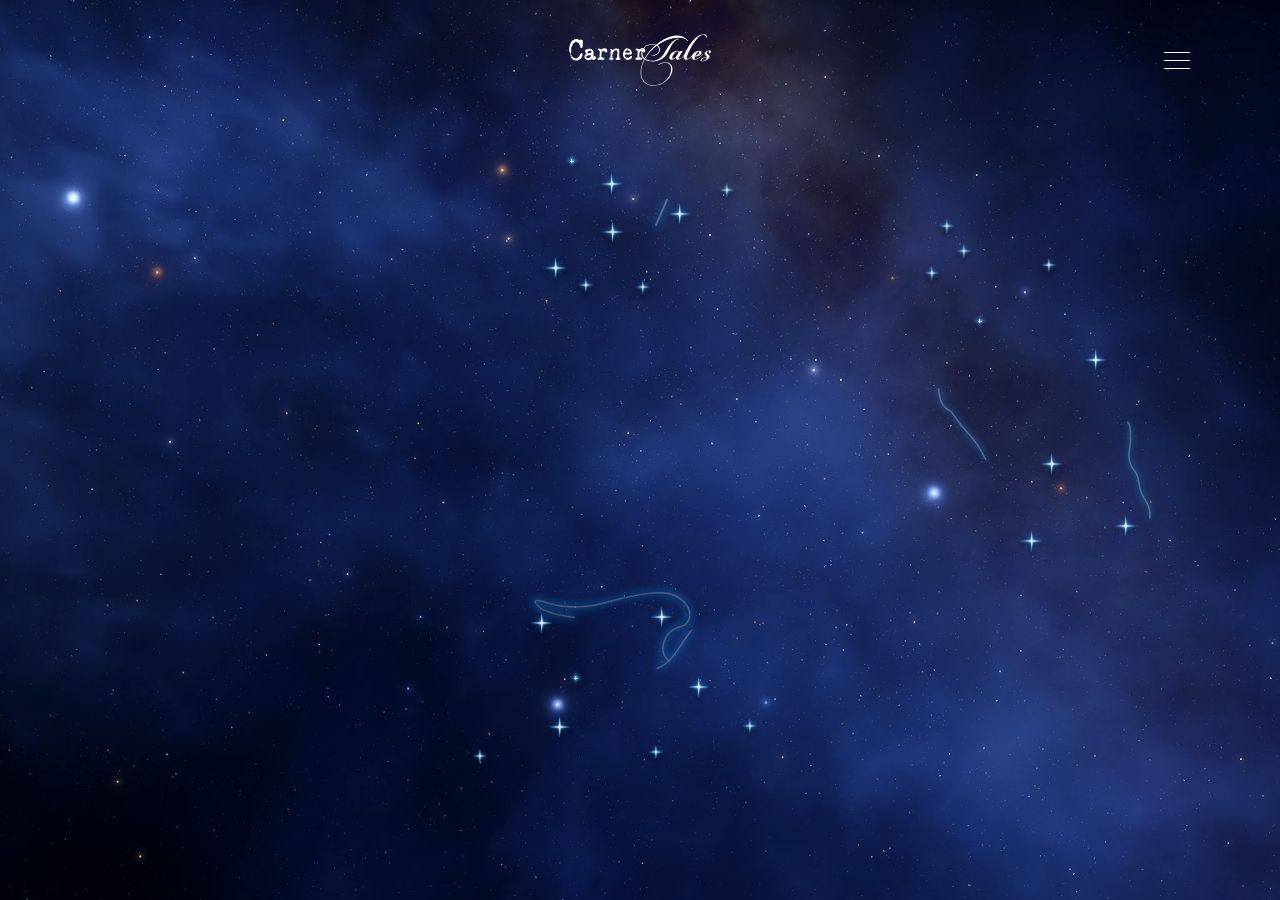
==== commit 02f14bee: "nu otiebites" ====
--- a/index.html
+++ b/index.html
@@ -47,25 +47,28 @@
       </div>
     </header>
 
-    <section class="main" style="background-image: url('img/back.webp'); background-size: cover; background-position: 50%;">
+    <section class="main">
+      <video autoplay muted playsinline loop>
+        <source src="img/back.mp4" type="video/mp4">
+      </video>
       <div class="container">
 
         <div class="tawny_home">
           <a href="#" class="tawny_wrap">
             <svg class="img_tawny" width="172" height="361" viewBox="0 0 172 361" fill="none" xmlns="http://www.w3.org/2000/svg">
               <g filter="url(#filter0_dd_145_392)">
-              <path d="M156.008 253.204C157.264 251.165 156.115 249.339 155.259 247.513C150.199 236.238 157.389 224.197 156.97 212.52C153.353 192.713 162.262 173.368 158.77 154.015C138.038 123.208 120.772 123.421 86.4453 126.547" stroke="white" stroke-width="1.5" stroke-miterlimit="10"/>
-              <path d="M66.3549 223.199C67.424 240.148 65.0453 256.883 64.7691 273.538C60.5818 276.842 61.9093 291.849 60.7155 298.458C58.7911 308.575 64.8226 318.257 58.7376 327.056C55.3878 331.331 57.0627 337.735 56.3945 342.856" stroke="white" stroke-width="1.5" stroke-miterlimit="10"/>
-              <path d="M128.961 210C132.952 216.217 133.638 223.253 135.678 229.968C139.26 242.241 148.062 253.205 145.674 266.68C148.917 277.189 149.666 287.423 150.2 298.395C151.323 310 152.339 320.679 151.403 332.124" stroke="white" stroke-width="1.5" stroke-miterlimit="10"/>
-              <path d="M76.4227 222.32C78.543 239.661 73.9994 256.601 71.2019 272.926C71.7008 275.197 72.3423 272.712 73.0728 274.93C73.6074 276.56 73.545 278.216 73.4916 279.784C74.5874 298.407 72.6096 315.107 70.1328 333.293" stroke="white" stroke-width="1.5" stroke-miterlimit="10"/>
-              <path d="M95.3558 233.523C118.582 267.448 107.944 295.031 90.4023 327.753" stroke="white" stroke-width="1.5" stroke-miterlimit="10"/>
-              <path d="M153.979 249.98C153.4 254.647 158.576 258.308 158.229 262.708C156.848 264.988 157.355 267.33 157.819 269.637C158.487 272.968 157.168 276.031 156.108 278.997C154.193 284.733 156.928 290.299 156.509 296.311C156.883 301.744 157.587 302.385 158.496 307.774C160.42 312.022 163.191 316.457 160.999 321.383C158.3 327.751 166.915 339.133 157.275 340.736" stroke="white" stroke-width="1.5" stroke-miterlimit="10"/>
-              <path d="M103.873 203.605C88.9411 226.112 89.7251 255.307 82.1523 279.888" stroke="white" stroke-width="1.5" stroke-miterlimit="10"/>
-              <path d="M123.624 263.332C117.905 273.298 116.452 283.514 113.299 294.522C111.045 300.382 109.245 304.087 109.949 310.42C109.771 312.281 109.325 314.071 107.802 315.354C103.445 318.961 103.766 324.198 102.305 329.034" stroke="white" stroke-width="1.5" stroke-miterlimit="10"/>
-              <path d="M68.2891 99.7852C68.9127 101.673 69.8214 104.452 70.9173 107.836C72.1378 111.622 73.0555 114.507 73.1535 114.81C75.3273 121.686 77.7506 135.259 79.1226 143.497" stroke="white" stroke-width="1.5" stroke-miterlimit="10"/>
-              <path d="M80.7346 279.426C78.2935 301.416 81.7503 322.719 81.1712 344.62" stroke="white" stroke-width="1.5" stroke-miterlimit="10"/>
-              <path d="M55.0226 277.199C53.6238 293.427 56.1986 309.137 49.9087 324.768C49.2227 330.798 41.9885 335.42 43.5476 341.53" stroke="white" stroke-width="1.5" stroke-miterlimit="10"/>
-              <path d="M45.5273 211.516C47.0419 233.844 55.2561 255.192 53.5723 277.574" stroke="white" stroke-width="1.5" stroke-miterlimit="10"/>
+              <path class="tawny_wrap_line" d="M156.008 253.204C157.264 251.165 156.115 249.339 155.259 247.513C150.199 236.238 157.389 224.197 156.97 212.52C153.353 192.713 162.262 173.368 158.77 154.015C138.038 123.208 120.772 123.421 86.4453 126.547" stroke="white" stroke-width="1.5" stroke-miterlimit="10"/>
+              <path class="tawny_wrap_line" d="M66.3549 223.199C67.424 240.148 65.0453 256.883 64.7691 273.538C60.5818 276.842 61.9093 291.849 60.7155 298.458C58.7911 308.575 64.8226 318.257 58.7376 327.056C55.3878 331.331 57.0627 337.735 56.3945 342.856" stroke="white" stroke-width="1.5" stroke-miterlimit="10"/>
+              <path class="tawny_wrap_line" d="M128.961 210C132.952 216.217 133.638 223.253 135.678 229.968C139.26 242.241 148.062 253.205 145.674 266.68C148.917 277.189 149.666 287.423 150.2 298.395C151.323 310 152.339 320.679 151.403 332.124" stroke="white" stroke-width="1.5" stroke-miterlimit="10"/>
+              <path class="tawny_wrap_line" d="M76.4227 222.32C78.543 239.661 73.9994 256.601 71.2019 272.926C71.7008 275.197 72.3423 272.712 73.0728 274.93C73.6074 276.56 73.545 278.216 73.4916 279.784C74.5874 298.407 72.6096 315.107 70.1328 333.293" stroke="white" stroke-width="1.5" stroke-miterlimit="10"/>
+              <path class="tawny_wrap_line" d="M95.3558 233.523C118.582 267.448 107.944 295.031 90.4023 327.753" stroke="white" stroke-width="1.5" stroke-miterlimit="10"/>
+              <path class="tawny_wrap_line" d="M153.979 249.98C153.4 254.647 158.576 258.308 158.229 262.708C156.848 264.988 157.355 267.33 157.819 269.637C158.487 272.968 157.168 276.031 156.108 278.997C154.193 284.733 156.928 290.299 156.509 296.311C156.883 301.744 157.587 302.385 158.496 307.774C160.42 312.022 163.191 316.457 160.999 321.383C158.3 327.751 166.915 339.133 157.275 340.736" stroke="white" stroke-width="1.5" stroke-miterlimit="10"/>
+              <path class="tawny_wrap_line" d="M103.873 203.605C88.9411 226.112 89.7251 255.307 82.1523 279.888" stroke="white" stroke-width="1.5" stroke-miterlimit="10"/>
+              <path class="tawny_wrap_line" d="M123.624 263.332C117.905 273.298 116.452 283.514 113.299 294.522C111.045 300.382 109.245 304.087 109.949 310.42C109.771 312.281 109.325 314.071 107.802 315.354C103.445 318.961 103.766 324.198 102.305 329.034" stroke="white" stroke-width="1.5" stroke-miterlimit="10"/>
+              <path class="tawny_wrap_line" d="M68.2891 99.7852C68.9127 101.673 69.8214 104.452 70.9173 107.836C72.1378 111.622 73.0555 114.507 73.1535 114.81C75.3273 121.686 77.7506 135.259 79.1226 143.497" stroke="white" stroke-width="1.5" stroke-miterlimit="10"/>
+              <path class="tawny_wrap_line" d="M80.7346 279.426C78.2935 301.416 81.7503 322.719 81.1712 344.62" stroke="white" stroke-width="1.5" stroke-miterlimit="10"/>
+              <path class="tawny_wrap_line" d="M55.0226 277.199C53.6238 293.427 56.1986 309.137 49.9087 324.768C49.2227 330.798 41.9885 335.42 43.5476 341.53" stroke="white" stroke-width="1.5" stroke-miterlimit="10"/>
+              <path class="tawny_wrap_line" d="M45.5273 211.516C47.0419 233.844 55.2561 255.192 53.5723 277.574" stroke="white" stroke-width="1.5" stroke-miterlimit="10"/>
               <path d="M43.9675 104.32C44.8851 112.078 45.3573 121.937 44.2258 133.248C43.1745 143.775 41.0007 152.762 38.7734 159.86" stroke="white" stroke-width="1.5" stroke-miterlimit="10"/>
               <path d="M39.0046 149.543C28.5809 170.134 29.2224 198.715 50.7736 211.914" stroke="white" stroke-width="1.5" stroke-miterlimit="10"/>
               <path d="M109.609 216.422C110.099 227.804 116.63 236.532 124.309 244.691C131.561 249.785 122.064 256.349 121.699 263.893" stroke="white" stroke-width="1.5" stroke-miterlimit="10"/>
@@ -130,10 +133,10 @@
           <a href="#" class="pi_wrap">
             <svg class="img_pi" width="202" height="190" viewBox="0 0 202 190" fill="none" xmlns="http://www.w3.org/2000/svg">
               <g filter="url(#filter0_dd_145_445)">
-              <path d="M127.353 58.957C125.956 62.1855 124.578 65.4321 123.154 68.6515C119.605 76.6867 116.037 84.7219 112.469 92.7481C109.334 99.7912 106.181 106.816 103.045 113.851C99.4688 121.877 95.9552 129.93 92.3335 137.938C89.928 143.268 88.5316 148.742 89.3694 154.622C90.892 165.281 96.5859 172.91 106.352 177.293C114.154 180.792 122.046 180.423 129.821 176.86C137.416 173.379 142.02 167.265 145.074 159.762C145.335 159.122 145.371 158.373 145.38 157.67C145.38 157.327 145.254 157.057 145.749 157.102" stroke="white" stroke-width="2.03864" stroke-miterlimit="10"/>
-              <path d="M150.427 38.5502C150.589 38.1174 73.5324 14.598 63.2799 11.5048C62.0096 11.126 58.9104 10.2242 54.8652 10.3865C50.2885 10.5759 45.8559 12.0639 41.6486 14.7062C36.8647 17.7093 33.4231 21.8306 31.2069 27.034C30.5582 28.5491 29.9185 30.0551 29.9546 31.7235C29.9906 33.4369 30.8195 34.0141 32.4321 33.5091C33.8916 33.0492 35.1529 32.1203 36.6845 31.7686C38.8467 31.2726 40.9549 31.2545 43.0811 31.9129C46.883 33.1033 50.6849 34.2846 54.4958 35.466C58.2347 36.6384 61.1357 37.5312 63.1357 38.1534C65.5142 38.8929 67.8926 39.6414 70.2801 40.3719C70.4783 40.435 71.208 40.6515 72.2351 40.9851L72.3882 41.0302C73.4153 41.3639 73.9288 41.5262 75.6946 42.3649C76.992 42.9781 77.974 42.9782 80.1092 43.411C82.2894 43.8619 82.5687 44.1415 87.8031 45.864C88.3347 46.0353 90.1635 46.6125 93.8123 47.7578C109.984 52.826 124.651 57.3531 124.651 57.3531C128.399 58.5074 130.282 59.0846 130.678 59.2018C133.255 59.9684 135.841 60.7078 139.787 61.9884L139.94 62.0335C143.787 63.278 146.544 64.0897 147.967 64.5135C149.616 65.0005 148.616 64.7209 155.985 67.0206C157.661 67.5436 157.589 67.5166 164.157 69.5637C169.499 71.223 172.166 72.0527 172.175 72.0617C174.797 73.0537 177.599 73.5136 180.193 74.5597C180.626 74.7311 181.68 75.164 182.815 74.8213C183.959 74.4696 184.608 73.4956 184.923 72.9906C186.833 69.9515 188.148 65.7851 188.464 64.7841C188.878 63.4854 190.815 57.4343 190.824 53.836C190.824 53.358 190.797 52.5013 190.266 51.7258C189.59 50.7157 188.464 50.3821 188.067 50.2648C181.716 48.362 148.733 37.5041 148.634 38.0001C148.607 38.1174 150.418 38.6314 150.445 38.5593L150.427 38.5502Z" stroke="white" stroke-width="2.03864" stroke-miterlimit="10"/>
-              <path d="M90.6495 47.5492C88.8477 51.7246 87.0728 55.918 85.2259 60.0844C81.7303 67.9753 78.1987 75.8391 74.6851 83.721C72.2796 89.1229 69.8741 94.5247 67.4596 99.9266C65.8199 103.597 64.1713 107.258 62.5316 110.92C61.6126 112.895 60.2342 115.871 58.5945 119.514C56.2071 124.817 55.8827 125.701 54.9007 127.847C51.342 135.62 49.1708 140.364 44.8464 145.035C42.1166 147.993 39.1795 151.078 34.2875 152.331C30.0441 153.413 26.4404 152.575 25.1791 152.259C20.2691 151.051 17.2239 148.3 16.332 147.443C12.2148 143.493 11.0526 138.813 10.6832 136.784C10.3949 135.152 9.47596 130.02 12.2058 125.069C13.3319 123.022 14.9986 121.155 20.7466 117.602C27.8549 113.201 30.5396 112.823 34.9812 110.307C43.2067 105.644 47.8104 99.0969 51.4321 93.9385C53.5313 90.9445 55.8016 86.1469 60.3243 76.5515C63.2163 70.4282 65.856 64.359 71.0273 52.464C72.7841 48.4149 74.2346 45.0601 75.2256 42.7695" stroke="white" stroke-width="2.03864" stroke-miterlimit="10"/>
-              <path d="M142.777 63.7578C140.659 68.9433 138.849 73.1096 137.632 75.8692C134.677 82.5697 133.344 85.1489 130.191 92.3454C128.073 97.1611 128.677 95.9887 125.794 102.662C120.136 115.747 117.316 122.286 116.181 124.387C115.785 125.126 114.506 127.471 113.361 130.79C112.794 132.422 112.199 134.135 111.92 136.21C111.866 136.588 111.316 141.034 112.965 145.58C116.866 156.293 130.146 159.495 134.002 159.053C136.74 158.737 138.578 158.016 138.578 158.016C140.605 157.213 141.047 156.997 141.047 156.997C141.641 156.708 142.416 156.293 143.533 156.086C144.092 155.977 144.524 155.968 144.885 156.212C145.236 156.446 145.38 156.816 145.443 157.024" stroke="white" stroke-width="2.03864" stroke-miterlimit="10"/>
+              <path class="pi_wrap_line" d="M127.353 58.957C125.956 62.1855 124.578 65.4321 123.154 68.6515C119.605 76.6867 116.037 84.7219 112.469 92.7481C109.334 99.7912 106.181 106.816 103.045 113.851C99.4688 121.877 95.9552 129.93 92.3335 137.938C89.928 143.268 88.5316 148.742 89.3694 154.622C90.892 165.281 96.5859 172.91 106.352 177.293C114.154 180.792 122.046 180.423 129.821 176.86C137.416 173.379 142.02 167.265 145.074 159.762C145.335 159.122 145.371 158.373 145.38 157.67C145.38 157.327 145.254 157.057 145.749 157.102" stroke="white" stroke-width="2.03864" stroke-miterlimit="10"/>
+              <path class="pi_wrap_line" d="M150.427 38.5502C150.589 38.1174 73.5324 14.598 63.2799 11.5048C62.0096 11.126 58.9104 10.2242 54.8652 10.3865C50.2885 10.5759 45.8559 12.0639 41.6486 14.7062C36.8647 17.7093 33.4231 21.8306 31.2069 27.034C30.5582 28.5491 29.9185 30.0551 29.9546 31.7235C29.9906 33.4369 30.8195 34.0141 32.4321 33.5091C33.8916 33.0492 35.1529 32.1203 36.6845 31.7686C38.8467 31.2726 40.9549 31.2545 43.0811 31.9129C46.883 33.1033 50.6849 34.2846 54.4958 35.466C58.2347 36.6384 61.1357 37.5312 63.1357 38.1534C65.5142 38.8929 67.8926 39.6414 70.2801 40.3719C70.4783 40.435 71.208 40.6515 72.2351 40.9851L72.3882 41.0302C73.4153 41.3639 73.9288 41.5262 75.6946 42.3649C76.992 42.9781 77.974 42.9782 80.1092 43.411C82.2894 43.8619 82.5687 44.1415 87.8031 45.864C88.3347 46.0353 90.1635 46.6125 93.8123 47.7578C109.984 52.826 124.651 57.3531 124.651 57.3531C128.399 58.5074 130.282 59.0846 130.678 59.2018C133.255 59.9684 135.841 60.7078 139.787 61.9884L139.94 62.0335C143.787 63.278 146.544 64.0897 147.967 64.5135C149.616 65.0005 148.616 64.7209 155.985 67.0206C157.661 67.5436 157.589 67.5166 164.157 69.5637C169.499 71.223 172.166 72.0527 172.175 72.0617C174.797 73.0537 177.599 73.5136 180.193 74.5597C180.626 74.7311 181.68 75.164 182.815 74.8213C183.959 74.4696 184.608 73.4956 184.923 72.9906C186.833 69.9515 188.148 65.7851 188.464 64.7841C188.878 63.4854 190.815 57.4343 190.824 53.836C190.824 53.358 190.797 52.5013 190.266 51.7258C189.59 50.7157 188.464 50.3821 188.067 50.2648C181.716 48.362 148.733 37.5041 148.634 38.0001C148.607 38.1174 150.418 38.6314 150.445 38.5593L150.427 38.5502Z" stroke="white" stroke-width="2.03864" stroke-miterlimit="10"/>
+              <path class="pi_wrap_line" d="M90.6495 47.5492C88.8477 51.7246 87.0728 55.918 85.2259 60.0844C81.7303 67.9753 78.1987 75.8391 74.6851 83.721C72.2796 89.1229 69.8741 94.5247 67.4596 99.9266C65.8199 103.597 64.1713 107.258 62.5316 110.92C61.6126 112.895 60.2342 115.871 58.5945 119.514C56.2071 124.817 55.8827 125.701 54.9007 127.847C51.342 135.62 49.1708 140.364 44.8464 145.035C42.1166 147.993 39.1795 151.078 34.2875 152.331C30.0441 153.413 26.4404 152.575 25.1791 152.259C20.2691 151.051 17.2239 148.3 16.332 147.443C12.2148 143.493 11.0526 138.813 10.6832 136.784C10.3949 135.152 9.47596 130.02 12.2058 125.069C13.3319 123.022 14.9986 121.155 20.7466 117.602C27.8549 113.201 30.5396 112.823 34.9812 110.307C43.2067 105.644 47.8104 99.0969 51.4321 93.9385C53.5313 90.9445 55.8016 86.1469 60.3243 76.5515C63.2163 70.4282 65.856 64.359 71.0273 52.464C72.7841 48.4149 74.2346 45.0601 75.2256 42.7695" stroke="white" stroke-width="2.03864" stroke-miterlimit="10"/>
+              <path class="pi_wrap_line" d="M142.777 63.7578C140.659 68.9433 138.849 73.1096 137.632 75.8692C134.677 82.5697 133.344 85.1489 130.191 92.3454C128.073 97.1611 128.677 95.9887 125.794 102.662C120.136 115.747 117.316 122.286 116.181 124.387C115.785 125.126 114.506 127.471 113.361 130.79C112.794 132.422 112.199 134.135 111.92 136.21C111.866 136.588 111.316 141.034 112.965 145.58C116.866 156.293 130.146 159.495 134.002 159.053C136.74 158.737 138.578 158.016 138.578 158.016C140.605 157.213 141.047 156.997 141.047 156.997C141.641 156.708 142.416 156.293 143.533 156.086C144.092 155.977 144.524 155.968 144.885 156.212C145.236 156.446 145.38 156.816 145.443 157.024" stroke="white" stroke-width="2.03864" stroke-miterlimit="10"/>
               </g>
               <defs>
               <filter id="filter0_dd_145_445" x="0.0812502" y="0.147656" width="200.962" height="189.806" filterUnits="userSpaceOnUse" color-interpolation-filters="sRGB">
@@ -171,18 +174,18 @@
           <a href="#" class="thoughts_wrap">
             <svg class="img_thoughts" width="328" height="471" viewBox="0 0 328 471" fill="none" xmlns="http://www.w3.org/2000/svg">
               <g filter="url(#filter0_dd_145_504)">
-              <path d="M283.66 285.996C286.402 286.816 286.475 289.502 286.7 291.421C287.963 301.919 288.567 312.463 286.357 322.943C283.976 334.262 286.33 344.228 293.934 353.213C298.39 358.475 298.724 365.586 299.752 372.083C300.961 379.707 303.983 386.501 308.105 392.719C312.931 400 315.403 407.318 314.086 416.248" stroke="white" stroke-width="2.17909" stroke-linecap="round" stroke-linejoin="round"/>
-              <path d="M25.4258 240.488C26.427 247.409 26.9232 254.573 30.5313 260.683C32.4166 263.873 35.3752 267.469 38.6226 268.514C41.924 269.586 42.8892 271.695 44.3415 273.849C51.1338 283.888 58.6839 293.386 67.0187 302.127C75.8586 311.4 82.4164 322.015 88.1353 333.307C89.3801 335.767 90.7061 338.2 92.2035 340.507C95.9109 346.211 97.2098 352.357 95.7666 358.989C93.4213 369.821 90.8595 380.599 88.6134 391.449C87.54 396.612 83.4718 398.46 79.5119 400.379C77.5815 401.316 75.2633 401.433 73.6847 403.155" stroke="white" stroke-width="2.17909" stroke-linecap="round" stroke-linejoin="round"/>
-              <path d="M115.629 47.6445C117.875 53.5561 123.594 54.3401 128.239 54.0877C133.778 53.7904 138.811 54.9799 143.529 56.8182C153.163 60.576 163.464 63.1263 171.564 70.1642C171.808 70.3805 172.232 70.4076 172.448 70.6328C181.008 79.6263 192.275 85.4928 200.465 94.9188C201.809 96.4598 203.253 98.1269 203.469 99.9292C204.579 109.112 209.486 116.555 213.924 124.26C218.172 131.65 220.373 139.796 221.555 148.141C223.467 161.685 229.141 173.751 235.636 185.511C239.695 192.856 241.436 200.84 242.816 208.959" stroke="white" stroke-width="2.17909" stroke-linecap="round" stroke-linejoin="round"/>
-              <path d="M173.359 458.117C176.968 457.819 180.612 457.747 184.175 457.179C201.918 454.332 219.85 452.295 236.926 446.348C244.359 443.761 251.647 440.95 259.468 439.481C264.05 438.616 267.388 440.833 271.212 441.95C272.412 442.301 273.503 443.031 274.829 442.806C281.297 441.716 287.783 442.599 294.214 442.977C296.731 443.122 298.246 439.95 300.537 439.652" stroke="white" stroke-width="2.17909" stroke-linecap="round" stroke-linejoin="round"/>
-              <path d="M74.5851 411.258C70.6071 416.34 65.6639 420.413 60.5584 424.261C59.3587 425.163 58.0958 425.974 56.9863 427.019C53.5676 430.245 53.739 431.489 57.8974 433.796C61.7311 435.913 65.5647 438.022 70.0749 438.292C73.241 438.482 75.3157 440.969 78.1391 442.05C85.617 444.916 93.5098 445.06 101.213 446.303C103.946 446.745 106.391 447.412 108.899 448.601C116.62 452.242 125.063 453.621 133.19 455.982C135.31 456.595 136.798 455.27 138.63 455.432" stroke="white" stroke-width="2.17909" stroke-linecap="round" stroke-linejoin="round"/>
-              <path d="M100.293 205.797C110.621 205.662 120.201 209.221 129.501 212.835C134.561 214.799 138.458 214.907 143.645 213.7C155.705 210.879 167.91 208.536 180.583 210.194C196.847 212.312 211.965 217.719 226.542 224.793C236.636 229.695 241.859 238.698 245.07 249.052C245.494 250.413 245.972 251.755 246.423 253.107" stroke="white" stroke-width="2.17909" stroke-linecap="round" stroke-linejoin="round"/>
-              <path d="M106.609 106.67C102.415 104.904 99.3752 101.425 94.9642 99.7042C88.7221 97.2711 82.0651 98.0912 75.9854 96.1627C65.7833 92.9366 58.973 97.154 52.343 104.273C48.8521 108.031 44.9102 111.554 40.4812 114.573C37.0174 116.934 36.395 121.999 36.2326 126.477C35.971 133.786 38.1089 140.598 40.833 147.177C44.1525 155.17 44.9012 163.668 46.7053 171.967C48.2478 179.113 47.8599 186.971 52.5595 193.108C58.2243 200.525 64.286 207.698 74.1452 209.834" stroke="white" stroke-width="2.17909" stroke-linecap="round" stroke-linejoin="round"/>
-              <path d="M180.124 368.902C183.191 373.12 186.736 376.95 187.882 382.402C188.964 387.592 188.666 392.161 184.625 395.928C177.102 402.939 172.033 411.914 165.998 420.043C163.094 423.963 161.046 428.378 156.184 429.586C151.926 430.64 147.768 432.767 143.141 431.983" stroke="white" stroke-width="2.17909" stroke-linecap="round" stroke-linejoin="round"/>
-              <path d="M133.667 216.609C130.077 218.835 126.027 219.61 121.941 220.205C112.298 221.611 108.483 228.441 106.669 236.894C105.948 240.265 105.686 243.734 105.605 247.239C105.488 252.484 106.255 257.269 109.267 261.694C110.828 263.992 110.819 266.695 109.763 269.318" stroke="white" stroke-width="2.17909" stroke-linecap="round" stroke-linejoin="round"/>
-              <path d="M121.492 295.008C124.396 305.191 129.376 314.473 134.156 323.827C137.124 329.63 139.758 335.794 143.763 340.831C148.607 346.914 148.67 353.925 149.834 360.81C150.086 362.306 150.862 363.495 151.232 364.865C152.459 369.443 151.268 373.732 149.455 377.923C147.191 383.176 144.9 388.421 142.699 393.693C140.218 399.631 136.312 404.759 131.252 408.327C128.023 410.607 123.621 411.409 120.59 414.41" stroke="white" stroke-width="2.17909" stroke-linecap="round" stroke-linejoin="round"/>
-              <path d="M176.518 284.645C172.297 290.304 175.878 296.396 175.86 302.217C175.851 306.678 175.814 311.048 174.651 315.266C170.673 329.738 173.009 343.58 178.349 357.178C179.693 360.602 178.936 364.171 178.954 367.55" stroke="white" stroke-width="2.17909" stroke-linecap="round" stroke-linejoin="round"/>
-              <path d="M48.4273 187.32C43.4661 188.816 38.7665 191.195 33.5437 191.817C27.5271 192.529 24.821 196.674 22.6741 201.721C19.3727 209.48 15.9359 217.175 13.2929 225.187C12.7066 226.962 11.2183 228.07 10.8574 230.107C10.1358 234.18 12.5803 237.1 13.744 240.47C14.1499 241.642 15.6833 242.516 15.8637 243.651C17.2078 252.158 23.9821 256.096 29.9265 260.764" stroke="white" stroke-width="2.17909" stroke-linecap="round" stroke-linejoin="round"/>
+              <path class="thoughts_wrap_line" d="M283.66 285.996C286.402 286.816 286.475 289.502 286.7 291.421C287.963 301.919 288.567 312.463 286.357 322.943C283.976 334.262 286.33 344.228 293.934 353.213C298.39 358.475 298.724 365.586 299.752 372.083C300.961 379.707 303.983 386.501 308.105 392.719C312.931 400 315.403 407.318 314.086 416.248" stroke="white" stroke-width="2.17909" stroke-linecap="round" stroke-linejoin="round"/>
+              <path class="thoughts_wrap_line" d="M25.4258 240.488C26.427 247.409 26.9232 254.573 30.5313 260.683C32.4166 263.873 35.3752 267.469 38.6226 268.514C41.924 269.586 42.8892 271.695 44.3415 273.849C51.1338 283.888 58.6839 293.386 67.0187 302.127C75.8586 311.4 82.4164 322.015 88.1353 333.307C89.3801 335.767 90.7061 338.2 92.2035 340.507C95.9109 346.211 97.2098 352.357 95.7666 358.989C93.4213 369.821 90.8595 380.599 88.6134 391.449C87.54 396.612 83.4718 398.46 79.5119 400.379C77.5815 401.316 75.2633 401.433 73.6847 403.155" stroke="white" stroke-width="2.17909" stroke-linecap="round" stroke-linejoin="round"/>
+              <path class="thoughts_wrap_line" d="M115.629 47.6445C117.875 53.5561 123.594 54.3401 128.239 54.0877C133.778 53.7904 138.811 54.9799 143.529 56.8182C153.163 60.576 163.464 63.1263 171.564 70.1642C171.808 70.3805 172.232 70.4076 172.448 70.6328C181.008 79.6263 192.275 85.4928 200.465 94.9188C201.809 96.4598 203.253 98.1269 203.469 99.9292C204.579 109.112 209.486 116.555 213.924 124.26C218.172 131.65 220.373 139.796 221.555 148.141C223.467 161.685 229.141 173.751 235.636 185.511C239.695 192.856 241.436 200.84 242.816 208.959" stroke="white" stroke-width="2.17909" stroke-linecap="round" stroke-linejoin="round"/>
+              <path class="thoughts_wrap_line" d="M173.359 458.117C176.968 457.819 180.612 457.747 184.175 457.179C201.918 454.332 219.85 452.295 236.926 446.348C244.359 443.761 251.647 440.95 259.468 439.481C264.05 438.616 267.388 440.833 271.212 441.95C272.412 442.301 273.503 443.031 274.829 442.806C281.297 441.716 287.783 442.599 294.214 442.977C296.731 443.122 298.246 439.95 300.537 439.652" stroke="white" stroke-width="2.17909" stroke-linecap="round" stroke-linejoin="round"/>
+              <path class="thoughts_wrap_line" d="M74.5851 411.258C70.6071 416.34 65.6639 420.413 60.5584 424.261C59.3587 425.163 58.0958 425.974 56.9863 427.019C53.5676 430.245 53.739 431.489 57.8974 433.796C61.7311 435.913 65.5647 438.022 70.0749 438.292C73.241 438.482 75.3157 440.969 78.1391 442.05C85.617 444.916 93.5098 445.06 101.213 446.303C103.946 446.745 106.391 447.412 108.899 448.601C116.62 452.242 125.063 453.621 133.19 455.982C135.31 456.595 136.798 455.27 138.63 455.432" stroke="white" stroke-width="2.17909" stroke-linecap="round" stroke-linejoin="round"/>
+              <path class="thoughts_wrap_line" d="M100.293 205.797C110.621 205.662 120.201 209.221 129.501 212.835C134.561 214.799 138.458 214.907 143.645 213.7C155.705 210.879 167.91 208.536 180.583 210.194C196.847 212.312 211.965 217.719 226.542 224.793C236.636 229.695 241.859 238.698 245.07 249.052C245.494 250.413 245.972 251.755 246.423 253.107" stroke="white" stroke-width="2.17909" stroke-linecap="round" stroke-linejoin="round"/>
+              <path class="thoughts_wrap_line" d="M106.609 106.67C102.415 104.904 99.3752 101.425 94.9642 99.7042C88.7221 97.2711 82.0651 98.0912 75.9854 96.1627C65.7833 92.9366 58.973 97.154 52.343 104.273C48.8521 108.031 44.9102 111.554 40.4812 114.573C37.0174 116.934 36.395 121.999 36.2326 126.477C35.971 133.786 38.1089 140.598 40.833 147.177C44.1525 155.17 44.9012 163.668 46.7053 171.967C48.2478 179.113 47.8599 186.971 52.5595 193.108C58.2243 200.525 64.286 207.698 74.1452 209.834" stroke="white" stroke-width="2.17909" stroke-linecap="round" stroke-linejoin="round"/>
+              <path class="thoughts_wrap_line" d="M180.124 368.902C183.191 373.12 186.736 376.95 187.882 382.402C188.964 387.592 188.666 392.161 184.625 395.928C177.102 402.939 172.033 411.914 165.998 420.043C163.094 423.963 161.046 428.378 156.184 429.586C151.926 430.64 147.768 432.767 143.141 431.983" stroke="white" stroke-width="2.17909" stroke-linecap="round" stroke-linejoin="round"/>
+              <path class="thoughts_wrap_line" d="M133.667 216.609C130.077 218.835 126.027 219.61 121.941 220.205C112.298 221.611 108.483 228.441 106.669 236.894C105.948 240.265 105.686 243.734 105.605 247.239C105.488 252.484 106.255 257.269 109.267 261.694C110.828 263.992 110.819 266.695 109.763 269.318" stroke="white" stroke-width="2.17909" stroke-linecap="round" stroke-linejoin="round"/>
+              <path class="thoughts_wrap_line" d="M121.492 295.008C124.396 305.191 129.376 314.473 134.156 323.827C137.124 329.63 139.758 335.794 143.763 340.831C148.607 346.914 148.67 353.925 149.834 360.81C150.086 362.306 150.862 363.495 151.232 364.865C152.459 369.443 151.268 373.732 149.455 377.923C147.191 383.176 144.9 388.421 142.699 393.693C140.218 399.631 136.312 404.759 131.252 408.327C128.023 410.607 123.621 411.409 120.59 414.41" stroke="white" stroke-width="2.17909" stroke-linecap="round" stroke-linejoin="round"/>
+              <path class="thoughts_wrap_line" d="M176.518 284.645C172.297 290.304 175.878 296.396 175.86 302.217C175.851 306.678 175.814 311.048 174.651 315.266C170.673 329.738 173.009 343.58 178.349 357.178C179.693 360.602 178.936 364.171 178.954 367.55" stroke="white" stroke-width="2.17909" stroke-linecap="round" stroke-linejoin="round"/>
+              <path class="thoughts_wrap_line" d="M48.4273 187.32C43.4661 188.816 38.7665 191.195 33.5437 191.817C27.5271 192.529 24.821 196.674 22.6741 201.721C19.3727 209.48 15.9359 217.175 13.2929 225.187C12.7066 226.962 11.2183 228.07 10.8574 230.107C10.1358 234.18 12.5803 237.1 13.744 240.47C14.1499 241.642 15.6833 242.516 15.8637 243.651C17.2078 252.158 23.9821 256.096 29.9265 260.764" stroke="white" stroke-width="2.17909" stroke-linecap="round" stroke-linejoin="round"/>
               <path d="M59.7031 53.9535C65.5303 57.468 71.8085 57.2517 78.4204 56.4226C78.6729 54.7105 78.9345 53.2326 78.2129 51.7006C76.7696 48.6457 78.5467 46.2126 80.5492 44.6086C82.7862 42.8153 85.9614 43.9147 88.0271 45.1132C90.4084 46.501 92.411 48.7539 92.7357 52.1422C93.1145 56.2154 94.8555 60.1264 93.1596 64.3437C92.4831 66.0199 94.3233 67.3175 94.8645 68.8315C97.6157 76.5273 98.1569 84.2862 94.3323 91.7477C93.331 93.7032 93.3581 96.2624 91.2834 97.6592" stroke="white" stroke-width="2.17909" stroke-linecap="round" stroke-linejoin="round"/>
               <path d="M37.1623 18.457C33.7796 18.8355 30.9202 21.557 29.6754 24.3055C27.4834 29.1537 23.4694 32.9295 22.4591 38.5887C21.8637 41.932 21.4127 45.4284 21.6202 48.5284C22.0081 54.2236 20.3483 60.2613 23.5866 65.6862C24.6691 67.4975 25.7245 69.3269 27.6909 70.1379C32.5348 72.1204 35.0515 76.1396 37.1262 80.5462C38.7769 84.0426 41.5732 86.0882 45.2716 86.3135C49.3307 86.5658 51.2701 88.6115 52.569 92.2251C53.5613 94.9826 54.6167 97.8753 56.998 99.9119" stroke="white" stroke-width="2.17909" stroke-linecap="round" stroke-linejoin="round"/>
               <path d="M175.649 281.96C175.288 282.988 176.181 283.736 176.975 284.186C184.597 288.431 192.526 290.846 201.33 288.296C203.468 287.674 205.542 288.746 207.635 289.161C217.215 291.053 226.019 287.611 234.633 284.484C240.677 282.294 245.764 277.383 247.938 271.489C250.157 265.487 251.411 258.864 251.411 252.223C251.411 249.519 251.131 246.635 251.943 244.148C253.973 237.966 251.772 232.334 250.482 226.54C249.715 223.088 248.813 219.655 248.263 216.168C247.577 211.806 245.367 209.832 241.01 209.364C234.389 208.661 227.705 208.571 221.157 207.192C219.767 206.904 218.441 207.616 217.079 207.985C212.497 209.22 207.942 210.716 203.116 210.77" stroke="white" stroke-width="2.17909" stroke-linecap="round" stroke-linejoin="round"/>
@@ -304,21 +307,21 @@
               <path d="M388.168 182.965L386.22 183.122C385.394 183.688 385.524 184.874 384.402 185.24" stroke="white" stroke-width="1.9817" stroke-miterlimit="10"/>
               <path d="M379.238 198.008C380.395 197.224 381.691 198.095 382.882 197.712" stroke="white" stroke-width="1.9817" stroke-miterlimit="10"/>
               <path d="M382.481 192.805C381.811 192.657 381.133 192.404 380.516 192.962" stroke="white" stroke-width="1.9817" stroke-miterlimit="10"/>
-              <path d="M239.7 89.3258C237.813 87.4171 235.969 85.4823 234.891 82.9462C234.03 80.898 233.473 78.8064 233.308 76.5665C232.951 71.7208 234.203 67.2934 236.456 63.0752C239.943 56.5561 245.092 52.181 252.31 50.2811C254.737 49.6449 257.206 49.0696 259.328 47.5183C261.868 45.662 263.225 43.1781 263.799 40.1713C264.025 38.9599 264.233 37.7484 264.216 36.5109C264.164 32.3711 262.998 28.5625 260.555 25.2245C256.206 19.2719 250.458 15.228 243.448 12.9795C240.387 11.9946 237.265 11.4281 234.056 11.1841C228.82 10.7919 223.611 11.0708 218.402 11.6024C210.635 12.3955 202.974 13.79 195.338 15.3675C187.511 16.9798 179.762 18.8885 172.057 20.9976C167.665 22.2003 163.282 23.4553 158.811 24.3878C154.115 25.3639 149.41 26.2878 144.618 26.7061C142.74 26.8717 140.861 27.0024 138.983 27.1332C134.243 27.4731 129.521 27.2639 124.79 27.0199C122.068 26.8804 119.354 26.6538 116.65 26.3401C111.319 25.73 106.092 24.6057 100.996 22.8975C98.1082 21.9301 95.2296 20.9366 92.2292 20.3962C90.7768 20.1347 89.3245 19.9081 87.846 19.9779C86.7155 20.0302 86.1328 20.71 86.3937 21.7558C86.5415 22.3659 86.785 22.9324 87.2112 23.4379C88.3678 24.841 89.7245 26.0263 91.1073 27.1593C91.8987 27.8042 92.6466 28.3794 92.9597 29.3904C93.0206 29.5909 93.0554 29.739 93.3685 29.8349C96.5254 30.7675 99.5432 32.0573 102.57 33.3385C105.735 34.6806 109.127 35.3169 112.475 36.0751C115.345 36.7287 118.232 37.3388 121.137 37.8443C123.346 38.2278 125.59 38.4108 127.816 38.7071C129.869 38.9773 131.921 39.2998 133.974 39.5264C135.53 39.7007 137.104 39.7268 138.67 39.8575C142.383 40.1626 146.106 40.2323 149.836 40.302C154.62 40.3805 159.229 39.6135 163.716 37.9837C165.091 37.487 166.482 37.0251 167.891 36.6329C168.647 36.4237 169.082 35.6742 169.865 35.5696" stroke="white" stroke-width="1.65142" stroke-miterlimit="10"/>
-              <path d="M266.831 53.7656C265.787 54.2275 265.274 55.2298 264.648 56.0752C258.978 63.7447 253.812 71.7715 248.333 79.5804C246.307 82.4652 244.315 85.411 241.854 87.9297C239.749 90.0824 237.445 92.0434 234.914 93.7429C229.296 97.5079 223.034 99.5647 216.529 101.029C213.45 101.717 210.346 102.336 207.241 102.903C205.693 103.182 204.11 103.251 202.545 103.452C200.527 103.713 198.501 103.966 196.492 104.306C195.692 104.445 194.874 104.471 194.083 104.55C189.917 104.959 185.743 105.23 181.559 105.526C181.142 105.552 180.725 105.578 180.307 105.439C179.307 105.099 178.42 105.718 177.498 105.901C176.376 106.127 175.246 106.153 174.15 106.214C171.993 106.328 169.828 106.493 167.688 106.729C164.236 107.112 160.826 107.74 157.443 108.629C152.434 109.945 147.712 111.888 143.155 114.311C137.023 117.571 131.797 121.928 127.309 127.192C124.5 130.487 121.795 133.868 119.778 137.747C118.204 140.771 117.177 143.987 116.351 147.272C115.282 151.534 113.838 155.665 112.151 159.709C110.368 163.988 108.307 168.137 106.011 172.163C102.828 177.75 99.0622 182.901 94.7399 187.642C89.4784 193.411 83.495 198.309 76.9898 202.589C72.7371 205.386 68.2844 207.835 63.7447 210.127C61.2313 211.4 58.7006 212.629 55.9176 213.143C53.6652 213.561 51.3605 213.526 49.1429 213.108C45.612 212.446 42.3942 210.825 39.1068 209.404C36.1934 208.14 33.2191 206.981 30.0361 206.694C26.4792 206.371 23.07 207.121 20.0349 209.003C17.365 210.659 14.6864 212.237 11.6686 213.169C11.2946 213.282 10.9729 213.579 10.625 213.788" stroke="white" stroke-width="1.65142" stroke-miterlimit="10"/>
-              <path d="M288.226 34.8395C286.573 33.3056 284.921 31.8153 282.703 31.0483C279.077 29.802 277.129 30.6126 275.068 33.1574C274.163 34.2643 273.059 35.2143 272.772 36.722C272.72 37.0009 272.398 37.0358 272.172 37.1665C270.058 38.3779 267.989 39.6765 266.849 41.9599C265.91 43.8337 265.684 45.847 266.006 47.9125C266.293 49.7253 266.658 51.5381 266.919 53.3509C267.006 53.9435 267.432 54.2311 267.797 54.4664C268.362 54.8325 268.336 55.3031 268.423 55.8522C268.589 56.9067 268.919 57.9177 269.05 58.9897C269.18 60.0965 269.11 61.1249 268.623 62.1359C268.467 62.4758 268.162 62.9029 268.606 63.2776C269.163 63.7395 268.841 64.1579 268.615 64.6459C268.023 65.9184 267.154 66.9991 266.31 68.0885C264.484 70.4242 263.388 73.0475 263.292 76.0369C263.266 76.9869 263.336 77.9281 263.579 78.8606C264.066 80.7606 263.127 82.3468 262.223 83.8632C260.118 87.4017 257.309 90.3213 254.1 92.8662C252.708 93.9643 252.221 95.5418 251.673 97.1454C250.865 99.5073 250.743 102.052 249.812 104.362C249.125 106.079 247.803 107.107 245.96 107.395C244.794 107.578 244.003 108.223 243.342 109.173C242.011 111.073 240.942 113.103 240.472 115.36C240.255 116.424 240.115 117.618 240.455 118.69C240.924 120.18 240.655 121.583 240.202 122.978C239.898 123.91 239.907 124.869 239.828 125.81C239.489 129.863 239.733 133.915 240.255 137.933C240.629 140.783 241.246 143.598 241.837 146.422C243.316 153.438 246.047 159.905 249.595 166.084C250.047 166.877 250.543 167.513 251.386 167.853" stroke="white" stroke-width="1.65142" stroke-miterlimit="10"/>
-              <path d="M130.432 147.371C130.189 149.306 129.598 151.154 129.076 153.019C127.18 159.79 123.301 165.429 118.961 170.798C114.631 176.158 110.247 181.483 105.36 186.346C103.177 188.525 101.142 190.782 99.3242 193.266C97.7849 195.375 96.8805 197.615 97.4457 200.282C97.5501 200.796 97.2892 201.136 96.95 201.554C92.7669 206.714 87.8706 211.054 82.209 214.497C76.0257 218.253 69.3292 220.615 62.1805 221.73C58.6496 222.279 55.0752 222.314 51.5356 222.689C48.6657 222.985 45.8393 223.508 43.2737 225.042C41.2996 226.219 39.2037 227.195 36.9251 227.683C33.3942 228.441 30.0112 227.97 26.8021 226.323C23.3408 224.545 20.1839 222.288 17.1052 219.935C14.9919 218.314 12.783 216.789 11.0262 214.741C10.7218 214.392 10.7566 213.634 10 213.73" stroke="white" stroke-width="1.65142" stroke-miterlimit="10"/>
+              <path class="venice_wrap_line" d="M239.7 89.3258C237.813 87.4171 235.969 85.4823 234.891 82.9462C234.03 80.898 233.473 78.8064 233.308 76.5665C232.951 71.7208 234.203 67.2934 236.456 63.0752C239.943 56.5561 245.092 52.181 252.31 50.2811C254.737 49.6449 257.206 49.0696 259.328 47.5183C261.868 45.662 263.225 43.1781 263.799 40.1713C264.025 38.9599 264.233 37.7484 264.216 36.5109C264.164 32.3711 262.998 28.5625 260.555 25.2245C256.206 19.2719 250.458 15.228 243.448 12.9795C240.387 11.9946 237.265 11.4281 234.056 11.1841C228.82 10.7919 223.611 11.0708 218.402 11.6024C210.635 12.3955 202.974 13.79 195.338 15.3675C187.511 16.9798 179.762 18.8885 172.057 20.9976C167.665 22.2003 163.282 23.4553 158.811 24.3878C154.115 25.3639 149.41 26.2878 144.618 26.7061C142.74 26.8717 140.861 27.0024 138.983 27.1332C134.243 27.4731 129.521 27.2639 124.79 27.0199C122.068 26.8804 119.354 26.6538 116.65 26.3401C111.319 25.73 106.092 24.6057 100.996 22.8975C98.1082 21.9301 95.2296 20.9366 92.2292 20.3962C90.7768 20.1347 89.3245 19.9081 87.846 19.9779C86.7155 20.0302 86.1328 20.71 86.3937 21.7558C86.5415 22.3659 86.785 22.9324 87.2112 23.4379C88.3678 24.841 89.7245 26.0263 91.1073 27.1593C91.8987 27.8042 92.6466 28.3794 92.9597 29.3904C93.0206 29.5909 93.0554 29.739 93.3685 29.8349C96.5254 30.7675 99.5432 32.0573 102.57 33.3385C105.735 34.6806 109.127 35.3169 112.475 36.0751C115.345 36.7287 118.232 37.3388 121.137 37.8443C123.346 38.2278 125.59 38.4108 127.816 38.7071C129.869 38.9773 131.921 39.2998 133.974 39.5264C135.53 39.7007 137.104 39.7268 138.67 39.8575C142.383 40.1626 146.106 40.2323 149.836 40.302C154.62 40.3805 159.229 39.6135 163.716 37.9837C165.091 37.487 166.482 37.0251 167.891 36.6329C168.647 36.4237 169.082 35.6742 169.865 35.5696" stroke="white" stroke-width="1.65142" stroke-miterlimit="10"/>
+              <path class="venice_wrap_line" d="M266.831 53.7656C265.787 54.2275 265.274 55.2298 264.648 56.0752C258.978 63.7447 253.812 71.7715 248.333 79.5804C246.307 82.4652 244.315 85.411 241.854 87.9297C239.749 90.0824 237.445 92.0434 234.914 93.7429C229.296 97.5079 223.034 99.5647 216.529 101.029C213.45 101.717 210.346 102.336 207.241 102.903C205.693 103.182 204.11 103.251 202.545 103.452C200.527 103.713 198.501 103.966 196.492 104.306C195.692 104.445 194.874 104.471 194.083 104.55C189.917 104.959 185.743 105.23 181.559 105.526C181.142 105.552 180.725 105.578 180.307 105.439C179.307 105.099 178.42 105.718 177.498 105.901C176.376 106.127 175.246 106.153 174.15 106.214C171.993 106.328 169.828 106.493 167.688 106.729C164.236 107.112 160.826 107.74 157.443 108.629C152.434 109.945 147.712 111.888 143.155 114.311C137.023 117.571 131.797 121.928 127.309 127.192C124.5 130.487 121.795 133.868 119.778 137.747C118.204 140.771 117.177 143.987 116.351 147.272C115.282 151.534 113.838 155.665 112.151 159.709C110.368 163.988 108.307 168.137 106.011 172.163C102.828 177.75 99.0622 182.901 94.7399 187.642C89.4784 193.411 83.495 198.309 76.9898 202.589C72.7371 205.386 68.2844 207.835 63.7447 210.127C61.2313 211.4 58.7006 212.629 55.9176 213.143C53.6652 213.561 51.3605 213.526 49.1429 213.108C45.612 212.446 42.3942 210.825 39.1068 209.404C36.1934 208.14 33.2191 206.981 30.0361 206.694C26.4792 206.371 23.07 207.121 20.0349 209.003C17.365 210.659 14.6864 212.237 11.6686 213.169C11.2946 213.282 10.9729 213.579 10.625 213.788" stroke="white" stroke-width="1.65142" stroke-miterlimit="10"/>
+              <path class="venice_wrap_line" d="M288.226 34.8395C286.573 33.3056 284.921 31.8153 282.703 31.0483C279.077 29.802 277.129 30.6126 275.068 33.1574C274.163 34.2643 273.059 35.2143 272.772 36.722C272.72 37.0009 272.398 37.0358 272.172 37.1665C270.058 38.3779 267.989 39.6765 266.849 41.9599C265.91 43.8337 265.684 45.847 266.006 47.9125C266.293 49.7253 266.658 51.5381 266.919 53.3509C267.006 53.9435 267.432 54.2311 267.797 54.4664C268.362 54.8325 268.336 55.3031 268.423 55.8522C268.589 56.9067 268.919 57.9177 269.05 58.9897C269.18 60.0965 269.11 61.1249 268.623 62.1359C268.467 62.4758 268.162 62.9029 268.606 63.2776C269.163 63.7395 268.841 64.1579 268.615 64.6459C268.023 65.9184 267.154 66.9991 266.31 68.0885C264.484 70.4242 263.388 73.0475 263.292 76.0369C263.266 76.9869 263.336 77.9281 263.579 78.8606C264.066 80.7606 263.127 82.3468 262.223 83.8632C260.118 87.4017 257.309 90.3213 254.1 92.8662C252.708 93.9643 252.221 95.5418 251.673 97.1454C250.865 99.5073 250.743 102.052 249.812 104.362C249.125 106.079 247.803 107.107 245.96 107.395C244.794 107.578 244.003 108.223 243.342 109.173C242.011 111.073 240.942 113.103 240.472 115.36C240.255 116.424 240.115 117.618 240.455 118.69C240.924 120.18 240.655 121.583 240.202 122.978C239.898 123.91 239.907 124.869 239.828 125.81C239.489 129.863 239.733 133.915 240.255 137.933C240.629 140.783 241.246 143.598 241.837 146.422C243.316 153.438 246.047 159.905 249.595 166.084C250.047 166.877 250.543 167.513 251.386 167.853" stroke="white" stroke-width="1.65142" stroke-miterlimit="10"/>
+              <path class="venice_wrap_line" d="M130.432 147.371C130.189 149.306 129.598 151.154 129.076 153.019C127.18 159.79 123.301 165.429 118.961 170.798C114.631 176.158 110.247 181.483 105.36 186.346C103.177 188.525 101.142 190.782 99.3242 193.266C97.7849 195.375 96.8805 197.615 97.4457 200.282C97.5501 200.796 97.2892 201.136 96.95 201.554C92.7669 206.714 87.8706 211.054 82.209 214.497C76.0257 218.253 69.3292 220.615 62.1805 221.73C58.6496 222.279 55.0752 222.314 51.5356 222.689C48.6657 222.985 45.8393 223.508 43.2737 225.042C41.2996 226.219 39.2037 227.195 36.9251 227.683C33.3942 228.441 30.0112 227.97 26.8021 226.323C23.3408 224.545 20.1839 222.288 17.1052 219.935C14.9919 218.314 12.783 216.789 11.0262 214.741C10.7218 214.392 10.7566 213.634 10 213.73" stroke="white" stroke-width="1.65142" stroke-miterlimit="10"/>
               <path d="M321.101 149.148C319.405 149.323 318.535 150.212 318.074 152.286C317.691 154.029 317.735 155.755 318.022 157.524C318.178 158.535 318.492 159.572 318.205 160.661C318.039 161.271 318.544 161.855 318.744 162.413C319.457 164.365 319.466 166.387 319.622 168.392C319.918 172.157 320.205 175.922 320.335 179.687C320.396 181.36 320.544 183.034 320.605 184.707C320.735 188.123 321.014 191.54 321.205 194.956C321.335 197.327 321.318 199.706 321.553 202.068C321.77 204.308 321.666 206.582 322.44 208.77C323.423 211.559 325.223 213.119 328.519 213.154C332.502 213.189 336.45 212.753 340.416 212.535C343.373 212.369 346.33 212.308 349.287 212.091C351.931 211.899 354.574 211.82 357.218 211.777C358.097 211.759 358.871 211.062 359.827 211.263C360.792 211.472 361.775 211.603 362.749 211.803C363.297 211.916 363.828 211.367 364.367 211.803" stroke="white" stroke-width="1.65142" stroke-miterlimit="10"/>
               <path d="M321.308 144.859C321.038 145.87 321.178 146.873 321.204 147.892C321.238 149.339 321.891 150.629 321.856 152.076C321.83 153.331 322.099 154.586 322.239 155.841C322.239 155.91 322.212 156.006 322.239 156.041C324.091 157.915 323.465 160.425 323.856 162.639C324.456 166.02 324.726 169.463 325.161 172.879C325.404 174.77 325.969 176.653 325.9 178.527C325.848 179.912 325.987 181.255 326.091 182.605C326.256 184.732 326.448 186.859 326.613 188.985C326.83 191.774 327.083 194.563 327.23 197.352C327.37 200.071 327.5 202.799 327.77 205.509C327.891 206.756 328.726 207.444 329.961 207.505C332.727 207.645 335.475 207.296 338.197 207.026C343.032 206.547 347.816 206.564 352.608 207.392C353.408 207.531 354.086 207.889 354.59 208.542" stroke="white" stroke-width="1.65142" stroke-miterlimit="10"/>
               <path d="M370.566 147.996C371.158 148.536 371.871 148.719 372.654 148.728C376.271 148.789 379.889 148.833 383.507 148.946C385.734 149.016 387.977 149.094 390.178 149.312C391.917 149.486 393.665 149.286 395.404 149.635C397.413 150.035 397.283 150.236 397.874 151.979C398.17 152.868 398.205 153.853 398.318 154.794C398.639 157.478 398.926 160.163 399.266 162.847C399.553 165.113 399.814 167.37 400.005 169.645C400.196 171.981 400.483 174.316 400.727 176.652C400.909 178.43 401.04 180.217 401.257 181.986C401.492 183.868 401.622 185.76 401.831 187.642C402.031 189.446 402.144 191.268 402.292 193.072C402.483 195.442 402.683 197.813 402.805 200.184C402.866 201.325 402.805 202.484 402.701 203.635C402.623 204.445 402.779 205.195 403.031 205.936" stroke="white" stroke-width="1.65142" stroke-miterlimit="10"/>
               <path d="M322.143 156.363C321.482 157 321.352 157.732 321.378 158.664C321.604 164.887 322.248 171.075 322.674 177.28C322.943 181.15 323.317 185.011 323.509 188.889C323.7 192.828 323.961 196.768 324.239 200.707C324.378 202.764 324.37 204.838 324.752 206.877C325.144 208.995 326.144 209.867 328.301 209.91C331.579 209.963 334.841 209.675 338.111 209.509C340.58 209.387 343.05 209.414 345.52 209.396C347.851 209.379 350.182 209.387 352.512 209.396C352.991 209.396 353.46 209.37 353.869 209.126C355.835 207.949 357.965 207.993 360.131 208.237C360.783 208.315 361.47 208.429 362.105 208.324C363.079 208.159 363.896 208.455 364.723 208.873" stroke="white" stroke-width="1.65142" stroke-miterlimit="10"/>
-              <path d="M157.252 176.863C159.096 180.585 161.157 184.167 163.584 187.557C165.758 190.59 165.532 192.699 163.192 196.107C162.07 197.745 160.609 199.087 159.131 200.395C157.757 201.624 156.678 202.966 157.139 204.996C157.348 205.92 157.922 206.626 158.513 207.289C161.714 210.879 164.053 214.941 165.506 219.534C165.932 220.884 166.471 222.218 167.28 223.403C168.602 225.338 170.663 226.044 172.802 226.532C174.202 226.846 175.629 226.959 177.072 226.994C178.846 227.046 180.621 227.229 182.395 227.177C187.882 227.011 193.327 226.462 198.675 225.172C199.214 225.042 199.753 224.893 200.258 224.58C200.806 224.231 201.362 223.926 202.128 223.996C202.841 224.066 203.406 223.421 203.997 223.037C204.284 222.854 204.267 222.462 204.206 222.166C203.563 219.185 202.528 216.379 200.136 214.331C198.492 212.927 196.527 212.614 194.405 212.936C193.109 213.128 191.909 213.59 190.657 213.903C188.874 214.348 187.352 214.2 185.934 212.77C183.83 210.661 181.716 208.561 179.69 206.373C179.299 205.955 179.168 205.528 179.186 205.005" stroke="white" stroke-width="1.65142" stroke-miterlimit="10"/>
-              <path d="M185.117 132.728C184.143 132.562 183.213 131.969 182.195 132.222C180.152 132.736 178.612 133.852 177.908 135.97C176.786 139.342 176.168 142.811 175.725 146.323C175.151 150.873 173.812 155.213 171.959 159.388C170.985 161.584 169.742 163.658 168.881 165.889C167.837 168.565 165.906 170.395 163.723 172.034C161.567 173.646 159.045 174.762 157.157 176.749C154.166 177.725 151.948 180.008 149.235 181.472C145.051 183.73 140.816 185.821 136.19 187.024C135.668 187.155 135.129 187.381 134.607 187.486C129.623 188.541 126.354 191.652 124.179 196.088C123.649 197.177 123.144 198.293 122.727 199.435C122.353 200.454 122.423 201.518 122.71 202.563C123.423 205.213 124.51 207.732 125.466 210.285C126.084 211.932 126.788 213.562 127.406 215.218C128.293 217.606 130.145 218.617 132.528 218.87C136.224 219.262 138.886 221.188 139.894 224.744C140.347 226.339 140.442 228.056 139.538 229.659C139.181 230.304 138.694 230.749 138.051 230.758C137.468 230.758 137.059 230.984 136.581 231.202C135.129 231.891 133.624 232.318 131.989 231.856C131.728 231.786 131.45 231.821 131.154 231.934C128.971 232.762 126.64 232.823 124.379 233.198C123.692 233.311 123.005 233.416 122.292 233.442C121.744 233.468 121.162 233.695 120.866 234.409C120.222 233.66 119.431 233.407 118.639 233.215C117.213 232.875 116.344 231.908 115.5 230.801C113.465 228.152 112.369 225.058 111.091 222.025C108.943 216.9 106.055 212.194 102.681 207.784C101.316 206.006 100.02 204.176 98.7153 202.346C98.3761 201.875 98.0456 201.422 97.5586 201.099" stroke="white" stroke-width="1.65142" stroke-miterlimit="10"/>
-              <path d="M164.768 46.0269C161.011 46.1315 157.254 46.2448 153.497 46.3407C151.48 46.393 149.453 46.5324 147.445 46.4278C143.305 46.2099 139.157 46.2535 135.026 46.0182C130.886 45.7829 126.738 45.4691 122.607 45.0769C117.51 44.5976 112.466 43.6912 107.474 42.5669C105.404 42.0963 103.509 41.1027 101.647 40.1353C98.9863 38.7583 94.2553 34.8016 93.029 32.5617C92.4898 31.5682 92.4376 30.8012 93.0638 29.9297" stroke="white" stroke-width="1.65142" stroke-miterlimit="10"/>
-              <path d="M252.43 177.699C253.578 178.492 253.473 179.8 253.665 180.941C254.343 185.081 254.934 189.238 255.561 193.387C256.039 196.559 256.656 199.723 256.987 202.904C257.309 205.954 257.665 209.013 257.665 212.107C257.665 213.859 258.056 215.541 258.883 217.136C259.97 219.237 262.196 219.82 264.005 219.594C268.414 219.053 272.824 218.635 277.268 218.487C277.859 218.47 278.407 218.287 278.929 218.051C279.39 217.842 279.737 217.92 280.085 218.226" stroke="white" stroke-width="1.65142" stroke-miterlimit="10"/>
-              <path d="M260.467 148.836C259.859 149.402 259.815 150.248 259.432 150.936C258.554 152.505 257.171 153.42 255.562 154.065C255.188 154.213 254.797 154.344 254.414 154.483C252.562 155.163 251.979 156.61 251.892 158.458C251.788 160.759 251.788 163.059 251.901 165.36C251.936 166.101 251.962 166.851 251.597 167.556C251.214 168.306 251.666 169.029 251.945 169.622C252.501 170.79 252.649 171.966 252.519 173.195C252.44 173.954 252.666 174.668 252.771 175.392C253.032 177.143 252.214 178.172 250.544 178.041C246.866 177.762 243.161 177.753 239.491 177.457C236.499 177.222 233.507 176.96 230.516 176.742C227.42 176.516 224.324 176.167 221.228 175.923C218.201 175.679 215.166 175.548 212.148 175.278C208.296 174.921 204.408 175.078 200.564 174.537C199.364 174.363 198.19 173.945 197.016 173.605C196.877 173.561 196.738 173.544 196.59 173.518C194.685 173.204 193.085 172.219 191.467 171.234C189.702 170.154 187.684 169.657 185.728 169.047C184.527 168.672 183.414 168.079 182.188 167.748C180.162 167.199 178.101 167.007 176.031 167.042C174.274 167.077 172.526 167.234 170.813 167.661C170.004 167.862 169.282 167.713 168.621 167.234" stroke="white" stroke-width="1.65142" stroke-miterlimit="10"/>
-              <path d="M359.402 151.656C359.106 155.77 360.568 159.57 361.463 163.483C362.255 166.934 362.933 170.412 363.394 173.933C363.959 178.212 364.151 182.5 364.307 186.796C364.455 190.814 364.638 194.823 365.055 198.824C365.272 200.915 365.664 202.981 365.681 205.099C365.69 206.275 365.368 207.356 365.012 208.437C364.89 208.794 364.751 209.16 364.846 209.482C365.081 210.31 364.768 210.955 364.307 211.583" stroke="white" stroke-width="1.65142" stroke-miterlimit="10"/>
-              <path d="M323.395 74.9961C327.091 76.8437 328.204 81.0532 326.725 84.6091C326.325 85.5765 326.108 86.6659 325.177 87.337C325.125 87.3806 325.082 87.4677 325.073 87.5462C324.847 89.9952 324.151 92.3658 324.09 94.8671C323.977 100.131 323.786 105.395 323.821 110.659C323.838 113.649 324.134 116.603 324.699 119.558C325.143 121.919 325.334 124.334 325.995 126.661C326.421 128.16 326.891 129.641 327.291 131.149C327.656 132.552 327.752 133.92 327.578 135.341C327.378 136.945 327.247 138.548 327.038 140.152C326.908 141.137 326.699 142.104 326.525 143.08" stroke="white" stroke-width="1.65142" stroke-miterlimit="10"/>
+              <path class="venice_wrap_line" d="M157.252 176.863C159.096 180.585 161.157 184.167 163.584 187.557C165.758 190.59 165.532 192.699 163.192 196.107C162.07 197.745 160.609 199.087 159.131 200.395C157.757 201.624 156.678 202.966 157.139 204.996C157.348 205.92 157.922 206.626 158.513 207.289C161.714 210.879 164.053 214.941 165.506 219.534C165.932 220.884 166.471 222.218 167.28 223.403C168.602 225.338 170.663 226.044 172.802 226.532C174.202 226.846 175.629 226.959 177.072 226.994C178.846 227.046 180.621 227.229 182.395 227.177C187.882 227.011 193.327 226.462 198.675 225.172C199.214 225.042 199.753 224.893 200.258 224.58C200.806 224.231 201.362 223.926 202.128 223.996C202.841 224.066 203.406 223.421 203.997 223.037C204.284 222.854 204.267 222.462 204.206 222.166C203.563 219.185 202.528 216.379 200.136 214.331C198.492 212.927 196.527 212.614 194.405 212.936C193.109 213.128 191.909 213.59 190.657 213.903C188.874 214.348 187.352 214.2 185.934 212.77C183.83 210.661 181.716 208.561 179.69 206.373C179.299 205.955 179.168 205.528 179.186 205.005" stroke="white" stroke-width="1.65142" stroke-miterlimit="10"/>
+              <path class="venice_wrap_line" d="M185.117 132.728C184.143 132.562 183.213 131.969 182.195 132.222C180.152 132.736 178.612 133.852 177.908 135.97C176.786 139.342 176.168 142.811 175.725 146.323C175.151 150.873 173.812 155.213 171.959 159.388C170.985 161.584 169.742 163.658 168.881 165.889C167.837 168.565 165.906 170.395 163.723 172.034C161.567 173.646 159.045 174.762 157.157 176.749C154.166 177.725 151.948 180.008 149.235 181.472C145.051 183.73 140.816 185.821 136.19 187.024C135.668 187.155 135.129 187.381 134.607 187.486C129.623 188.541 126.354 191.652 124.179 196.088C123.649 197.177 123.144 198.293 122.727 199.435C122.353 200.454 122.423 201.518 122.71 202.563C123.423 205.213 124.51 207.732 125.466 210.285C126.084 211.932 126.788 213.562 127.406 215.218C128.293 217.606 130.145 218.617 132.528 218.87C136.224 219.262 138.886 221.188 139.894 224.744C140.347 226.339 140.442 228.056 139.538 229.659C139.181 230.304 138.694 230.749 138.051 230.758C137.468 230.758 137.059 230.984 136.581 231.202C135.129 231.891 133.624 232.318 131.989 231.856C131.728 231.786 131.45 231.821 131.154 231.934C128.971 232.762 126.64 232.823 124.379 233.198C123.692 233.311 123.005 233.416 122.292 233.442C121.744 233.468 121.162 233.695 120.866 234.409C120.222 233.66 119.431 233.407 118.639 233.215C117.213 232.875 116.344 231.908 115.5 230.801C113.465 228.152 112.369 225.058 111.091 222.025C108.943 216.9 106.055 212.194 102.681 207.784C101.316 206.006 100.02 204.176 98.7153 202.346C98.3761 201.875 98.0456 201.422 97.5586 201.099" stroke="white" stroke-width="1.65142" stroke-miterlimit="10"/>
+              <path class="venice_wrap_line" d="M164.768 46.0269C161.011 46.1315 157.254 46.2448 153.497 46.3407C151.48 46.393 149.453 46.5324 147.445 46.4278C143.305 46.2099 139.157 46.2535 135.026 46.0182C130.886 45.7829 126.738 45.4691 122.607 45.0769C117.51 44.5976 112.466 43.6912 107.474 42.5669C105.404 42.0963 103.509 41.1027 101.647 40.1353C98.9863 38.7583 94.2553 34.8016 93.029 32.5617C92.4898 31.5682 92.4376 30.8012 93.0638 29.9297" stroke="white" stroke-width="1.65142" stroke-miterlimit="10"/>
+              <path class="venice_wrap_line" d="M252.43 177.699C253.578 178.492 253.473 179.8 253.665 180.941C254.343 185.081 254.934 189.238 255.561 193.387C256.039 196.559 256.656 199.723 256.987 202.904C257.309 205.954 257.665 209.013 257.665 212.107C257.665 213.859 258.056 215.541 258.883 217.136C259.97 219.237 262.196 219.82 264.005 219.594C268.414 219.053 272.824 218.635 277.268 218.487C277.859 218.47 278.407 218.287 278.929 218.051C279.39 217.842 279.737 217.92 280.085 218.226" stroke="white" stroke-width="1.65142" stroke-miterlimit="10"/>
+              <path class="venice_wrap_line" d="M260.467 148.836C259.859 149.402 259.815 150.248 259.432 150.936C258.554 152.505 257.171 153.42 255.562 154.065C255.188 154.213 254.797 154.344 254.414 154.483C252.562 155.163 251.979 156.61 251.892 158.458C251.788 160.759 251.788 163.059 251.901 165.36C251.936 166.101 251.962 166.851 251.597 167.556C251.214 168.306 251.666 169.029 251.945 169.622C252.501 170.79 252.649 171.966 252.519 173.195C252.44 173.954 252.666 174.668 252.771 175.392C253.032 177.143 252.214 178.172 250.544 178.041C246.866 177.762 243.161 177.753 239.491 177.457C236.499 177.222 233.507 176.96 230.516 176.742C227.42 176.516 224.324 176.167 221.228 175.923C218.201 175.679 215.166 175.548 212.148 175.278C208.296 174.921 204.408 175.078 200.564 174.537C199.364 174.363 198.19 173.945 197.016 173.605C196.877 173.561 196.738 173.544 196.59 173.518C194.685 173.204 193.085 172.219 191.467 171.234C189.702 170.154 187.684 169.657 185.728 169.047C184.527 168.672 183.414 168.079 182.188 167.748C180.162 167.199 178.101 167.007 176.031 167.042C174.274 167.077 172.526 167.234 170.813 167.661C170.004 167.862 169.282 167.713 168.621 167.234" stroke="white" stroke-width="1.65142" stroke-miterlimit="10"/>
+              <path class="venice_wrap_line" d="M359.402 151.656C359.106 155.77 360.568 159.57 361.463 163.483C362.255 166.934 362.933 170.412 363.394 173.933C363.959 178.212 364.151 182.5 364.307 186.796C364.455 190.814 364.638 194.823 365.055 198.824C365.272 200.915 365.664 202.981 365.681 205.099C365.69 206.275 365.368 207.356 365.012 208.437C364.89 208.794 364.751 209.16 364.846 209.482C365.081 210.31 364.768 210.955 364.307 211.583" stroke="white" stroke-width="1.65142" stroke-miterlimit="10"/>
+              <path class="venice_wrap_line" d="M323.395 74.9961C327.091 76.8437 328.204 81.0532 326.725 84.6091C326.325 85.5765 326.108 86.6659 325.177 87.337C325.125 87.3806 325.082 87.4677 325.073 87.5462C324.847 89.9952 324.151 92.3658 324.09 94.8671C323.977 100.131 323.786 105.395 323.821 110.659C323.838 113.649 324.134 116.603 324.699 119.558C325.143 121.919 325.334 124.334 325.995 126.661C326.421 128.16 326.891 129.641 327.291 131.149C327.656 132.552 327.752 133.92 327.578 135.341C327.378 136.945 327.247 138.548 327.038 140.152C326.908 141.137 326.699 142.104 326.525 143.08" stroke="white" stroke-width="1.65142" stroke-miterlimit="10"/>
               <path d="M100.482 39.9609C99.551 41.6691 99.8815 42.8544 101.517 44.0484C103.717 45.6433 106.091 46.9332 108.413 48.3277C108.465 48.3625 108.587 48.3015 108.613 48.3277C109.622 49.6785 111.153 49.5739 112.579 49.7918C115.71 50.2886 118.797 50.9858 121.867 51.7702C124.572 52.4587 127.346 52.694 130.111 52.9119C134.695 53.2693 139.295 53.3477 143.887 53.4523C147.34 53.5307 150.784 53.4087 154.219 53.1037C156.454 52.9032 158.706 52.6505 160.898 52.084C161.359 51.962 161.802 51.9445 162.255 52.084" stroke="white" stroke-width="1.65142" stroke-miterlimit="10"/>
               <path d="M161.22 60.1487C158.611 60.3578 156.002 60.5844 153.393 60.7674C150.401 60.9766 147.409 60.9592 144.418 60.7674C140.313 60.4973 136.243 59.9308 132.207 59.1203C129.503 58.5799 126.85 57.8478 124.172 57.2377C121.076 56.5318 118.04 55.5731 114.884 55.1286C114.283 55.0415 113.562 54.7103 113.24 55.4598C112.927 56.1919 113.057 56.9327 113.727 57.5515C115.153 58.8675 116.953 59.5124 118.641 60.3665C120.441 61.2817 122.476 61.6041 124.259 62.4931C126.989 63.844 129.972 63.8875 132.834 64.5412C135.243 65.0903 137.695 65.3779 140.13 65.7178C142.87 66.1012 145.627 66.3104 148.375 66.5631C151.645 66.8682 154.923 66.7462 158.185 67.0512C158.428 67.0773 158.672 67.0251 158.915 67.0076" stroke="white" stroke-width="1.65142" stroke-miterlimit="10"/>
               <path d="M125.842 63.4922C124.746 65.6013 125.042 66.5513 127.085 67.8934C128.181 68.6168 129.442 68.8957 130.642 69.3402C134.939 70.9089 139.339 72.1291 143.792 73.0791C146.879 73.7414 150.01 74.2469 153.176 74.5084C154.671 74.6304 156.167 74.7437 157.663 74.8134C158.107 74.8308 158.62 74.7524 159.037 75.1882C160.02 76.234 160.794 77.4367 161.498 78.6656C161.916 79.389 161.681 80.3215 161.881 81.1756C162.177 82.4219 162.759 83.3196 163.707 84.104C164.281 84.5833 164.934 84.9668 165.473 85.4723C165.838 85.8209 166.038 85.6291 166.325 85.4984" stroke="white" stroke-width="1.65142" stroke-miterlimit="10"/>
--- a/css/style.css
+++ b/css/style.css
@@ -424,6 +424,15 @@
   position: relative;
   padding: 100px 0px 100px 0px;
 }
+.main video {
+  position: absolute;
+  left: 0px;
+  top: 0px;
+  width: 100%;
+  height: 100%;
+  -o-object-fit: cover;
+     object-fit: cover;
+}
 .main .container {
   padding: 0px;
 }
@@ -671,8 +680,8 @@
     padding-top: 100px;
   }
   .main .tawny_home h4 {
-    font-size: 28px;
-    line-height: 40px;
+    font-size: 24px;
+    line-height: 32px;
   }
   .main .pi_home {
     width: 200px;
@@ -680,8 +689,8 @@
     top: 90px;
   }
   .main .pi_home h4 {
-    font-size: 28px;
-    line-height: 40px;
+    font-size: 24px;
+    line-height: 32px;
   }
   .main .pi_home.complete:hover h4 {
     top: auto;
@@ -690,8 +699,8 @@
     margin-top: 0px;
   }
   .main .thoughts_home h4 {
-    font-size: 28px;
-    line-height: 40px;
+    font-size: 24x;
+    line-height: 32px;
   }
   .main .venice_home {
     margin-top: 0px;
@@ -699,8 +708,8 @@
   }
   .main .venice_home h4 {
     top: -15px;
-    font-size: 28px;
-    line-height: 40px;
+    font-size: 24px;
+    line-height: 32px;
   }
 }
 @media (min-width: 1600px) {
@@ -741,13 +750,37 @@
     opacity: 0;
   }
 }
+@-webkit-keyframes show-block {
+  0% {
+    opacity: 0;
+  }
+  100% {
+    opacity: 1;
+  }
+}
+@keyframes show-block {
+  0% {
+    opacity: 0;
+  }
+  100% {
+    opacity: 1;
+  }
+}
 .tawny_wrap {
   -webkit-transition: all 0.3s linear;
   transition: all 0.3s linear;
   position: relative;
+  opacity: 0;
+  -webkit-animation-fill-mode: forwards;
+          animation-fill-mode: forwards;
 }
 .tawny_wrap .img_tawny {
   opacity: 0.3;
+  -webkit-transition: all 0.3s linear;
+  transition: all 0.3s linear;
+}
+.tawny_wrap .img_tawny path {
+  opacity: 0;
   -webkit-transition: all 0.3s linear;
   transition: all 0.3s linear;
 }
@@ -808,8 +841,8 @@
   transition: all 0.3s linear;
 }
 .tawny_wrap:hover {
-  -webkit-transform: scale(1.2);
-          transform: scale(1.2);
+  -webkit-transform: scale(1.1);
+          transform: scale(1.1);
   -webkit-transition: all 0.3s linear;
   transition: all 0.3s linear;
 }
@@ -826,6 +859,11 @@
   -webkit-transition: all 0.3s linear;
   transition: all 0.3s linear;
 }
+.tawny_wrap.complete .img_tawny path {
+  opacity: 1;
+  -webkit-transition: all 1 linear;
+  transition: all 1 linear;
+}
 
 .pi_wrap {
   -webkit-transition: all 0.3s linear;
@@ -894,8 +932,8 @@
   transition: all 0.3s linear;
 }
 .pi_wrap:hover {
-  -webkit-transform: scale(1.2);
-          transform: scale(1.2);
+  -webkit-transform: scale(1.1);
+          transform: scale(1.1);
   -webkit-transition: all 0.3s linear;
   transition: all 0.3s linear;
 }
@@ -929,6 +967,11 @@
   transition: all 0.3s linear;
   width: 240px;
 }
+.thoughts_wrap .img_thoughts path {
+  opacity: 0;
+  -webkit-transition: all 0.3s linear;
+  transition: all 0.3s linear;
+}
 .thoughts_wrap_star img {
   position: absolute;
 }
@@ -992,13 +1035,13 @@
   transition: all 0.3s linear;
 }
 .thoughts_wrap:hover {
-  -webkit-transform: scale(1.2);
-          transform: scale(1.2);
+  -webkit-transform: scale(1.1);
+          transform: scale(1.1);
   -webkit-transition: all 0.3s linear;
   transition: all 0.3s linear;
 }
 .thoughts_wrap:hover .img_thoughts {
-  opacity: 1;
+  opacity: 0.6;
   -webkit-transition: all 0.3s linear;
   transition: all 0.3s linear;
 }
@@ -1008,6 +1051,11 @@
           transform: scale(1);
   -webkit-transition: all 0.3s linear;
   transition: all 0.3s linear;
+}
+.thoughts_wrap.complete .img_thoughts path {
+  opacity: 1;
+  -webkit-transition: all 1 linear;
+  transition: all 1 linear;
 }
 @media (min-width: 1024px) {
   .thoughts_wrap {
@@ -1082,14 +1130,19 @@
   -webkit-transition: all 0.6s linear;
   transition: all 0.6s linear;
 }
+.venice_wrap .img_venice path {
+  opacity: 0;
+  -webkit-transition: all 0.3s linear;
+  transition: all 0.3s linear;
+}
 .venice_wrap h4 {
   opacity: 1;
   -webkit-transition: all 0.3s linear;
   transition: all 0.3s linear;
 }
 .venice_wrap:hover {
-  -webkit-transform: scale(1.2);
-          transform: scale(1.2);
+  -webkit-transform: scale(1.1);
+          transform: scale(1.1);
   -webkit-transition: all 0.3s linear;
   transition: all 0.3s linear;
 }
@@ -1106,6 +1159,11 @@
   -webkit-transition: all 0.3s linear;
   transition: all 0.3s linear;
 }
+.venice_wrap.complete .img_venice path {
+  opacity: 1;
+  -webkit-transition: all 1 linear;
+  transition: all 1 linear;
+}
 @media (min-width: 1024px) {
   .venice_wrap {
     display: block;
@@ -1115,9 +1173,6 @@
   }
   .venice_wrap .img_venice {
     width: 360px;
-  }
-  .venice_wrap.complete h4 {
-    opacity: 0;
   }
 }
 
@@ -1132,6 +1187,15 @@
   -webkit-box-pack: center;
       -ms-flex-pack: center;
           justify-content: center;
+}
+.first video {
+  position: absolute;
+  left: 0px;
+  top: 0px;
+  width: 100%;
+  height: 100%;
+  -o-object-fit: cover;
+     object-fit: cover;
 }
 @media (min-width: 768px) {
   .first_block .venice_back {
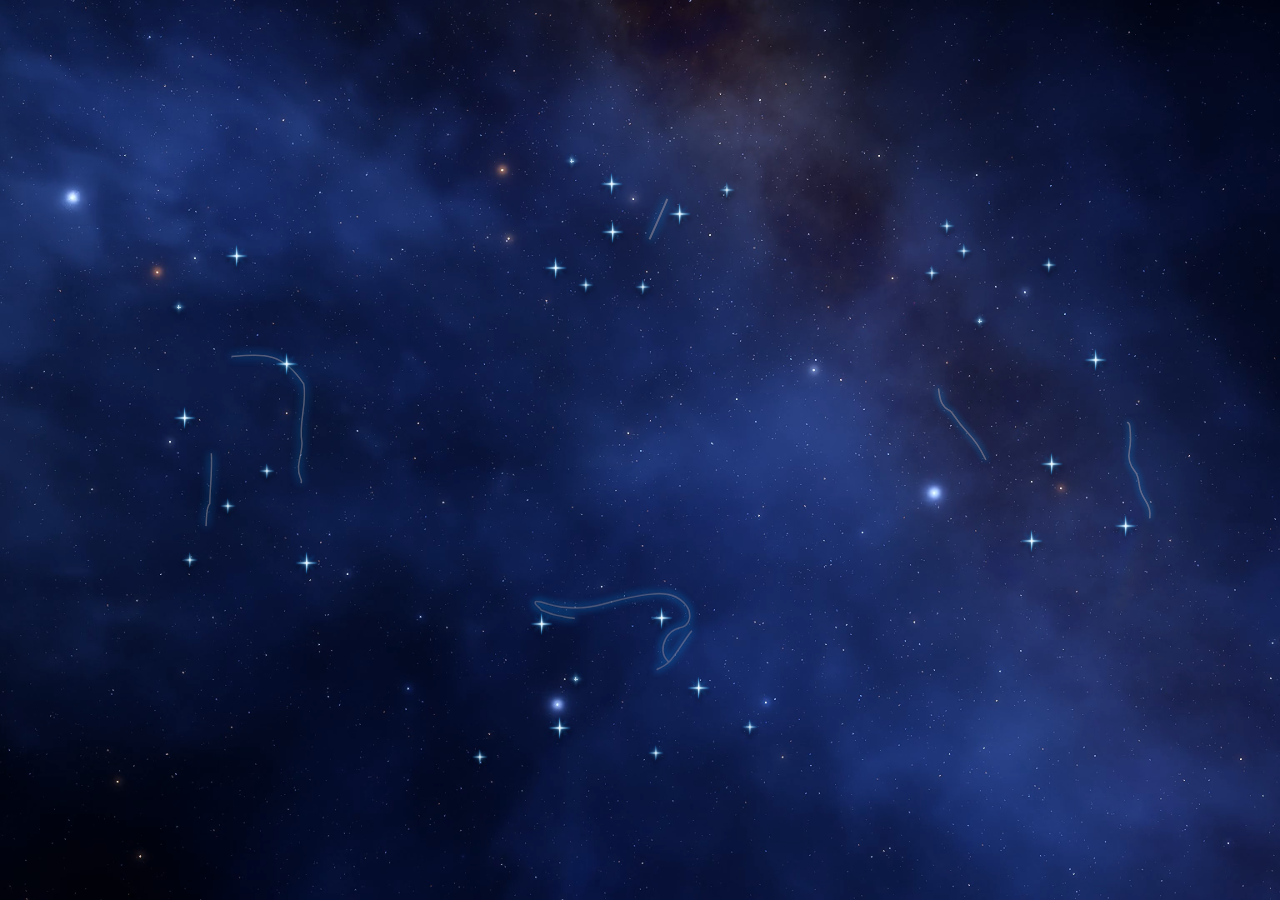
==== commit 66fc0e28: "zaebali" ====
--- a/index.html
+++ b/index.html
@@ -126,6 +126,7 @@
               <img src="img/tawny/star_8.svg" alt="">
             </div>
             <h4>Tawny</h4>
+            <span>Tawny</span>
           </a>
         </div>
 
@@ -167,6 +168,7 @@
               <img src="img/pi/star_8.svg" alt="">
             </div>
             <h4>Channel Pi</h4>
+            <span>Channel Pi</span>
           </a>
         </div>
 
@@ -253,6 +255,7 @@
               <img src="img/thoughts/star_4.svg" alt="">
             </div>
             <h4>OneThoughts</h4>
+            <span>OneThoughts</span>
           </a>
         </div>
         
@@ -419,6 +422,7 @@
               <img src="img/lion/star_8.svg" alt="">
             </div>
             <h4>Navigating Venice</h4>
+            <span>Navigating Venice</span>
           </a>
         </div>
 
--- a/css/style.css
+++ b/css/style.css
@@ -390,6 +390,24 @@
     margin-left: auto;
   }
 }
+@media (min-width: 1024px) {
+  .header_block_logo {
+    opacity: 0;
+  }
+  .header_block_logo.show {
+    opacity: 1;
+    -webkit-transition: all 0.3s linear;
+    transition: all 0.3s linear;
+  }
+  .header_block_drop_btn {
+    opacity: 0;
+  }
+  .header_block_drop_btn.show {
+    opacity: 1;
+    -webkit-transition: all 0.3s linear;
+    transition: all 0.3s linear;
+  }
+}
 @media (min-width: 1200px) {
   .header {
     padding: 30px 0px 20px 0px;
@@ -404,6 +422,29 @@
   }
 }
 
+@-webkit-keyframes fade-span {
+  0% {
+    opacity: 1;
+  }
+  90% {
+    opacity: 1;
+  }
+  100% {
+    opacity: 0;
+  }
+}
+
+@keyframes fade-span {
+  0% {
+    opacity: 1;
+  }
+  90% {
+    opacity: 1;
+  }
+  100% {
+    opacity: 0;
+  }
+}
 .main {
   -webkit-box-sizing: border-box;
           box-sizing: border-box;
@@ -463,6 +504,25 @@
   opacity: 1;
   -webkit-transition: all 0.3s linear;
   transition: all 0.3s linear;
+  display: none;
+}
+.main .tawny_home span {
+  display: block;
+  font-family: "Special Elite", system-ui;
+  font-size: 22px;
+  font-weight: 400;
+  line-height: 36px;
+  text-align: center;
+  color: #fff;
+  margin-top: 10px;
+  opacity: 0;
+  -webkit-transition: all 0.3s linear;
+  transition: all 0.3s linear;
+}
+.main .tawny_home span.show {
+  opacity: 1;
+  -webkit-transition: all 0.3s linear;
+  transition: all 0.3s linear;
 }
 .main .pi_home {
   display: -webkit-box;
@@ -492,6 +552,25 @@
   opacity: 1;
   -webkit-transition: all 0.3s linear;
   transition: all 0.3s linear;
+  display: none;
+}
+.main .pi_home span {
+  display: block;
+  font-family: "Special Elite", system-ui;
+  font-size: 22px;
+  font-weight: 400;
+  line-height: 36px;
+  text-align: center;
+  color: #fff;
+  margin-top: 10px;
+  opacity: 0;
+  -webkit-transition: all 0.3s linear;
+  transition: all 0.3s linear;
+}
+.main .pi_home span.show {
+  opacity: 1;
+  -webkit-transition: all 0.3s linear;
+  transition: all 0.3s linear;
 }
 .main .thoughts_home {
   display: -webkit-box;
@@ -522,6 +601,28 @@
   opacity: 1;
   -webkit-transition: all 0.3s linear;
   transition: all 0.3s linear;
+  display: none;
+}
+.main .thoughts_home span {
+  position: absolute;
+  left: 50px;
+  bottom: 0px;
+  display: block;
+  font-family: "Special Elite", system-ui;
+  font-size: 22px;
+  font-weight: 400;
+  line-height: 36px;
+  text-align: center;
+  color: #fff;
+  margin-top: 10px;
+  opacity: 0;
+  -webkit-transition: all 0.3s linear;
+  transition: all 0.3s linear;
+}
+.main .thoughts_home span.show {
+  opacity: 1;
+  -webkit-transition: all 0.3s linear;
+  transition: all 0.3s linear;
 }
 .main .venice_home {
   display: -webkit-box;
@@ -547,6 +648,25 @@
   text-align: center;
   color: #fff;
   margin-top: 0px;
+  opacity: 1;
+  -webkit-transition: all 0.3s linear;
+  transition: all 0.3s linear;
+  display: none;
+}
+.main .venice_home span {
+  display: block;
+  font-family: "Special Elite", system-ui;
+  font-size: 22px;
+  font-weight: 400;
+  line-height: 36px;
+  text-align: center;
+  color: #fff;
+  margin-top: 0px;
+  opacity: 0;
+  -webkit-transition: all 0.3s linear;
+  transition: all 0.3s linear;
+}
+.main .venice_home span.show {
   opacity: 1;
   -webkit-transition: all 0.3s linear;
   transition: all 0.3s linear;
@@ -613,6 +733,10 @@
     opacity: 0;
     -webkit-transition: all 0.3s linear;
     transition: all 0.3s linear;
+    display: block;
+  }
+  .main .tawny_home span {
+    margin-top: -35px;
   }
   .main .pi_home {
     display: block;
@@ -631,6 +755,10 @@
     opacity: 0;
     -webkit-transition: all 0.3s linear;
     transition: all 0.3s linear;
+    display: block;
+  }
+  .main .pi_home span {
+    margin-top: -33px;
   }
   .main .thoughts_home {
     display: block;
@@ -651,6 +779,10 @@
     opacity: 0;
     -webkit-transition: all 0.3s linear;
     transition: all 0.3s linear;
+    display: block;
+  }
+  .main .thoughts_home span {
+    bottom: 5px;
   }
   .main .venice_home {
     display: block;
@@ -672,6 +804,10 @@
     margin-top: 0px;
     -webkit-transition: all 0.3s linear;
     transition: all 0.3s linear;
+    display: block;
+  }
+  .main .venice_home span {
+    margin-top: -33px;
   }
 }
 @media (min-width: 1200px) {
@@ -683,6 +819,10 @@
     font-size: 24px;
     line-height: 32px;
   }
+  .main .tawny_home span {
+    font-size: 24px;
+    line-height: 32px;
+  }
   .main .pi_home {
     width: 200px;
     height: 250px;
@@ -692,6 +832,10 @@
     font-size: 24px;
     line-height: 32px;
   }
+  .main .pi_home span {
+    font-size: 24px;
+    line-height: 32px;
+  }
   .main .pi_home.complete:hover h4 {
     top: auto;
   }
@@ -700,6 +844,10 @@
   }
   .main .thoughts_home h4 {
     font-size: 24x;
+    line-height: 32px;
+  }
+  .main .thoughts_home span {
+    font-size: 24px;
     line-height: 32px;
   }
   .main .venice_home {
@@ -711,6 +859,10 @@
     font-size: 24px;
     line-height: 32px;
   }
+  .main .venice_home span {
+    font-size: 24px;
+    line-height: 32px;
+  }
 }
 @media (min-width: 1600px) {
   .main .pi_home {
@@ -752,25 +904,30 @@
 }
 @-webkit-keyframes show-block {
   0% {
-    opacity: 0;
+    opacity: 0.3;
+  }
+  50% {
+    opacity: 0.7;
   }
   100% {
-    opacity: 1;
+    opacity: 0.3;
   }
 }
 @keyframes show-block {
   0% {
-    opacity: 0;
+    opacity: 0.3;
+  }
+  50% {
+    opacity: 0.7;
   }
   100% {
-    opacity: 1;
+    opacity: 0.3;
   }
 }
 .tawny_wrap {
   -webkit-transition: all 0.3s linear;
   transition: all 0.3s linear;
   position: relative;
-  opacity: 0;
   -webkit-animation-fill-mode: forwards;
           animation-fill-mode: forwards;
 }
@@ -840,18 +997,35 @@
   -webkit-transition: all 0.3s linear;
   transition: all 0.3s linear;
 }
-.tawny_wrap:hover {
+.tawny_wrap.complete .img_tawny {
+  -webkit-animation-name: show-block;
+          animation-name: show-block;
+  -webkit-animation-duration: 3s;
+          animation-duration: 3s;
+  -webkit-animation-iteration-count: infinite;
+          animation-iteration-count: infinite;
+  -webkit-transition: all 0.3s linear;
+  transition: all 0.3s linear;
+}
+.tawny_wrap.complete .img_tawny path {
+  opacity: 1;
+  -webkit-transition: all 1 linear;
+  transition: all 1 linear;
+}
+.tawny_wrap.complete:hover {
   -webkit-transform: scale(1.1);
           transform: scale(1.1);
   -webkit-transition: all 0.3s linear;
   transition: all 0.3s linear;
 }
-.tawny_wrap:hover .img_tawny {
-  opacity: 1;
-  -webkit-transition: all 0.3s linear;
-  transition: all 0.3s linear;
-}
-.tawny_wrap:hover h4 {
+.tawny_wrap.complete:hover .img_tawny {
+  opacity: 1;
+  -webkit-animation: 0;
+          animation: 0;
+  -webkit-transition: all 0.3s linear;
+  transition: all 0.3s linear;
+}
+.tawny_wrap.complete:hover h4 {
   opacity: 1;
   -webkit-transform: scale(1);
           transform: scale(1);
@@ -859,21 +1033,28 @@
   -webkit-transition: all 0.3s linear;
   transition: all 0.3s linear;
 }
-.tawny_wrap.complete .img_tawny path {
+
+.pi_wrap {
+  -webkit-transition: all 0.3s linear;
+  transition: all 0.3s linear;
+  position: relative;
+}
+.pi_wrap .img_pi {
+  opacity: 0.3;
+  -webkit-transition: all 0.3s linear;
+  transition: all 0.3s linear;
+  -webkit-animation-name: show-block;
+          animation-name: show-block;
+  -webkit-animation-duration: 3s;
+          animation-duration: 3s;
+  -webkit-animation-iteration-count: infinite;
+          animation-iteration-count: infinite;
+  transition: all 0.3s linear;
+}
+.pi_wrap .img_pi path {
   opacity: 1;
   -webkit-transition: all 1 linear;
   transition: all 1 linear;
-}
-
-.pi_wrap {
-  -webkit-transition: all 0.3s linear;
-  transition: all 0.3s linear;
-  position: relative;
-}
-.pi_wrap .img_pi {
-  opacity: 0.3;
-  -webkit-transition: all 0.3s linear;
-  transition: all 0.3s linear;
 }
 .pi_wrap_star img {
   position: absolute;
@@ -931,18 +1112,35 @@
   -webkit-transition: all 0.3s linear;
   transition: all 0.3s linear;
 }
-.pi_wrap:hover {
+.pi_wrap.complete .img_pi {
+  -webkit-animation-name: show-block;
+          animation-name: show-block;
+  -webkit-animation-duration: 3s;
+          animation-duration: 3s;
+  -webkit-animation-iteration-count: infinite;
+          animation-iteration-count: infinite;
+  -webkit-transition: all 0.3s linear;
+  transition: all 0.3s linear;
+}
+.pi_wrap.complete .img_pi path {
+  opacity: 1;
+  -webkit-transition: all 1 linear;
+  transition: all 1 linear;
+}
+.pi_wrap.complete:hover {
   -webkit-transform: scale(1.1);
           transform: scale(1.1);
   -webkit-transition: all 0.3s linear;
   transition: all 0.3s linear;
 }
-.pi_wrap:hover .img_pi {
-  opacity: 1;
-  -webkit-transition: all 0.3s linear;
-  transition: all 0.3s linear;
-}
-.pi_wrap:hover h4 {
+.pi_wrap.complete:hover .img_pi {
+  opacity: 1;
+  -webkit-animation: 0;
+          animation: 0;
+  -webkit-transition: all 0.3s linear;
+  transition: all 0.3s linear;
+}
+.pi_wrap.complete:hover h4 {
   opacity: 1;
   -webkit-transform: scale(1);
           transform: scale(1);
@@ -1034,28 +1232,40 @@
   -webkit-transition: all 0.3s linear;
   transition: all 0.3s linear;
 }
-.thoughts_wrap:hover {
+.thoughts_wrap.complete .img_thoughts {
+  -webkit-animation-name: show-block;
+          animation-name: show-block;
+  -webkit-animation-duration: 3s;
+          animation-duration: 3s;
+  -webkit-animation-iteration-count: infinite;
+          animation-iteration-count: infinite;
+  -webkit-transition: all 0.3s linear;
+  transition: all 0.3s linear;
+}
+.thoughts_wrap.complete .img_thoughts path {
+  opacity: 1;
+  -webkit-transition: all 1 linear;
+  transition: all 1 linear;
+}
+.thoughts_wrap.complete:hover {
   -webkit-transform: scale(1.1);
           transform: scale(1.1);
   -webkit-transition: all 0.3s linear;
   transition: all 0.3s linear;
 }
-.thoughts_wrap:hover .img_thoughts {
-  opacity: 0.6;
-  -webkit-transition: all 0.3s linear;
-  transition: all 0.3s linear;
-}
-.thoughts_wrap:hover h4 {
+.thoughts_wrap.complete:hover .img_thoughts {
+  opacity: 1;
+  -webkit-animation: 0;
+          animation: 0;
+  -webkit-transition: all 0.3s linear;
+  transition: all 0.3s linear;
+}
+.thoughts_wrap.complete:hover h4 {
   opacity: 1;
   -webkit-transform: scale(1);
           transform: scale(1);
   -webkit-transition: all 0.3s linear;
   transition: all 0.3s linear;
-}
-.thoughts_wrap.complete .img_thoughts path {
-  opacity: 1;
-  -webkit-transition: all 1 linear;
-  transition: all 1 linear;
 }
 @media (min-width: 1024px) {
   .thoughts_wrap {
@@ -1140,29 +1350,41 @@
   -webkit-transition: all 0.3s linear;
   transition: all 0.3s linear;
 }
-.venice_wrap:hover {
+.venice_wrap.complete .img_venice {
+  -webkit-animation-name: show-block;
+          animation-name: show-block;
+  -webkit-animation-duration: 3s;
+          animation-duration: 3s;
+  -webkit-animation-iteration-count: infinite;
+          animation-iteration-count: infinite;
+  -webkit-transition: all 0.3s linear;
+  transition: all 0.3s linear;
+}
+.venice_wrap.complete .img_venice path {
+  opacity: 1;
+  -webkit-transition: all 1 linear;
+  transition: all 1 linear;
+}
+.venice_wrap.complete:hover {
   -webkit-transform: scale(1.1);
           transform: scale(1.1);
   -webkit-transition: all 0.3s linear;
   transition: all 0.3s linear;
 }
-.venice_wrap:hover .img_venice {
-  opacity: 1;
-  -webkit-transition: all 0.3s linear;
-  transition: all 0.3s linear;
-}
-.venice_wrap:hover h4 {
+.venice_wrap.complete:hover .img_venice {
+  opacity: 1;
+  -webkit-animation: 0;
+          animation: 0;
+  -webkit-transition: all 0.3s linear;
+  transition: all 0.3s linear;
+}
+.venice_wrap.complete:hover h4 {
   opacity: 1;
   -webkit-transform: scale(1);
           transform: scale(1);
   top: 0px;
   -webkit-transition: all 0.3s linear;
   transition: all 0.3s linear;
-}
-.venice_wrap.complete .img_venice path {
-  opacity: 1;
-  -webkit-transition: all 1 linear;
-  transition: all 1 linear;
 }
 @media (min-width: 1024px) {
   .venice_wrap {
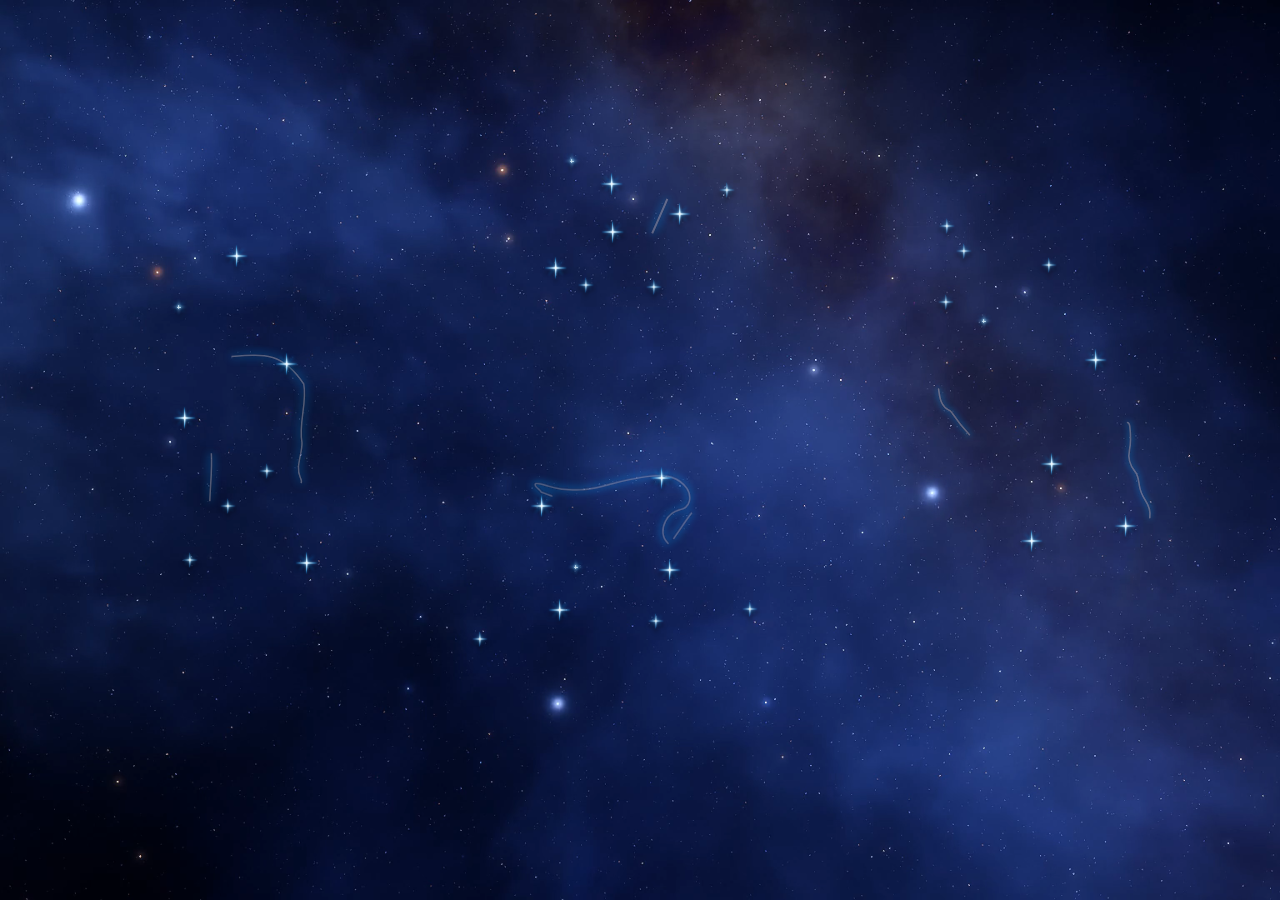
==== commit 88daea07: "pddpdp" ====
--- a/index.html
+++ b/index.html
@@ -10,6 +10,10 @@
   </head>
 
   <body>
+
+    <div class="preloader">
+      <img src="img/header/logo.svg" alt="">
+    </div>
 
     <header class="header">
       <div class="container">
--- a/css/style.css
+++ b/css/style.css
@@ -217,6 +217,31 @@
     padding: 0px;
   }
 }
+.preloader {
+  position: fixed;
+  left: 0px;
+  top: 0px;
+  height: 100vh;
+  width: 100%;
+  display: -webkit-box;
+  display: -ms-flexbox;
+  display: flex;
+  -webkit-box-align: center;
+      -ms-flex-align: center;
+          align-items: center;
+  -webkit-box-pack: center;
+      -ms-flex-pack: center;
+          justify-content: center;
+  z-index: 10;
+  background: url(../img/back.webp);
+  background-size: cover;
+  background-position: 50%;
+}
+.preloader img {
+  -webkit-animation: sacle_logo 3s infinite;
+          animation: sacle_logo 3s infinite;
+}
+
 .header {
   position: absolute;
   left: 0px;
@@ -414,6 +439,9 @@
   }
   .header_block {
     height: 60px;
+  }
+  .header_block_logo img {
+    width: 220px;
   }
 }
 @media (min-width: 1600px) {
@@ -499,12 +527,13 @@
   font-weight: 400;
   line-height: 36px;
   text-align: center;
-  color: #fff;
+  color: rgba(255, 255, 255, 0.7);
   margin-top: 10px;
   opacity: 1;
   -webkit-transition: all 0.3s linear;
   transition: all 0.3s linear;
   display: none;
+  color: rgba(255, 255, 255, 0.7);
 }
 .main .tawny_home span {
   display: block;
@@ -546,7 +575,7 @@
   font-weight: 400;
   line-height: 36px;
   text-align: center;
-  color: #fff;
+  color: rgba(255, 255, 255, 0.7);
   position: relative;
   margin-top: 10px;
   opacity: 1;
@@ -597,7 +626,7 @@
   font-weight: 400;
   line-height: 36px;
   text-align: center;
-  color: #fff;
+  color: rgba(255, 255, 255, 0.7);
   opacity: 1;
   -webkit-transition: all 0.3s linear;
   transition: all 0.3s linear;
@@ -646,7 +675,7 @@
   font-weight: 400;
   line-height: 36px;
   text-align: center;
-  color: #fff;
+  color: rgba(255, 255, 255, 0.7);
   margin-top: 0px;
   opacity: 1;
   -webkit-transition: all 0.3s linear;
@@ -726,10 +755,7 @@
   .main .tawny_home h4 {
     font-size: 24px;
     line-height: 32px;
-    -webkit-transform: scale(1.5);
-            transform: scale(1.5);
     position: relative;
-    top: -40px;
     opacity: 0;
     -webkit-transition: all 0.3s linear;
     transition: all 0.3s linear;
@@ -748,10 +774,7 @@
   .main .pi_home h4 {
     font-size: 24px;
     line-height: 32px;
-    -webkit-transform: scale(1.5);
-            transform: scale(1.5);
     position: relative;
-    top: -40px;
     opacity: 0;
     -webkit-transition: all 0.3s linear;
     transition: all 0.3s linear;
@@ -772,8 +795,6 @@
   .main .thoughts_home h4 {
     font-size: 24px;
     line-height: 32px;
-    -webkit-transform: scale(1.5);
-            transform: scale(1.5);
     position: absolute;
     bottom: 10px;
     opacity: 0;
@@ -796,8 +817,6 @@
   .main .venice_home h4 {
     font-size: 24px;
     line-height: 32px;
-    -webkit-transform: scale(1.5);
-            transform: scale(1.5);
     position: relative;
     top: 0px;
     opacity: 0;
@@ -816,12 +835,12 @@
     padding-top: 100px;
   }
   .main .tawny_home h4 {
-    font-size: 24px;
-    line-height: 32px;
+    font-size: 22px;
+    line-height: 28px;
   }
   .main .tawny_home span {
-    font-size: 24px;
-    line-height: 32px;
+    font-size: 22px;
+    line-height: 28px;
   }
   .main .pi_home {
     width: 200px;
@@ -829,12 +848,12 @@
     top: 90px;
   }
   .main .pi_home h4 {
-    font-size: 24px;
-    line-height: 32px;
+    font-size: 22px;
+    line-height: 28px;
   }
   .main .pi_home span {
-    font-size: 24px;
-    line-height: 32px;
+    font-size: 22px;
+    line-height: 28px;
   }
   .main .pi_home.complete:hover h4 {
     top: auto;
@@ -843,25 +862,25 @@
     margin-top: 0px;
   }
   .main .thoughts_home h4 {
-    font-size: 24x;
-    line-height: 32px;
+    font-size: 22px;
+    line-height: 28px;
   }
   .main .thoughts_home span {
-    font-size: 24px;
-    line-height: 32px;
+    font-size: 22px;
+    line-height: 28px;
   }
   .main .venice_home {
     margin-top: 0px;
-    bottom: 100px;
+    top: 400px;
   }
   .main .venice_home h4 {
-    top: -15px;
-    font-size: 24px;
-    line-height: 32px;
+    top: 0px;
+    font-size: 22px;
+    line-height: 28px;
   }
   .main .venice_home span {
-    font-size: 24px;
-    line-height: 32px;
+    font-size: 22px;
+    line-height: 28px;
   }
 }
 @media (min-width: 1600px) {
@@ -875,7 +894,7 @@
     top: 150px;
   }
   .main .venice_home {
-    bottom: 130px;
+    top: 480px;
   }
 }
 
@@ -900,6 +919,34 @@
   }
   100% {
     opacity: 0;
+  }
+}
+@-webkit-keyframes sacle_logo {
+  0% {
+    -webkit-transform: scale(1);
+            transform: scale(1);
+  }
+  50% {
+    -webkit-transform: scale(1.2);
+            transform: scale(1.2);
+  }
+  100% {
+    -webkit-transform: scale(1);
+            transform: scale(1);
+  }
+}
+@keyframes sacle_logo {
+  0% {
+    -webkit-transform: scale(1);
+            transform: scale(1);
+  }
+  50% {
+    -webkit-transform: scale(1.2);
+            transform: scale(1.2);
+  }
+  100% {
+    -webkit-transform: scale(1);
+            transform: scale(1);
   }
 }
 @-webkit-keyframes show-block {
@@ -998,57 +1045,59 @@
   transition: all 0.3s linear;
 }
 .tawny_wrap.complete .img_tawny {
+  -webkit-animation-name: show-block;
+          animation-name: show-block;
+  -webkit-animation-duration: 3s;
+          animation-duration: 3s;
+  -webkit-animation-delay: 2s;
+          animation-delay: 2s;
+  -webkit-animation-iteration-count: infinite;
+          animation-iteration-count: infinite;
+  -webkit-transition: all 0.3s linear;
+  transition: all 0.3s linear;
+}
+.tawny_wrap.complete .img_tawny path {
+  opacity: 1;
+  -webkit-transition: all 1 linear;
+  transition: all 1 linear;
+}
+.tawny_wrap.complete:hover {
+  -webkit-transform: scale(1.05);
+          transform: scale(1.05);
+  -webkit-transition: all 0.3s linear;
+  transition: all 0.3s linear;
+}
+.tawny_wrap.complete:hover .img_tawny {
+  opacity: 0.6;
+  -webkit-animation: 0;
+          animation: 0;
+  -webkit-transition: all 0.3s linear;
+  transition: all 0.3s linear;
+}
+.tawny_wrap.complete:hover h4 {
+  opacity: 1;
+  -webkit-transform: scale(1);
+          transform: scale(1);
+  top: 0px;
+  -webkit-transition: all 0.3s linear;
+  transition: all 0.3s linear;
+}
+
+.pi_wrap {
+  -webkit-transition: all 0.3s linear;
+  transition: all 0.3s linear;
+  position: relative;
+}
+.pi_wrap .img_pi {
+  opacity: 0.3;
+  -webkit-transition: all 0.3s linear;
+  transition: all 0.3s linear;
   -webkit-animation-name: show-block;
           animation-name: show-block;
   -webkit-animation-duration: 3s;
           animation-duration: 3s;
   -webkit-animation-iteration-count: infinite;
           animation-iteration-count: infinite;
-  -webkit-transition: all 0.3s linear;
-  transition: all 0.3s linear;
-}
-.tawny_wrap.complete .img_tawny path {
-  opacity: 1;
-  -webkit-transition: all 1 linear;
-  transition: all 1 linear;
-}
-.tawny_wrap.complete:hover {
-  -webkit-transform: scale(1.1);
-          transform: scale(1.1);
-  -webkit-transition: all 0.3s linear;
-  transition: all 0.3s linear;
-}
-.tawny_wrap.complete:hover .img_tawny {
-  opacity: 1;
-  -webkit-animation: 0;
-          animation: 0;
-  -webkit-transition: all 0.3s linear;
-  transition: all 0.3s linear;
-}
-.tawny_wrap.complete:hover h4 {
-  opacity: 1;
-  -webkit-transform: scale(1);
-          transform: scale(1);
-  top: 0px;
-  -webkit-transition: all 0.3s linear;
-  transition: all 0.3s linear;
-}
-
-.pi_wrap {
-  -webkit-transition: all 0.3s linear;
-  transition: all 0.3s linear;
-  position: relative;
-}
-.pi_wrap .img_pi {
-  opacity: 0.3;
-  -webkit-transition: all 0.3s linear;
-  transition: all 0.3s linear;
-  -webkit-animation-name: show-block;
-          animation-name: show-block;
-  -webkit-animation-duration: 3s;
-          animation-duration: 3s;
-  -webkit-animation-iteration-count: infinite;
-          animation-iteration-count: infinite;
   transition: all 0.3s linear;
 }
 .pi_wrap .img_pi path {
@@ -1096,7 +1145,7 @@
           animation: fade-img 3s infinite;
 }
 .pi_wrap_star img:nth-child(7) {
-  left: 91px;
+  left: 102px;
   top: 136px;
   -webkit-animation: fade-img 5s infinite;
           animation: fade-img 5s infinite;
@@ -1111,12 +1160,15 @@
   opacity: 1;
   -webkit-transition: all 0.3s linear;
   transition: all 0.3s linear;
+  top: 0px;
 }
 .pi_wrap.complete .img_pi {
   -webkit-animation-name: show-block;
           animation-name: show-block;
   -webkit-animation-duration: 3s;
           animation-duration: 3s;
+  -webkit-animation-delay: 1s;
+          animation-delay: 1s;
   -webkit-animation-iteration-count: infinite;
           animation-iteration-count: infinite;
   -webkit-transition: all 0.3s linear;
@@ -1128,13 +1180,13 @@
   transition: all 1 linear;
 }
 .pi_wrap.complete:hover {
-  -webkit-transform: scale(1.1);
-          transform: scale(1.1);
+  -webkit-transform: scale(1.05);
+          transform: scale(1.05);
   -webkit-transition: all 0.3s linear;
   transition: all 0.3s linear;
 }
 .pi_wrap.complete:hover .img_pi {
-  opacity: 1;
+  opacity: 0.6;
   -webkit-animation: 0;
           animation: 0;
   -webkit-transition: all 0.3s linear;
@@ -1198,14 +1250,14 @@
           animation: fade-img 4s infinite;
 }
 .thoughts_wrap_star img:nth-child(5) {
-  left: 48px;
+  left: 52px;
   top: 160px;
   -webkit-animation: fade-img 5s infinite;
           animation: fade-img 5s infinite;
 }
 .thoughts_wrap_star img:nth-child(6) {
-  left: 0px;
-  top: 112px;
+  left: 14px;
+  top: 141px;
   -webkit-animation: fade-img 3s infinite;
           animation: fade-img 3s infinite;
 }
@@ -1237,6 +1289,8 @@
           animation-name: show-block;
   -webkit-animation-duration: 3s;
           animation-duration: 3s;
+  -webkit-animation-delay: 3s;
+          animation-delay: 3s;
   -webkit-animation-iteration-count: infinite;
           animation-iteration-count: infinite;
   -webkit-transition: all 0.3s linear;
@@ -1248,13 +1302,13 @@
   transition: all 1 linear;
 }
 .thoughts_wrap.complete:hover {
-  -webkit-transform: scale(1.1);
-          transform: scale(1.1);
+  -webkit-transform: scale(1.05);
+          transform: scale(1.05);
   -webkit-transition: all 0.3s linear;
   transition: all 0.3s linear;
 }
 .thoughts_wrap.complete:hover .img_thoughts {
-  opacity: 1;
+  opacity: 0.6;
   -webkit-animation: 0;
           animation: 0;
   -webkit-transition: all 0.3s linear;
@@ -1295,18 +1349,18 @@
 }
 .venice_wrap_star img:nth-child(2) {
   left: 186px;
-  top: 34px;
+  top: 12px;
   -webkit-animation: fade-img 2s infinite;
           animation: fade-img 2s infinite;
 }
 .venice_wrap_star img:nth-child(3) {
   left: 104px;
-  top: 100px;
+  top: 106px;
   -webkit-animation: fade-img 5s infinite;
           animation: fade-img 5s infinite;
 }
 .venice_wrap_star img:nth-child(4) {
-  left: 223px;
+  left: 194px;
   top: 104px;
   -webkit-animation: fade-img 3s infinite;
           animation: fade-img 3s infinite;
@@ -1325,7 +1379,7 @@
 }
 .venice_wrap_star img:nth-child(7) {
   left: 184px;
-  top: 174px;
+  top: 160px;
   -webkit-animation: fade-img 3s infinite;
           animation: fade-img 3s infinite;
 }
@@ -1355,6 +1409,8 @@
           animation-name: show-block;
   -webkit-animation-duration: 3s;
           animation-duration: 3s;
+  -webkit-animation-delay: 1.5s;
+          animation-delay: 1.5s;
   -webkit-animation-iteration-count: infinite;
           animation-iteration-count: infinite;
   -webkit-transition: all 0.3s linear;
@@ -1366,13 +1422,13 @@
   transition: all 1 linear;
 }
 .venice_wrap.complete:hover {
-  -webkit-transform: scale(1.1);
-          transform: scale(1.1);
+  -webkit-transform: scale(1.05);
+          transform: scale(1.05);
   -webkit-transition: all 0.3s linear;
   transition: all 0.3s linear;
 }
 .venice_wrap.complete:hover .img_venice {
-  opacity: 1;
+  opacity: 0.6;
   -webkit-animation: 0;
           animation: 0;
   -webkit-transition: all 0.3s linear;
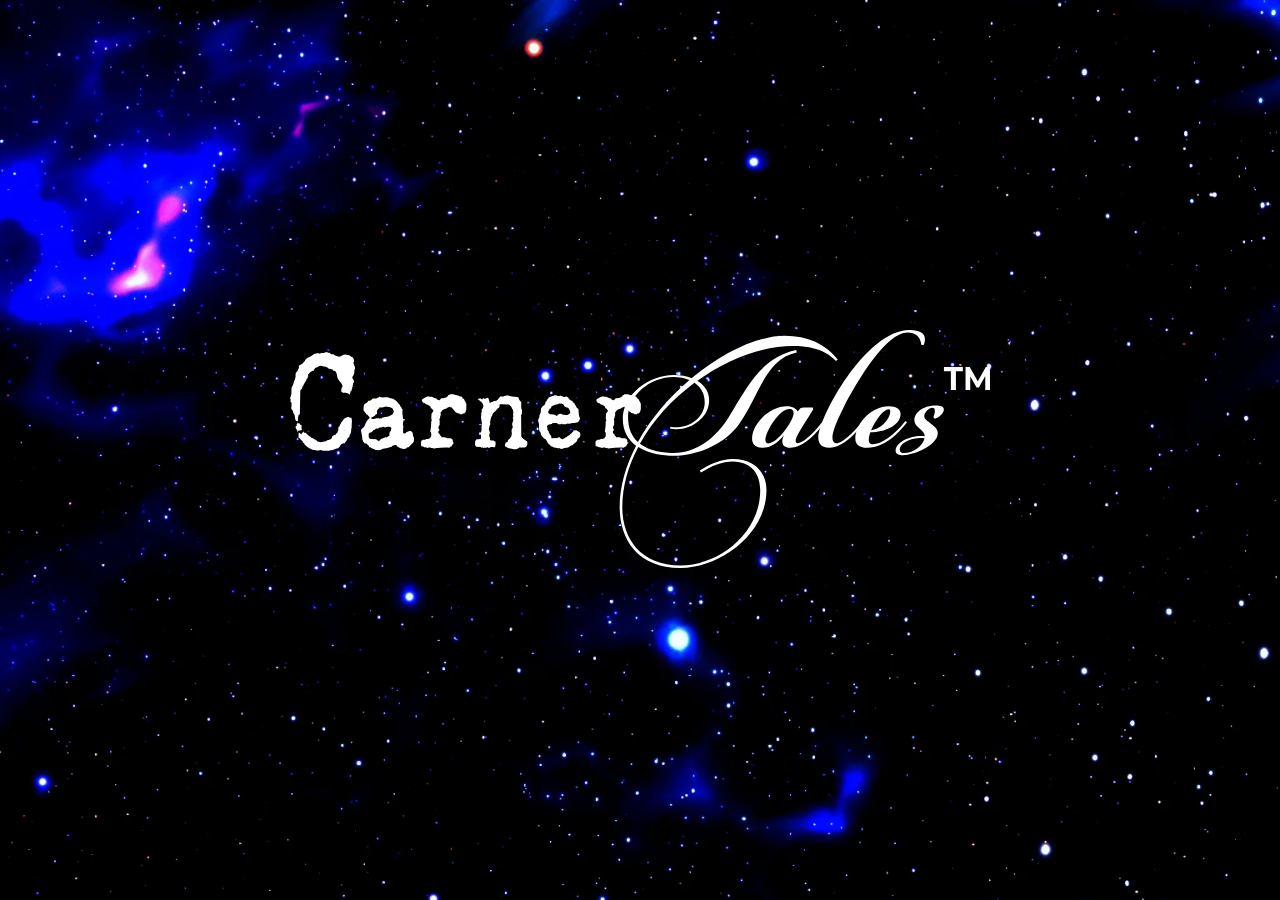
==== commit cbe0675d: "pi ostalos" ====
--- a/index.html
+++ b/index.html
@@ -160,7 +160,7 @@
               <feBlend mode="normal" in="SourceGraphic" in2="effect2_dropShadow_145_445" result="shape"/>
               </filter>
               </defs>
-            </svg>
+            </svg>              
             <div class="pi_wrap_star">
               <img src="img/pi/star_1.svg" alt="">
               <img src="img/pi/star_2.svg" alt="">
--- a/css/style.css
+++ b/css/style.css
@@ -233,13 +233,20 @@
       -ms-flex-pack: center;
           justify-content: center;
   z-index: 10;
-  background: url(../img/back.webp);
+  background: url(../img/stars.webp);
   background-size: cover;
   background-position: 50%;
 }
 .preloader img {
   -webkit-animation: sacle_logo 3s infinite;
           animation: sacle_logo 3s infinite;
+  width: calc(100% - 100px);
+  max-width: 500px;
+}
+@media (min-width: 768px) {
+  .preloader img {
+    max-width: 700px;
+  }
 }
 
 .header {
@@ -548,11 +555,6 @@
   -webkit-transition: all 0.3s linear;
   transition: all 0.3s linear;
 }
-.main .tawny_home span.show {
-  opacity: 1;
-  -webkit-transition: all 0.3s linear;
-  transition: all 0.3s linear;
-}
 .main .pi_home {
   display: -webkit-box;
   display: -ms-flexbox;
@@ -593,11 +595,6 @@
   color: #fff;
   margin-top: 10px;
   opacity: 0;
-  -webkit-transition: all 0.3s linear;
-  transition: all 0.3s linear;
-}
-.main .pi_home span.show {
-  opacity: 1;
   -webkit-transition: all 0.3s linear;
   transition: all 0.3s linear;
 }
@@ -648,11 +645,6 @@
   -webkit-transition: all 0.3s linear;
   transition: all 0.3s linear;
 }
-.main .thoughts_home span.show {
-  opacity: 1;
-  -webkit-transition: all 0.3s linear;
-  transition: all 0.3s linear;
-}
 .main .venice_home {
   display: -webkit-box;
   display: -ms-flexbox;
@@ -692,11 +684,6 @@
   color: #fff;
   margin-top: 0px;
   opacity: 0;
-  -webkit-transition: all 0.3s linear;
-  transition: all 0.3s linear;
-}
-.main .venice_home span.show {
-  opacity: 1;
   -webkit-transition: all 0.3s linear;
   transition: all 0.3s linear;
 }
@@ -1455,7 +1442,7 @@
 }
 
 .first {
-  height: 700px;
+  height: 100vh;
   display: -webkit-box;
   display: -ms-flexbox;
   display: flex;
@@ -1485,7 +1472,7 @@
 }
 @media (min-width: 1024px) {
   .first {
-    height: 800px;
+    height: 100vh;
   }
 }
 
@@ -1809,7 +1796,7 @@
 }
 
 .about {
-  height: 460px;
+  height: 100vh;
   display: -webkit-box;
   display: -ms-flexbox;
   display: flex;
@@ -1819,6 +1806,15 @@
   -webkit-box-pack: center;
       -ms-flex-pack: center;
           justify-content: center;
+}
+.about video {
+  position: absolute;
+  left: 0px;
+  top: 0px;
+  width: 100%;
+  height: 100%;
+  -o-object-fit: cover;
+     object-fit: cover;
 }
 .about_block {
   display: -webkit-box;
@@ -1837,7 +1833,7 @@
 }
 @media (min-width: 1024px) {
   .about {
-    height: 750px;
+    height: 100vh;
   }
 }
 
